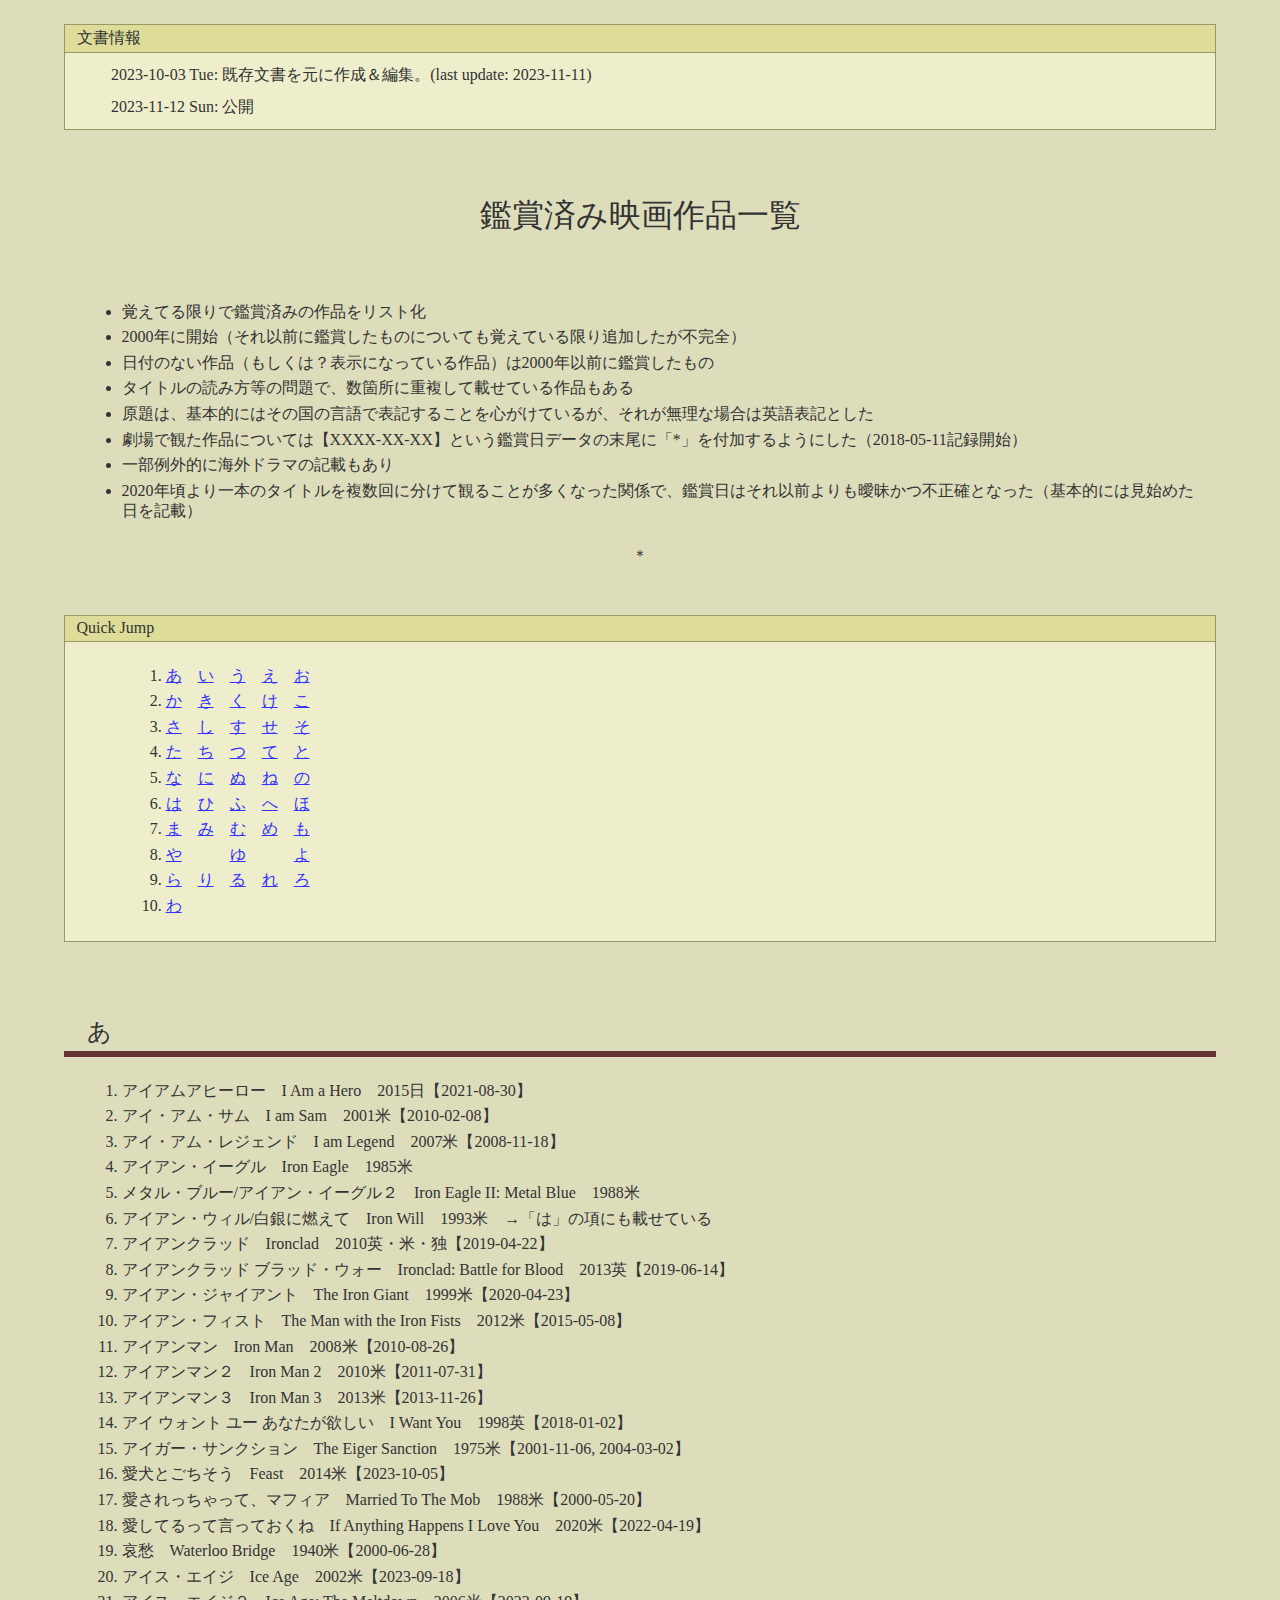
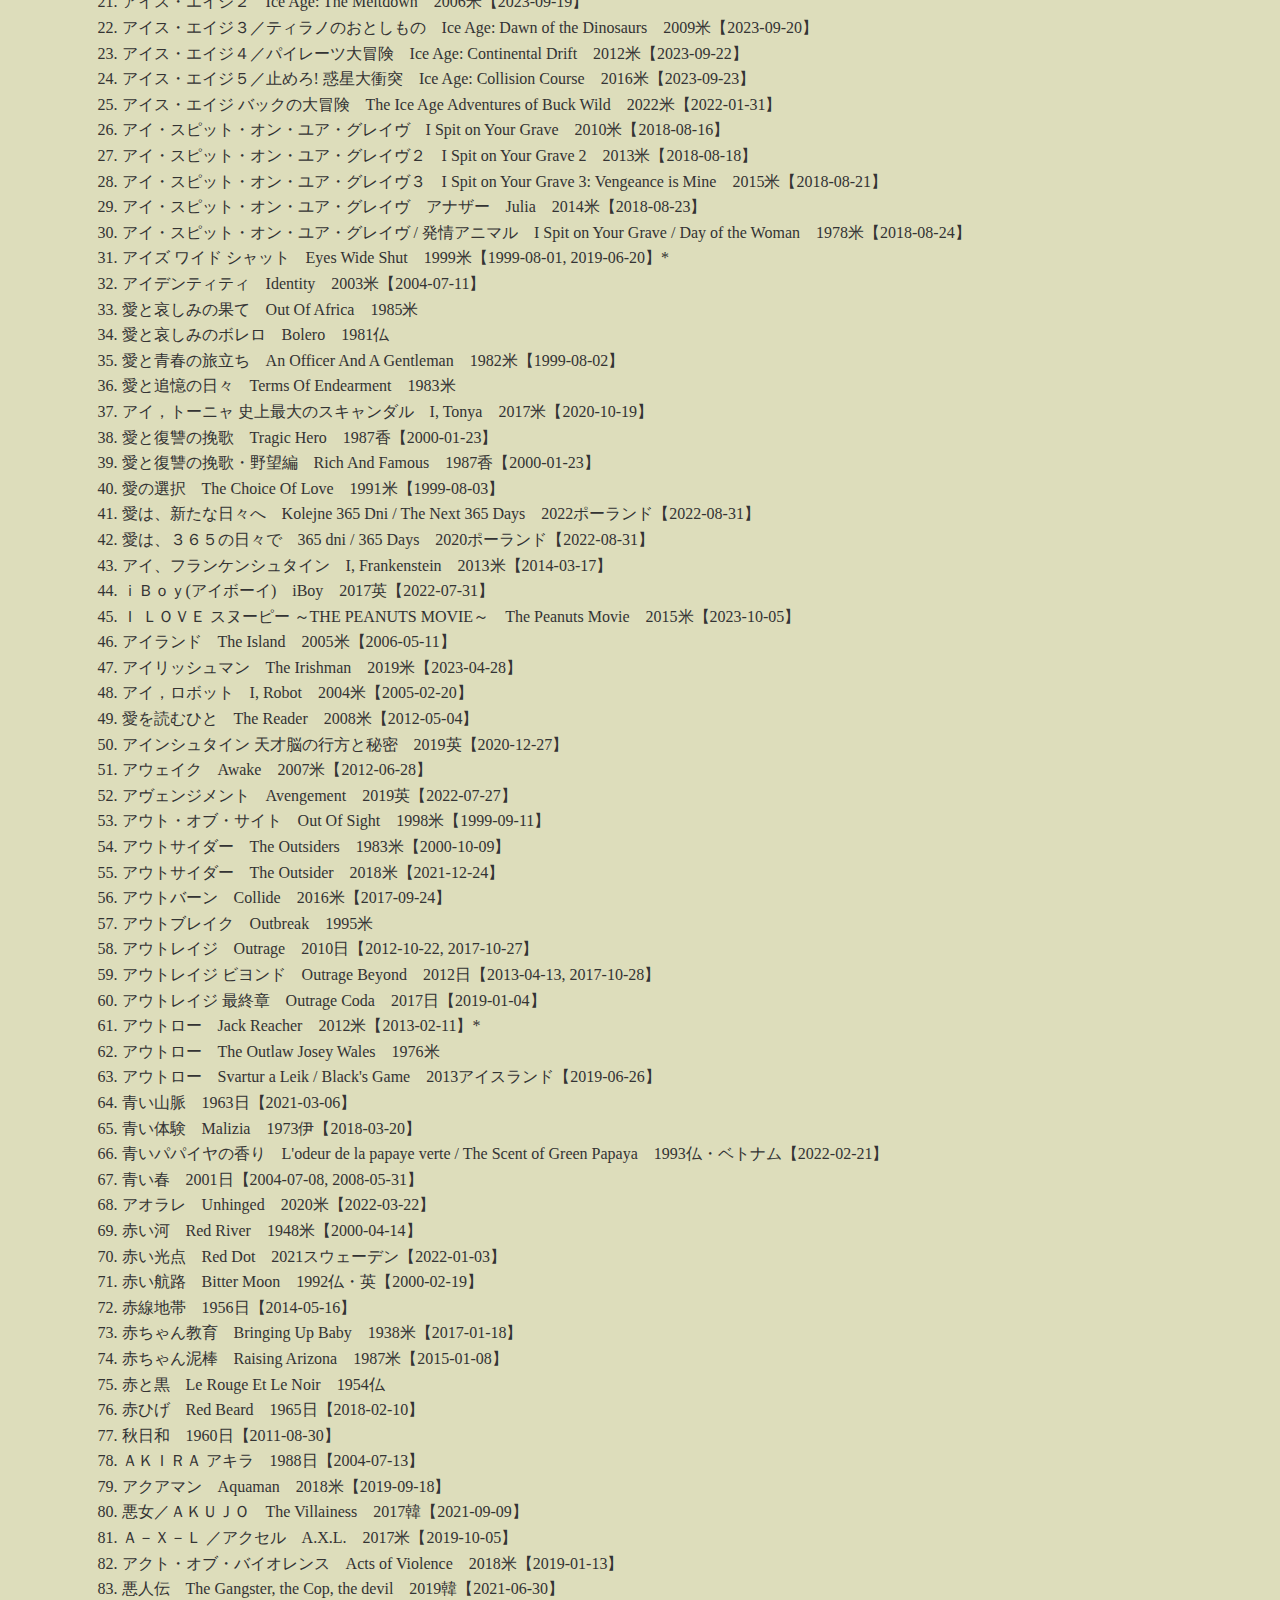
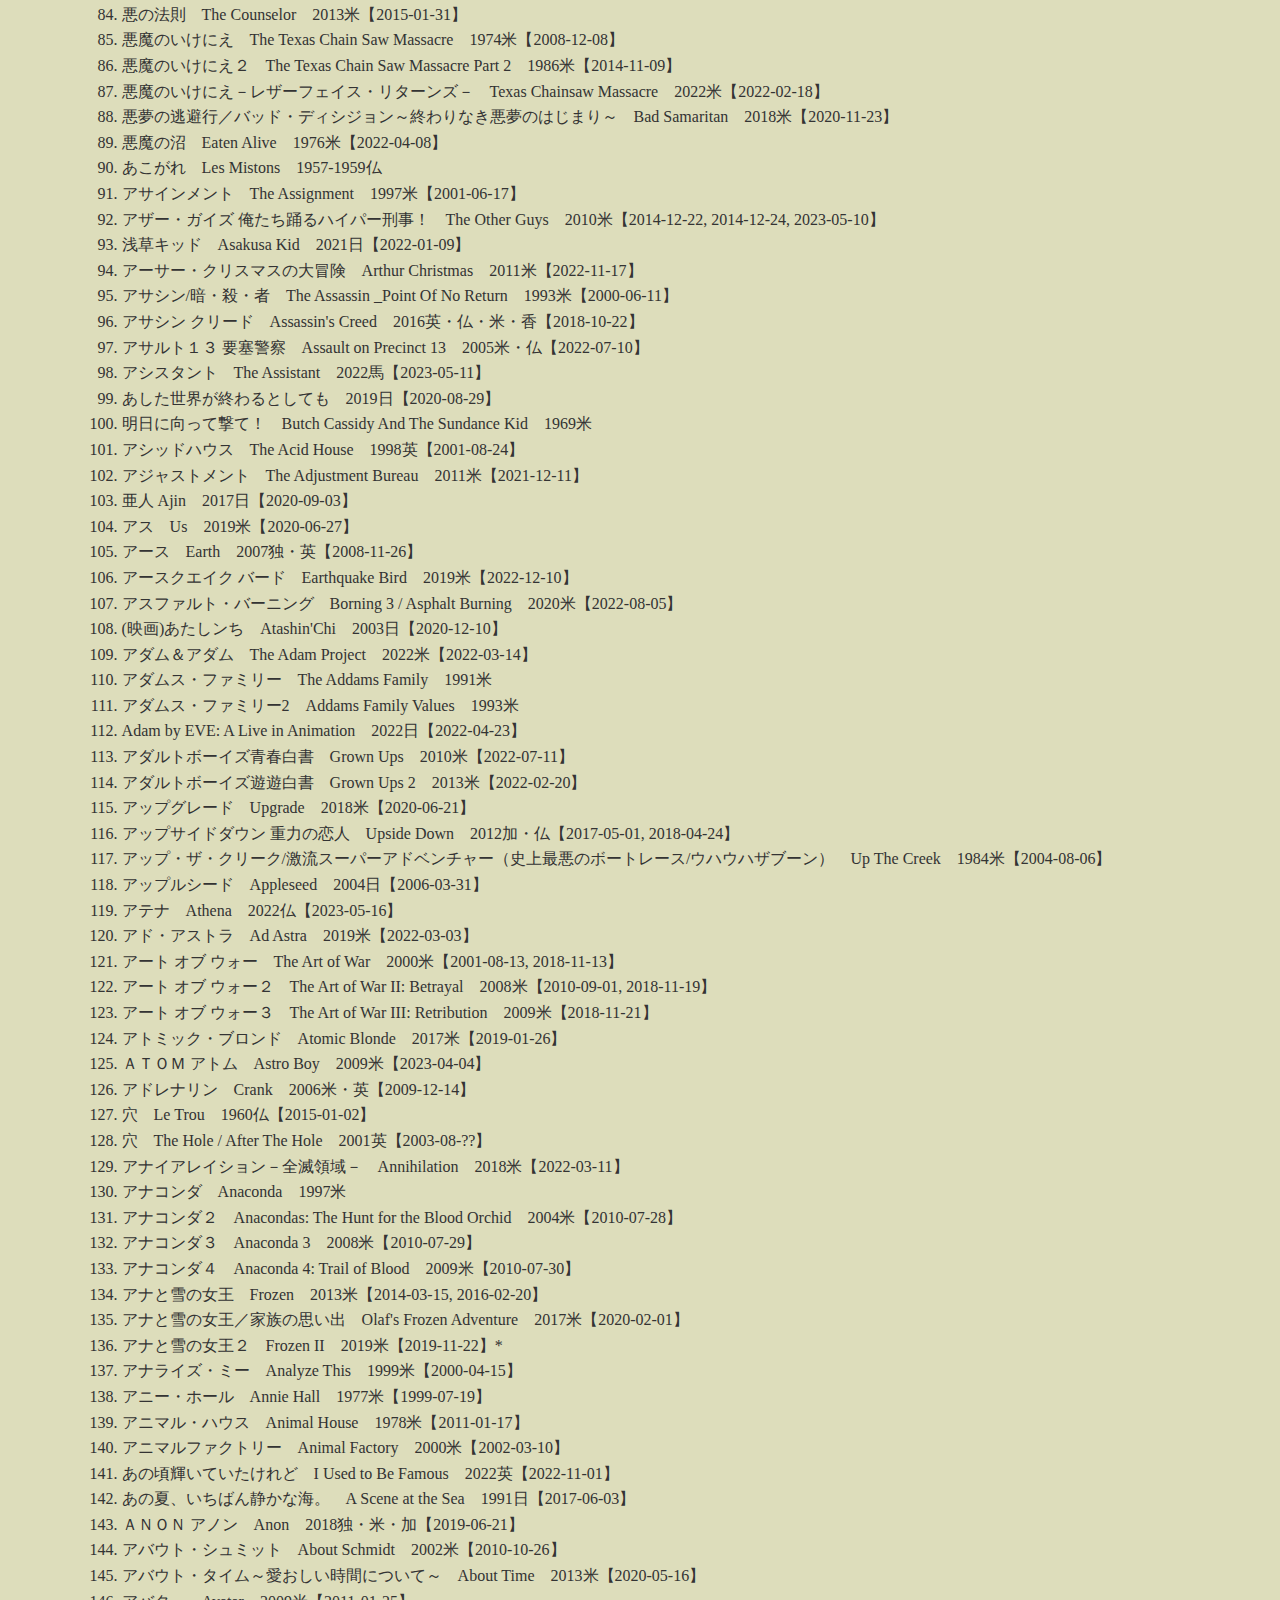
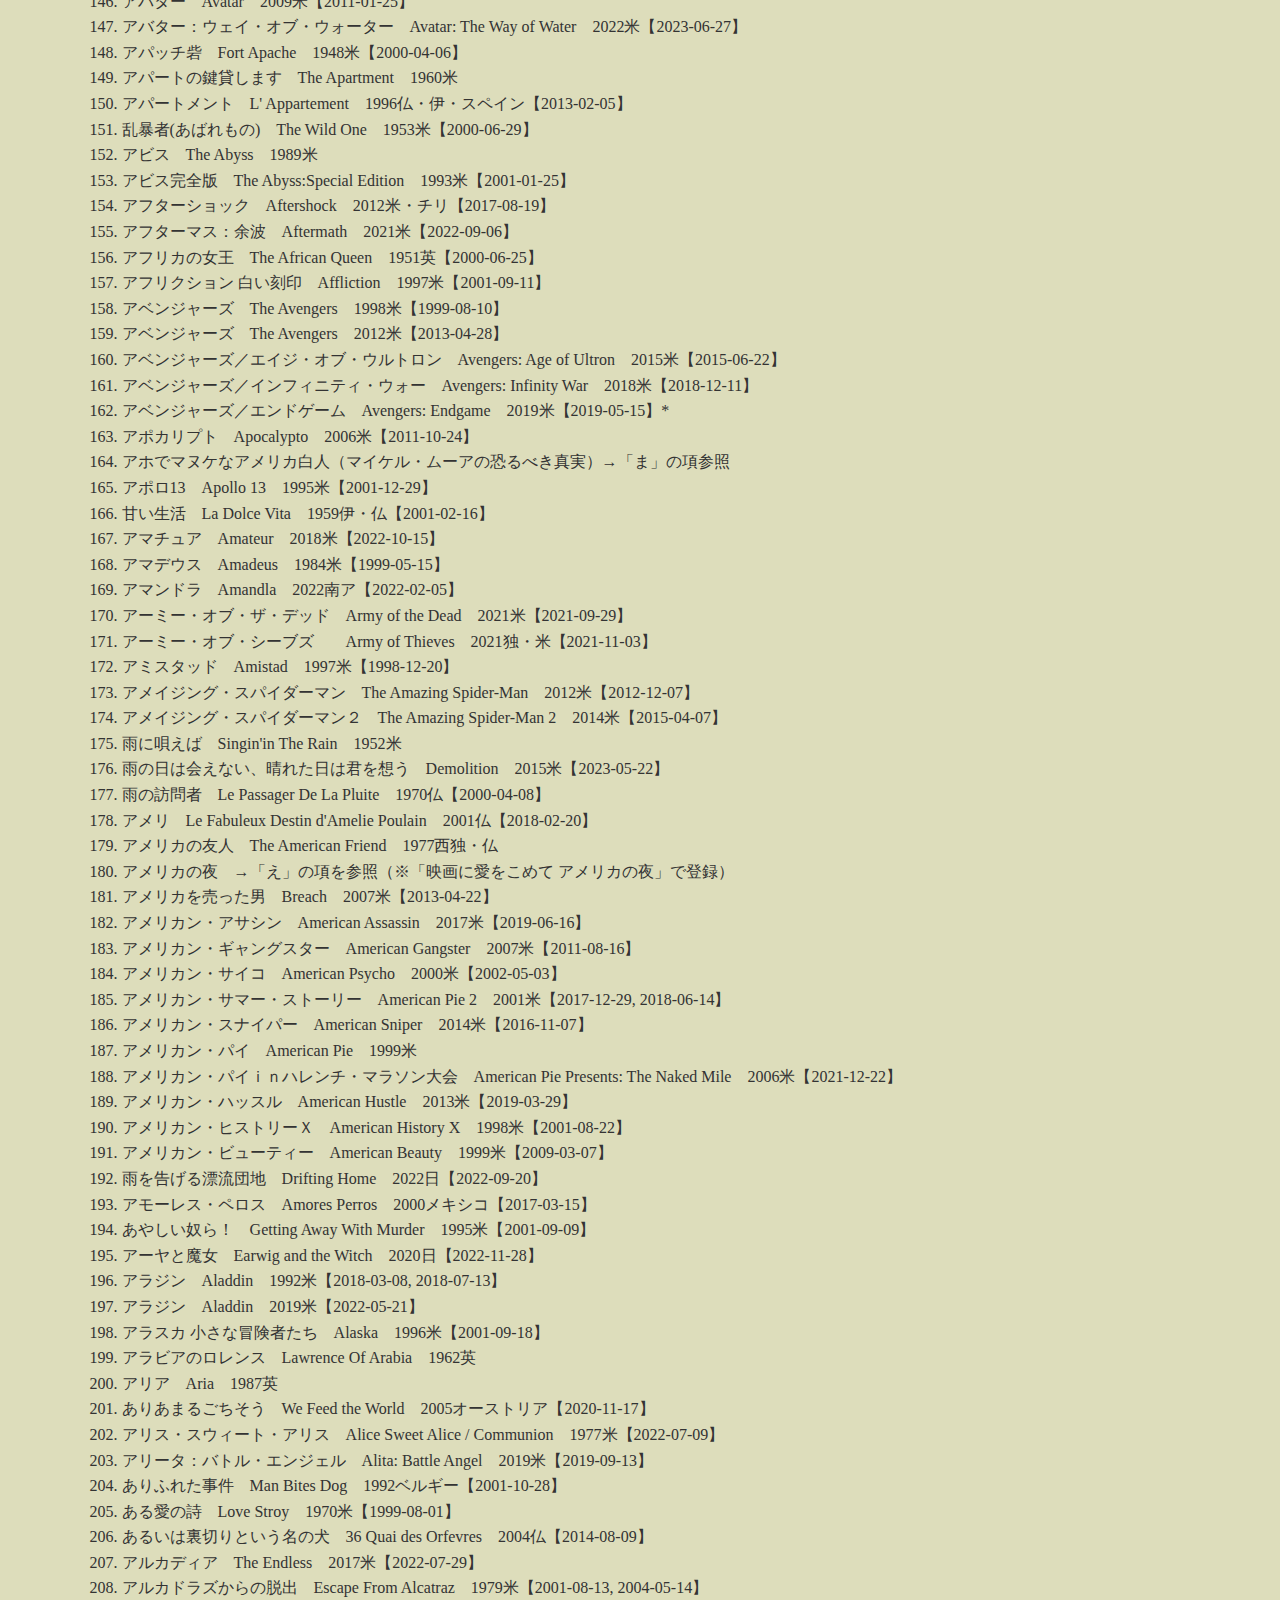
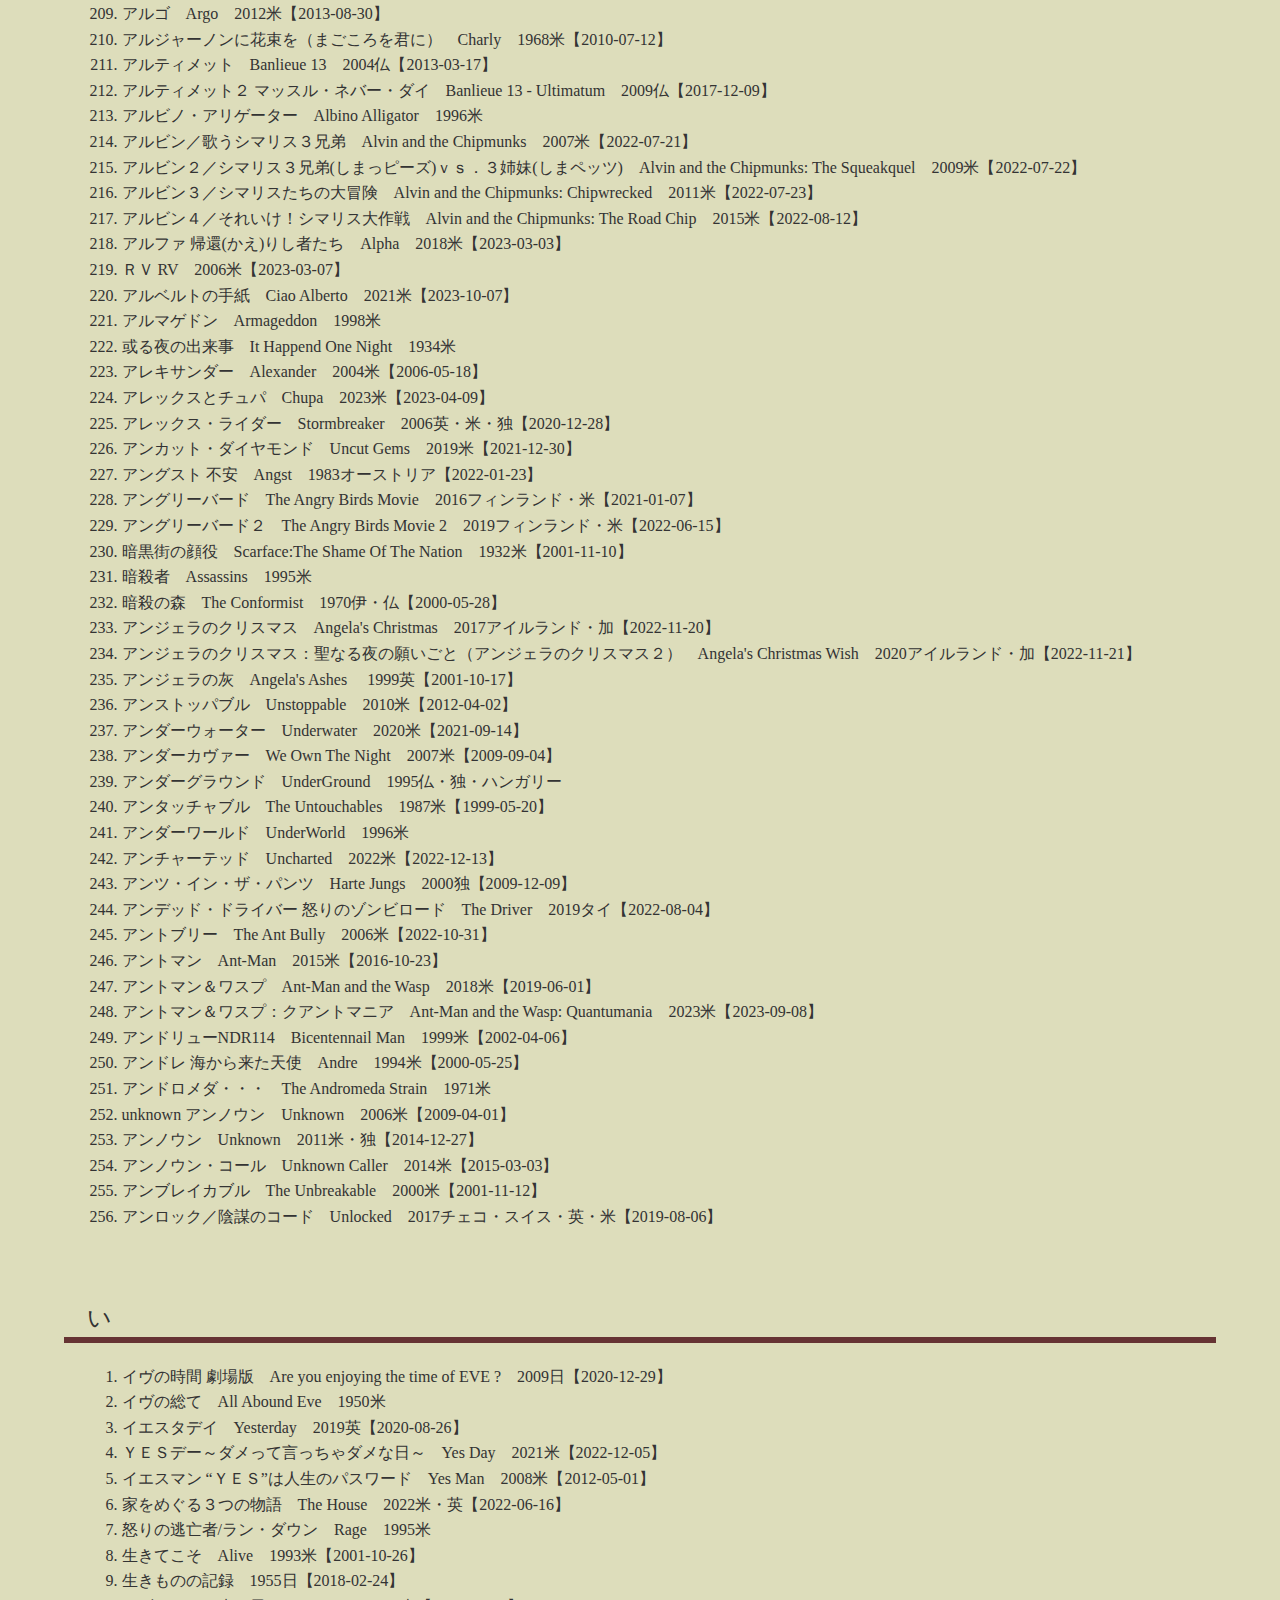
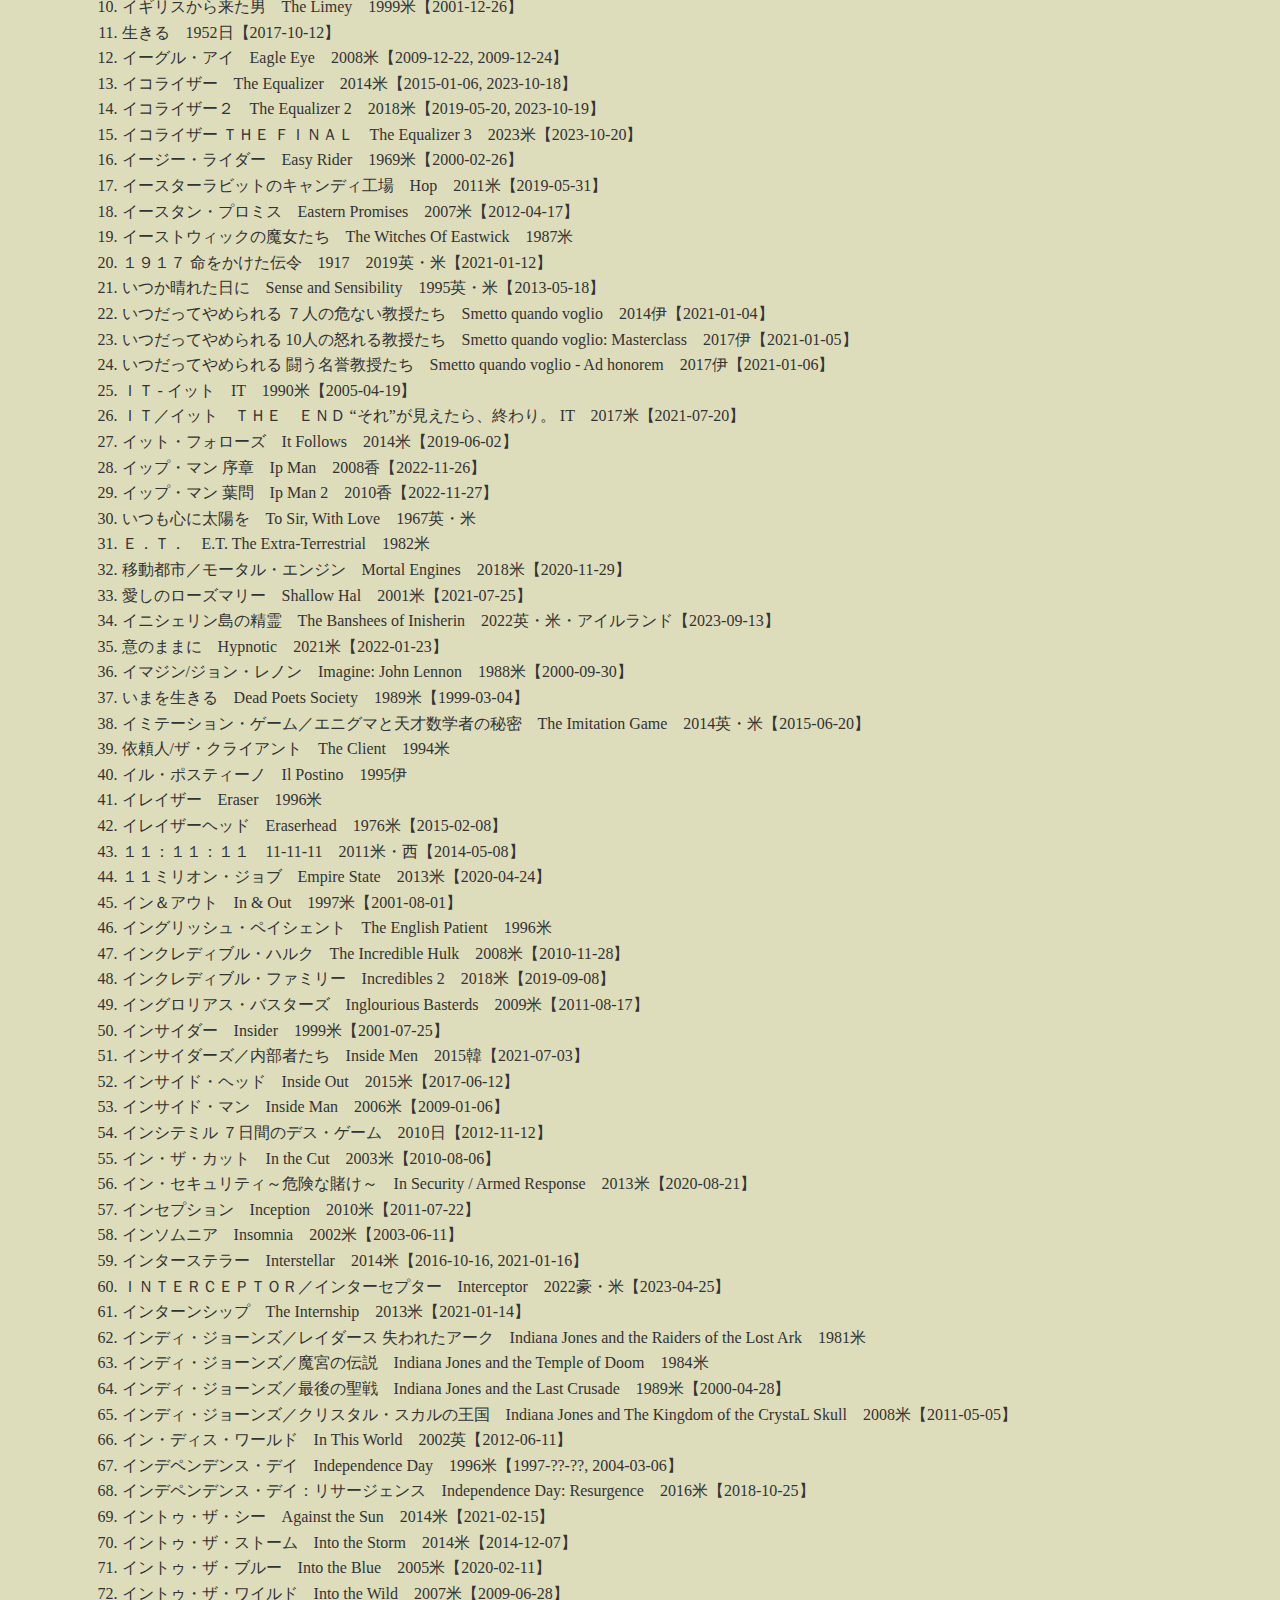
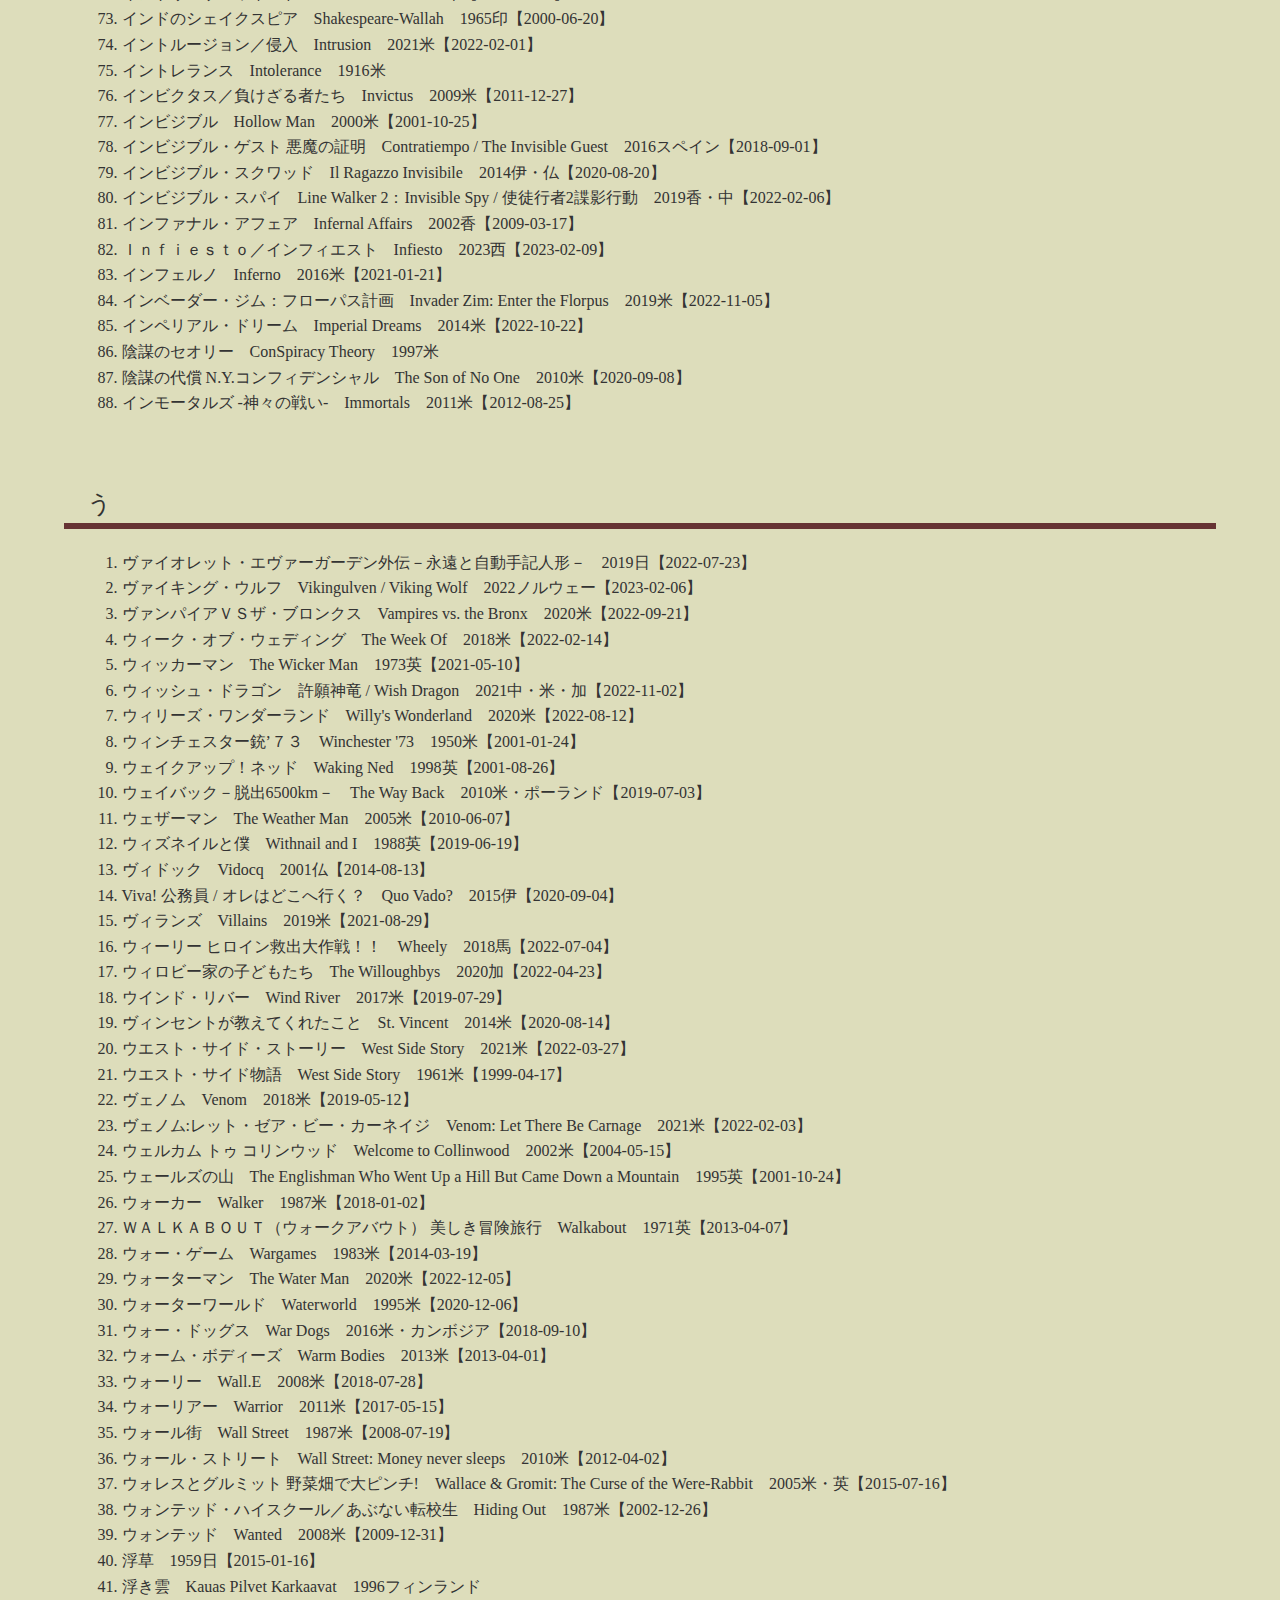
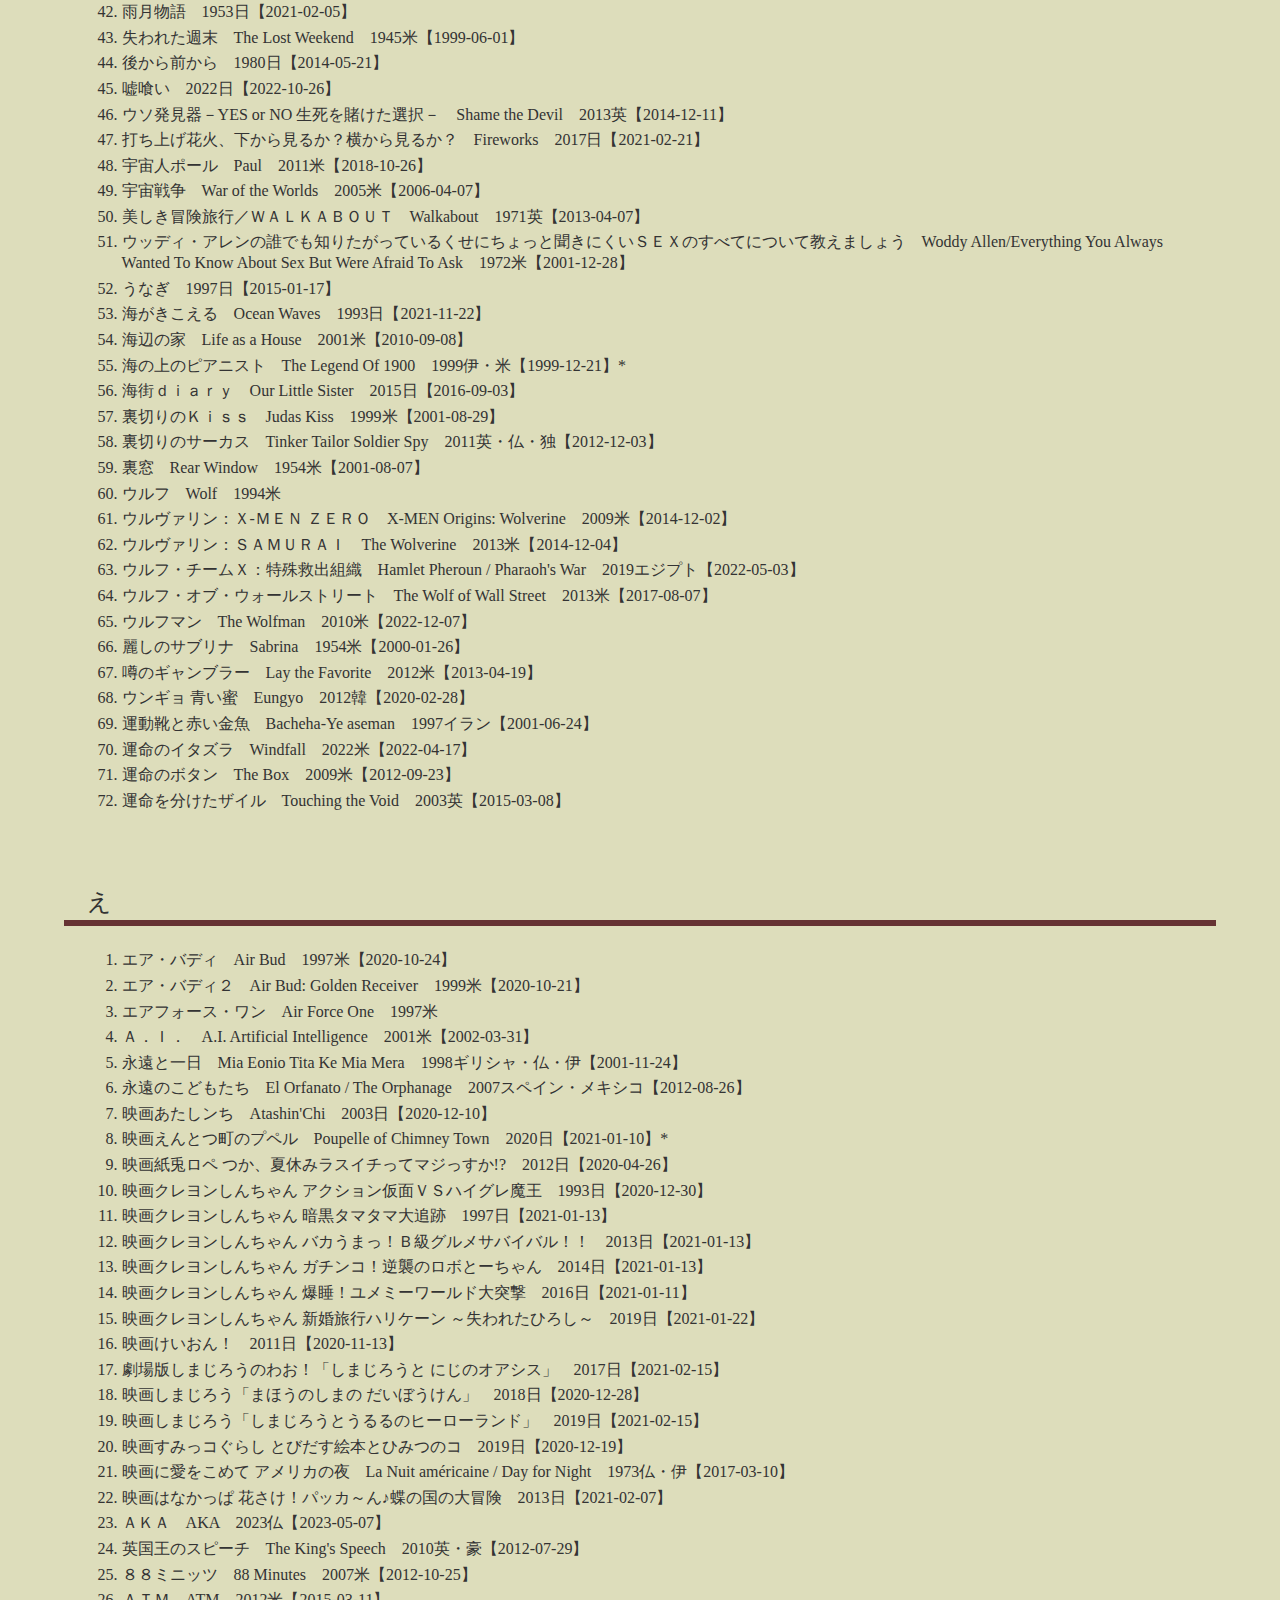
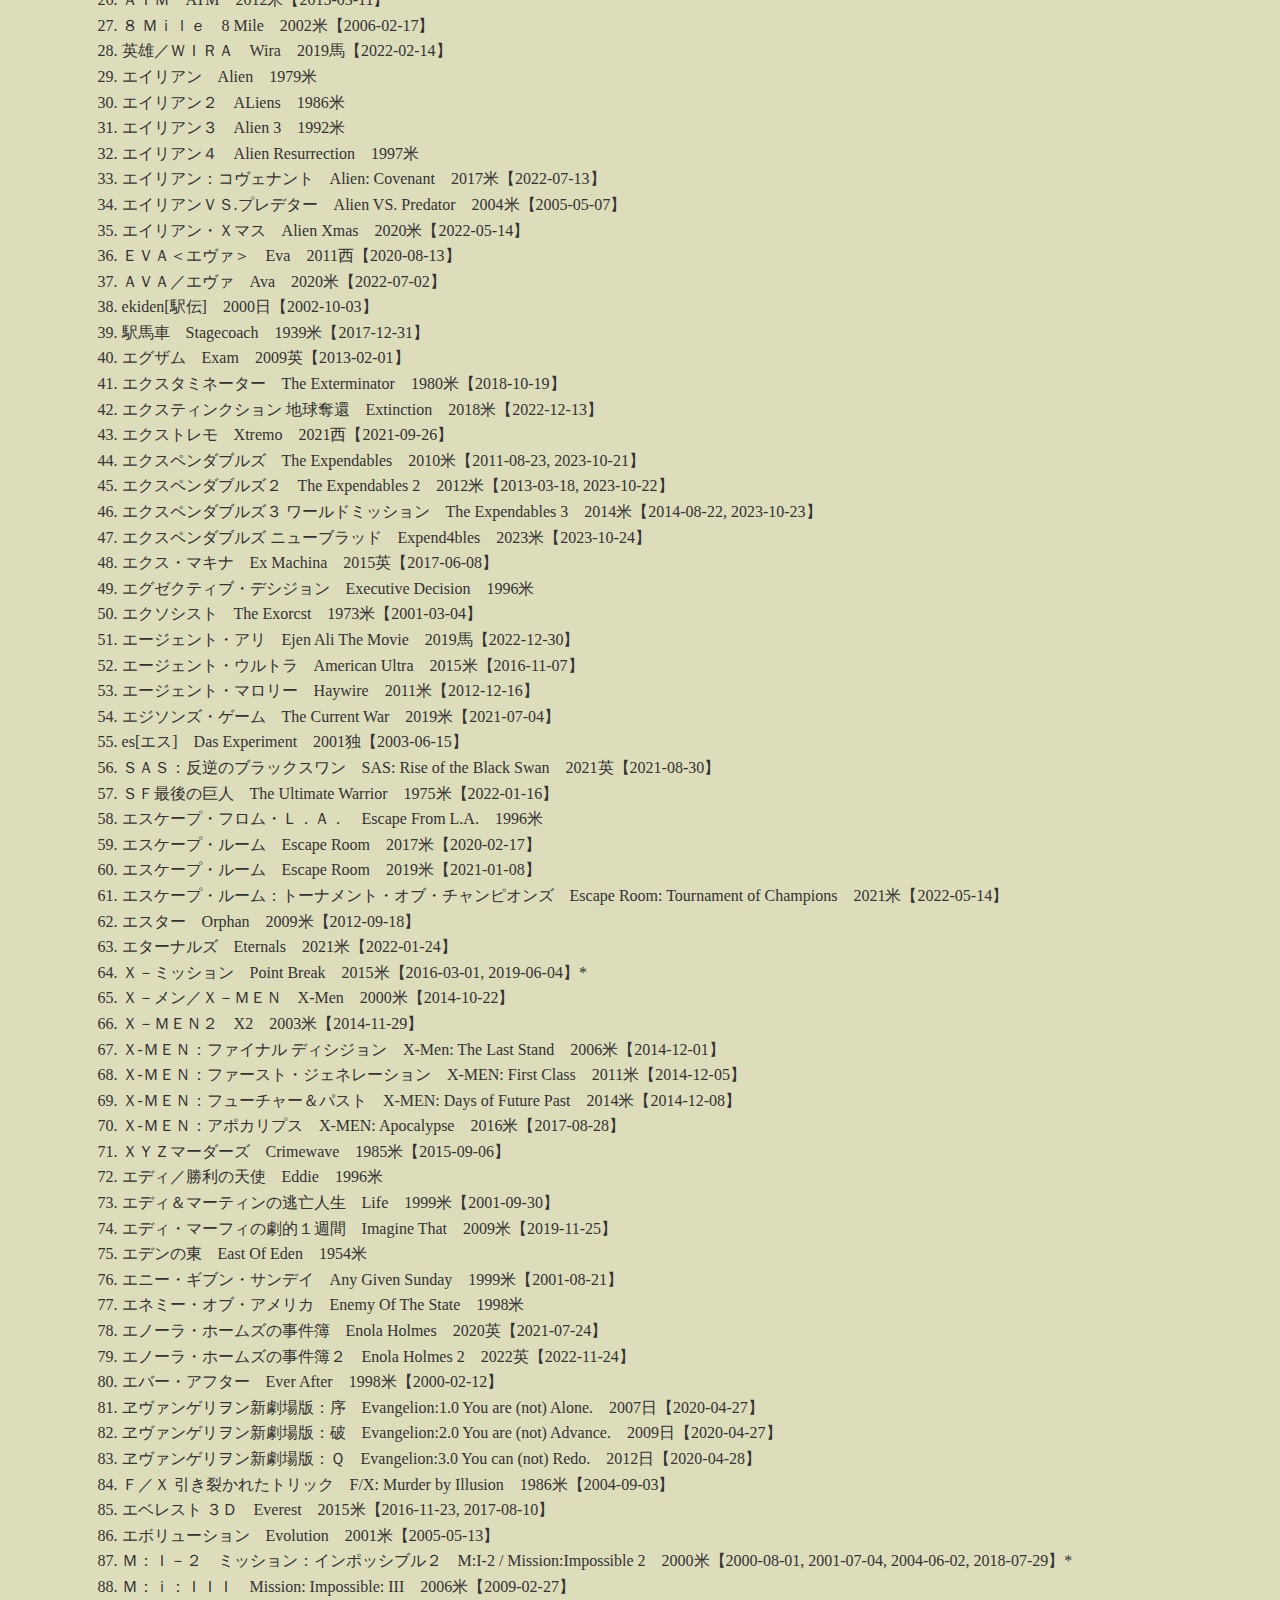
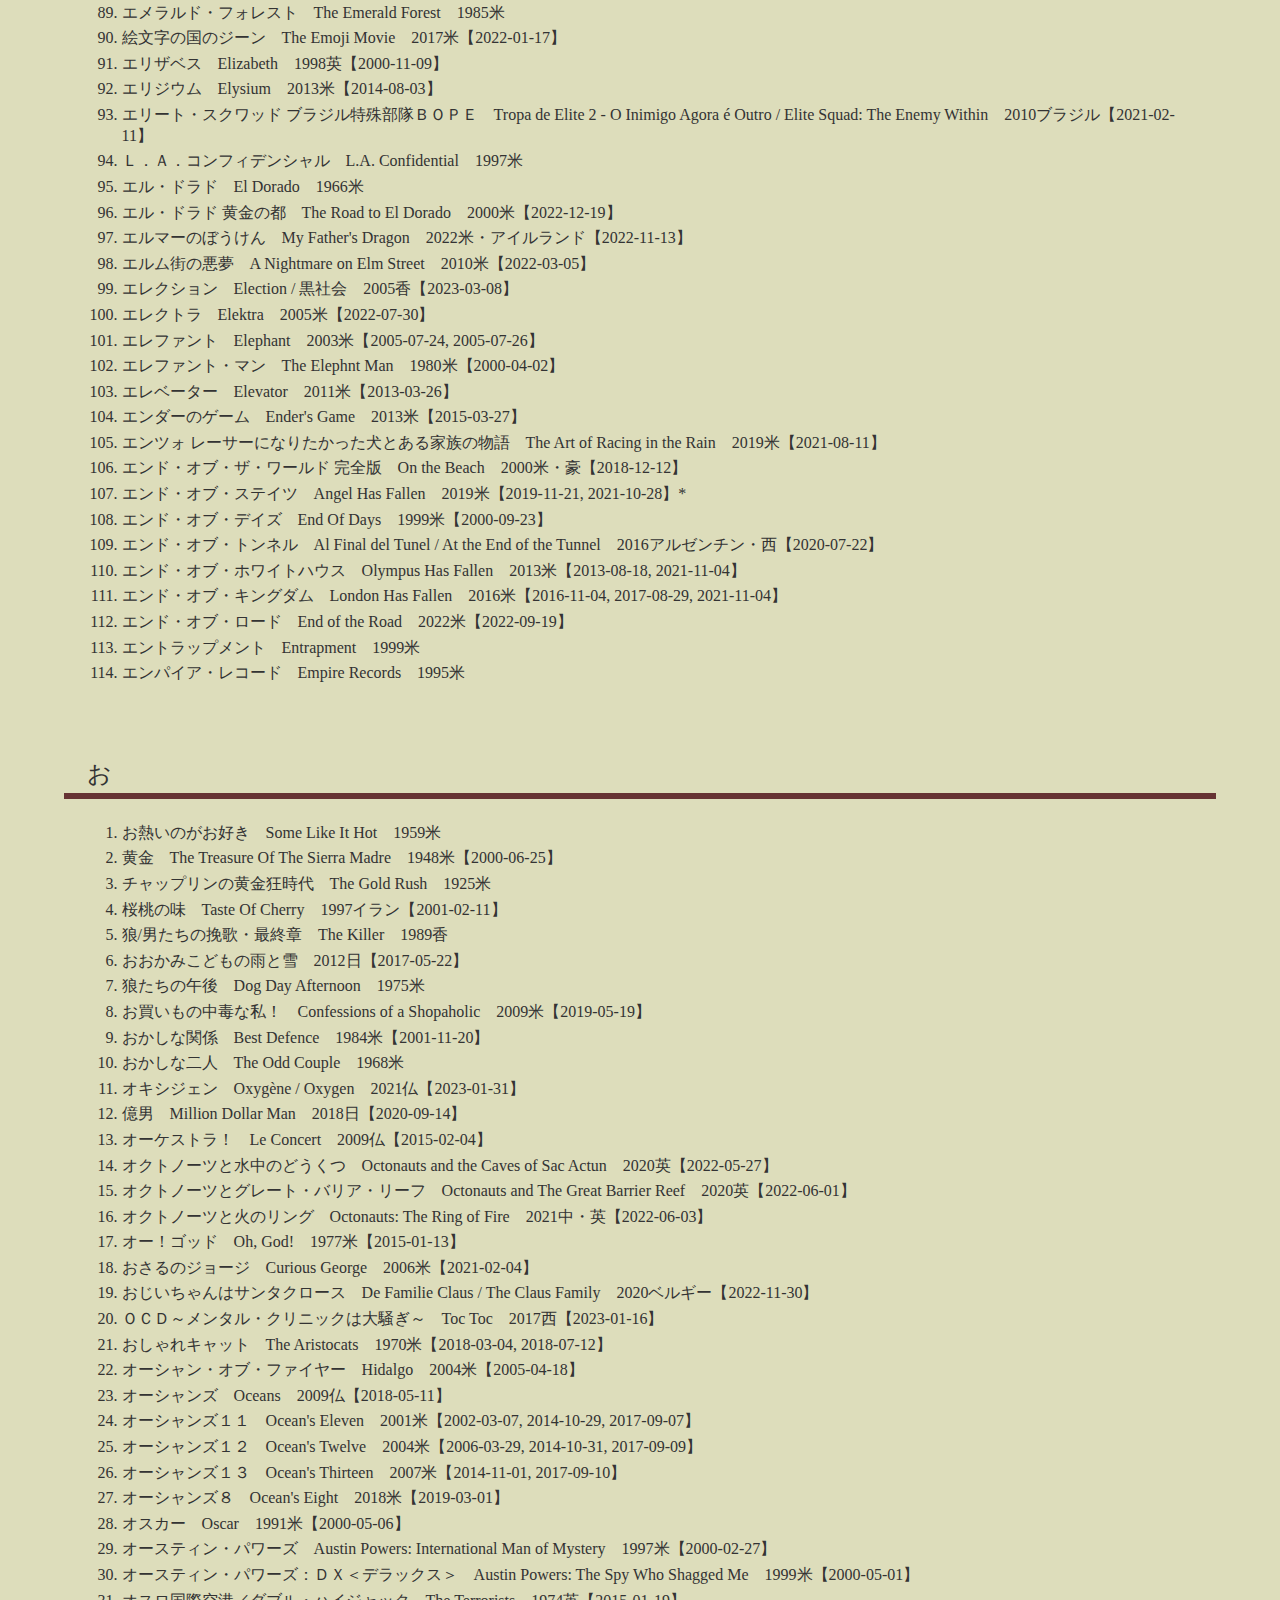
==== cinema.html @ 8f8ed9fe "add contents" ====
<!DOCTYPE HTML PUBLIC "ISO/IEC 15445:2000//DTD HTML//EN">
<html lang="ja">
<head>
<meta http-equiv="Content-Type" content="text/html; charset=UTF-8">
<meta http-equiv="Content-Style-Type" content="text/css">
<meta name="description" content="This is a list of movies that I have watched in the past.">
<meta name="author" content="KL Taro">
<meta name="copyright" content="(c)2023 KLT">
<link rev="made" href="mailto:kltmyjp@gmail.com">
<link rel="stylesheet" type="text/css" href="design.css">
<link rel="index" href="index.html">
	<title>私の映画鑑賞記録◆KL Taro's Web Site</title>
</head>
<body>
<dl>
<dt>文書情報</dt>
<dd>2023-10-03 Tue: 既存文書を元に作成＆編集。(last update: 2023-11-11)</dd>
<dd>2023-11-12 Sun: 公開</dd>
</dl>
<h1>鑑賞済み映画作品一覧</h1>
<ul>
<li>覚えてる限りで鑑賞済みの作品をリスト化</li>
<li>2000年に開始（それ以前に鑑賞したものについても覚えている限り追加したが不完全）</li>
<li>日付のない作品（もしくは？表示になっている作品）は2000年以前に鑑賞したもの</li>
<li>タイトルの読み方等の問題で、数箇所に重複して載せている作品もある</li>
<li>原題は、基本的にはその国の言語で表記することを心がけているが、それが無理な場合は英語表記とした</li>
<li>劇場で観た作品については【XXXX-XX-XX】という鑑賞日データの末尾に「*」を付加するようにした（2018-05-11記録開始）</li>
<li>一部例外的に海外ドラマの記載もあり</li>
<li>2020年頃より一本のタイトルを複数回に分けて観ることが多くなった関係で、鑑賞日はそれ以前よりも曖昧かつ不正確となった（基本的には見始めた日を記載）</li>
</ul>
<hr>
<dl>
<dt>Quick Jump</dt>
<dd>
<ol>
<li><a href="#A">あ</a>　<a href="#I">い</a>　<a href="#U">う</a>　<a href="#E">え</a>　<a href="#O">お</a></li>
<li><a href="#KA">か</a>　<a href="#KI">き</a>　<a href="#KU">く</a>　<a href="#KE">け</a>　<a href="#KO">こ</a></li>
<li><a href="#SA">さ</a>　<a href="#SI">し</a>　<a href="#SU">す</a>　<a href="#SE">せ</a>　<a href="#SO">そ</a></li>
<li><a href="#TA">た</a>　<a href="#TI">ち</a>　<a href="#TU">つ</a>　<a href="#TE">て</a>　<a href="#TO">と</a></li>
<li><a href="#NA">な</a>　<a href="#NI">に</a>　<a href="#NU">ぬ</a>　<a href="#NE">ね</a>　<a href="#NO">の</a></li>
<li><a href="#HA">は</a>　<a href="#HI">ひ</a>　<a href="#HU">ふ</a>　<a href="#HE">へ</a>　<a href="#HO">ほ</a></li>
<li><a href="#MA">ま</a>　<a href="#MI">み</a>　<a href="#MU">む</a>　<a href="#ME">め</a>　<a href="#MO">も</a></li>
<li><a href="#YA">や</a>　　　<a href="#YU">ゆ</a>　　　<a href="#YO">よ</a></li>
<li><a href="#RA">ら</a>　<a href="#RI">り</a>　<a href="#RU">る</a>　<a href="#RE">れ</a>　<a href="#RO">ろ</a></li>
<li><a href="#WA">わ</a></li>
</ol>
</dd>
</dl>

<h2 id="A">あ</h2>
<ol>
<li>アイアムアヒーロー　I Am a Hero　2015日【2021-08-30】</li>
<li>アイ・アム・サム　I am Sam　2001米【2010-02-08】</li>
<li>アイ・アム・レジェンド　I am Legend　2007米【2008-11-18】</li>
<li>アイアン・イーグル　Iron Eagle　1985米</li>
<li>メタル・ブルー/アイアン・イーグル２　Iron Eagle II: Metal Blue　1988米</li>
<li>アイアン・ウィル/白銀に燃えて　Iron Will　1993米　→「は」の項にも載せている</li>
<li>アイアンクラッド　Ironclad　2010英・米・独【2019-04-22】</li>
<li>アイアンクラッド ブラッド・ウォー　Ironclad: Battle for Blood　2013英【2019-06-14】</li>
<li>アイアン・ジャイアント　The Iron Giant　1999米【2020-04-23】</li>
<li>アイアン・フィスト　The Man with the Iron Fists　2012米【2015-05-08】</li>
<li>アイアンマン　Iron Man　2008米【2010-08-26】</li>
<li>アイアンマン２　Iron Man 2　2010米【2011-07-31】</li>
<li>アイアンマン３　Iron Man 3　2013米【2013-11-26】</li>
<li>アイ ウォント ユー あなたが欲しい　I Want You　1998英【2018-01-02】</li>
<li>アイガー・サンクション　The Eiger Sanction　1975米【2001-11-06, 2004-03-02】</li>
<li>愛犬とごちそう　Feast　2014米【2023-10-05】</li>
<li>愛されっちゃって、マフィア　Married To The Mob　1988米【2000-05-20】</li>
<li>愛してるって言っておくね　If Anything Happens I Love You　2020米【2022-04-19】</li>
<li>哀愁　Waterloo Bridge　1940米【2000-06-28】</li>
<li>アイス・エイジ　Ice Age　2002米【2023-09-18】</li>
<li>アイス・エイジ２　Ice Age: The Meltdown　2006米【2023-09-19】</li>
<li>アイス・エイジ３／ティラノのおとしもの　Ice Age: Dawn of the Dinosaurs　2009米【2023-09-20】</li>
<li>アイス・エイジ４／パイレーツ大冒険　Ice Age: Continental Drift　2012米【2023-09-22】</li>
<li>アイス・エイジ５／止めろ! 惑星大衝突　Ice Age: Collision Course　2016米【2023-09-23】</li>
<li>アイス・エイジ バックの大冒険　The Ice Age Adventures of Buck Wild　2022米【2022-01-31】</li>
<li>アイ・スピット・オン・ユア・グレイヴ　I Spit on Your Grave　2010米【2018-08-16】</li>
<li>アイ・スピット・オン・ユア・グレイヴ２　I Spit on Your Grave 2　2013米【2018-08-18】</li>
<li>アイ・スピット・オン・ユア・グレイヴ３　I Spit on Your Grave 3: Vengeance is Mine　2015米【2018-08-21】</li>
<li>アイ・スピット・オン・ユア・グレイヴ　アナザー　Julia　2014米【2018-08-23】</li>
<li>アイ・スピット・オン・ユア・グレイヴ / 発情アニマル　I Spit on Your Grave / Day of the Woman　1978米【2018-08-24】</li>
<li>アイズ ワイド シャット　Eyes Wide Shut　1999米【1999-08-01, 2019-06-20】*</li>
<li>アイデンティティ　Identity　2003米【2004-07-11】</li>
<li>愛と哀しみの果て　Out Of Africa　1985米</li>
<li>愛と哀しみのボレロ　Bolero　1981仏</li>
<li>愛と青春の旅立ち　An Officer And A Gentleman　1982米【1999-08-02】</li>
<li>愛と追憶の日々　Terms Of Endearment　1983米</li>
<li>アイ，トーニャ 史上最大のスキャンダル　I, Tonya　2017米【2020-10-19】</li>
<li>愛と復讐の挽歌　Tragic Hero　1987香【2000-01-23】</li>
<li>愛と復讐の挽歌・野望編　Rich And Famous　1987香【2000-01-23】</li>
<li>愛の選択　The Choice Of Love　1991米【1999-08-03】</li>
<li>愛は、新たな日々へ　Kolejne 365 Dni / The Next 365 Days　2022ポーランド【2022-08-31】</li>
<li>愛は、３６５の日々で　365 dni / 365 Days　2020ポーランド【2022-08-31】</li>
<li>アイ、フランケンシュタイン　I, Frankenstein　2013米【2014-03-17】</li>
<li>ｉＢｏｙ(アイボーイ)　iBoy　2017英【2022-07-31】</li>
<li>Ｉ ＬＯＶＥ スヌーピー ～THE PEANUTS MOVIE～　The Peanuts Movie　2015米【2023-10-05】</li>
<li>アイランド　The Island　2005米【2006-05-11】</li>
<li>アイリッシュマン　The Irishman　2019米【2023-04-28】</li>
<li>アイ，ロボット　I, Robot　2004米【2005-02-20】</li>
<li>愛を読むひと　The Reader　2008米【2012-05-04】</li>
<li>アインシュタイン 天才脳の行方と秘密　2019英【2020-12-27】</li>
<li>アウェイク　Awake　2007米【2012-06-28】</li>
<li>アヴェンジメント　Avengement　2019英【2022-07-27】</li>
<li>アウト・オブ・サイト　Out Of Sight　1998米【1999-09-11】</li>
<li>アウトサイダー　The Outsiders　1983米【2000-10-09】</li>
<li>アウトサイダー　The Outsider　2018米【2021-12-24】</li>
<li>アウトバーン　Collide　2016米【2017-09-24】</li>
<li>アウトブレイク　Outbreak　1995米</li>
<li>アウトレイジ　Outrage　2010日【2012-10-22, 2017-10-27】</li>
<li>アウトレイジ ビヨンド　Outrage Beyond　2012日【2013-04-13, 2017-10-28】</li>
<li>アウトレイジ 最終章　Outrage Coda　2017日【2019-01-04】</li>
<li>アウトロー　Jack Reacher　2012米【2013-02-11】*</li>
<li>アウトロー　The Outlaw Josey Wales　1976米</li>
<li>アウトロー　Svartur a Leik / Black's Game　2013アイスランド【2019-06-26】</li>
<li>青い山脈　1963日【2021-03-06】</li>
<li>青い体験　Malizia　1973伊【2018-03-20】</li>
<li>青いパパイヤの香り　L'odeur de la papaye verte / The Scent of Green Papaya　1993仏・ベトナム【2022-02-21】</li>
<li>青い春　2001日【2004-07-08, 2008-05-31】</li>
<li>アオラレ　Unhinged　2020米【2022-03-22】</li>
<li>赤い河　Red River　1948米【2000-04-14】</li>
<li>赤い光点　Red Dot　2021スウェーデン【2022-01-03】</li>
<li>赤い航路　Bitter Moon　1992仏・英【2000-02-19】</li>
<li>赤線地帯　1956日【2014-05-16】</li>
<li>赤ちゃん教育　Bringing Up Baby　1938米【2017-01-18】</li>
<li>赤ちゃん泥棒　Raising Arizona　1987米【2015-01-08】</li>
<li>赤と黒　Le Rouge Et Le Noir　1954仏</li>
<li>赤ひげ　Red Beard　1965日【2018-02-10】</li>
<li>秋日和　1960日【2011-08-30】</li>
<li>ＡＫＩＲＡ アキラ　1988日【2004-07-13】</li>
<li>アクアマン　Aquaman　2018米【2019-09-18】</li>
<li>悪女／ＡＫＵＪＯ　The Villainess　2017韓【2021-09-09】</li>
<li>Ａ－Ｘ－Ｌ ／アクセル　A.X.L.　2017米【2019-10-05】</li>
<li>アクト・オブ・バイオレンス　Acts of Violence　2018米【2019-01-13】</li>
<li>悪人伝　The Gangster, the Cop, the devil　2019韓【2021-06-30】</li>
<li>悪の法則　The Counselor　2013米【2015-01-31】</li>
<li>悪魔のいけにえ　The Texas Chain Saw Massacre　1974米【2008-12-08】</li>
<li>悪魔のいけにえ２　The Texas Chain Saw Massacre Part 2　1986米【2014-11-09】</li>
<li>悪魔のいけにえ－レザーフェイス・リターンズ－　Texas Chainsaw Massacre　2022米【2022-02-18】</li>
<li>悪夢の逃避行／バッド・ディシジョン～終わりなき悪夢のはじまり～　Bad Samaritan　2018米【2020-11-23】</li>
<li>悪魔の沼　Eaten Alive　1976米【2022-04-08】</li>
<li>あこがれ　Les Mistons　1957-1959仏</li>
<li>アサインメント　The Assignment　1997米【2001-06-17】</li>
<li>アザー・ガイズ 俺たち踊るハイパー刑事！　The Other Guys　2010米【2014-12-22, 2014-12-24, 2023-05-10】</li>
<li>浅草キッド　Asakusa Kid　2021日【2022-01-09】</li>
<li>アーサー・クリスマスの大冒険　Arthur Christmas　2011米【2022-11-17】</li>
<li>アサシン/暗・殺・者　The Assassin _Point Of No Return　1993米【2000-06-11】</li>
<li>アサシン クリード　Assassin's Creed　2016英・仏・米・香【2018-10-22】</li>
<li>アサルト１３ 要塞警察　Assault on Precinct 13　2005米・仏【2022-07-10】</li>
<li>アシスタント　The Assistant　2022馬【2023-05-11】</li>
<li>あした世界が終わるとしても　2019日【2020-08-29】</li>
<li>明日に向って撃て！　Butch Cassidy And The Sundance Kid　1969米</li>
<li>アシッドハウス　The Acid House　1998英【2001-08-24】</li>
<li>アジャストメント　The Adjustment Bureau　2011米【2021-12-11】</li>
<li>亜人 Ajin　2017日【2020-09-03】</li>
<li>アス　Us　2019米【2020-06-27】</li>
<li>アース　Earth　2007独・英【2008-11-26】</li>
<li>アースクエイク バード　Earthquake Bird　2019米【2022-12-10】</li>
<li>アスファルト・バーニング　Borning 3 / Asphalt Burning　2020米【2022-08-05】</li>
<li>(映画)あたしンち　Atashin'Chi　2003日【2020-12-10】</li>
<li>アダム＆アダム　The Adam Project　2022米【2022-03-14】</li>
<li>アダムス・ファミリー　The Addams Family　1991米</li>
<li>アダムス・ファミリー2　Addams Family Values　1993米</li>
<li>Adam by EVE: A Live in Animation　2022日【2022-04-23】</li>
<li>アダルトボーイズ青春白書　Grown Ups　2010米【2022-07-11】</li>
<li>アダルトボーイズ遊遊白書　Grown Ups 2　2013米【2022-02-20】</li>
<li>アップグレード　Upgrade　2018米【2020-06-21】</li>
<li>アップサイドダウン 重力の恋人　Upside Down　2012加・仏【2017-05-01, 2018-04-24】</li>
<li>アップ・ザ・クリーク/激流スーパーアドベンチャー（史上最悪のボートレース/ウハウハザブーン）　Up The Creek　1984米【2004-08-06】</li>
<li>アップルシード　Appleseed　2004日【2006-03-31】</li>
<li>アテナ　Athena　2022仏【2023-05-16】</li>
<li>アド・アストラ　Ad Astra　2019米【2022-03-03】</li>
<li>アート オブ ウォー　The Art of War　2000米【2001-08-13, 2018-11-13】</li>
<li>アート オブ ウォー２　The Art of War II: Betrayal　2008米【2010-09-01, 2018-11-19】</li>
<li>アート オブ ウォー３　The Art of War III: Retribution　2009米【2018-11-21】</li>
<li>アトミック・ブロンド　Atomic Blonde　2017米【2019-01-26】</li>
<li>ＡＴＯＭ アトム　Astro Boy　2009米【2023-04-04】</li>
<li>アドレナリン　Crank　2006米・英【2009-12-14】</li>
<li>穴　Le Trou　1960仏【2015-01-02】</li>
<li>穴　The Hole / After The Hole　2001英【2003-08-??】</li>
<li>アナイアレイション－全滅領域－　Annihilation　2018米【2022-03-11】</li>
<li>アナコンダ　Anaconda　1997米</li>
<li>アナコンダ２　Anacondas: The Hunt for the Blood Orchid　2004米【2010-07-28】</li>
<li>アナコンダ３　Anaconda 3　2008米【2010-07-29】</li>
<li>アナコンダ４　Anaconda 4: Trail of Blood　2009米【2010-07-30】</li>
<li>アナと雪の女王　Frozen　2013米【2014-03-15, 2016-02-20】</li>
<li>アナと雪の女王／家族の思い出　Olaf's Frozen Adventure　2017米【2020-02-01】</li>
<li>アナと雪の女王２　Frozen II　2019米【2019-11-22】*</li>
<li>アナライズ・ミー　Analyze This　1999米【2000-04-15】</li>
<li>アニー・ホール　Annie Hall　1977米【1999-07-19】</li>
<li>アニマル・ハウス　Animal House　1978米【2011-01-17】</li>
<li>アニマルファクトリー　Animal Factory　2000米【2002-03-10】</li>
<li>あの頃輝いていたけれど　I Used to Be Famous　2022英【2022-11-01】</li>
<li>あの夏、いちばん静かな海。　A Scene at the Sea　1991日【2017-06-03】</li>
<li>ＡＮＯＮ アノン　Anon　2018独・米・加【2019-06-21】</li>
<li>アバウト・シュミット　About Schmidt　2002米【2010-10-26】</li>
<li>アバウト・タイム～愛おしい時間について～　About Time　2013米【2020-05-16】</li>
<li>アバター　Avatar　2009米【2011-01-25】</li>
<li>アバター：ウェイ・オブ・ウォーター　Avatar: The Way of Water　2022米【2023-06-27】</li>
<li>アパッチ砦　Fort Apache　1948米【2000-04-06】</li>
<li>アパートの鍵貸します　The Apartment　1960米</li>
<li>アパートメント　L' Appartement　1996仏・伊・スペイン【2013-02-05】</li>
<li>乱暴者(あばれもの)　The Wild One　1953米【2000-06-29】</li>
<li>アビス　The Abyss　1989米</li>
<li>アビス完全版　The Abyss:Special Edition　1993米【2001-01-25】</li>
<li>アフターショック　Aftershock　2012米・チリ【2017-08-19】</li>
<li>アフターマス：余波　Aftermath　2021米【2022-09-06】</li>
<li>アフリカの女王　The African Queen　1951英【2000-06-25】</li>
<li>アフリクション 白い刻印　Affliction　1997米【2001-09-11】</li>
<li>アベンジャーズ　The Avengers　1998米【1999-08-10】</li>
<li>アベンジャーズ　The Avengers　2012米【2013-04-28】</li>
<li>アベンジャーズ／エイジ・オブ・ウルトロン　Avengers: Age of Ultron　2015米【2015-06-22】</li>
<li>アベンジャーズ／インフィニティ・ウォー　Avengers: Infinity War　2018米【2018-12-11】</li>
<li>アベンジャーズ／エンドゲーム　Avengers: Endgame　2019米【2019-05-15】*</li>
<li>アポカリプト　Apocalypto　2006米【2011-10-24】</li>
<li>アホでマヌケなアメリカ白人（マイケル・ムーアの恐るべき真実）→「ま」の項参照</li>
<li>アポロ13　Apollo 13　1995米【2001-12-29】</li>
<li>甘い生活　La Dolce Vita　1959伊・仏【2001-02-16】</li>
<li>アマチュア　Amateur　2018米【2022-10-15】</li>
<li>アマデウス　Amadeus　1984米【1999-05-15】</li>
<li>アマンドラ　Amandla　2022南ア【2022-02-05】</li>
<li>アーミー・オブ・ザ・デッド　Army of the Dead　2021米【2021-09-29】</li>
<li>アーミー・オブ・シーブズ　　Army of Thieves　2021独・米【2021-11-03】</li>
<li>アミスタッド　Amistad　1997米【1998-12-20】</li>
<li>アメイジング・スパイダーマン　The Amazing Spider-Man　2012米【2012-12-07】</li>
<li>アメイジング・スパイダーマン２　The Amazing Spider-Man 2　2014米【2015-04-07】</li>
<li>雨に唄えば　Singin'in The Rain　1952米</li>
<li>雨の日は会えない、晴れた日は君を想う　Demolition　2015米【2023-05-22】</li>
<li>雨の訪問者　Le Passager De La Pluite　1970仏【2000-04-08】</li>
<li>アメリ　Le Fabuleux Destin d'Amelie Poulain　2001仏【2018-02-20】</li>
<li>アメリカの友人　The American Friend　1977西独・仏</li>
<li>アメリカの夜　→「え」の項を参照（※「映画に愛をこめて アメリカの夜」で登録）</li>
<li>アメリカを売った男　Breach　2007米【2013-04-22】</li>
<li>アメリカン・アサシン　American Assassin　2017米【2019-06-16】</li>
<li>アメリカン・ギャングスター　American Gangster　2007米【2011-08-16】</li>
<li>アメリカン・サイコ　American Psycho　2000米【2002-05-03】</li>
<li>アメリカン・サマー・ストーリー　American Pie 2　2001米【2017-12-29, 2018-06-14】</li>
<li>アメリカン・スナイパー　American Sniper　2014米【2016-11-07】</li>
<li>アメリカン・パイ　American Pie　1999米</li>
<li>アメリカン・パイｉｎハレンチ・マラソン大会　American Pie Presents: The Naked Mile　2006米【2021-12-22】</li>
<li>アメリカン・ハッスル　American Hustle　2013米【2019-03-29】</li>
<li>アメリカン・ヒストリーＸ　American History X　1998米【2001-08-22】</li>
<li>アメリカン・ビューティー　American Beauty　1999米【2009-03-07】</li>
<li>雨を告げる漂流団地　Drifting Home　2022日【2022-09-20】</li>
<li>アモーレス・ペロス　Amores Perros　2000メキシコ【2017-03-15】</li>
<li>あやしい奴ら！　Getting Away With Murder　1995米【2001-09-09】</li>
<li>アーヤと魔女　Earwig and the Witch　2020日【2022-11-28】</li>
<li>アラジン　Aladdin　1992米【2018-03-08, 2018-07-13】</li>
<li>アラジン　Aladdin　2019米【2022-05-21】</li>
<li>アラスカ 小さな冒険者たち　Alaska　1996米【2001-09-18】</li>
<li>アラビアのロレンス　Lawrence Of Arabia　1962英</li>
<li>アリア　Aria　1987英</li>
<li>ありあまるごちそう　We Feed the World　2005オーストリア【2020-11-17】</li>
<li>アリス・スウィート・アリス　Alice Sweet Alice / Communion　1977米【2022-07-09】</li>
<li>アリータ：バトル・エンジェル　Alita: Battle Angel　2019米【2019-09-13】</li>
<li>ありふれた事件　Man Bites Dog　1992ベルギー【2001-10-28】</li>
<li>ある愛の詩　Love Stroy　1970米【1999-08-01】</li>
<li>あるいは裏切りという名の犬　36 Quai des Orfevres　2004仏【2014-08-09】</li>
<li>アルカディア　The Endless　2017米【2022-07-29】</li>
<li>アルカドラズからの脱出　Escape From Alcatraz　1979米【2001-08-13, 2004-05-14】</li>
<li>アルゴ　Argo　2012米【2013-08-30】</li>
<li>アルジャーノンに花束を（まごころを君に）　Charly　1968米【2010-07-12】</li>
<li>アルティメット　Banlieue 13　2004仏【2013-03-17】</li>
<li>アルティメット２ マッスル・ネバー・ダイ　Banlieue 13 - Ultimatum　2009仏【2017-12-09】</li>
<li>アルビノ・アリゲーター　Albino Alligator　1996米</li>
<li>アルビン／歌うシマリス３兄弟　Alvin and the Chipmunks　2007米【2022-07-21】</li>
<li>アルビン２／シマリス３兄弟(しまっピーズ)ｖｓ．３姉妹(しまペッツ)　Alvin and the Chipmunks: The Squeakquel　2009米【2022-07-22】</li>
<li>アルビン３／シマリスたちの大冒険　Alvin and the Chipmunks: Chipwrecked　2011米【2022-07-23】</li>
<li>アルビン４／それいけ！シマリス大作戦　Alvin and the Chipmunks: The Road Chip　2015米【2022-08-12】</li>
<li>アルファ 帰還(かえ)りし者たち　Alpha　2018米【2023-03-03】</li>
<li>ＲＶ RV　2006米【2023-03-07】</li>
<li>アルベルトの手紙　Ciao Alberto　2021米【2023-10-07】</li>
<li>アルマゲドン　Armageddon　1998米</li>
<li>或る夜の出来事　It Happend One Night　1934米</li>
<li>アレキサンダー　Alexander　2004米【2006-05-18】</li>
<li>アレックスとチュパ　Chupa　2023米【2023-04-09】</li>
<li>アレックス・ライダー　Stormbreaker　2006英・米・独【2020-12-28】</li>
<li>アンカット・ダイヤモンド　Uncut Gems　2019米【2021-12-30】</li>
<li>アングスト 不安　Angst　1983オーストリア【2022-01-23】</li>
<li>アングリーバード　The Angry Birds Movie　2016フィンランド・米【2021-01-07】</li>
<li>アングリーバード２　The Angry Birds Movie 2　2019フィンランド・米【2022-06-15】</li>
<li>暗黒街の顔役　Scarface:The Shame Of The Nation　1932米【2001-11-10】</li>
<li>暗殺者　Assassins　1995米</li>
<li>暗殺の森　The Conformist　1970伊・仏【2000-05-28】</li>
<li>アンジェラのクリスマス　Angela's Christmas　2017アイルランド・加【2022-11-20】</li>
<li>アンジェラのクリスマス：聖なる夜の願いごと（アンジェラのクリスマス２）　Angela's Christmas Wish　2020アイルランド・加【2022-11-21】</li>
<li>アンジェラの灰　Angela's Ashes 　1999英【2001-10-17】</li>
<li>アンストッパブル　Unstoppable　2010米【2012-04-02】</li>
<li>アンダーウォーター　Underwater　2020米【2021-09-14】</li>
<li>アンダーカヴァー　We Own The Night　2007米【2009-09-04】</li>
<li>アンダーグラウンド　UnderGround　1995仏・独・ハンガリー</li>
<li>アンタッチャブル　The Untouchables　1987米【1999-05-20】</li>
<li>アンダーワールド　UnderWorld　1996米</li>
<li>アンチャーテッド　Uncharted　2022米【2022-12-13】</li>
<li>アンツ・イン・ザ・パンツ　Harte Jungs　2000独【2009-12-09】</li>
<li>アンデッド・ドライバー 怒りのゾンビロード　The Driver　2019タイ【2022-08-04】</li>
<li>アントブリー　The Ant Bully　2006米【2022-10-31】</li>
<li>アントマン　Ant-Man　2015米【2016-10-23】</li>
<li>アントマン＆ワスプ　Ant-Man and the Wasp　2018米【2019-06-01】</li>
<li>アントマン＆ワスプ：クアントマニア　Ant-Man and the Wasp: Quantumania　2023米【2023-09-08】</li>
<li>アンドリューNDR114　Bicentennail Man　1999米【2002-04-06】</li>
<li>アンドレ 海から来た天使　Andre　1994米【2000-05-25】</li>
<li>アンドロメダ・・・　The Andromeda Strain　1971米</li>
<li>unknown アンノウン　Unknown　2006米【2009-04-01】</li>
<li>アンノウン　Unknown　2011米・独【2014-12-27】</li>
<li>アンノウン・コール　Unknown Caller　2014米【2015-03-03】</li>
<li>アンブレイカブル　The Unbreakable　2000米【2001-11-12】</li>
<li>アンロック／陰謀のコード　Unlocked　2017チェコ・スイス・英・米【2019-08-06】</li>
</ol>

<h2 id="I">い</h2>
<ol>
<li>イヴの時間 劇場版　Are you enjoying the time of EVE ?　2009日【2020-12-29】</li>
<li>イヴの総て　All Abound Eve　1950米</li>
<li>イエスタデイ　Yesterday　2019英【2020-08-26】</li>
<li>ＹＥＳデー～ダメって言っちゃダメな日～　Yes Day　2021米【2022-12-05】</li>
<li>イエスマン “ＹＥＳ”は人生のパスワード　Yes Man　2008米【2012-05-01】</li>
<li>家をめぐる３つの物語　The House　2022米・英【2022-06-16】</li>
<li>怒りの逃亡者/ラン・ダウン　Rage　1995米</li>
<li>生きてこそ　Alive　1993米【2001-10-26】</li>
<li>生きものの記録　1955日【2018-02-24】</li>
<li>イギリスから来た男　The Limey　1999米【2001-12-26】</li>
<li>生きる　1952日【2017-10-12】</li>
<li>イーグル・アイ　Eagle Eye　2008米【2009-12-22, 2009-12-24】</li>
<li>イコライザー　The Equalizer　2014米【2015-01-06, 2023-10-18】</li>
<li>イコライザー２　The Equalizer 2　2018米【2019-05-20, 2023-10-19】</li>
<li>イコライザー ＴＨＥ ＦＩＮＡＬ　The Equalizer 3　2023米【2023-10-20】</li>
<li>イージー・ライダー　Easy Rider　1969米【2000-02-26】</li>
<li>イースターラビットのキャンディ工場　Hop　2011米【2019-05-31】</li>
<li>イースタン・プロミス　Eastern Promises　2007米【2012-04-17】</li>
<li>イーストウィックの魔女たち　The Witches Of Eastwick　1987米</li>
<li>１９１７ 命をかけた伝令　1917　2019英・米【2021-01-12】</li>
<li>いつか晴れた日に　Sense and Sensibility　1995英・米【2013-05-18】</li>
<li>いつだってやめられる ７人の危ない教授たち　Smetto quando voglio　2014伊【2021-01-04】</li>
<li>いつだってやめられる 10人の怒れる教授たち　Smetto quando voglio: Masterclass　2017伊【2021-01-05】</li>
<li>いつだってやめられる 闘う名誉教授たち　Smetto quando voglio - Ad honorem　2017伊【2021-01-06】</li>
<li>ＩＴ - イット　IT　1990米【2005-04-19】</li>
<li>ＩＴ／イット　ＴＨＥ　ＥＮＤ “それ”が見えたら、終わり。 IT　2017米【2021-07-20】</li>
<li>イット・フォローズ　It Follows　2014米【2019-06-02】</li>
<li>イップ・マン 序章　Ip Man　2008香【2022-11-26】</li>
<li>イップ・マン 葉問　Ip Man 2　2010香【2022-11-27】</li>
<li>いつも心に太陽を　To Sir, With Love　1967英・米</li>
<li>Ｅ．Ｔ．　E.T. The Extra-Terrestrial　1982米</li>
<li>移動都市／モータル・エンジン　Mortal Engines　2018米【2020-11-29】</li>
<li>愛しのローズマリー　Shallow Hal　2001米【2021-07-25】</li>
<li>イニシェリン島の精霊　The Banshees of Inisherin　2022英・米・アイルランド【2023-09-13】</li>
<li>意のままに　Hypnotic　2021米【2022-01-23】</li>
<li>イマジン/ジョン・レノン　Imagine: John Lennon　1988米【2000-09-30】</li>
<li>いまを生きる　Dead Poets Society　1989米【1999-03-04】</li>
<li>イミテーション・ゲーム／エニグマと天才数学者の秘密　The Imitation Game　2014英・米【2015-06-20】</li>
<li>依頼人/ザ・クライアント　The Client　1994米</li>
<li>イル・ポスティーノ　Il Postino　1995伊</li>
<li>イレイザー　Eraser　1996米</li>
<li>イレイザーヘッド　Eraserhead　1976米【2015-02-08】</li>
<li>１１：１１：１１　11-11-11　2011米・西【2014-05-08】</li>
<li>１１ミリオン・ジョブ　Empire State　2013米【2020-04-24】</li>
<li>イン＆アウト　In &amp; Out　1997米【2001-08-01】</li>
<li>イングリッシュ・ペイシェント　The English Patient　1996米</li>
<li>インクレディブル・ハルク　The Incredible Hulk　2008米【2010-11-28】</li>
<li>インクレディブル・ファミリー　Incredibles 2　2018米【2019-09-08】</li>
<li>イングロリアス・バスターズ　Inglourious Basterds　2009米【2011-08-17】</li>
<li>インサイダー　Insider　1999米【2001-07-25】</li>
<li>インサイダーズ／内部者たち　Inside Men　2015韓【2021-07-03】</li>
<li>インサイド・ヘッド　Inside Out　2015米【2017-06-12】</li>
<li>インサイド・マン　Inside Man　2006米【2009-01-06】</li>
<li>インシテミル ７日間のデス・ゲーム　2010日【2012-11-12】</li>
<li>イン・ザ・カット　In the Cut　2003米【2010-08-06】</li>
<li>イン・セキュリティ～危険な賭け～　In Security / Armed Response　2013米【2020-08-21】</li>
<li>インセプション　Inception　2010米【2011-07-22】</li>
<li>インソムニア　Insomnia　2002米【2003-06-11】</li>
<li>インターステラー　Interstellar　2014米【2016-10-16, 2021-01-16】</li>
<li>ＩＮＴＥＲＣＥＰＴＯＲ／インターセプター　Interceptor　2022豪・米【2023-04-25】</li>
<li>インターンシップ　The Internship　2013米【2021-01-14】</li>
<li>インディ・ジョーンズ／レイダース 失われたアーク　Indiana Jones and the Raiders of the Lost Ark　1981米</li>
<li>インディ・ジョーンズ／魔宮の伝説　Indiana Jones and the Temple of Doom　1984米</li>
<li>インディ・ジョーンズ／最後の聖戦　Indiana Jones and the Last Crusade　1989米【2000-04-28】</li>
<li>インディ・ジョーンズ／クリスタル・スカルの王国　Indiana Jones and The Kingdom of the CrystaL Skull　2008米【2011-05-05】</li>
<li>イン・ディス・ワールド　In This World　2002英【2012-06-11】</li>
<li>インデペンデンス・デイ　Independence Day　1996米【1997-??-??, 2004-03-06】</li>
<li>インデペンデンス・デイ：リサージェンス　Independence Day: Resurgence　2016米【2018-10-25】</li>
<li>イントゥ・ザ・シー　Against the Sun　2014米【2021-02-15】</li>
<li>イントゥ・ザ・ストーム　Into the Storm　2014米【2014-12-07】</li>
<li>イントゥ・ザ・ブルー　Into the Blue　2005米【2020-02-11】</li>
<li>イントゥ・ザ・ワイルド　Into the Wild　2007米【2009-06-28】</li>
<li>インドのシェイクスピア　Shakespeare-Wallah　1965印【2000-06-20】</li>
<li>イントルージョン／侵入　Intrusion　2021米【2022-02-01】</li>
<li>イントレランス　Intolerance　1916米</li>
<li>インビクタス／負けざる者たち　Invictus　2009米【2011-12-27】</li>
<li>インビジブル　Hollow Man　2000米【2001-10-25】</li>
<li>インビジブル・ゲスト 悪魔の証明　Contratiempo / The Invisible Guest　2016スペイン【2018-09-01】</li>
<li>インビジブル・スクワッド　Il Ragazzo Invisibile　2014伊・仏【2020-08-20】</li>
<li>インビジブル・スパイ　Line Walker 2：Invisible Spy / 使徒行者2諜影行動　2019香・中【2022-02-06】</li>
<li>インファナル・アフェア　Infernal Affairs　2002香【2009-03-17】</li>
<li>Ｉｎｆｉｅｓｔｏ／インフィエスト　Infiesto　2023西【2023-02-09】</li>
<li>インフェルノ　Inferno　2016米【2021-01-21】</li>
<li>インベーダー・ジム：フローパス計画　Invader Zim: Enter the Florpus　2019米【2022-11-05】</li>
<li>インペリアル・ドリーム　Imperial Dreams　2014米【2022-10-22】</li>
<li>陰謀のセオリー　ConSpiracy Theory　1997米</li>
<li>陰謀の代償 N.Y.コンフィデンシャル　The Son of No One　2010米【2020-09-08】</li>
<li>インモータルズ -神々の戦い-　Immortals　2011米【2012-08-25】</li>
</ol>

<h2 id="U">う</h2>
<ol>
<li>ヴァイオレット・エヴァーガーデン外伝－永遠と自動手記人形－　2019日【2022-07-23】</li>
<li>ヴァイキング・ウルフ　Vikingulven / Viking Wolf　2022ノルウェー【2023-02-06】</li>
<li>ヴァンパイアＶＳザ・ブロンクス　Vampires vs. the Bronx　2020米【2022-09-21】</li>
<li>ウィーク・オブ・ウェディング　The Week Of　2018米【2022-02-14】</li>
<li>ウィッカーマン　The Wicker Man　1973英【2021-05-10】</li>
<li>ウィッシュ・ドラゴン　許願神竜 / Wish Dragon　2021中・米・加【2022-11-02】</li>
<li>ウィリーズ・ワンダーランド　Willy's Wonderland　2020米【2022-08-12】</li>
<li>ウィンチェスター銃’７３　Winchester '73　1950米【2001-01-24】</li>
<li>ウェイクアップ！ネッド　Waking Ned　1998英【2001-08-26】</li>
<li>ウェイバック－脱出6500km－　The Way Back　2010米・ポーランド【2019-07-03】</li>
<li>ウェザーマン　The Weather Man　2005米【2010-06-07】</li>
<li>ウィズネイルと僕　Withnail and I　1988英【2019-06-19】</li>
<li>ヴィドック　Vidocq　2001仏【2014-08-13】</li>
<li>Viva! 公務員 / オレはどこへ行く？　Quo Vado?　2015伊【2020-09-04】</li>
<li>ヴィランズ　Villains　2019米【2021-08-29】</li>
<li>ウィーリー ヒロイン救出大作戦！！　Wheely　2018馬【2022-07-04】</li>
<li>ウィロビー家の子どもたち　The Willoughbys　2020加【2022-04-23】</li>
<li>ウインド・リバー　Wind River　2017米【2019-07-29】</li>
<li>ヴィンセントが教えてくれたこと　St. Vincent　2014米【2020-08-14】</li>
<li>ウエスト・サイド・ストーリー　West Side Story　2021米【2022-03-27】</li>
<li>ウエスト・サイド物語　West Side Story　1961米【1999-04-17】</li>
<li>ヴェノム　Venom　2018米【2019-05-12】</li>
<li>ヴェノム:レット・ゼア・ビー・カーネイジ　Venom: Let There Be Carnage　2021米【2022-02-03】</li>
<li>ウェルカム トゥ コリンウッド　Welcome to Collinwood　2002米【2004-05-15】</li>
<li>ウェールズの山　The Englishman Who Went Up a Hill But Came Down a Mountain　1995英【2001-10-24】</li>
<li>ウォーカー　Walker　1987米【2018-01-02】</li>
<li>ＷＡＬＫＡＢＯＵＴ（ウォークアバウト） 美しき冒険旅行　Walkabout　1971英【2013-04-07】</li>
<li>ウォー・ゲーム　Wargames　1983米【2014-03-19】</li>
<li>ウォーターマン　The Water Man　2020米【2022-12-05】</li>
<li>ウォーターワールド　Waterworld　1995米【2020-12-06】</li>
<li>ウォー・ドッグス　War Dogs　2016米・カンボジア【2018-09-10】</li>
<li>ウォーム・ボディーズ　Warm Bodies　2013米【2013-04-01】</li>
<li>ウォーリー　Wall.E　2008米【2018-07-28】</li>
<li>ウォーリアー　Warrior　2011米【2017-05-15】</li>
<li>ウォール街　Wall Street　1987米【2008-07-19】</li>
<li>ウォール・ストリート　Wall Street: Money never sleeps　2010米【2012-04-02】</li>
<li>ウォレスとグルミット 野菜畑で大ピンチ!　Wallace &amp; Gromit: The Curse of the Were-Rabbit　2005米・英【2015-07-16】</li>
<li>ウォンテッド・ハイスクール／あぶない転校生　Hiding Out　1987米【2002-12-26】</li>
<li>ウォンテッド　Wanted　2008米【2009-12-31】</li>
<li>浮草　1959日【2015-01-16】</li>
<li>浮き雲　Kauas Pilvet Karkaavat　1996フィンランド</li>
<li>雨月物語　1953日【2021-02-05】</li>
<li>失われた週末　The Lost Weekend　1945米【1999-06-01】</li>
<li>後から前から　1980日【2014-05-21】</li>
<li>嘘喰い　2022日【2022-10-26】</li>
<li>ウソ発見器－YES or NO 生死を賭けた選択－　Shame the Devil　2013英【2014-12-11】</li>
<li>打ち上げ花火、下から見るか？横から見るか？　Fireworks　2017日【2021-02-21】</li>
<li>宇宙人ポール　Paul　2011米【2018-10-26】</li>
<li>宇宙戦争　War of the Worlds　2005米【2006-04-07】</li>
<li>美しき冒険旅行／ＷＡＬＫＡＢＯＵＴ　Walkabout　1971英【2013-04-07】</li>
<li>ウッディ・アレンの誰でも知りたがっているくせにちょっと聞きにくいＳＥＸのすべてについて教えましょう　Woddy Allen/Everything You Always Wanted To Know About Sex But Were Afraid To Ask　1972米【2001-12-28】</li>
<li>うなぎ　1997日【2015-01-17】</li>
<li>海がきこえる　Ocean Waves　1993日【2021-11-22】</li>
<li>海辺の家　Life as a House　2001米【2010-09-08】</li>
<li>海の上のピアニスト　The Legend Of 1900　1999伊・米【1999-12-21】*</li>
<li>海街ｄｉａｒｙ　Our Little Sister　2015日【2016-09-03】</li>
<li>裏切りのＫｉｓｓ　Judas Kiss　1999米【2001-08-29】</li>
<li>裏切りのサーカス　Tinker Tailor Soldier Spy　2011英・仏・独【2012-12-03】</li>
<li>裏窓　Rear Window　1954米【2001-08-07】</li>
<li>ウルフ　Wolf　1994米</li>
<li>ウルヴァリン：Ｘ-ＭＥＮ ＺＥＲＯ　X-MEN Origins: Wolverine　2009米【2014-12-02】</li>
<li>ウルヴァリン：ＳＡＭＵＲＡＩ　The Wolverine　2013米【2014-12-04】</li>
<li>ウルフ・チームＸ：特殊救出組織　Hamlet Pheroun / Pharaoh's War　2019エジプト【2022-05-03】</li>
<li>ウルフ・オブ・ウォールストリート　The Wolf of Wall Street　2013米【2017-08-07】</li>
<li>ウルフマン　The Wolfman　2010米【2022-12-07】</li>
<li>麗しのサブリナ　Sabrina　1954米【2000-01-26】</li>
<li>噂のギャンブラー　Lay the Favorite　2012米【2013-04-19】</li>
<li>ウンギョ 青い蜜　Eungyo　2012韓【2020-02-28】</li>
<li>運動靴と赤い金魚　Bacheha-Ye aseman　1997イラン【2001-06-24】</li>
<li>運命のイタズラ　Windfall　2022米【2022-04-17】</li>
<li>運命のボタン　The Box　2009米【2012-09-23】</li>
<li>運命を分けたザイル　Touching the Void　2003英【2015-03-08】</li>
</ol>

<h2 id="E">え</h2>
<ol>
<li>エア・バディ　Air Bud　1997米【2020-10-24】</li>
<li>エア・バディ２　Air Bud: Golden Receiver　1999米【2020-10-21】</li>
<li>エアフォース・ワン　Air Force One　1997米</li>
<li>Ａ．Ｉ．　A.I. Artificial Intelligence　2001米【2002-03-31】</li>
<li>永遠と一日　Mia Eonio Tita Ke Mia Mera　1998ギリシャ・仏・伊【2001-11-24】</li>
<li>永遠のこどもたち　El Orfanato / The Orphanage　2007スペイン・メキシコ【2012-08-26】</li>
<li>映画あたしンち　Atashin'Chi　2003日【2020-12-10】</li>
<li>映画えんとつ町のプペル　Poupelle of Chimney Town　2020日【2021-01-10】*</li>
<li>映画紙兎ロペ つか、夏休みラスイチってマジっすか!?　2012日【2020-04-26】</li>
<li>映画クレヨンしんちゃん アクション仮面ＶＳハイグレ魔王　1993日【2020-12-30】</li>
<li>映画クレヨンしんちゃん 暗黒タマタマ大追跡　1997日【2021-01-13】</li>
<li>映画クレヨンしんちゃん バカうまっ！Ｂ級グルメサバイバル！！　2013日【2021-01-13】</li>
<li>映画クレヨンしんちゃん ガチンコ！逆襲のロボとーちゃん　2014日【2021-01-13】</li>
<li>映画クレヨンしんちゃん 爆睡！ユメミーワールド大突撃　2016日【2021-01-11】</li>
<li>映画クレヨンしんちゃん 新婚旅行ハリケーン ～失われたひろし～　2019日【2021-01-22】</li>
<li>映画けいおん！　2011日【2020-11-13】</li>
<li>劇場版しまじろうのわお！「しまじろうと にじのオアシス」　2017日【2021-02-15】</li>
<li>映画しまじろう「まほうのしまの だいぼうけん」　2018日【2020-12-28】</li>
<li>映画しまじろう「しまじろうとうるるのヒーローランド」　2019日【2021-02-15】</li>
<li>映画すみっコぐらし とびだす絵本とひみつのコ　2019日【2020-12-19】</li>
<li>映画に愛をこめて アメリカの夜　La Nuit am&eacute;ricaine / Day for Night　1973仏・伊【2017-03-10】</li>
<li>映画はなかっぱ 花さけ！パッカ～ん♪蝶の国の大冒険　2013日【2021-02-07】</li>
<li>ＡＫＡ　AKA　2023仏【2023-05-07】</li>
<li>英国王のスピーチ　The King's Speech　2010英・豪【2012-07-29】</li>
<li>８８ミニッツ　88 Minutes　2007米【2012-10-25】</li>
<li>ＡＴＭ　ATM　2012米【2015-03-11】</li>
<li>８ Ｍｉｌｅ　8 Mile　2002米【2006-02-17】</li>
<li>英雄／ＷＩＲＡ　Wira　2019馬【2022-02-14】</li>
<li>エイリアン　Alien　1979米</li>
<li>エイリアン２　ALiens　1986米</li>
<li>エイリアン３　Alien 3　1992米</li>
<li>エイリアン４　Alien Resurrection　1997米</li>
<li>エイリアン：コヴェナント　Alien: Covenant　2017米【2022-07-13】</li>
<li>エイリアンＶＳ.プレデター　Alien VS. Predator　2004米【2005-05-07】</li>
<li>エイリアン・Ｘマス　Alien Xmas　2020米【2022-05-14】</li>
<li>ＥＶＡ＜エヴァ＞　Eva　2011西【2020-08-13】</li>
<li>ＡＶＡ／エヴァ　Ava　2020米【2022-07-02】</li>
<li>ekiden[駅伝]　2000日【2002-10-03】</li>
<li>駅馬車　Stagecoach　1939米【2017-12-31】</li>
<li>エグザム　Exam　2009英【2013-02-01】</li>
<li>エクスタミネーター　The Exterminator　1980米【2018-10-19】</li>
<li>エクスティンクション 地球奪還　Extinction　2018米【2022-12-13】</li>
<li>エクストレモ　Xtremo　2021西【2021-09-26】</li>
<li>エクスペンダブルズ　The Expendables　2010米【2011-08-23, 2023-10-21】</li>
<li>エクスペンダブルズ２　The Expendables 2　2012米【2013-03-18, 2023-10-22】</li>
<li>エクスペンダブルズ３ ワールドミッション　The Expendables 3　2014米【2014-08-22, 2023-10-23】</li>
<li>エクスペンダブルズ ニューブラッド　Expend4bles　2023米【2023-10-24】</li>
<li>エクス・マキナ　Ex Machina　2015英【2017-06-08】</li>
<li>エグゼクティブ・デシジョン　Executive Decision　1996米</li>
<li>エクソシスト　The Exorcst　1973米【2001-03-04】</li>
<li>エージェント・アリ　Ejen Ali The Movie　2019馬【2022-12-30】</li>
<li>エージェント・ウルトラ　American Ultra　2015米【2016-11-07】</li>
<li>エージェント・マロリー　Haywire　2011米【2012-12-16】</li>
<li>エジソンズ・ゲーム　The Current War　2019米【2021-07-04】</li>
<li>es[エス]　Das Experiment　2001独【2003-06-15】</li>
<li>ＳＡＳ：反逆のブラックスワン　SAS: Rise of the Black Swan　2021英【2021-08-30】</li>
<li>ＳＦ最後の巨人　The Ultimate Warrior　1975米【2022-01-16】</li>
<li>エスケープ・フロム・Ｌ．Ａ．　Escape From L.A.　1996米</li>
<li>エスケープ・ルーム　Escape Room　2017米【2020-02-17】</li>
<li>エスケープ・ルーム　Escape Room　2019米【2021-01-08】</li>
<li>エスケープ・ルーム：トーナメント・オブ・チャンピオンズ　Escape Room: Tournament of Champions　2021米【2022-05-14】</li>
<li>エスター　Orphan　2009米【2012-09-18】</li>
<li>エターナルズ　Eternals　2021米【2022-01-24】</li>
<li>Ｘ－ミッション　Point Break　2015米【2016-03-01, 2019-06-04】*</li>
<li>Ｘ－メン／Ｘ－ＭＥＮ　X-Men　2000米【2014-10-22】</li>
<li>Ｘ－ＭＥＮ２　X2　2003米【2014-11-29】</li>
<li>Ｘ-ＭＥＮ：ファイナル ディシジョン　X-Men: The Last Stand　2006米【2014-12-01】</li>
<li>Ｘ-ＭＥＮ：ファースト・ジェネレーション　X-MEN: First Class　2011米【2014-12-05】</li>
<li>Ｘ-ＭＥＮ：フューチャー＆パスト　X-MEN: Days of Future Past　2014米【2014-12-08】</li>
<li>Ｘ-ＭＥＮ：アポカリプス　X-MEN: Apocalypse　2016米【2017-08-28】</li>
<li>ＸＹＺマーダーズ　Crimewave　1985米【2015-09-06】</li>
<li>エディ／勝利の天使　Eddie　1996米</li>
<li>エディ＆マーティンの逃亡人生　Life　1999米【2001-09-30】</li>
<li>エディ・マーフィの劇的１週間　Imagine That　2009米【2019-11-25】</li>
<li>エデンの東　East Of Eden　1954米</li>
<li>エニー・ギブン・サンデイ　Any Given Sunday　1999米【2001-08-21】</li>
<li>エネミー・オブ・アメリカ　Enemy Of The State　1998米</li>
<li>エノーラ・ホームズの事件簿　Enola Holmes　2020英【2021-07-24】</li>
<li>エノーラ・ホームズの事件簿２　Enola Holmes 2　2022英【2022-11-24】</li>
<li>エバー・アフター　Ever After　1998米【2000-02-12】</li>
<li>ヱヴァンゲリヲン新劇場版：序　Evangelion:1.0 You are (not) Alone.　2007日【2020-04-27】</li>
<li>ヱヴァンゲリヲン新劇場版：破　Evangelion:2.0 You are (not) Advance.　2009日【2020-04-27】</li>
<li>ヱヴァンゲリヲン新劇場版：Ｑ　Evangelion:3.0 You can (not) Redo.　2012日【2020-04-28】</li>
<li>Ｆ／Ｘ 引き裂かれたトリック　F/X: Murder by Illusion　1986米【2004-09-03】</li>
<li>エベレスト ３Ｄ　Everest　2015米【2016-11-23, 2017-08-10】</li>
<li>エボリューション　Evolution　2001米【2005-05-13】</li>
<li>Ｍ：Ｉ－２　ミッション：インポッシブル２　M:I-2 / Mission:Impossible 2　2000米【2000-08-01, 2001-07-04, 2004-06-02, 2018-07-29】*</li>
<li>Ｍ：ｉ：ＩＩＩ　Mission: Impossible: III　2006米【2009-02-27】</li>
<li>エメラルド・フォレスト　The Emerald Forest　1985米</li>
<li>絵文字の国のジーン　The Emoji Movie　2017米【2022-01-17】</li>
<li>エリザベス　Elizabeth　1998英【2000-11-09】</li>
<li>エリジウム　Elysium　2013米【2014-08-03】</li>
<li>エリート・スクワッド ブラジル特殊部隊ＢＯＰＥ　Tropa de Elite 2 - O Inimigo Agora &eacute; Outro / Elite Squad: The Enemy Within　2010ブラジル【2021-02-11】</li>
<li>Ｌ．Ａ．コンフィデンシャル　L.A. Confidential　1997米</li>
<li>エル・ドラド　El Dorado　1966米</li>
<li>エル・ドラド 黄金の都　The Road to El Dorado　2000米【2022-12-19】</li>
<li>エルマーのぼうけん　My Father's Dragon　2022米・アイルランド【2022-11-13】</li>
<li>エルム街の悪夢　A Nightmare on Elm Street　2010米【2022-03-05】</li>
<li>エレクション　Election / 黒社会　2005香【2023-03-08】</li>
<li>エレクトラ　Elektra　2005米【2022-07-30】</li>
<li>エレファント　Elephant　2003米【2005-07-24, 2005-07-26】</li>
<li>エレファント・マン　The Elephnt Man　1980米【2000-04-02】</li>
<li>エレベーター　Elevator　2011米【2013-03-26】</li>
<li>エンダーのゲーム　Ender's Game　2013米【2015-03-27】</li>
<li>エンツォ レーサーになりたかった犬とある家族の物語　The Art of Racing in the Rain　2019米【2021-08-11】</li>
<li>エンド・オブ・ザ・ワールド 完全版　On the Beach　2000米・豪【2018-12-12】</li>
<li>エンド・オブ・ステイツ　Angel Has Fallen　2019米【2019-11-21, 2021-10-28】*</li>
<li>エンド・オブ・デイズ　End Of Days　1999米【2000-09-23】</li>
<li>エンド・オブ・トンネル　Al Final del Tunel /  At the End of the Tunnel　2016アルゼンチン・西【2020-07-22】</li>
<li>エンド・オブ・ホワイトハウス　Olympus Has Fallen　2013米【2013-08-18, 2021-11-04】</li>
<li>エンド・オブ・キングダム　London Has Fallen　2016米【2016-11-04, 2017-08-29, 2021-11-04】</li>
<li>エンド・オブ・ロード　End of the Road　2022米【2022-09-19】</li>
<li>エントラップメント　Entrapment　1999米</li>
<li>エンパイア・レコード　Empire Records　1995米</li>
</ol>

<h2 id="O">お</h2>
<ol>
<li>お熱いのがお好き　Some Like It Hot　1959米</li>
<li>黄金　The Treasure Of The Sierra Madre　1948米【2000-06-25】</li>
<li>チャップリンの黄金狂時代　The Gold Rush　1925米</li>
<li>桜桃の味　Taste Of Cherry　1997イラン【2001-02-11】</li>
<li>狼/男たちの挽歌・最終章　The Killer　1989香</li>
<li>おおかみこどもの雨と雪　2012日【2017-05-22】</li>
<li>狼たちの午後　Dog Day Afternoon　1975米</li>
<li>お買いもの中毒な私！　Confessions of a Shopaholic　2009米【2019-05-19】</li>
<li>おかしな関係　Best Defence　1984米【2001-11-20】</li>
<li>おかしな二人　The Odd Couple　1968米</li>
<li>オキシジェン　Oxyg&egrave;ne / Oxygen　2021仏【2023-01-31】</li>
<li>億男　Million Dollar Man　2018日【2020-09-14】</li>
<li>オーケストラ！　Le Concert　2009仏【2015-02-04】</li>
<li>オクトノーツと水中のどうくつ　Octonauts and the Caves of Sac Actun　2020英【2022-05-27】</li>
<li>オクトノーツとグレート・バリア・リーフ　Octonauts and The Great Barrier Reef　2020英【2022-06-01】</li>
<li>オクトノーツと火のリング　Octonauts: The Ring of Fire　2021中・英【2022-06-03】</li>
<li>オー！ゴッド　Oh, God!　1977米【2015-01-13】</li>
<li>おさるのジョージ　Curious George　2006米【2021-02-04】</li>
<li>おじいちゃんはサンタクロース　De Familie Claus / The Claus Family　2020ベルギー【2022-11-30】</li>
<li>ＯＣＤ～メンタル・クリニックは大騒ぎ～　Toc Toc　2017西【2023-01-16】</li>
<li>おしゃれキャット　The Aristocats　1970米【2018-03-04, 2018-07-12】</li>
<li>オーシャン・オブ・ファイヤー　Hidalgo　2004米【2005-04-18】</li>
<li>オーシャンズ　Oceans　2009仏【2018-05-11】</li>
<li>オーシャンズ１１　Ocean's Eleven　2001米【2002-03-07, 2014-10-29, 2017-09-07】</li>
<li>オーシャンズ１２　Ocean's Twelve　2004米【2006-03-29, 2014-10-31, 2017-09-09】</li>
<li>オーシャンズ１３　Ocean's Thirteen　2007米【2014-11-01, 2017-09-10】</li>
<li>オーシャンズ８　Ocean's Eight　2018米【2019-03-01】</li>
<li>オスカー　Oscar　1991米【2000-05-06】</li>
<li>オースティン・パワーズ　Austin Powers: International Man of Mystery　1997米【2000-02-27】</li>
<li>オースティン・パワーズ：ＤＸ＜デラックス＞　Austin Powers: The Spy Who Shagged Me　1999米【2000-05-01】</li>
<li>オスロ国際空港／ダブル・ハイジャック　The Terrorists　1974英【2015-01-19】</li>
<li>お葬式　1984日【2015-06-29】</li>
<li>お葬式に乾杯！　Death at a Funeral　2010米【2023-01-11】</li>
<li>オータム・イン・ニューヨーク　Autumn In New York　2000米【2001-06-09】</li>
<li>オーディション　Hollywood Kills　2006米【2010-01-05】</li>
<li>オデッサ・ファイル　The Odessa File　1974英・西独【2001-07-09】</li>
<li>オデッセイ　The Martian　2015米【2016-10-04】</li>
<li>お茶漬の味　1952日【2010-06-18】</li>
<li>男が女を愛する時　When A Man Loves A Woman　1994米</li>
<li>男たちの危険な午後　Fall Time　1995米【2001-10-27】</li>
<li>男たちの挽歌　A Better Tomorrow　1986香【2000-01-22】</li>
<li>男たちの挽歌２　A Better Tomorrow II　1987香【2000-01-22】</li>
<li>狼/男たちの挽歌・最終章　The Killer　1989香</li>
<li>男と女　A Man And Woman　1966仏【2000-05-14】</li>
<li>大人は判ってくれない　Les Quarte Cents Coups　1959仏</li>
<li>オートマタ　Automata　2014スペイン・ブルガリア【2015-01-21】</li>
<li>オードリー・ヘプバーン　Audrey　2020英【2022-09-24】</li>
<li>踊る大捜査線 ＴＨＥ ＭＯＶＩＥ　1998日【2003-10-04】</li>
<li>踊る大捜査線 ＴＨＥ ＭＯＶＩＥ ２ レインボーブリッジを封鎖せよ！　2003日【2004-06-14】</li>
<li>踊る大捜査線 ＴＨＥ ＭＯＶＩＥ ３ ヤツらを解放せよ！　2010日【2020-12-05】</li>
<li>踊れトスカーナ！　Il Ciclone　1996伊【2000-06-10】</li>
<li>驚き！海の生きもの超伝説　劇場版ダーウィンが来た！　2021日【2022-09-23】</li>
<li>鬼火　The Fire Within　1963仏【2002-01-06】</li>
<li>鬼ママを殺せ　Throw Momma From The Train　1987米【2000-02-19】</li>
<li>おばあちゃんの特別な日　Nona　2021米【2023-10-08】</li>
<li>お!バカんす家族　Vacation　2015米【2020-06-10】</li>
<li>オーバードライヴ　Snitch　2013米【2015-05-01, 2021-02-08】</li>
<li>オハナ　Finding 'Ohana　2021米【2022-11-19】</li>
<li>オーバーボード　Overboard　2018米【2020-09-15】</li>
<li>オーヴァーロード　Overlord　2018米【2019-12-30】</li>
<li>お早よう　1959日【2011-07-18】</li>
<li>オブリビオン　Oblivion　2013米【2014-05-02】</li>
<li>オープン・ウォーター　Open Water　2004米【2008-05-09】</li>
<li>オープン・ウォーター２　Open Water 2: Adrift　2006独【2008-05-10】</li>
<li>オープン・グレイヴ 感染　Open Grave　2013米【2015-06-03】</li>
<li>オープンハウスへようこそ　The Open House　2018米【2023-03-21】</li>
<li>オープン・ユア・アイズ　Abre Los Ojos / Open Your Eyes　1997スペイン【2001-10-30】</li>
<li>思い出のマーニー　When Marnie Was There　2014日【2022-02-03】</li>
<li>おもひでぽろぽろ　1991日【2000-10-15】</li>
<li>オリエント急行殺人事件　Murder on the Orient Express　1974英【2010-09-19】</li>
<li>オール・アバウト・マイ・マザー　All About My Mother　1998西【2009-03-20】</li>
<li>オール・ウェット　All Wet　1927米【2023-10-13】</li>
<li>オーロラの彼方へ　Frequency　2000米【2002-02-05】</li>
<li>オールウェイズ　Always　1989米【1999-05-08】</li>
<li>オール・ザ・キングスメン　All The King's Men　1949米【2000-04-18】</li>
<li>オールド・ガード　The Old Guard　2020米【2021-10-05】</li>
<li>オールドピープル　Old People　2022独【2023-02-27】</li>
<li>オールド・ボーイ　Oldboy　2013米【2017-11-05】</li>
<li>オール・ユー・ニード・イズ・キル　Edge of Tomorrow　2014米【2014-07-29】</li>
<li>俺たち喧嘩スケーター　Goon　2011加・米【2021-02-17】</li>
<li>俺たちスーパー・ポリティシャン めざせ下院議員！　The Campaign　2012米【2015-07-10】</li>
<li>俺たちスーパーマジシャン　The Incredible Burt Wonderstone　2013米【2015-04-17】</li>
<li>俺たちダンクシューター　Semi-Pro　2008米【2020-11-25】</li>
<li>俺たちに明日はない　Bonnie And Clyde　1967米</li>
<li>俺たちニュースキャスター 史上最低!?の視聴率バトルinニューヨーク　Anchorman 2: The Legend Continues　2013米【2015-04-18】</li>
<li>俺たちは天使じゃない　We're No Angels　1989米【2002-09-15】</li>
</ol>

<h2 id="KA">か</h2>
<ol>
<li>回帰　Pipa　2022アルゼンチン【2022-08-03】</li>
<li>海中部隊シールチーム　Seal Team　2021米【2022-04-17】</li>
<li>怪盗グルーの月泥棒　Despicable Me　2010米【2018-03-23】</li>
<li>怪盗グルーのミニオン危機一発　Despicable Me 2　2013米【2017-09-22】</li>
<li>怪盗グルーのミニオン大脱走　Despicable Me 3　2017米【2019-02-16】</li>
<li>カイロの紫のバラ　The Purple Rose Of Cairo　1985米</li>
<li>帰ってきたヒトラー　Er ist wieder da / Look Who's Back　2015独【2020-05-12】</li>
<li>帰ってきたＭｒ．ダマー バカＭＡＸ！　Dumb and Dumber To　2014米【2020-10-23】</li>
<li>かえるくんとマックス　Kikkerdril　2009蘭【2015-05-03】</li>
<li>顔たち、ところどころ　Visages Villages / Faces Places　2017仏【2020-10-31】</li>
<li>顔のないスパイ　The Double　2011米【2012-09-15】</li>
<li>顔のない天使　The Man Without A Face　1993米【1999-04-25】</li>
<li>輝ける人生　Finding Your Feet　2017英・豪・米・加【2020-03-11】</li>
<li>隠し砦の三悪人　The Hidden Fortress　1958日【2017-09-06】</li>
<li>かぐや姫の物語　The Tale of the Princess Kaguya　2013日【2018-06-20】</li>
<li>崖　Il Bidone　1955伊・仏【2021-12-19】</li>
<li>崖っぷちの男　Man on a ledge　2011米【2013-03-10】</li>
<li>影なき男　Deadly Pursuit/Shoot to Kill　1987米</li>
<li>崖の上のポニョ　Ponyo　2008日【2022-01-28】</li>
<li>影武者　1980日【2017-09-24】</li>
<li>カーゴ　Cargo　2017豪【2021-12-03】</li>
<li>カサブランカ　Casablanca　1942米【2000-06-18】</li>
<li>華氏４５１　Fahrenheit 451　1966英・仏【2018-01-01】</li>
<li>華氏９１１　Fahrenheit 9/11　2004米【2010-11-16, 2018-02-10】</li>
<li>華氏１１９　Fahrenheit 11/9　2018米【2020-11-09】</li>
<li>カジノ　Casino　1995米【1999-02-20, 2002-01-01】</li>
<li>カジノ・ロワイヤル→００７</li>
<li>カーズ　Cars　2006米【2017-08-27】</li>
<li>カーズ２　Cars 2　2011米【2023-09-29】</li>
<li>カーズ／クロスロード　Cars 3　2017米【2023-10-04】</li>
<li>風立ちぬ　The Wind Rises　2013日【2021-11-30】</li>
<li>風と共に去りぬ　Gone With The Wind　1939米【2000-01-28】</li>
<li>風の谷のナウシカ　Nausicaa of the Valley of the Wind　1984日</li>
<li>風をつかまえた少年　The Boy Who Harnessed the Wind　2019英・マラウイ【2020-11-20】</li>
<li>家族を想うとき　Sorry We Missed You　2019英・仏・ベルギー【2021-08-19】</li>
<li>カーター　Carter　2022韓【2022-08-07】</li>
<li>ガタカ　Gattaca　1997米【2001-12-20, 2001-12-21, 2005-09-11, 2008-03-02, 2016-02-11】</li>
<li>ガチンコ！　The Process　1998米【2005-02-22】</li>
<li>カッコーの巣の上で　One Flew Over The Cuckoo's Nest　1975米【1999-05-30, 2019-09-21】</li>
<li>勝手にしやがれ　A Bout De Souffle　1959仏【2000-04-09, 2001-09-02】</li>
<li>カッパの三平　1993日【2021-01-10】</li>
<li>ガーディアン　Schutzengel / The Guardians　2012独【2020-12-14】</li>
<li>ガーディアンズ・オブ・ギャラクシー　Guardians of the Galaxy　2014米【2015-02-17, 2017-12-14, 2018-04-09】</li>
<li>ガーディアンズ・オブ・ギャラクシー：リミックス　Guardians of the Galaxy Vol.2　2017米【2018-04-13, 2018-07-03】</li>
<li>ガーディアンズ・オブ・ギャラクシー：ＶＯＬＵＭＥ ３　Guardians of the Galaxy Vol.3　2023米【2023-09-04】</li>
<li>ガーディアンズ 伝説の勇者たち　Rise of the Guardians　2012米【2022-11-15】</li>
<li>哀しみのトリスターナ　1970伊・仏・スペイン【2000-04-03】</li>
<li>悲しみよこんにちは　Bonjour Tristesse　1957英・米【2000-05-04】</li>
<li>カナディアン・エクスプレス　Narrow Margin　1990米【2000-07-26】</li>
<li>ガネーシャ マスター・オブ・ジャングル　Junglee　2019印【2021-09-24】</li>
<li>ｃｕｒｖｅ カーブ　Curve　2016豪【2023-04-27】</li>
<li>カプリコン・１　Capricorn One　1977米</li>
<li>カポーティ　Capote　2005米【2011-05-20】</li>
<li>蒲田行進曲　1982日【2014-12-29】</li>
<li>(映画)紙兎ロペ つか、夏休みラスイチってマジっすか!?　2012日【2020-04-26】</li>
<li>紙ひこうき　Paperman　2012米【2023-10-03】</li>
<li>髪結いの亭主　Le Mari De La Coiffeuse　1990仏</li>
<li>カムプレイ／ラリー スマホの中に棲むモノ　Come Play / Larry　2020米【2023-02-15】</li>
<li>カメラを止めるな！　One Cut of the Dead　2018日【2020-10-12】</li>
<li>仮面の男　The Man In The Iron Mask　1998米【1999-03-23】</li>
<li>かもめ食堂　Roukala Lokki　2005日【2018-01-14】</li>
<li>カラー・オブ・ハート　Pleasantville　1998米【2013-05-19】</li>
<li>から騒ぎ　Much Ado About Nothing　1993米</li>
<li>カラーズ/天使の消えた街　Colors　1988米【2000-02-17】</li>
<li>カラダ探し　2022日【2023-02-15】</li>
<li>カラーパープル　The Color Purple　1985米【1999-08-04】</li>
<li>狩人と犬、最後の旅　Le Dernier Trappeur / The Last Trapper　2004仏・加・独・伊・スイス【2012-09-01】</li>
<li>狩人の夜　The Night of the Hunter　1955米【2012-10-06】</li>
<li>カリガリ博士　Das Cabinet des Doktor Caligari / The Cabinet of Dr. Caligari　1920独【2021-02-17】</li>
<li>カリキュレーター　Vychislitel / The Calculator　2014露【2021-01-27】</li>
<li>借りぐらしのアリエッティ　The Borrower Arrietty / The Secret World of Arrietty　2010日【2022-01-15】</li>
<li>カリートの道　Carlito's Way　1993米</li>
<li>狩りの時間　Time to Hunt　2020韓【2022-07-31】</li>
<li>ガリバー旅行記　Gulliver's Travels　2010米【2012-05-29】</li>
<li>カリフォルニア　Kalifornia　1993米【2000-05-07】</li>
<li>カリフォルニア・クリスマス　A California Christmas　2020米【2022-12-18】</li>
<li>カリフォルニア・クリスマス～街の灯に包まれて～　A California Christmas: City Lights　2021米【2022-12-15】</li>
<li>カリフォルニア・スイート　California Suite　1978米【2000-05-24】</li>
<li>カリフォルニア大激震/ハイウェイＩ－８８０の奇跡　Miracle On Interstate 880　1991米【2000-02-05】</li>
<li>カリフォルニア・ダウン　San Andreas　2015米【2016-11-25, 2017-07-03】</li>
<li>カールじいさんの空飛ぶ家　Up　2009米【2023-09-26】</li>
<li>カールじいさんのデート　Carl's Date　2023米【2023-09-25】</li>
<li>ガールフレンドデー　Girlfriend's Day　2017米【2023-01-13】</li>
<li>カルメンという名の女　1983仏【2001-05-03】</li>
<li>華麗なるギャッズビー　The Great Gatsby　1974米【2000-05-04】</li>
<li>華麗なるヒコーキ野朗　The Great Waldo Pepper　1975米【2000-10-29】</li>
<li>彼の見つめる先に　Hoje Eu Quero Voltar Sozinho / The Way He Looks　2014ブラジル【2021-01-23】</li>
<li>彼はサンタを信じてる　I Believe in Santa　2022米【2022-12-17】</li>
<li>ＧＵＮ（ガン）　Gun　2010米【2012-12-17】</li>
<li>カンガルーたちの渓谷　Kangaroo Valley　2022米【2022-12-18】</li>
<li>ガンジー　Gandhi　1982英・印【1999-06-17-18】</li>
<li>ガンズ・アキンボ　Guns Akimbo　2019英・独・ニュージーランド【2022-02-08】</li>
<li>完全なるチェックメイト　Pawn Sacrifice　2015米【2016-10-30】</li>
<li>完全なる報復　Law Abiding Citizen　2009米【2012-07-27】</li>
<li>ＧＡＮＴＺ：Ｏ ガンツ：オー　Gantz:O　2016日【2021-12-27】</li>
<li>鑑定士と顔のない依頼人　The Best Offer / La migliore offerta　2013伊【2020-05-06】</li>
<li>ガン・ドッグ　Hot Dog　2018独【2019-09-06】</li>
<li>ガントレット　The Gauntlet　1977米</li>
<li>神無月のこども　Child of Kamiari Month　2021日【2022-02-16】</li>
<li>カンパニー・マン　Cypher　2002米【2003-08-08】</li>
<li>カンパニー・メン　The Company Men　2010米【2020-11-12】</li>
<li>カンフーハッスル　Kung fu Hustle　2004中・米【2009-09-19】</li>
<li>カンフー・パンダ　Kung Fu Panda　2007米【2022-11-07】</li>
<li>カンフー・パンダ２　Kung Fu Panda 2　2011米【2022-11-08】</li>
<li>カンフー・パンダ３　Kung Fu Panda 3　2016米【2022-11-09】</li>
<li>カンフー・パンダ ホリデイ　Kung Fu Panda Holiday　2010米【2022-11-10】</li>
<li>カンフー・パンダ 秘密の巻物　Kung Fu Panda: Secrets of the Scroll　2016米【2022-11-11】</li>
</ol>

<h2 id="KI">き</h2>
<ol>
<li>黄色いリボン　She Wore A Yellow Ribbon　1949米【2000-04-15】</li>
<li>黄色いロールス・ロイス　The Yellow Rolls-Royce　1965英【2000-05-05】</li>
<li>記憶の夜　Forgotten　2017韓【2023-01-26】</li>
<li>祇園の姉妹　1936日【2016-12-13】</li>
<li>帰郷　Coming Home　1978米【2001-01-10】</li>
<li>紀元前１万年　10,000 BC　2008米・ニュージーランド【2023-01-01】</li>
<li>危険な関係　Les Liaisons Dangereuses 1960　1959仏【2000-04-20】</li>
<li>危険な動物たち　Fierce Creatures　1996米【2001-08-28】</li>
<li>木更津キャッツアイ 日本シリーズ　2003日【2004-05-16】</li>
<li>奇人たちの晩餐会　Le Diner De Cons　1998仏</li>
<li>傷だらけのランナー　Across The Tracks　1990米【2003-08-10】</li>
<li>奇蹟がくれた数式　The Man Who Knew Infinity　2015英【2016-12-01】*</li>
<li>奇蹟の輝き　What Dream May Come　1998米【2000-01-23】</li>
<li>奇跡の旅　Homeward Bound:The Incredible Journey　1993米【1999-06-14】</li>
<li>奇跡の旅２/サンフランシスコの大冒険　Homeward Bound II:Lost In San Francisco　1995米【2001-08-06】</li>
<li>奇跡の人　The Miracle Worker　1962米【1999-??-??】</li>
<li>気狂いピエロ　Pierrot Le Fou　1965仏・伊</li>
<li>キック・アス　Kick-Ass　2010英・米【2013-02-10】</li>
<li>キック・アス／ジャスティス・フォーエバー　Kick-Ass 2　2013英【2014-08-06】</li>
<li>キッズ・リターン　Kids Return　1996日【2017-06-01】</li>
<li>キツツキと雨　2011日【2018-01-31】</li>
<li>キッド　The Kid　1921米</li>
<li>キッド　The Kid　2000米【2001-11-07】</li>
<li>きっと、うまくいく　3 Idiots　2009印【2015-01-15】</li>
<li>きっと見つける　Dog Gone　2023米【2023-01-25】</li>
<li>きっと忘れない　With Honors　1994米【2002-10-30】</li>
<li>機動戦士ガンダム 閃光のハサウェイ　2020日【2022-10-27】</li>
<li>キートンのカメラマン　The Cameraman　1928米【2000-09-05】</li>
<li>キートンのセブン・チャンス　Seven Chances　1925米【2000-09-07】</li>
<li>キートンの大列車追跡 / キートン将軍　The General　1926米【2020-09-02】</li>
<li>キートンのラスト・ラウンド（拳闘屋キートン）　Battling Butler　1926米</li>
<li>昨日・今日・明日　Yesterday,Today And Tomorrow / Ieri, Oggi, Domani　1963伊</li>
<li>希望の灯り　In den G&auml;ngen / In the Aisles　2018独【2021-01-09】</li>
<li>気まぐれな狂気　Truth Or Consequences, N.M.　1997米【2001-11-02】</li>
<li>君が生きた証　Rudderless　2014米【2017-06-05】</li>
<li>君がくれたグッドライフ　Hin und weg　2014独【2018-03-03】</li>
<li>きみと、波にのれたら　Ride Your Wave　2019日【2021-01-11】</li>
<li>きみに読む物語　The Notebook　2004米【2020-09-08】</li>
<li>君のためなら千回でも　The Kite Runner　2007米【2011-08-16】</li>
<li>君の名は。　Your name.　2016日【2016-12-02, 2018-11-08】*</li>
<li>君を忘れない FLY BOYS,FLY！　1995日【1999-08-12】</li>
<li>キャスト・アウェイ　Cast Away　2000米【2001-11-11】</li>
<li>キャスパー　Casper　1995米</li>
<li>キャッチ・ミー・イフ・ユー・キャン　catch me if you can　2002米【2003-08-23】</li>
<li>キャッツ　Cats　2019米【2020-11-30】</li>
<li>キャットウーマン：ハンテッド　Catwoman: Hunted　2022米【2022-02-06】</li>
<li>キャピタリズム マネーは踊る　Capitalism: A Love Story　2009米【2016-12-23】</li>
<li>キャビン　The Cabin in the Woods　2011米【2014-03-02】</li>
<li>キャビン・フィーバー　Cabin Fever　2002米【2006-09-02】</li>
<li>キャプティビティ　Captivity　2007米・露【2015-02-11】</li>
<li>キャプテン・アメリカ／ザ・ファースト・アベンジャー　Captain America: The First Avenger　2011米【2012-08-12】</li>
<li>キャプテン・アメリカ／ウィンター・ソルジャー　Captain America: The Winter Soldier　2014米【2014-05-01】*</li>
<li>キャプテン・スーパーマーケット／死霊のはらわた３　Army of Darkness　1993米【2017-12-20】</li>
<li>キャプテン・マーベル　Captain Marvel　2019米【2019-09-15】</li>
<li>ギャラクシー・クエスト　Galaxy Quest　1999米【2005-07-13】</li>
<li>キャリー　Carrie　1976米【2010-07-24】</li>
<li>キャロル　Carol　2015英・米・仏【2020-09-23】</li>
<li>ギャングスター　Played　2006英【2009-07-04】</li>
<li>ギャングスター・ナンバー１　Gangster No.1　2000英・独【2004-06-22, 2004-06-27】</li>
<li>ギャングバスターズ　The Baytown Outlaws　2012米【2020-07-14】</li>
<li>キャンバス　Canvas　2020米【2022-12-08】</li>
<li>９６時間　Taken　2008仏【2010-09-21】</li>
<li>９６時間／リベンジ　Taken 2　2012仏【2014-04-30】</li>
<li>９６時間／レクイエム　Taken 3　2014仏【2015-08-07】</li>
<li>キューティ・ブロンド　Legally Blonde　2001米【2018-02-02】</li>
<li>ＣＵＢＥ　CUBE　1997カナダ【1999-??-??, 2002-09-18, 2009-08-01, 2014-12-23】</li>
<li>ＣＵＢＥ２　Cube 2: Hypercube / CUBE<sup>2</sup>　2002米【2003-12-05, 2015-05-14】</li>
<li>ＣＵＢＥ ＺＥＲＯ　Cube Zero　2004カナダ【2006-07-02】</li>
<li>キューブ■ＲＥＤ　La Habitacion de Fermat / Fermat's Room　2007スペイン【2009-12-13】</li>
<li>キューポラのある街　1962【2021-01-27】</li>
<li>救命士　Bringing Out the Dead　1999米【2001-12-19】</li>
<li>救命艇　Lifeboat　1944米・英【2001-06-04】</li>
<li>共犯者　1999日【2001-06-30】</li>
<li>恐怖！キノコ男　Fungicide　2005米【2021-05-22】</li>
<li>恐怖のセンセイ　The Art of Self-Defense　2019米【2021-06-20】</li>
<li>恐怖の報酬　Le Salaire de la Peur / The Wages of Fear　1953仏【2020-03-07】</li>
<li>恐怖のメロディ　Play Misty For Me　1971米</li>
<li>今日もまたクリスマス・イヴ　Tudo Bem No Natal Que Vem / Just Another Christmas　2020ブラジル【2022-11-28】</li>
<li>恐竜超伝説 劇場版ダーウィンが来た！　2020日【2021-09-16】</li>
<li>巨星ジーグフェルド　The Great Ziegfeld　1936米【1999-07-22】</li>
<li>キラー・エリート　Killer Elite　2011豪・米【2012-10-09】</li>
<li>キラー・シャーク 殺人鮫　Sharkman　2005米【2021-09-01】</li>
<li>キラー・スナイパー　Killer Joe　201?米【2019-12-02】</li>
<li>キリング・ガンサー　Killing Gunther　2017米【2019-06-23】</li>
<li>キリングゲーム　Killing Season　2013米【2014-03-08, 2014-09-15】</li>
<li>キリング・ショット　Catch.44　2011米【2014-05-27】</li>
<li>キリング・ゾーイ　Killing Zoe　1993米・仏【2001-10-13】</li>
<li>キリング・ビューティー あどけない殺人者　Good Deed / Lethal Beauty　2018米【2021-02-28】</li>
<li>キリング・ミー・ソフトリー　Killing Me Softly　2001米【2019-06-13】</li>
<li>ＴＨＥ　ＧＵＩＬＴＹ／ギルティ　The Guilty　2021米【2021-10-13】</li>
<li>ギルバート・グレイプ　What's Eating Gilbert Grape　1993米【1998-??-??】</li>
<li>キル・ビル　Kill Bill　2003米【2017-09-23】</li>
<li>キル・ビルＶｏｌ．２　Kill Bill: Vol.2　2004米【2017-09-24】</li>
<li>キル・ボクスン　Kill Bok-soon　2023韓【2023-04-23】</li>
<li>ギレルモ・デル・トロのピノッキオ　Guillermo del Toro's Pinocchio　2022米【2022-12-11】</li>
<li>銀河鉄道９９９　1979日【2020-12-08】</li>
<li>銀河ヒッチハイクガイド　The Hitchhiker's Guide to the Galaxy　2005米・英【2006-07-30】</li>
<li>キング・イズ・アライヴ　The King Is Alive　2000デンマーク・スウェーデン・米【2002-11-02】</li>
<li>キング・オブ・エジプト　Gods of Egypt　2016米【2022-12-31】</li>
<li>キング・オブ・キックボクサー　The King of the Kickboxers　1991米・香</li>
<li>キング・オブ・シーヴズ　King of Thieves　2018英【2022-07-01】</li>
<li>キング・オブ・シャドウ　In His Shadow　2023仏【2023-03-24】</li>
<li>キング・オブ・マンハッタン 危険な賭け　Arbitrage　2012米【2018-01-16】</li>
<li>キング・コング　King Kong　1933米【2021-02-07】</li>
<li>キング・コング　King Kong　2005ニュージーランド・米【2010-11-25】</li>
<li>キングコング：髑髏島の巨神　Kong: Skull Island　2017米【2018-03-29, 2018-06-21】</li>
<li>キングコング対ゴジラ　King Kong vs. Godzilla　1962日【2022-09-02】</li>
<li>キングスマン　Kingsman: The Secret Service　2014英【2015-07-08】</li>
<li>キングスマン：ゴールデン・サークル　Kingsman: The Golden Circle　2017英【2018-11-18】</li>
<li>キングダム・オブ・ヘブン　Kingdom of Heaven　2005米【2006-05-19, 2011-12-25】</li>
<li>キングダム／見えざる敵　The Kingdom　2007米【2011-05-02, 2020-12-22】</li>
<li>禁じられた遊び　Forbidden Games　1952仏</li>
<li>キンダガートン・コップ　Kindergarten Cop　1990米</li>
<li>銀と金 闇金の帝王　→「や」</li>
<li>キン肉マン 正義超人ＶＳ古代超人　1985日【2020-12-25】</li>
</ol>

<h2 id="KU">く</h2>
<ol>
<li>クイズ・ショウ　Quiz Show　1994米【2009-09-21】</li>
<li>クエスチョン　Panic Button　2011英【2013-07-17】</li>
<li>グーグーだって猫である　2008日【2018-02-07】</li>
<li>グース　Fly Away Home　1996米</li>
<li>くちづけはタンゴの後で　Mrs. Winterbourne　1996米</li>
<li>靴職人と魔法のミシン　The Cobbler　2014米【2020-04-28】</li>
<li>グッド・ウィル・ハンティング／旅立ち　Good Will Hunting　1997米【1999-??-??, 2008-03-30, 2008-07-13, 2009-07-20, 2016-07-25】</li>
<li>グッドフェローズ　Goodfellas　1990米【2009-03-02】</li>
<li>グッドボタン 暴走する若者たち　Instapsycho / Instafame　2020米【2020-12-26】</li>
<li>グッド・バーガー　Good Burger　1997米【2022-09-15】</li>
<li>グッドモーニング, ベトナム　Good Morning,Vietnam　1987米【2001-07-12】</li>
<li>グッバイ・ジョー　Joe the King　1999米【2001-08-14】</li>
<li>グッバイ、レーニン！　Good Bye Lenin!　2003独【2010-02-15】</li>
<li>ヒーロー／靴をなくした天使　Accidental Hero　1992米【2009-11-04】</li>
<li>クーデター　No Escape　2015米【2021-01-04】</li>
<li>グーニーズ　The Goonies　1985米【1990-??-??, 2009-08-29】</li>
<li>クーパー家の晩餐会　Love the Coopers　2015米【2020-05-05】</li>
<li>くまのアーネストおじさんとセレスティーヌ　Ernest et Celestine　2012仏【2021-01-03】</li>
<li>蜘蛛女のキス　Kiss Of The Spider Woman　1985ブラジル・米【2000-07-20】</li>
<li>雲の中で散歩　A Walk in The Clouds　1995米</li>
<li>雲のむこう、約束の場所　The Place Promised in Our Early Days　2004日【2006-05-21】</li>
<li>グライド・イン・ブルー　Electra Glide In Blue　1973米【2000-02-17】</li>
<li>クライモリ　Wrong Turn　2007米・独【2009-02-24】</li>
<li>クライモリ デッドエンド　Wrong Turn 2: Dead End　2007米【2009-08-07】</li>
<li>クライモリ デッド・リターン　Wrong Turn 3: Left for Dead　2009米【2010-08-04】</li>
<li>クライモリ デッド・ビギニング　Wrong Turn 4: Bloody Beginnings　2011米【2016-12-10】</li>
<li>クライモリ デッド・パーティー　Wrong Turn 5: Bloodlines　2012米【2013-07-19】</li>
<li>クライモリ デッド・ホテル　Wrong Turn 6: Last Resort　2014米【2016-12-18】</li>
<li>クライング・ゲーム　The Crying Game　1992英【2001-04-28】</li>
<li>クラシック・ホラー・ストーリー　A Classic Horror Story / Una classica storia dell'orrore　2021伊【2023-01-23】</li>
<li>グラスハープ/草の竪琴　The Grass Harp　1995米</li>
<li>クラッシュ　Crash　2004米【2008-12-05】</li>
<li>グラディエーター　Gladiator　2000米【2001-09-16】</li>
<li>グランド・イリュージョン　Now You See Me　2013仏・米【2014-08-10】</li>
<li>グランド・イリュージョン 見破られたトリック　Now You See Me 2　2016米【2017-05-07】</li>
<li>グランド・ジョー　Joe　2013米【2017-01-21, 2017-07-13】</li>
<li>グランドピアノ 狙われた黒鍵　Grand Piano　2013西・米【2015-07-03】</li>
<li>グランドフィナーレ　Youth　2015伊・仏・西・英【2016-04-20, 2016-05-29, 2017-09-28, 2021-12-19】*</li>
<li>グランド・ホテル　Grand Hotel　1932米</li>
<li>グラン・トリノ　Gran Torino　2008米【2011-01-02】</li>
<li>グラン・ブルー/グレート・ブルー完全版　Le Grand Bleu: Version Longue　1988仏・伊</li>
<li>ＫＲＩＳＴＹ クリスティ　Kristy　2014米【2020-07-10】</li>
<li>クリスティーン　Christine　1983米【2003-05-01】</li>
<li>クリスマスが来る前に　Jeszcze przed swietami / Delivery by Christmas　2022ポーランド【2022-12-09】</li>
<li>クリスマスに万歳！　All I Want For Christmas　1991米【2001-08-11】</li>
<li>クリスマスのその夜に　Hjem til Jul / Home for Christmas　2010ノルウェー・独・スウェーデン【2020-05-20】</li>
<li>クリスマスは優しさとともに　A Kindhearted Christmas　2021加・米【2022-12-22】</li>
<li>グリズリー　Grizzly　2014米【2015-03-20】</li>
<li>クリニカル　Clinical　2017米【2023-03-11】</li>
<li>クリフハンガー　Cliffhanger　1993米【?, 2002-06-28】</li>
<li>グリマーマン　The Glimmer Man　1996米【1996-??-??】*</li>
<li>クリミナル ２人の記憶を持つ男　Criminal　2016英・米【2017-07-28】</li>
<li>クリムゾン・タイド　Crimson Tide　1995米【2000-11-26】</li>
<li>クリムゾン・リバー　Les Rivers Pourres　2000仏【2001-09-29】</li>
<li>クリムゾン・リバー２ 黙示録の天使たち　Crimson Rivers 2: Angels of the Apocalypse　2004仏【2005-02-21】</li>
<li>グリーン・インフェルノ　The Green Inferno　2013米・チリ【2016-11-05】</li>
<li>グリーンゾーン　Green Zone　2010米・英・仏・スペイン【2011-08-15】</li>
<li>グリーンマイル　The Green Mile　1999米【2001-09-25】</li>
<li>クルージング　Cruiising　1979米</li>
<li>クール・ランニング　Cool Runnnings　1993米</li>
<li>グレイテスト・ショーマン　The Greatest Showman　2017米【2019-05-16】</li>
<li>クレイマー、クレイマー　Kramer VS Kramer　1979米【?, 2018-03-15】</li>
<li>クレオパトラ　Cleopatra　1963米</li>
<li>クラウド アトラス　Cloud Atlas　2012米【2021-10-11】</li>
<li>グランド・ジョー　Joe　2013米【2017-01-04】</li>
<li>グランド・ブダペスト・ホテル　The Grand Budapest Hotel　2013英・独【2017-06-13】</li>
<li>グランド・マスター　The Grandmaster / 一代宗師　2013香【2018-12-17】</li>
<li>グラン・ブルー/グレート・ブルー完全版　Le Grand Bleu: Version Longue　1988仏・伊</li>
<li>クリスマス・キャッスル　A Castle for Christmas　2021米【2022-12-25】</li>
<li>クリスマス・クロニクル　The Christmas Chronicles　2018米【2022-11-17】</li>
<li>クリスマス・クロニクル ＰＡＲＴ２　The Christmas Chronicles 2　2020米【2022-11-18】</li>
<li>クリスマスとよばれた男の子　A Boy Called Christmas　2021英【2022-02-15】</li>
<li>クリード チャンプを継ぐ男　Creed　2015米【2018-02-04】</li>
<li>クリード 炎の宿敵　Creed II　2018米【2019-07-24】</li>
<li>クリープ　Creep　2014米【2023-02-19】</li>
<li>クリープ２　Creep 2　2017米【2023-02-20】</li>
<li>グリンゴ／最強の悪運男　Gringo　2018米【2021-09-17】</li>
<li>グリンチ　The Grinch　2018米【2019-08-11】</li>
<li>グリーンブック　Green Book　2018米【2022-02-17】</li>
<li>グリーンランド－地球最後の２日間－　Greenland　2020米・英【2022-09-21】</li>
<li>グリーンルーム　Green Room　2015米【2020-03-08】</li>
<li>クルードさんちのはじめての冒険　The Croods　2013米【2022-07-20】</li>
<li>クルードさんちのあたらしい冒険　The Croods: A New Age　2020米【2023-01-19】</li>
<li>クレイグスリスト・キラー　The Craigslist Killer　2011米【2023-03-17】</li>
<li>クレイジーズ　The Crazies　2010米【2022-06-05】</li>
<li>クレイジーズ ４２日後　Alone　2020米【2022-08-15】</li>
<li>グレイテスト・ショーマン　The Greatest Showman　2017米【2019-05-14】</li>
<li>グレイマン　The Gray Man　2022米【2022-07-23】</li>
<li>グレート・アドベンチャー　The Adventurers　2017中【2019-03-15】</li>
<li>グレートウォール　長城 / The Great Wall　2016中・米【2020-07-23, 2022-12-30】</li>
<li>紅の豚　Porco Rosso　1992日【2022-01-13】</li>
<li>グレムリン　Gremlins　1984米</li>
<li>グレムリン２/新・種・誕・生　Gremling 2:The New Batch　1990米</li>
<li>グレン・ミラー物語　The Glenn Miller Story　1954米</li>
<li>黒いオルフェ　Black Orpheus　1959仏</li>
<li>黒子のバスケ ウインターカップ総集編 第1部 ～影と光～　2016日【2023-03-16】</li>
<li>黒子のバスケ ウインターカップ総集編 第2部 ～涙の先へ～　2016日【2023-03-17】</li>
<li>黒子のバスケ ウインターカップ総集編 第3部 ～扉の向こう～　2016日【2023-03-18】</li>
<li>クロコダイル・ダンディー　'Crocodile' Dundee　1986豪【2013-02-13】</li>
<li>クロコダイル・ダンディー２　Crocodile DundeeII　1988豪・米【2003-03-06】</li>
<li>クロコダイルダンディー in L.A.　Crocdile Dundee In Los Angeles　2001米【2002-11-18】</li>
<li>クロース　Klaus　2019西【2022-06-25】</li>
<li>ＣＬＯＳＥ クローズ　The Brazen Bull　2010米【2015-03-31】</li>
<li>クロスゲージ　Most Wanted　1997米【2005-08-12】</li>
<li>クロース家２　The Claus Family 2　2021蘭【2022-11-27】</li>
<li>クロース：孤独のボディーガード　Close　2019英・米【2023-11-05】</li>
<li>クローズド・サーキット　Closed Circuit　2013英・米【2015-05-06】</li>
<li>クローズド・バル 街角の狙撃手と８人の標的　The Bar / El Bar　2017西【2022-09-02】</li>
<li>タイムマイン／クロックストッパーズ　Clockstoppers　2002米【2022-11-28】</li>
<li>クロッシング　Brooklyn's Finest　2009米【2021-09-23】</li>
<li>クロニクル Chronicle 2012米【2014-04-28】</li>
<li>黒猫・白猫　Chat Noir, Chat Blanc / Crna Macka, Beli Macor　1998仏・独・ユーゴスラビア【2020-05-14】</li>
<li>クロール－凶暴領域－　Crawl　2019米【2020-07-18】</li>
<li>クローンズ　Multiplicity　1996米</li>
<li>クワイエット・プレイス　A Quiet Place　2018米【2019-05-25】</li>
</ol>

<h2 id="KE">け</h2>
<ol>
<li>刑事グロムｖｓ粛正の疫病ドクター　Mayor Grom: Chumnoy Doktor / Major Grom: Plague Doctor　2021露【2022-07-26】</li>
<li>刑事ジョン・ルーサー：フォールン・サン　Luther: The Fallen Sun　2023英【2023-03-15】</li>
<li>ケイゾク／映画　Beautiful Dreamer　2000日</li>
<li>Ｋ２／ハロルドとテイラー 愛と友情のザイル　K2　1991米【2002-11-03】</li>
<li>ケイト／ＫＡＴＥ　Kate　2021米【2021-09-18】</li>
<li>劇場版３Ｄ あたしンち 情熱のちょ～超能力♪母 大暴走！　2010日【2021-01-08】</li>
<li>劇場版アニメ忍たま乱太郎 忍術学園全員出動！の段　2011日【2020-12-07】</li>
<li>劇場版 岩合光昭の世界ネコ歩き～あるがままに、水と大地のネコ家族～　2020日【2022-02-28】</li>
<li>劇場版 鬼滅の刃 無限列車編　2020日【2020-11-16】*</li>
<li>劇場版 黒子のバスケ LAST GAME　2017日【2023-03-19】</li>
<li>劇場版 PSYCHO-PASS サイコパス　2014日【2022-05-22】</li>
<li>劇場版 呪術廻戦 ０　Jujutsu Kaisen 0: The Movie　2021日【2022-12-28】</li>
<li>劇場版ダーウィンが来た！アフリカ新伝説　2018日【2021-09-15】</li>
<li>劇場版ドラゴンボール 神龍の伝説　1986日【2020-12-27】</li>
<li>劇場版ドラゴンボール 魔神城のねむり姫　1987日【2020-12-27】</li>
<li>劇場版ドラゴンボール 摩訶不思議大冒険　1988日【2020-12-26】</li>
<li>劇場版ドラゴンボールＺ　Dragon Ball Z Dead Zone　1989日【2020-12-28】</li>
<li>劇場版ドラゴンボールＺ この世で一番強いヤツ　Dragon Ball Z : The World's Strongest　1990日【2020-12-28】</li>
<li>劇場版ドラゴンボールＺ 地球まるごと超決戦　Dragon Ball Z : Tree of Might　1990日【2020-12-29】</li>
<li>劇場版ドラゴンボールＺ 超サイヤ人だ孫悟　Dragon Ball Z : Lord Slug　1991日【2020-12-29】</li>
<li>劇場版ドラゴンボールＺ とびっきりの最強対最強　Dragon Ball Z : Cooler's Revenge　1991日【2020-12-29】</li>
<li>劇場版ドラゴンボールＺ 激突！！１００億パワーの戦士たち　Dragon Ball Z : The Return of Cooler　1992日【2021-01-02】</li>
<li>劇場版ドラゴンボールＺ 極限バトル！！三大超サイヤ人　Dragon Ball Z : Super Android 13!　1992日【2020-12-30】</li>
<li>劇場版ドラゴンボールＺ 燃えつきろ！！熱戦・烈戦・超激戦　Dragon Ball Z : Broly: The Legendary Super Saiyan　1993日【2021-01-02】</li>
<li>劇場版ドラゴンボールＺ 銀河ギリギリ！！ぶっちぎりの凄い奴　Dragon Ball Z : Bojack Unbound　1993日【2021-01-03】</li>
<li>劇場版ドラゴンボールＺ 危険なふたり！超戦士はねむれない　Dragon Ball Z : Broly Second Coming　1994日【2021-01-04】</li>
<li>劇場版ドラゴンボールＺ 超戦士撃破！！勝つのはオレだ　Dragon Ball Z : Bio-Broly　1994日【2021-01-04】</li>
<li>劇場版ドラゴンボールＺ 復活のフュージョン！！悟空とベジータ　1994日【2021-01-04】</li>
<li>劇場版ドラゴンボールＺ 龍拳爆発！！悟空がやらねば誰がやる　1994日【2021-01-05】</li>
<li>劇場版ドラゴンボール 最強への道　1996日【2021-01-06】</li>
<li>劇場版ドラゴンボールＺ DRAGON BALL Z 神と神　2013日【2021-01-05】</li>
<li>劇場版ドラゴンボールＺ DRAGON BALL Z 復活の「Ｆ」　2015日【2021-01-05】</li>
<li>劇場版ドラゴンボール超(スーパー) ブロリー　Dragon Ball Super: Broly　2018日【2021-01-07】</li>
<li>劇場版ヴァイオレット・エヴァーガーデン　Violet Evergarden the Movie　2020日【2022-07-24】</li>
<li>劇場版メイドインアビス 深き魂の黎明　2020日【2020-02-07】</li>
<li>劇場版ポケットモンスター ココ　Pokemon the Movie: Secrets of the Jungle　2020日【2022-07-10】</li>
<li>劇場版ＭＯＺＵ　2015日【2020-09-22】</li>
<li>劇場版 弱虫ペダル　2015日【2020-09-24】</li>
<li>撃鉄 ＧＥＫＩＴＥＴＺ-ワルシャワの標的-　The Foreigner　2003米</li>
<li>激突！　Duel　1972米【?, 2009-08-02】</li>
<li>激流　The River Wild　1994米【?, 2019-06-24】</li>
<li>消されたヘッドライン　State of Play　2009米・英【2011-05-12】</li>
<li>結婚しない女　An Unmarried Woman　1978米</li>
<li>結婚哲学　The Marriage Circle　1924米【2021-02-11】</li>
<li>ゲッタウェイ　The Getaway　1972米【2012-11-02】</li>
<li>ゲッタウェイ スーパースネーク　Getaway　2013米【2019-02-12】</li>
<li>ゲッティング・イーブン　Getting Even With Dad　1994米</li>
<li>決闘の大地で　The Warrior's Way　米・韓・ニュージーランド【2014-10-27】※未完 →冒頭20～30分しか観ていない</li>
<li>ゲット・アウト　Get Out　2017米【2020-12-27】</li>
<li>ゲット スマート　Get Smart　2008米【2009-12-18】</li>
<li>ゲット・バック　Stolen　2012米【2013-08-17】</li>
<li>ゲド戦記　Tales from Earthsea　2006日【2022-10-05】</li>
<li>ケープタウン　Zulu　2013仏・南ア【2020-11-27】</li>
<li>ケープ・フィアー　Cape Fear　1991米【2002-10-07】</li>
<li>ＧＡＭＥＲＳ ゲーマーズ　Na Igre / Gamers. in Search of the Target　2009露【2011-07-17】</li>
<li>ケミカル５１　The 51St State　2002米・英・カナダ【2004-02-??】</li>
<li>ゲーム　The Game　1997米【?, 2019-03-16】</li>
<li>ゲームオーバー！　Game Over, Man!　2018米【2021-11-09】</li>
<li>ゲーム・ナイト　Game Night　2018米【2019-11-12】</li>
<li>ゲーリーじいさんのチェス　Geri's Game　1997米【2023-10-06】</li>
<li>幻影師アイゼンハイム　The Illusionist　2006米・チェコ【2011-04-27】</li>
<li>ケンタウロス　Centauro　2022西【2022-06-30】</li>
<li>キートンのラスト・ラウンド（拳闘屋キートン）　Battling Butler　1926米</li>
<li>現金(げんなま)作戦　1966米【2000-01-29】</li>
<li>現金(げんなま)に体を張れ　The Killing　1956米</li>
</ol>

<h2 id="KO">こ</h2>
<ol>
<li>恋する神父　Love, So Divine　2004韓【2007-09-08】</li>
<li>恋する人魚たち　Mermaids　1990米【2004-08-20】</li>
<li>恋におちたシェイクスピア　Shakespeare In Love　1998米・英</li>
<li>恋のクリスマス大作戦　Surviving Christmas　2004米【2021-01-20】</li>
<li>恋の手ほどき　Gigi　1958米</li>
<li>恋はデジャ・ブ　Groundhog Day　1993米【2020-05-21】</li>
<li>恋人はゴースト　Just Like Heaven　2005米【2023-02-21】</li>
<li>コイン強盗クラブ　Coin Heist　2017米【2022-11-25】</li>
<li>攻殻機動隊ＳＡＣ＿２０４５持続可能戦争　Ghost in the Shell: SAC_2045　2021日【2022-08-31】</li>
<li>交渉人　The Negotiator　1999米</li>
<li>交渉人 真下正義　2005日【2006-10-28】</li>
<li>コウノトリ大作戦！　Storks　2016米【2022-05-07】</li>
<li>傲慢な花　Brazen　2022米【2022-07-30】</li>
<li>荒野の決闘　My Darling Clementine　1946米</li>
<li>荒野の七人　The Magnificent Seven　1960米【2000-02-18】</li>
<li>荒野の用心棒　Per Un Pugno Di Dollari　1964伊・西独・スペイン</li>
<li>聲の形　The shape of voice / A Silent Voice　2016日【2022-08-22】</li>
<li>氷がすべてを隔てても　Against the Ice　2022デンマーク・アイスランド【2023-02-08】</li>
<li>氷の微笑　Basic Instinct　1992米【2000-02-16, 2019-06-11】</li>
<li>氷の微笑２　Basic Instinct 2　2006米【2019-06-20】</li>
<li>ゴーカーツ　Go! / Go Karts　2020豪【2022-08-27】</li>
<li>子ぎつねヘレン　2005日【2007-03-21】</li>
<li>告発　Murder In Ther First　1994米【1999-06-16】</li>
<li>告発のとき　In the Valley of Elah　2007米【2018-02-15】</li>
<li>告発の行方　The Accused　1988米【1999-06-22】</li>
<li>子熊物語　1988仏【2001-09-01】</li>
<li>コクリコ坂から　From Up On Poppy Hill　2011米【2022-02-08】</li>
<li>地上(ここ)より永遠(とわ)に　From Here To Eternity　1953米【1999-05-29】</li>
<li>心の指紋　Sunchaesr　1996米【2001-10-08】</li>
<li>心の旅　Regarding Henry　1991米【2022-08-17】</li>
<li>心のままに　Mr. Jones　1993米</li>
<li>ゴシップ　Gossip　2000米【2005-06-16】</li>
<li>ゴージャス　Gorgeous　1999香【2000-09-15】</li>
<li>ＧＯＤＺＩＬＬＡ ゴジラ　Godzilla　2014米【2014-08-11】</li>
<li>ゴジラ キング・オブ・モンスターズ　Godzilla: King of the Monsters　2919米【2022-08-23】</li>
<li>ゴジラｖｓコング　Godzilla vs. Kong　2021米【2022-08-24】</li>
<li>ゴジラ対メカゴジラ　Godzilla vs. Mechagodzilla　1974日【2022-09-03】</li>
<li>ＧＨＯＳＴ ＩＮ ＴＨＥ ＳＨＥＬＬ　GHOST IN THE SHELL　1995日【2005-04-27】</li>
<li>ゴースト・イン・ザ・シェル　Ghost in the Shell　2017米【2018-09-06】</li>
<li>ゴースト・エージェントＲ．Ｉ．Ｐ．Ｄ．　R.I.P.D.　2013米【2020-09-07】</li>
<li>ゴースト/ニューヨークの幻　Ghost　1990米</li>
<li>ゴースト・ドッグ　Ghost Dog:The Way Of The Samurai　1999米【2001-07-15】</li>
<li>ゴーストバスターズ／アフターライフ　Ghostbusters: Afterlife　2020米【2022-02-04】</li>
<li>ゴーストライター　The Ghost Writer　2010仏・独・英【2014-06-03】</li>
<li>ゴーストライダー　Ghost Rider　2007米【2008-04-24】</li>
<li>コズモポリス　Cosmopolis　2012加・仏・伊・ポルトガル【2020-05-13】</li>
<li>コスモボール／ＣＯＳＭＯＢＡＬＬ　Vratar Galaktiki / Cosmoball　2020露【2022-05-04】</li>
<li>コーダ あいのうた　Coda　2021米・仏・加【2023-10-30】</li>
<li>ゴダールの決別　Helas Pour Moi　1993仏・スイス</li>
<li>ご注文はうさぎですか？？～Dear My Sister～　2017日【2021-02-23】</li>
<li>ゴッドファーザー　The GodFather　1972米【1999-04-19, 2009-09-24】</li>
<li>ゴッドファーザー PART2　The Godfather Part2　1974米【1999-04-26】</li>
<li>ゴッドファーザー PART3　The GodFather:Part3　1990米【1999-04-27】</li>
<li>ゴッド・ブレス・アメリカ　God Bless America　2011米【2013-03-24】</li>
<li>コップショップ　Copshop　2021米【2022-01-23】</li>
<li>孤独のススメ　Matterhorn　2013蘭【2018-01-06】</li>
<li>コードネーム U.N.C.L.E.　The Man from U.N.C.L.E.　2015英【2016-12-19】</li>
<li>ことの次第　Der Stand der Dinge　1981西独【2004-11-14】</li>
<li>言の葉の庭　The Garden of Words　2013日【2017-05-21, 2017-06-29, 2018-06-09】</li>
<li>コドモなオトナの人生レッスン　Pourris Gates / Spoiled Brats　2021仏【2022-02-15】</li>
<li>コード４６　Code 46　2003英【2010-06-01】</li>
<li>ことりのロビン　Robin Robin　2021英【2022-04-02】</li>
<li>コナン・ザ・グレート　Conan The Barbarian　1982米</li>
<li>こねこ　The Kitten　1996露【2013-09-18】</li>
<li>コネチカットにさよならを　The Land of Steady Habits　2018米</li>
<li>この森で、天使はバスを降りた　The Spitfire Grill　1996米【2009-02-05】</li>
<li>小早川家の秋　1961日【2011-07-21】</li>
<li>５００ページの夢の束　Please Stand By　2017米【2020-08-24】</li>
<li>コーヒーをめぐる冒険　Oh Boy　2012独【2021-02-27】</li>
<li>コブラ　Cobra　1986米</li>
<li>こま撮りえいが こまねこ　2006日【2021-02-08】</li>
<li>コマンドー　Commando　1985米</li>
<li>コヨーテ　Inferno　2000米【2001-06-10】</li>
<li>コヨーテ・アグリー　Coyote Ugly　2000米【2009-09-25】</li>
<li>コーラス　Les Choristes / Chorists　2004仏【2009-08-03, 2010-07-03】</li>
<li>コラテラル　Collateral　2004米【2006-08-26, 2019-06-23】</li>
<li>コラテラル・ダメージ　Collateral　Damage　2001米【2002-10-04】</li>
<li>コーリャ 愛のプラハ　Kolya　1996チェコ・英・仏【2000-04-27】</li>
<li>ゴリラ　Raw Deal　1986米</li>
<li>コルチャック先生 Korczak　1990ポーランド・西独</li>
<li>ゴールデンアイ→００７</li>
<li>ゴールデン・チャイルド　The Golden Child　1986米【2000-10-19】</li>
<li>ゴールド／金塊の行方　Gold　2016米【2019-05-11】</li>
<li>コルト４５／孤高の天才スナイパー　Colt 45　2014仏【2020-11-18】</li>
<li>これが私の人生設計　Scusate se Esisto! / Do You See Me?　2014伊【2020-11-06】</li>
<li>コレクター　The Collector　1965米【2015-01-05】</li>
<li>コレクター　Kiss The Girls　1997米【1999-08-10】</li>
<li>殺しのドレス　Dressed to Kill　1980米【2018-02-02】</li>
<li>コロンビアーナ　Colombiana　2011米・仏【2013-03-13】</li>
<li>コン・エアー　Con Air　1997米【?, 2003-01-31, 2004-06-05】</li>
<li>ゴーン・ガール　Gone Girl　2014米【2017-04-06】</li>
<li>コンテイジョン　Contagion　2011米【2012-08-13】</li>
<li>コンティニュー　Boss Level　2021米【2022-08-01】</li>
<li>コンドル　Three Days of the Condor　1975米【2015-05-04】</li>
<li>コントロール　Control　2004米【2015-01-04】</li>
<li>コンフィデンス　Confidence　2003米【2004-10-25】</li>
<li>コンフィデンスマンＪＰ　The Confidenceman JP　2019日【2021-02-04】</li>
</ol>

<h2 id="SA">さ</h2>
<ol>
<li>ザ・アウトロー　Den of Thieves　2018米【2019-05-18】</li>
<li>再会の街で　Reign over Me　2007米【2013-05-04】</li>
<li>最凶赤ちゃん計画　Little Man　2006米【2023-01-03】</li>
<li>最強のふたり　Intouchables / Untouchable　2011仏【2013-03-29】</li>
<li>サイコ　Psycho　1960米【2010-05-25】</li>
<li>サイコキネシス－念力－　Psychokinesis　2018韓【2022-11-30】</li>
<li>最高の人生のつくり方　And So It Goes　2014米【2020-09-19】</li>
<li>最後の少林寺　The Last Shaollin: The Yong Hero of Shaolin　1999香・中【2001-08-15】</li>
<li>サイダーのように言葉が湧き上がる　Words Bubble Up Like Soda Pop　2020日【2021-11-06】</li>
<li>サイダーハウス・ルール　The Cider House Rules　1999米【2002-05-24】</li>
<li>サイドウェイ　Sideway　2004米・ハンガリー【2011-03-06】</li>
<li>サイトレス　Sightless　2020米【2023-01-22】</li>
<li>サイバー・ミッション　Reborn 解碼遊戯　2018中【2020-04-06】</li>
<li>サイモン・バーチ　Simon Birch　1998米【2000-11-07】</li>
<li>サイレンス　Hush　2016米【2023-01-24】</li>
<li>サイレントヒル　Silent Hill　2006米・日・カナダ・仏【2006-11-23】</li>
<li>サイレント・マウンテン　Blood Runs Cold　2011スウェーデン【2014-10-13】</li>
<li>サイン　Signs　2002米【2008-10-08】</li>
<li>ザ・インターネット　The Net　1995米【2022-12-12】</li>
<li>ザ・インタビュー　The Interview　2014米【2015-07-09, 2022-01-19】</li>
<li>ザ・インタープリター　The Interpreter　2005米【2005-09-25】</li>
<li>ＴＨＥ ＩＮＦＯＲＭＥＲ／三秒間の死角　The Informer　2019英・米・加【2022-10-27】</li>
<li>ＴＨＥ　ＷＡＶＥ／ザ・ウェイブ　Bolgen / The Wave　2015ノルウェー【2020-12-14】</li>
<li>ザ・ウォーカー　The Book of Eli　2010米【2012-04-01】</li>
<li>ザ・ウォーク　The Walk　2015米【2016-09-30】</li>
<li>サウスポー　Southpaw　2015米・香【2016-11-12, 2017-07-12】</li>
<li>サウンド・オブ・サンダー　A Sound of Thunder　2004米・独【2015-02-07】</li>
<li>サウンド・オブ・ミュージック　The Sound Of Music　1965米【1999-06-20】</li>
<li>ザ・エージェント　Jerry Maguire　1996米</li>
<li>ザ・カンニング［ＩＱ＝０］　Les Sous-Doues　1980仏【2004-11-13】</li>
<li>ザ・ギフト　The Gift　2015米【2017-08-17】</li>
<li>ザ・キャピタル マネーにとりつかれた男　Le capital　2012仏【2018-01-05】</li>
<li>依頼人　ザ・クライアント　The Client　1994米</li>
<li>ザ・クリエイター／創造者　The Creator　2023米【2023-11-06】</li>
<li>サークル　Circle　2015米【2022-08-03】</li>
<li>ザ・クルー　Braqueurs / The Crew　2015仏【2021-02-25, 2021-10-25】</li>
<li>ザ・グレイ 凍える太陽　The Grey　2012米【2013-07-16】</li>
<li>ザ・クロッシング　The Crossing　1990オーストラリア</li>
<li>ザ・ゲスト　The Guest　2014米【2015-01-11】</li>
<li>ザ・コア　The Core　2003米【2018-08-14】</li>
<li>ザ・コール　The Call　2020韓【2023-01-27】</li>
<li>ザ・コンサルタント　The Accountant　2016米【2017-07-27, 2017-08-12, 2022-06-15】</li>
<li>ザ・サイレンス 闇のハンター　The Silence　2019米【2021-11-11】</li>
<li>ザ・サッカームービー：ミュータントをやっつけろ！　The Soccer Football Movie　2022米【2022-11-11】</li>
<li>ザ・シークレット・サービス　In The Line Of Fire　1993米【2001-06-02, 2004-09-10】</li>
<li>ザ・シークレットマン　Mark Felt: The Man Who Brought Down the White House　2017米【2020-11-05】</li>
<li>ザ・シューター／極大射程　Shooter　2007米【2008-05-13, 2022-07-12】</li>
<li>ザ・スイッチ　Freaky　2020米【2023-01-13】</li>
<li>ザ・スクワッド　Antigang　2015仏・英【2017-09-30】</li>
<li>ザ・スーパーマリオブラザーズ・ムービー　The Super Mario Bros. Movie　2023米・日【2023-10-17】</li>
<li>サスペリア　Suspiria　1977伊【2019-06-14】</li>
<li>サスペリアＰＡＲＴ２　Profondo Rosso / Deep Red　1975伊【2019-06-19】</li>
<li>ザスーラ　Zathura: A Space Adventure　2005米【2015-04-08】</li>
<li>ザ・セイント　The Saint　2017米【2022-07-17】</li>
<li>ザ・セル　The Cell　2000米【2009-01-22】</li>
<li>ザ・ダイバー　Men of Honor　2000米【2002-02-12】</li>
<li>ザ・タウン　The Town　2010米【2012-07-28】</li>
<li>ザ・ダーク　The Dark　2005米【2008-11-19】</li>
<li>ザ・ターゲット　Shadow Conspiracy　1996米</li>
<li>ｓｅａｒｃｈ／サーチ　Searching　2018米【2020-05-08】</li>
<li>ザ・チェイス　The Chase　1994米【2000-06-18】</li>
<li>ザ・チャンプ 伝説のファイター　Resurrecting the Champ　2007米【2020-05-10】</li>
<li>殺人狂時代　Monsieur Verdoux　1947米</li>
<li>殺人者たち　The Killers　1964米</li>
<li>殺人ホテル　Kadaver　2020ノルウェー【2022-09-07】</li>
<li>Ｔｈａｔ’ｓ カンニング！ 史上最大の作戦？　1996日</li>
<li>３０デイズ・ナイト　30 Days of Night　2007米【2019-05-22】</li>
<li>３０デイズ・ナイト２：ダーク・デイズ　30 Days of Night: Dark Days　2010米【2019-05-23】</li>
<li>１３ゴースト　13 Ghosts　2001米【2003-06-17】</li>
<li>ザ・テキサス・レンジャーズ　The Highwaymen　2019米【2022-12-01】</li>
<li>ザ・ドア 交差する世界　Die T&uuml;r / The Door　2009独【2020-10-04】</li>
<li>ザ・ドライバー　The Driver　1978米【2006-06-25】</li>
<li>サトラレ　2001日【2002-05-24】</li>
<li>ザ・トリップ　I Onde Dager / The Trip　2021ノルウェー【2021-10-26】</li>
<li>サドン・デス　Sudden Death　1995米</li>
<li>サバイバー　Survivor　2015米・英【2016-11-29】</li>
<li>サバイバー：生きるに値するもの／ラスト・サバイバー　The Worthy　2016アラブ・ルーマニア【2023-02-02】</li>
<li>サバイバル・ゲーム　Falling Rocks　2000独・欧・南ア【2005-04-17】</li>
<li>サバイビング・ピカソ　Surviving Picasso　1996米【2000-06-13】</li>
<li>サバイバルファミリー　Survival Family　2017日【2020-08-04】</li>
<li>ザ・バッド・ガイズ　The Bad Guys: Reign of Chaos　2019韓【2021-08-29】</li>
<li>ザ・ハード・ウェイ　The Hard Way　2019米【2022-07-29】</li>
<li>サバービコン 仮面を被った街　Suburbicon　2017米【2019-10-11】</li>
<li>ザ・バブル　The Bubble　2022米【2023-01-08】</li>
<li>サハラ　Sahara　2017仏・加【2022-06-23】</li>
<li>サハラ 死の砂漠を脱出せよ　Sahara　2005米【2006-04-12】</li>
<li>ザ・ハリケーン　The Hurricane　1999米【2001-06-16】</li>
<li>ザ・バンク 堕ちた巨像　The International　2009米・英・独【2010-07-08】</li>
<li>ザ・ハント　The Hunt　2020米【2022-09-06】</li>
<li>ザ・ビーチ　The Beach　2000米【2001-07-16】</li>
<li>ザ・ビッグ４　The Big 4　2022インドネシア【2022-12-19】</li>
<li>ザ・ビッグマン　The Big Man　1972伊【2015-07-05】</li>
<li>ザ・ヒットマン　The Memory of A Killer　2003ベルギー・蘭【2009-01-11】</li>
<li>ザ・ヒットマン/危険な標的　The Hitman　1991米【2001-06-21】</li>
<li>ザ・ファイター　The Fighter　2010米【2012-06-29】</li>
<li>ＴＨＥ ＦＩＲＳＴ ＳＬＡＭ ＤＵＮＫ　The First Slam Dunk　2022日【2023-10-29】</li>
<li>ザ・ファブル　The Fable　2019日【2021-01-11】</li>
<li>ザ・ファブル 殺さない殺し屋　2021日【2021-12-06】</li>
<li>ザ・ファーム 法律事務所　The Firm　1993米</li>
<li>ザ・ファン　The Fan　1996米</li>
<li>ザ・ファントム/地獄のヒーロー４　Hero and Terror　1988米【2001-09-13】</li>
<li>ザ・フィールド　Husk　2011米【2014-04-24】</li>
<li>サブウェイ　Subway　1984仏【2001-01-11】</li>
<li>サブウェイ１２３ 激突　The Taking of Pelham 1 2 3　2009米【2011-03-31】</li>
<li>ザ・フォージャー／ＴＨＥ　ＦＯＲＧＥＲ　天才贋作画家 最後のミッション　The Forger　2014米【2017-04-22】</li>
<li>ザ・フォーリナー／復讐者　The Foreigner　2017英・中・米【2019-12-29】</li>
<li>ザ・フライ　The Fly　1986米</li>
<li>サプライズ　You're Next　2011米【2017-08-03】</li>
<li>ザ・ブルード／怒りのメタファー　</li>
<li>ザ・プレイヤー　The Player　1992米【2009-04-06】</li>
<li>ザ・プレデター　The Predator　2018米【2019-05-25】</li>
<li>ザ・ベイ　The Bay　2012米【2019-01-21】</li>
<li>ザ・ベビーシッター　The Babysitter　2017米【2022-12-20】</li>
<li>ザ・ベビーシッター～キラークイーン～　The Babysitter: Killer Queen　2020米【2022-12-21】</li>
<li>ＳＡＡＨＯ／サーホー　Saaho　2019印【2022-02-14】</li>
<li>サボタージュ　Sabotage　1936米【2014-06-06】</li>
<li>サボタージュ　Sabotage　1996米【2000-06-03】</li>
<li>サボタージュ　Sabotage　2014米【2019-07-06】</li>
<li>サボテン・ブラザース　!Three Amigos!　1986米【2005-03-13】</li>
<li>ザ・マザー 母という名の暗殺者　The Mother　2023米【2023-05-12】</li>
<li>サマー・インフェルノ　Summer Camp　2016米・西【2021-08-15】</li>
<li>ザ・マミー／呪われた砂漠の王女　The Mummy　2017米【2018-06-07】</li>
<li>彷徨い　The Strays　2023英【2023-02-23】</li>
<li>サムワン・インサイド　There's Someone Inside Your House　2021米【2023-02-19】</li>
<li>ザ・メイズ・ランナー　The Maze Runner　2014米【2015-01-07】</li>
<li>ＭＥＧＡＬＯＤＯＮ ザ・メガロドン　Megalodon　2018米【2022-07-24】</li>
<li>ザ・メガロドン 怪獣大逆襲　Megalodon Rising　2021米【2022-07-24】</li>
<li>ザ・メキシカン　The Mexican　2001米【2020-09-02】</li>
<li>１３／ザメッティ　13 Tzameti　2005仏・グルジア【2009-02-26】</li>
<li>さよなら、アドルフ　Lore　2012豪・独・英【2022-07-14】</li>
<li>さよなら。いつかわかること　Grace is Gone　2007米【2011-08-22】</li>
<li>さよなら銀河鉄道９９９－アンドロメダ終着駅－　Adieu Galaxy Express　1981日【2020-12-12】</li>
<li>さよなら子供たち　Goodbye,Children　1987仏・西独</li>
<li>さよなら、人類　En duva satt pa en gren och funderade pa tillvaron　2014スウェーデン【2020-03-09】</li>
<li>ザ・ラスト・マーセナリー　The Last Mercenary / Le Dernier Mercenaire　2021仏【2021-11-10】</li>
<li>ザ・ラーバ・アイランド・ムービー　The Larva Island Movie　2020韓【2022-06-26】</li>
<li>さらば愛しき女よ　Farewell, My Lovely　1975米</li>
<li>ザ・リチュアル いけにえの儀式　The Ritual　2017英【2022-12-15】</li>
<li>ザ・ルースレス～とあるマフィアの転落人生～　Lo Spietato / Ruthless　2019伊【2022-01-26】</li>
<li>猿の惑星　Planet of the Apes　1968米【2012-07-29】</li>
<li>猿の惑星：創世記（ジェネシス）　Rise of the Planet of the Apes　2011米【2012-07-29】</li>
<li>猿の惑星：新世紀（ライジング）　Dawn of the Planet of the Apes　2014米【2014-11-06】</li>
<li>サルバドールの朝　Salvador　2006スペイン・英【2010-12-20】</li>
<li>ザ・ルームメイト　The Roommate　2011米【2022-09-05】</li>
<li>ザ・レイド　The Raid　2011インドネシア【2014-03-13】</li>
<li>ザ・レイド ＧＯＫＵＤＯ　The Raid 2: Berandal　2013インドネシア【2017-01-03】</li>
<li>ザ・ロック　The Rock　1996米【?, 2019-03-22】</li>
<li>ザ・ワイルド　The Edge　1997米【2000-05-13】</li>
<li>ザ・ワン　The One　2001米【2007-03-13】</li>
<li>３月のライオン 前編　March Comes in Like a lion Part I　2017日【2020-07-27】</li>
<li>３月のライオン 後編　March Comes in Like a lion Part II　2017日【2020-07-28】</li>
<li>残菊物語　1939日【2017-06-10】</li>
<li>サンキュー・スモーキング　Thank You for Smoking　2006米【2011-03-16】</li>
<li>残酷で異常　Cruel &amp; Unusual　2014加【2020-07-20】</li>
<li>三銃士　The Three Musketeers　1993米【2000-06-18】</li>
<li>三銃士／王妃の首飾りとダ・ヴィンチの飛行船　The Three Musketeers　2011米【2012-08-12】</li>
<li>３時１０分、決断のとき　3:10 to Yuma　2007米【2011-12-24】</li>
<li>三十九夜　The 39 Steps　1935英【2014-05-22】</li>
<li>34丁目の奇跡　Miracle On 34Th Street　1947米【2000-04-10】</li>
<li>サンセット大通り　Sunset Boulevard　1950米</li>
<li>サンダーアーム／龍兄虎弟　龍兄虎弟 / The Armour of God　1986香【2020-03-15】</li>
<li>サンタクローズ　The Santa Clause　1994米【2001-09-16】</li>
<li>サンタクロースになった少年　Joulutarina / Christmas Story　2007フィンランド【2020-12-25】</li>
<li>サンディ・ウェクスラー　Sandy Wexler　2017米【2022-02-14】</li>
<li>サンド・バギー ドカンと行こう！　Altrimenti ci arrabbiamo / Watch Out, We're Mad　2022伊【2022-08-31】</li>
<li>３人の逃亡者　Three Fugitives　1988米【2019-06-13】</li>
<li>３匹のぶた＆オオカミベビー　Unstable Fables: 3 Pigs &amp; a Baby　2008米【2021-02-20】</li>
<li>３６５日のシンプルライフ　Tavarataivas / My Stuff　2013フィンランド【2020-10-27】</li>
<li>秋刀魚の味　1962日【2010-09-27】</li>
</ol>

<h2 id="SI">し</h2>
<ol>
<li>ＴＨＥ ＩＣＥＭＡＮ 氷の処刑人　The Iceman　2012米【2020-02-21】</li>
<li>Ｇ．Ｉ．ジェーン　G.I. Jane　1997米</li>
<li>Ｇ．Ｉ．ジョー　G.I. Joe: The Rise of Cobra　2009米【2014-06-12】</li>
<li>Ｇ．Ｉ．ジョー バック２リベンジ　G.I. Joe: Retaliation　2013米【2014-08-21】</li>
<li>Ｇ．Ｉ．ジョー：漆黒のスネークアイズ　Snake Eyes: G.I. Joe Origins　2021米【2022-07-26】</li>
<li>しあわせな人生の選択　Truman　2015スペイン・アルゼンチン【2020-04-29】</li>
<li>幸せなひとりぼっち　En Man som Heter Ove / A Man Called Ove　2015スウェーデン【2019-06-14】</li>
<li>幸せの１ページ　Nim's Island　2008米【2010-12-09】</li>
<li>しあわせの隠れ場所　The Blind Side　2009米【2017-05-19】</li>
<li>幸せのちから　The Pursuit of Happyness　2006米【2007-09-16】</li>
<li>しあわせはどこに　Le Bonheur Est Dans Le Pre　1995仏【2000-01-26】</li>
<li>ＪＦＫ　1991米</li>
<li>ディレクターズカット ＪＦＫ 特別編集版　JFK: Director's Cut　1991米【2000-10-18】</li>
<li>ジェイコブと海の怪物　The Sea Beast　2022米【2022-07-11】</li>
<li>ジェイソンＸ １３日の金曜日　Jason X　2001米【2003-06-06】</li>
<li>ジェイソン・ボーン　Jason Bourne　2016米【2016-10-26, 2018-10-03, 2021-06-27】*</li>
<li>シェナンドー河　Shenandoah　1965米【2000-01-30】</li>
<li>ジェネラル 天国は血の匂い　The General　1998英・アイルランド【2001-10-13】</li>
<li>シェフ 三ツ星フードトラック始めました　Chef　2014米【2015-09-02】</li>
<li>ジェヴォーダンの獣　La Pacte Des Loups　2001仏【2003-07-25】</li>
<li>ジェミニマン　Gemini Man　2019米【2019-11-03】*</li>
<li>ジェリー　Gerry　2002米【2005-09-01】</li>
<li>シェルブールの雨傘　The Umbrellas Of Cherbourg　1963仏</li>
<li>シェーン　Shane　1953米</li>
<li>Ｇガール 破壊的な彼女　My Super Ex-Girlfriend　2006米【2020-12-06】</li>
<li>詩季織々　Flavors of Youth　2018日【2021-11-23】</li>
<li>ジグソウ：ソウ・レガシー　Jigsaw　2017米【2019-01-30】</li>
<li>シークレット・ウィンドウ　Secret Window　2004米【2008-07-19】</li>
<li>死刑執行人もまた死す　Hangmen Also Die　1943米</li>
<li>死刑台のエレベーター　Eleveator To The Gallows　1957仏【2000-04-09】</li>
<li>地獄のデビル・トラック　Maximum Overdrive　1986米【2021-10-07】</li>
<li>地獄のヒーロー４/ザ・ファントム　Hero and Terror　1988米【2001-09-13】</li>
<li>地獄のヒーロー/ザ・プレジデント・マン　The President's Man　2000米【2001-06-17】</li>
<li>地獄の黙示録　Apocalypse Now　1979米【1999-06-08】</li>
<li>醜女（しこめ）の深情け→「しゅうじょ～」で参照のこと．</li>
<li>シザーハンズ　Edward Scissorhands　1990米</li>
<li>史上最悪のボートレース/ウハウハザブーン（アップ・ザ・クリーク/激流スーパーアドベンチャー）　Up The Creek　1984米【2004-08-06】</li>
<li>シシリアン　The Sicillian Clan　1969仏【2001-03-23】</li>
<li>七年目の浮気　The Seven Year Itch　1955米</li>
<li>七人の侍　The Seven Samurai　1954日【2017-09-03】</li>
<li>十戒　The Ten Commandments　1956米</li>
<li>６アンダーグラウンド　6 Underground　2019米【2021-09-30】</li>
<li>シックス・センス　The Sixth Sense　1999米【2000-07-23】</li>
<li>シックス・デイ　The Sixth Day　2000米【2001-11-04】</li>
<li>６デイズ／７ナイツ　Six Days Seven Nights　1998米</li>
<li>６８キル　68 Kill　2017米【2020-08-17】</li>
<li>６０セカンズ　Gnee In Sixty Sconds　2000米【2001-11-14】</li>
<li>シックス・バルーン　6 Balloons　2018米【2023-01-31】</li>
<li>１６ブロック　16 Blocks　2006米【2007-09-27】</li>
<li>６＋ シックス・プラス　Crazy Eights　2006米【2015-02-27】</li>
<li>シッコ　Sicko　2007米【2019-09-07】</li>
<li>失墜　Jusqu'au Declin / The Decline　2020加【2022-01-05】</li>
<li>疾風スプリンター　To The Fore / 破風　2015香・中【2020-03-04】</li>
<li>シティ・オブ・エンジェル　City of Angels　1998米【1999-05-08】</li>
<li>シティ・オブ・ゴッド　Cidade de Deus / City of God　2002ブラジル【2005-09-09, 2005-09-14】</li>
<li>シティ・オブ・メン　Cidade dos Homens / City of Men　2007ブラジル【2009-03-16 Mon】</li>
<li>シティ・スリッカーズ　City Slickers　1991米【2002-12-26】</li>
<li>シティーハンター 愛と宿命のマグナム　City Hunter: .357 Magnum　1989日【2017-03-22】</li>
<li>シティーハンター 百万ドルの陰謀　City Hunter: Million Dollar Conspiracy　1990日【2017-04-11】</li>
<li>シティーハンター ベイシティウォーズ　City Hunter: Bay City Wars　1990日【2017-04-12】</li>
<li>シティーハンター ＴＨＥ　ＭＯＶＩＥ 史上最香のミッション　City Hunter the Movie / Nicky Larson et le Parfum de Cupidon　2018仏【2021-02-12】</li>
<li>自転車泥棒　Ladri Di Biciclette　1948伊</li>
<li>シドニー・ホワイトと７人のオタク　Sydney White　2007米【2023-01-12】</li>
<li>死の谷間　Z for Zachariah　2015アイスランド・スイス・米・ニュージーランド【2022-08-19】</li>
<li>シノーラ　Joe Kidd　1972米【2000-05-12】</li>
<li>ジーパーズ・クリーパーズ 暗黒の都市伝説　Jeepers Creepers　2001米【2004-04-27】</li>
<li>慈悲　Mercy　2016米【2023-03-25】</li>
<li>シービスケット　Seabiscuit　2003米【2011-03-24】</li>
<li>シビル・ウォー／キャプテン・アメリカ　Captain America: Civil War　2016米【2016-11-03】</li>
<li>市民ケーン　Citizen Kane　1941米【1999-06-02】</li>
<li>下妻物語　2004日【2006-03-30】</li>
<li>シャイアン　Cheyenne Autumn　1964米</li>
<li>ジャイアンツ　Giant　1956米【2000-01-23】</li>
<li>ジャイアント・ベビー／ミクロキッズ２　Honey, I Blew Up The Kid　1992米</li>
<li>シャイニング　The Shinig　1980英</li>
<li>ビーグル犬 シャイロ　Shiloh　1997米【2001-08-31】</li>
<li>シャイン　Shine　1995豪【1999-02-25, 1999-04-18, 2003-04-24, 2007-07-22, 2009-06-08, 2011-08-01, 2016-04-16, 2018-11-04, 2022-03-20】</li>
<li>ジャガーノート　Juggernaut　1974英【2012-08-06】</li>
<li>シャークボーイ＆マグマガール ３－Ｄ　The Adventures of Sharkboy and Lavagirl 3-D　2005米【2022-12-05】</li>
<li>シャーク・ナイト　Shark Night 3D　2011米【2020-08-18】</li>
<li>ジャケット　The Jacket　2005米【2010-09-15】</li>
<li>ジャージー・ボーイズ　Jersey Boys　2014米【2020-09-20】</li>
<li>じゃじゃ馬ならし　The Taming Of The Shrew　1967米・伊</li>
<li>ジャッカー　Cohen and Tate　1988米【2019-07-15】</li>
<li>ジャッカル　The Jackal　1997米【1997-??-??】*</li>
<li>ジャッキー・コーガン　Killing Them Softly　2012米【2014-03-21】</li>
<li>ジャッキー・ブラウン　Jackie Brown　1997米【2018-10-16】</li>
<li>ジャック　Jack　1996米</li>
<li>ジャックとジル　Jack and Jill　2011</li>
<li>ジャック・フロスト パパは雪だるま　Jack Frost　1998米【2009-02-14】</li>
<li>ジャック・リーチャー ＮＥＶＥＲ ＧＯ ＢＡＣＫ　Jack Reacher: Never Go Back　2016米【2017-04-19】</li>
<li>シャザム！　Shazam!　2019米【2021-09-12】</li>
<li>ジャッジ 裁かれる判事　The Judge　2014米【2016-11-14】</li>
<li>ジャッジ・ドレッド　Dredd 3D　2012英・南ア【2013-03-23】</li>
<li>シャッター アイランド　Shutter Island　2009米【2011-12-20】</li>
<li>シャドー　Tenebre　1982伊【2019-05-21】</li>
<li>シャドー・オブ・ナイト　The Night Comes for Us　2018インドネシア【2022-01-22】</li>
<li>シャドー・チェイサー　The Cold Light of Day　2012米【2012-10-21】</li>
<li>シャドー・チェイサー２　Project Shadowchaser II　1994米【2015-09-05】</li>
<li>シャフト　Shaft　2000米【2001-05-27】</li>
<li>軍鶏 Ｓｈａｍｏ　Shamo　2006香・日【2014-12-21】</li>
<li>シャレード　Charade　1963米【2004-07-02】</li>
<li>シャロウ・グレイブ　Shallow Grave　1994英【2020-03-29】</li>
<li>シャーロックホームズ　Sherlock Holmes　2009米【2011-11-04】</li>
<li>シャーロットのおくりもの　Charlotte's Web　2006米【2022-10-22】</li>
<li>ジャングル ギンズバーグ１９日間の軌跡　Jungle　2017オーストラリア・コロンビア【2018-10-06】</li>
<li>ジャングル・ビート　Jungle Beat: The Movie　2020モーリシャス【2022-11-03】</li>
<li>ジャングルランド　Jungleland　2019米【2021-08-06】</li>
<li>シャンドライの恋　L'assedio / Besieged　1998伊【2018-02-08】</li>
<li>ジャンパー　Jumper　2008米【2010-08-20】</li>
<li>シー・ユー・イエスタデイ　See You Yesterday　2019米【2022-05-11】</li>
<li>１０億分の１の男　Intacto　2001スペイン</li>
<li>１３時間 ベンガジの秘密の兵士　13 Hours: The Secret Soldiers of Benghazi　2016米【2021-01-23】</li>
<li>１３日の金曜日　Friday The 13Th　1980米</li>
<li>１３日の金曜日 ＰＡＲＴ２　Friday The 13Th Part2　1981米</li>
<li>１３日の金曜日 ＰＡＲＴ３　Friday The 13TH Part4　1982米</li>
<li>１３日の金曜日 完結編　Friday The 13Th-The Finail Chapter　1984米</li>
<li>新・１３日の金曜日　Friday The 13Th Part V： A New Beginning　1985米</li>
<li>１３日の金曜日 ＰＡＲＴ６ ジェイソンは生きていた！　Friday The 13Th Part Vi:Jason Lives!　1986米</li>
<li>１３日の金曜日 ＰＡＲＴ７ 新しい恐怖　Friday The 13Th Part VII:The New Blood　1988米</li>
<li>１３日の金曜日 ＰＡＲＴ８ ジェイソンＮ．Ｙ．へ　Friday The 13Th Part VIII: Jasn Takes Manhattan　1989米</li>
<li>１３日の金曜日 ジェイソンの命日　Jason Goes To Hell:The Final Friday　1993米</li>
<li>１３日の金曜日/ジェイソンＸ　Jason X　2001米【2003-06-06】</li>
<li>１３の選択　13 Sins　2014米【2015-08-10】</li>
<li>チャップリンの醜女の深情け　Tillie's Punctured Romancce　1914米【2000-04-19, 2010-07-18】</li>
<li>十二人の怒れる男　12 Angry Men　1957米【2000-11-12】</li>
<li>１２ラウンド　12 Rounds　2009米【2010-10-12】</li>
<li>１８歳の“やっちまえ”リスト　The F**k-It List　</li>
<li>呪怨 劇場版　2003日【2003-08-22】</li>
<li>シュガー・ラッシュ　Wreck-It Ralph　2012米【2015-05-29】</li>
<li>シュガー・ラッシュ：オンライン　Ralph Breaks the Internet: Wreck-It Ralph 2　2018米【2019-06-03】</li>
<li>主人公は僕だった　Stranger Than Fiction　2006米【2011-04-07】</li>
<li>ジュディを探して　The Clapper　2017米【2022-12-05】</li>
<li>ジュニア　Junior　1994米【2000-05-04】</li>
<li>ジュマンジ　Jumanji　1995米【1996?, 2018-12-24】</li>
<li>ジュマンジ／ウェルカム・トゥ・ジャングル　Jumanji: Welcome to the Jungle　2017米【2019-01-27】</li>
<li>ジュラシック・パーク　Jurassic Park　1993米【?, 2018-12-23】</li>
<li>ロスト・ワールド/ジュラシック・パーク２　The Lost World： Jurassic Park　1997米</li>
<li>ジュラシックパーク３　Jurassic Park III　2001米【2002-03-06】</li>
<li>ジュラシック・ワールド　Jurassic World　2015米【2015-07-02】</li>
<li>ジュラシック・ワールド／炎の王国　Jurassic World: Fallen Kingdom　2018米【2019-02-02】</li>
<li>シュレック　Shrek　2001米【2017-04-09】</li>
<li>シュレック２　Shrek 2　2004米【2017-05-29】</li>
<li>シュレック３　Shrek The Third　2007米【2017-07-16】</li>
<li>シュレックの愉快なクリスマス　Shrek the Halls　2007米【2022-12-18】</li>
<li>シュレック フォーエバー　Shrek Forever After　2010米【2017-06-27, 2017-07-14】</li>
<li>ジョイ　Joy　2015米【2021-07-19】</li>
<li>将軍の娘 エリザベス・キャンベル　The Generral's Daughter　1999米【2001-09-11】</li>
<li>ショウタイム　Showtime　2002米【2014-03-06】</li>
<li>情婦　Witness for the Prosecution　1957米【2017-05-25】</li>
<li>勝負に賭ける男　Trouble Along the Way　1953米【2000-06-26】</li>
<li>ショウ・ボート　Show Boat　1951米【2000-10-10】</li>
<li>勝利への脱出　Victory　1981米</li>
<li>少林寺　The Shaolin Temple　1982香・中【2000-04-30】</li>
<li>少林寺２　Shaolin Temple 2　1983香・中【2000-11-26】</li>
<li>最後の少林寺　The Last Shaollin: The Yong Hero of Shaolin　1999香・中【2001-08-15】</li>
<li>少林サッカー　Shaolin Soccer　2001香【2004-04-17】</li>
<li>女王陛下の００７ → た（００７）の項を参照のこと</li>
<li>ジョーカー　Joker　2019米【2020-04-22】</li>
<li>ショーガール　ShowGirls　1995米</li>
<li>処刑教室　Assassination of a High School President　2008米【2020-05-06】</li>
<li>処刑人　Boondock Saints　2000米【2001-07-14, 2019-06-14】</li>
<li>処刑人ＩＩ　The Boondock Saints II: All Saints Day　2009米【2014-08-04】</li>
<li>処刑ライダー　The Wraith　1986米</li>
<li>ショーシャンクの空に　The Shawshank Redemption　1994米【?, 1999-03-09, 1999-06-24, 2003-03-10, 2008-01-09】</li>
<li>処女の泉　Jungfruk&auml;llan / The Virgin Spring　1960スウェーデン【2018-01-22】</li>
<li>ＪＡＷＳ ジョーズ　Jaws　1975米</li>
<li>ジョーズ２　Jaws 2　1978米</li>
<li>ジョーズ３　Jaws 3　1983米【2020-12-04】</li>
<li>ジョゼと虎と魚たち　Josee, the Tiger and the Fish　2020日【2022-02-14】</li>
<li>ジョニー　Johnny　2022ポーランド【2023-03-26】</li>
<li>ジョニー・イングリッシュ アナログの逆襲　Johnny English Strikes Again　2018英・仏・米【2020-07-31】</li>
<li>ジョニー・ハンサム　Johnny Handsome　1989米【2002-11-01】</li>
<li>ジョー・ブラックをよろしく　Meet Joe Black　1998米</li>
<li>ＪＵＮＧ＿Ｅ／ジョンイ　Jung_E　2023韓【2023-01-21】</li>
<li>ジョン・ウィック　John Wick　2014米・加・中【2015-01-14, 2018-03-01, 2021-03-13, 2023-11-07】</li>
<li>ジョン・ウィック：チャプター２　John Wick: Chapter 2　2017米【2017-07-18, 2018-08-27, 2021-03-13, 2023-11-08】*</li>
<li>ジョン・ウィック：パラベラム　John Wick: Chapter 3 - Parabellum　2019米【2019-10-14, 2023-11-09】*</li>
<li>ジョン・ウィック：コンセクエンス　John Wick: Chapter 4　2023米【2023-11-10】</li>
<li>ショーン・オブ・ザ・デッド　Shaun of the Dead　2004米【2018-01-27】</li>
<li>ジョン・ジョン・イン・ザ・スカイ　John John in the Sky　1999米【2001-08-22】</li>
<li>知らなすぎた男　The Man Who Knew Too Little　1998米【2009-09-29, 2009-09-30, 2019-11-05】</li>
<li>白雪姫　Snow White and the Seven Dwarfs　1937米【2017-10-13】</li>
<li>シリアル・ママ　Serial Mom　1994米【2015-03-04】</li>
<li>知りすぎていた男　The Man Who Knew Too Much　1956米【2018-01-23】</li>
<li>死霊館 エンフィールド事件　The Conjuring 2　2016米【2018-01-10】</li>
<li>死霊のえじき－ブラッドライン－　Day of the Dead: Bloodline　2018ブルガリア・米【2022-12-16】</li>
<li>死霊のはらわた　The Evil Dead　1981米【2017-12-18】</li>
<li>死霊のはらわた　Evil Dead　2013米【2013-06-11】</li>
<li>死霊のはらわたＩＩ　Evil Dead 2 - Dead by Dawn　1987米【2017-12-19】</li>
<li>死霊のはらわた３／キャプテン・スーパーマーケット　Army of Darkness　1993米【2017-12-20】</li>
<li>白い嵐　White Squall　1996米【1999-03-02】</li>
<li>白いドレスの女　Body Heat　1981米【2000-05-23】</li>
<li>白い肌の異常な夜　The Beguiled　1971米</li>
<li>新感染 ファイナル・エクスプレス　Train to Busan　2016韓【2021-07-11】</li>
<li>新感染半島 ファイナル・ステージ　Peninsula　2020韓【2021-12-24】</li>
<li>ＳＩＮＧ／シング　Sing　2016米【2018-04-17】</li>
<li>ＳＩＮＧ／シング：ネクストステージ　Sing 2　2021米【2022-02-07】</li>
<li>新クライモリ　デッド・フィーバー　In Fear　2013英【2017-12-08】</li>
<li>シングル・オール・ザ・ウェイ　Single All The Way　2021米【2022-12-16】</li>
<li>ジングル・オール・ザ・ウェイ　Jingle All The Way　1996米</li>
<li>ジングル・ジャングル～魔法のクリスマスギフト～　Jingle Jangle: A Christmas Journey　2020米【2022-11-19】</li>
<li>シンクロナイズドモンスター　Colossal　2016加【2023-01-04】</li>
<li>紳士協定　Gentemen's Agreement　1947米</li>
<li>真実の穴　The Whole Truth　2021タイ【2021-12-23】</li>
<li>真実の行方　Primal Fear　1996米【1999-03-14】</li>
<li>シン・シティ　Sin City　2005米【2006-07-01】</li>
<li>紳士は金髪がお好き　Gentlemen Prefer Blondes　1953米【2000-10-08】</li>
<li>新スーパーマン　Lois and Clark: The New Adventures of Superman　1993-1997米【2003~2004】</li>
<li>新世紀エヴァンゲリオン／Ｄｅａｔｈ＆Ｒｅｂｉｒｔｈ　1997日</li>
<li>人生、ここにあり！　Si pu&ograve; fare　2008伊【2020-11-04】</li>
<li>人生、サイコー！　Delivery Man　2013米【2017-05-16】</li>
<li>人生スイッチ　Relatos salvajes / Wild Tales　2014アルゼンチン・スペイン【2016-11-08】</li>
<li>人生タクシー　Taxi　2015イラン【2022-07-09】</li>
<li>人生、ブラボー！　Starbuck　2011加【2020-10-08】</li>
<li>人生フルーツ　2016日【2018-06-24】</li>
<li>シンデレラ　The Slipper And The Rose　1976英</li>
<li>シンデレラマン　Cinderella Man　2005米【2010-12-26】</li>
<li>シンドバッド ７つの海の伝説　Sinbad: Legend of the Seven Seas　2003米【2023-01-01】</li>
<li>シンドラーのリスト　Schindler's List　1993米【1999-03-13, 2009-09-02】</li>
<li>シンプル・シモン　I rymden finns inga k&auml;nslor / Simple Simon　2010スウェーデン【2018-01-30】</li>
<li>シンプル・プラン　A Simple Plan　1998米【2000-06-10】</li>
<li>新ポリス・ストーリー　重案組 / Crime Story　1993香【2023-01-19】</li>
</ol>

<h2 id="SU">す</h2>
<ol>
<li>スイッチング・プリンセス　The Princess Switch　2018米【2022-12-27】</li>
<li>スイッチング・プリンセス：もう一度スイッチ！　The Princess Switch: Switched Again　2020米【2022-12-28】</li>
<li>スイッチング・プリンセス３：思いがけないスイッチ！　The Princess Switch 3: Romancing the Star　2021米【2022-12-29】</li>
<li>スイートガール　Sweet Girl　2021米【2021-10-26】</li>
<li>スイマーズ：希望を託して　The Swimmers　2022英・米【2022-12-05】</li>
<li>スウィッチ／素敵な彼女？　Switch　1991米【2020-10-24】</li>
<li>スカイキャプテン ワールド・オブ・トゥモロー　Sky Captain and the World of Tomorrow　2004米・英【2015-05-30】</li>
<li>スカイ・クロラ　The Sky Crawlers 　2008日【2021-02-25】</li>
<li>スカイスクレイパー　Skyscraper　2018米【2019-05-25】</li>
<li>スカイフォール→００７</li>
<li>姿三四郎　1943日【2018-02-16】</li>
<li>續姿三四郎　→「そ」の項を参照のこと．</li>
<li>スカーフェイス　Scarface　1983米【1999-05-05】</li>
<li>好きでもないくせに　2016日【2020-11-14】</li>
<li>好きにならずにいられない　Fusi / Virgin Mountain　2015アイスランド・デンマーク【2020-11-08】</li>
<li>スキャナーズ　Scanners　1981加【2014-03-18】</li>
<li>スキン・トラフィック　Skin Traffik　2014英【2015-04-25】</li>
<li>スクービー・ドゥー　Scooby-Doo　2002米【2022-12-21】</li>
<li>スクランブル　Overdrive　2017仏・米【2019-02-26】</li>
<li>スクリーマーズ　Screamers　1996米・カナダ・日【2000-05-31】</li>
<li>スクリーム　Scream　1996米【1998-??-??】</li>
<li>スクリーム２　Scream 2　1997米【1999-??-??】</li>
<li>スクリーム３　Scream 3　2000米【2017-10-08】</li>
<li>スクリーム４：ネクスト・ジェネレーション　Scream 4　2011米【2017-10-10】</li>
<li>スクール・オブ・ロック　The School of Rock　2003米【2005-08-29, 2005-09-03】</li>
<li>スクルージ：クリスマス・キャロル　Scrooge: A Christmas Carol　2022英・米【2022-12-04】</li>
<li>スクール・フォー・グッド・アンド・イービル　The School for Good and Evil　2022米【2022-10-23】</li>
<li>スクワーム　Squirm　1976米【2015-07-26】</li>
<li>スケアクロウ　Scarecrow　1973米【?, 2009-11-19, 2019-09-12】</li>
<li>スケルトン・キー　The Skeleton Key　2005米【2012-08-19】</li>
<li>スコア　The Score　2001米【2002-05-07, 2002-05-09, 2010-07-31】</li>
<li>スコーピオン　3000 Miles To Graceland　2001米【2003-06-12】</li>
<li>スーサイド・ショップ　Le magasin des suicides / The Suicide Shop　2012仏・ベルギー・加【2020-12-09】</li>
<li>スーサイド・スクワッド　Suicide Squad　2016米【2018-11-05】</li>
<li>スーザンズ・プラン　Susan's Plan　1998米【2001-08-20】</li>
<li>すずめの戸締まり　Suzume　2022日【2023-11-11】</li>
<li>マドンナのスーザンを探して　Desperately Seeking Susan　1985米【2000-05-20】</li>
<li>スター・ウォーズ　Star Wars　1977米</li>
<li>スター・ウォーズ 帝国の逆襲　The Empire Strikes Back　1980米</li>
<li>スター・ウォーズ ジェダイの復讐　Return Of The Jedi　1983米</li>
<li>スター・ウォーズ 特別篇　Star Wars: Special Edition　1997米【?, 2002-08-03, 2014-12-30】</li>
<li>スター・ウォーズ 帝国の逆襲 特別篇　The Empire Strikes Back: Special Edition　1997米【?, 2002-08-04, 2014-12-31】</li>
<li>スター・ウォーズ ジェダイの復讐 特別篇　Return Of The Jedi: Special Edition　1997米【?, 2015-01-01】</li>
<li>スター・ウォーズ エピソード１／ファントム・メナス　Star Wars: Episode I The Phantom Menace　1999米【1999-07-??, 2015-05-27】*</li>
<li>スター・ウォーズ エビソード２／クローンの攻撃　Star Wars: Episode II Attack Of The Clones　2002米【2002-08-16】</li>
<li>スター・ウォーズ エビソード３／シスの復讐　Star Wars: Episode III Revenge of the Sith　2005米【2017-09-16, 2017-09-21】</li>
<li>スター・ウォーズ／フォースの覚醒　Star Wars: The Force Awakens　2015米【2016-12-21, 2022-07-05】</li>
<li>スターシップ・トゥルーパーズ　Starship Troopers　1997米【2001-11-07, 2004-08-14】</li>
<li>スターシップ・トゥルーパーズ インベイジョン　Starship Troopers: Invasion　2012米【2013-02-18】</li>
<li>スターダスト　Stardust　2007米・英【2022-12-31】</li>
<li>スター・トレック　Star Trek　2009米【2020-05-22】</li>
<li>スタア誕生　A Star Is Born　1954米【2000-03-05】</li>
<li>スターリングラード　Enemy at the Gates　2001米【2002-07-01】</li>
<li>スタンドオフ　Standoff　2016加【2020-05-09】</li>
<li>スタンド・バイ・ミー　Stand By Me　1986米</li>
<li>STAND BY ME ドラえもん　2014日【2021-01-22】</li>
<li>STAND BY ME ドラえもん２　2020日【2021-02-03】*</li>
<li>スチームボーイ　Steamboy　2003日【2006-04-15】</li>
<li>スチュアート・リトル　Stuart Little　1999米【2001-07-08】</li>
<li>スチュアート・リトル２　Stuart Little 2　2002米【2018-11-29】</li>
<li>スーツ／ＳＵＩＴＳ シーズン１　SUITS Season 1　2011米【2014-??-??, 2020-09-13~2020-09-19】</li>
<li>スーツ／ＳＵＩＴＳ シーズン２　SUITS Season 2　2012米【2020-09-20~2020-10-06】</li>
<li>スーツ／ＳＵＩＴＳ シーズン３　SUITS Season 3　2013米【2020-10-06~2020-10-06】</li>
<li>ステイ　Stay　2005米【2020-08-16】</li>
<li>ステイ・コネクテッド～つながりたい僕らの世界　Men, Women &amp; Children　2014米【2020-06-23】</li>
<li>スティーラーズ　Pawn Shop Chronicles　2013米【2014-04-04】</li>
<li>スティング　The Sting　1973米【2002-12-03】</li>
<li>スティング２　The Sting 2　1983米【2002-12-21】</li>
<li>素敵な相棒～フランクじいさんとロボットヘルパー～　Robot &amp; Frank　2012米【2015-01-09】</li>
<li>素敵な人生の終り方　Funny People　2009米【2019-12-11】</li>
<li>ステート・オブ・グレース　State of Grace　1990米【2004-10-09, 2006-08-26】</li>
<li>ステラ　Stella　1990米【1999-08-11】</li>
<li>ＳＴＵＢＥＲ／ストゥーバー　Stuber　2019米【2021-09-02】</li>
<li>ストーカー　One Hour Photo　2002米【2008-04-10】</li>
<li>ズートピア　Zootopia　2016米【2016-12-07, 2017-07-25】</li>
<li>ストライク・ダウン　The Gunman　2004米【2010-01-13】</li>
<li>ストリート・オブ・ファイヤー　Streets of Fire　1984米【2009-08-11】</li>
<li>ストレイト・ストーリー　The Straight Story　1999米【2001-02-03】</li>
<li>ストレート・タイム　Straight Time　1978米【2002-09-10】</li>
<li>ストレンジャー・コール　When a Stranger Calls　2006米【2019-10-19】</li>
<li>ストレンジャー・ザン・パラダイス　Stranger Than Paradise　1984米</li>
<li>ストンプ・ザ・ヤード　Stomp the Yard　2006米【2010-08-23】</li>
<li>スナイパー／狙撃　Silent Trigger　1996英・カナダ</li>
<li>スナッチ　Snatch　2000米【2002-05-22】</li>
<li>デューン／砂の惑星　Dune　1984米【2009-12-21】</li>
<li>スネーク・アイズ　Snake Eyes　1998米</li>
<li>スノーデン　Snowden　2016米【2018-06-22】</li>
<li>スノーピアサー　Snowpiercer　2013韓・米・仏【2018-11-14】</li>
<li>スノーマン 雪闇の殺人鬼　The Snowman　2016米・英・スウェーデン【2023-01-08】</li>
<li>スノーリバー 輝く大地の果てに　1982豪【2002-11-05】</li>
<li>スノー・ロワイヤル　Cold Pursuit　2019米【2020-01-05】</li>
<li>スーパー！　Super　2010米【2022-01-16】</li>
<li>ＳＰＹ／スパイ　Spy　2015米【2016-11-11】</li>
<li>スパイキッズ３－Ｄ：ゲームオーバー　Spy Kids 3-D: Game Over　2003米【2022-10-11】</li>
<li>スパイク・ガールズ　Girls with Balls　2018仏・ベルギー【2022-09-07】</li>
<li>スパイ・ゲーム　Spy Game　2001米【2001-12-21, 2003-12-13, 2019-06-07】*</li>
<li>スパイダーウィックの謎　The Spiderwick Chronicles　2008米【2022-11-22】</li>
<li>スパイダーヘッド　Spiderhead　2022米【2022-06-30】</li>
<li>スパイダーマン　Spider-Man　2002米【2002-10-11】*</li>
<li>スパイダーマン２　Spider-Man2　2004米【2005-04-19】</li>
<li>スパイダーマン３　Spider-Man3　2007米【2008-03-09】</li>
<li>スパイダーマン：スパイダーバース　Spider-Man: Into the Spider-Verse　2018米【2019-09-23】</li>
<li>スパイダーマン：ファー・フロム・ホーム　Spider-Man: Far From Home　2019米【2020-01-12】</li>
<li>スパイダーマン: ホーム・カミング　Spider-Man: Homecoming　2017米【2020-09-24】</li>
<li>スパイダーマン：ノー・ウェイ・ホーム　Spider-Man: No Way Home　2021米【2022-03-07】</li>
<li>スパイ・ミッション シリアの陰謀　Damascus Cover　2017英【2021-12-30】</li>
<li>スパイラル：ソウ オールリセット　Spiral: From the Book of Saw　2021米【2022-05-18】</li>
<li>スパイ・レジェンド　The November Man　2014米【2014-12-12】</li>
<li>スーパークロス　Supercross　2005米【2009-11-17】</li>
<li>スーパーサイズ・ミー　Super Size Me　2004米【2011-08-08】</li>
<li>スーパーサイズ・ミー２：ホーリーチキン！　Super Size Me 2: Holy Chicken!　2017米【2020-12-11】</li>
<li>スーパードッグ エア・バディ：ベースボールで一発逆転！　Air Bud: Seventh Inning Fetch　2002米【2020-11-03】</li>
<li>スーパードッグ エア・バディ：ビーチバレーで危機一髪！　Air Bud: Spikes Back　2003米【2020-11-04】</li>
<li>スーパーの女　1996日【2015-06-26】</li>
<li>スーパーバッド 童貞ウォーズ　Superbad　2007米【2009-08-12】</li>
<li>スーパーヒーロー パンツマン　Captain Underpants: The First Epic Movie　2017米【2023-01-06】</li>
<li>スーパーヒーロー パンツマンの恐怖のお話：ヤッチャエウィン！　The Spooky Tale of Captain Underpants Hack-a-ween　2019米【2022-10-28】</li>
<li>スーパーヒーロー・パンツマン 夢のメガ・クリスマックス　Captain Underpants: Mega Blissmas　2020米【2022-10-29】</li>
<li>スーパーヒーロー パンツマンの選んで進むエピソード大劇場　Captain Underpants: Epic Choice-o-rama　2020米【2022-10-30】</li>
<li>スーパーヒーローへの道　Comment je suis devenu super-h&eacute;ros / How I Became a Super Hero　2020仏・ベルギー【2022-07-30】</li>
<li>スーパーマン　Superman　1978米【2009-03-14】</li>
<li>スーパーマンＩＩ 冒険篇　Superman II　1981米【2009-03-27】</li>
<li>スーパーマンＩＩＩ 電子の要塞　Superman III　1983米</li>
<li>素晴らしき哉、人生！　It's A Wonderfull Life　1946米【1999-07-11】</li>
<li>素晴らしき日曜日　1947日【2019-06-18】</li>
<li>スパルタカス　Spartacus　1960米</li>
<li>スパルタンＸ　Wheels On Meals　1984香</li>
<li>スーパーロペス　Superlopez　2018西【2022-11-25】</li>
<li>スピード　Speed　1994米</li>
<li>スピード2　Speed2:Cruise Control　1997米</li>
<li>スプートニク　Sputnik　2020露【2022-07-26】</li>
<li>スプライス　Splice　2008加・仏【2017-05-13】</li>
<li>スプラッシュ　Splash　1984米【2000-11-17】</li>
<li>スプリー　Spree　2020米【2022-05-23】</li>
<li>スペクター →００７</li>
<li>スペクトル　Spectral　2016米【2022-12-14】</li>
<li>スペシャリスト　The Specialist　1994米</li>
<li>スペース・スウィーパーズ　Space Sweepers　2021韓【2022-08-01】</li>
<li>スペースバンパイア　Lifeforce　1985英【2005-08-02】</li>
<li>スペル　Spell　2020米【2021-09-16】</li>
<li>スペンサー・コンフィデンシャル　Spenser Confidential　2020米【2023-01-07】</li>
<li>スポット　See Spot Run　2001米【2004-12-31】</li>
<li>スポットライト 世紀のスクープ　Spotlight　2015米【2020-09-22】</li>
<li>すべての終わり　How It Ends　2018加・米【2022-07-31】</li>
<li>すべての政府は嘘をつく　All Governments Lie: Truth, Deception, and the Spirit of I.F. Stone　2016加【2020-11-08】</li>
<li>スポンティニアス　Spontaneous　2020米【2021-09-04】</li>
<li>スポンジ・ボブ／スクエアパンツ ザ・ムービー　The SpongeBob SquarePants Movie　2004米【2021-02-04】</li>
<li>スポンジ・ボブ 海のみんなが世界を救Woo！　The SpongeBob Movie: Sponge Out of Water　2015米【2021-02-05】</li>
<li>スポンジ・ボブ：スポンジ・オン・ザ・ラン　The SpongeBob Movie: Sponge on the Run　2020米【2022-10-20】</li>
<li>スマホを落としただけなのに　Unlocked　2022韓【2023-02-18】</li>
<li>ズーム／見えない参加者　Host　2020英【2022-07-10】</li>
<li>スモーキング・ハイ　Pineapple Express　2008米【2009-10-28】</li>
<li>スモーク　Smoke　1995米【2002-05-30】</li>
<li>スモール・ソルジャーズ　Small Soldiers　1998米【2022-08-24】</li>
<li>シューテム・アップ　Shoot 'Em Up　2007米【2009-11-29】</li>
<li>スラムドッグ＄ミリオネア　Slumdog Millionaire　2008米・英【2010-05-21】</li>
<li>スランバーランド　Slumberland　2022米【2022-11-21】</li>
<li>ＴＨＲ３Ｅ（スリー） 影なき爆殺魔　THR3E　2006ポーランド・米【2009-03-27】</li>
<li>スリー・キングス　Three Kings　1999米【2001-08-18】</li>
<li>スリーデイズ　The Next Three Days　2010米【2012-08-11】</li>
<li>スリーパーズ　Sleepers　1996米</li>
<li>３００ ＜スリーハンドレッド＞　300　2007米【2010-01-24】</li>
<li>３００ ＜スリーハンドレッド＞ ～帝国の進撃～　300: Rise of an Empire　2014米【2015-01-12】</li>
<li>スリーピー・ホロウ　Sleepy Hollow　1999米【2000-09-22】</li>
<li>３５５（スリー・ファイブ・ファイブ）　The 355　2022米【2022-02-02】</li>
<li>スリープオーバー ～夜の大冒険～　The Sleepover　2020米【2021-12-23】</li>
<li>スリー・リバース　Striking Distance　1993米</li>
<li>スリング・ブレイド　Sling Blade　1996米【2010-01-17, 2010-06-15】</li>
<li>スローターハウス・ルールズ　Slaughterhouse Rulez　2018英【2021-07-16】</li>
<li>Ｓ.Ｗ.Ａ.Ｔ.　2003米【2004-02-??】</li>
<li>Ｓ．Ｗ．Ａ．Ｔ．アンダーシージ　S.W.A.T. Under Siege　2017米【2022-02-14】</li>
<li>スワロウテイル　Swallowtail Butterfly　1996日【?, 2019-07-04】</li>
<li>スワン・プリンセス／白鳥の湖　The Swan Princess　1994米【2022-12-17】</li>
<li>ズーンビ ネクスト・レベル　Zoombies 2　2019米【2022-02-23】</li>
</ol>

<h2 id="SE">せ</h2>
<ol>
<li>ゼア・ウィル・ビー・ブラッド　There Will Be Blood　2007米【2013-05-11】</li>
<li>ゼイ・イースト・ドッグス　I Kina spiser de hunde　1999デンマーク【2001-06-08】</li>
<li>世紀末救世主伝説 北斗の拳　1986日【2021-02-24】</li>
<li>聖なる嘘つき その名はジェイコブ　Jakob The Liar　1999米【2001-01-08】</li>
<li>ＳＡＦＥ／セイフ　Safe　2012米【2014-03-05】</li>
<li>西部戦線異状なし　All Quiet On The Western Front　1979米【1999-07-09】</li>
<li>ゼイリブ　They Live　1988米【2019-01-22】</li>
<li>セイント　The Saint　1997米</li>
<li>世界から猫が消えたなら　If Cats Disappeared from the World　2016日【2022-07-10】</li>
<li>世界最速のインディアン　The World's Fastest Indian　2005ニュージーランド・米【2009-01-24】</li>
<li>世界侵略：ロサンゼルス決戦　World Invasion: Battle LA / Battle: Los Angeles　2011米【2022-12-30】</li>
<li>世界で一番好きな人　Dis Moi Oui...　1995仏【2001-01-26】</li>
<li>世界にひとつのプレイブック　Silver Linings Playbook　2012米【2020-05-23】</li>
<li>世界の果てまでヒャッハー！　Babysitting 2 / All Gone South　2015仏【2020-08-15】</li>
<li>セカンドベスト／父を探す旅　Second Best　1994米【2020-09-02】</li>
<li>セキュリティ　Security　2016米【2022-08-30】</li>
<li>セックス・アンド・ザ・シティ　Sex and the City　2008米【2020-11-10】</li>
<li>セックス・アンド・ザ・シティ２　Sex and the City 2　2010米【2020-12-03】</li>
<li>ＳＥＸテープ　Sex Tape　2014米【2020-05-24】</li>
<li>セックスと嘘とビデオテープ　Sex,Lies And Videotapge　1989米</li>
<li>セックス・トラフィック 悪夢の週末　Traffik　2018米【2021-03-07】</li>
<li>セッション　Whiplash　2014米【2017-01-27, 2017-07-12】</li>
<li>絶体×絶命　Desperate Measures　1998米</li>
<li>セットアップ　Setup　2011米【2012-10-08】</li>
<li>セプテンバー　September　1988米【2001-02-19】</li>
<li>セブン　Se7en　1995米</li>
<li>セブン・イヤーズ・イン・チベット　Seven Year In Tibet　1997米</li>
<li>セブン・サイコパス　Seven Psychopaths　2012米【2013-03-22】</li>
<li>セブン・シスターズ　What Happened to Monday　2016英・米・仏・ベルギー【2020-12-21】</li>
<li>７セカンズ　7 Seconds　2005ルーマニア・スイス・英【2009-11-09】</li>
<li>セブンス・サン 魔法使いの弟子　Seventh Son　2014米・英・加・中【2022-12-29】</li>
<li>キートンのセブン・チャンス　Seven Chances　1925米【2000-09-07】</li>
<li>セブンティーン・アゲイン　17 Again　2009米【2016-10-29】</li>
<li>セルピコ　Serpico　1973米【2012-10-17】</li>
<li>セルフィッシュ・サマー ホントの自分に向き合う旅　Prince Avalanche　2013米【2020-02-24】</li>
<li>セルフレス／覚醒した記憶　Self/less　2015米【2017-07-30】</li>
<li>セルラー　Cellular　2004米【2009-08-13】</li>
<li>ゼロ・グラビティ　Gravity　2013米【2014-04-16】</li>
<li>００７（ダブルオウ・セブン）作品シリーズ→「た」を参照</li>
<li>ゼロ・ダーク・サーティ　Zero Dark Thirty　2012米【2014-05-14】</li>
<li>ゼロの未来　The Zero Theorem　2013英・仏・米・ルーマニア【2021-02-15】</li>
<li>戦火の勇気　Courage Under Fire　1996米</li>
<li>戦場のピアニスト　The Pianist　2002仏・ポーランド・独・英【2009-07-19】</li>
<li>戦争と平和　War And Peace　1956米・伊</li>
<li>センター・オブ・ジ・アース　Journey to the Center of the Earth　2008米【2018-12-03】</li>
<li>センター・オブ・ジ・アース２ 神秘の島　Journey 2: The Mysterious Island　2012米【2018-12-04】</li>
<li>セント・オブ・ウーマン 夢の香り　Scent of a Woman　1992米【2000-05-06】</li>
<li>千と千尋の神隠し　Spirited Away　2001日【2002-07-18】*</li>
<li>セントラル・インテリジェンス　Central Intelligence　2016米【2021-11-24】</li>
<li>セントラル・ステーション　Central Do Brasil　1998ブラジル【2000-10-24】</li>
<li>潜入者　The Infiltrator　2016米【2020-11-08】</li>
<li>千年女優　Chiyoko Millennial Actress　2001日【2006-03-30】</li>
<li>１９００年　Novecento / Nineteen Hundred　1976伊・仏・西独【2019-06-21】</li>
<li>１４０８号室　1408　2007米【2010-04-28】</li>
</ol>

<h2 id="SO">そ</h2>
<ol>
<li>ソウ　Saw　2004米【2006-07-03, 2009-11-11, 2017-11-07】</li>
<li>ソウ２　Saw II　2005米【2006-07-05, 2009-11-12, 2017-11-08】</li>
<li>ソウ３　Saw III　2006米【2007-09-15, 2009-11-13, 2017-11-09】</li>
<li>ソウ４　Saw IV　2007米【2008-06-15, 2009-11-14, 2017-11-10】</li>
<li>ソウ５　Saw V　2008米【2008-12-01, 2009-11-14, 2017-11-11】*</li>
<li>ソウ６　Saw VI　2009米【2009-11-15, 2010-11-29, 2017-11-13】*</li>
<li>ソウ ザ・ファイナル ３Ｄ　Saw 3D　2010米【2010-12-01, 2017-11-15】*</li>
<li>ソウＸ　Saw X　2023米【2023-11-02】</li>
<li>草原の輝き　Splendor in the Grass　1961米</li>
<li>捜索者　The Searchers　1956米【2000-05-05】</li>
<li>早春　1956日【2015-02-28】</li>
<li>ソウル・バイブス　Seoul Vibe　2022韓【2022-08-31】</li>
<li>續姿三四郎　1945日【2018-02-17】</li>
<li>ソーシャルネットワーク　The Social Network　2010米【2012-05-31, 2017-06-14】</li>
<li>ソーセージ・パーティ　Sausage Party　2016米【2021-01-03】</li>
<li>卒業　The Graduate　1967米【2010-08-24】</li>
<li>ゾディアック　Zodiac　2006米【2009-01-23】</li>
<li>ソードフィッシュ　Swordfish　2001米【2002-05-26, 2005-04-29】</li>
<li>ソドムの市　Salo O Le 120 Giornata Di Sodoma　1975伊【2001-02-12】</li>
<li>ソナチネ　Sonatine　1993日【2015-03-02】</li>
<li>ソニック・ザ・ムービー　Sonic the Hedgehog　2020米【2021-05-09】</li>
<li>その男、凶暴につき　1989日【2015-02-19】</li>
<li>その住人たちは　Hogar　2020西【2023-03-13】</li>
<li>ソフィーの選択　Sophie's Choise　1982米【2000-04-11】</li>
<li>空飛ぶペンギン　Mr. Popper's Penguins　2011米【2018-11-07】</li>
<li>ソルト　Salt　2010米【2011-07-20】</li>
<li>それでも夜は明ける　12 Years a Slave　2013米【2020-12-10】</li>
<li>ゾンビ／ディレクターズカット完全版　Dawn of the Dead　1978米【2017-12-16】</li>
<li>ゾンビの中心で、愛をさけぶ　Zoo　2018デンマーク・スウェーデン【2021-08-26】</li>
<li>ゾンビーバー　Zombeavers　2014米【2017-11-12】</li>
<li>ゾンビ・ファイト・クラブ　Zombie Fight Club / Shi Cheng　2014台湾【2021-08-23】</li>
<li>ゾンビマックス！怒りのデス・ゾンビ　Wyrmwood: Road of the Dead　2014豪【2021-08-13】</li>
<li>ゾンビランド　Zombieland　2009米【2013-02-28】</li>
<li>ゾンビランド：ダブル・タップ　Zombieland: Double Tap　2019米【2020-03-28】</li>
<li>ゾンビーワールドへようこそ　Scouts Guide to the Zombie Apocalypse　2015米【2019-12-20】</li>
</ol>

<h2 id="TA">た</h2>
<ol>
<li>ダイ・アナザー・デイ→００７</li>
<li>第９地区　District 9　2009米・ニュージーランド【2011-07-19】</li>
<li>大逆転　Trading Places　1983米【2005-01-04】</li>
<li>大災難　Planes,Trains,And Automobies　1987米【2001-07-29】</li>
<li>大頭脳　Le Cerveau / The Brain　1969伊・仏【2022-09-30】</li>
<li>第３逃亡者　Young and Innocent　1937英【2014-08-08】</li>
<li>第３の男　The Third Man　1949英【2000-02-15】</li>
<li>大脱出　Escape Plan　2013米【2015-07-15】</li>
<li>大脱走　The Great Escape　1963米【2000-11-03】</li>
<li>タイタニック　Titanic　1997米【1997-12-24】*</li>
<li>タイタンズを忘れない　Remember The Titans　2000米【2015-02-06】</li>
<li>タイタンの逆襲　Wrath of the Titans　2012米【2013-03-25】</li>
<li>タイタンの戦い　Clash of the Titans　2010米【2011-07-18, 2012-04-19, 2012-04-25】</li>
<li>大地のうた　Pather Panchali　1955印【2011-10-25】</li>
<li>大停電の夜に　Until The Lights Come Back　2005日【2016-08-11】</li>
<li>大統領の陰謀　All The Presdent's Men　1976米</li>
<li>大統領の執事の涙　Lee Daniels' The Butler　2013米【2020-07-15】</li>
<li>大統領の料理人　Les Saveurs du palais　2012仏【2017-06-14】</li>
<li>第七の封印　Det sjunde inseglet / The Seventh Seal　1957年スウェーデン【2017-04-05】</li>
<li>ダイバージェント　Divergent　2014米【2015-03-28】</li>
<li>ダイバージェントＮＥＯ　The Divergent Series: Insurgent　2015米【2017-08-18】</li>
<li>ダイ・ハード　Die Hard　1988米</li>
<li>ダイ・ハード２　Die Hard2　1990米</li>
<li>ダイ・ハード３　Die Hard With A Vengeance　1995米【1995-07-??】*</li>
<li>ダイ・ハード4.0　Live Free or Die Hard　2007米【2008-02-27】</li>
<li>ダイ・ハード／ラスト・デイ　A Good Day to Die Hard　2012米【2013-03-01】</li>
<li>タイピスト！　Populaire　2012仏【2014-10-05】</li>
<li>タイムアクセル１２：０１　12:01　1993米【2014-09-09】</li>
<li>ＴＩＭＥ／タイム　In Time　2011米【2012-10-13】</li>
<li>タイム・コップ　Timecop　1994米</li>
<li>タイムボンバー　Timebomb　1991米【2005-02-16】</li>
<li>タイムマイン／クロックストッパーズ　Clockstoppers　2002米【2022-11-28】</li>
<li>タイムマシン　The Time Machine　2002米【2002-10-11】*</li>
<li>タイムライン　Timeline　2003米【2004-08-18, 2020-07-12】</li>
<li>タイムリミットは午後３時　Three O'Clock High　1987米【2002-12-04】</li>
<li>ダイヤルＭを廻せ！　Dial M for Murder　1954米【2014-05-26】</li>
<li>太陽がいっぱい　Plein Soeil　1960仏・伊【1999-05-07】</li>
<li>タイラー・レイク－命の奪還－　Extraction　2020米【2021-10-17, 2023-05-01】</li>
<li>タイラー・レイク－命の奪還－２　Extraction 2　2023米【2023-11-03】</li>
<li>ＴＡＵ／タウ　Tau　2018米【2022-07-31】</li>
<li>ダウン・バイ・ロー　Down By Law　1986米・独</li>
<li>ダウンヒル　Downhill　2020米【2021-06-26】</li>
<li>ダウンレンジ　Downrange　2018米【2020-07-05】</li>
<li>誰が為に鐘は鳴る　For Whom The Bell Tolls　1943米【1999-08-26】</li>
<li>鷹の爪８ ～吉田くんのＸ（バッテン）ファイル～　2016日【2021-01-05】</li>
<li>Ｄａｒｃ／ダーク　Darc　2018米【2022-02-10】</li>
<li>ＴＡＧ タグ　Tag　2018米【2019-09-09】</li>
<li>タクシー　Taxi　1997米【1999-03-23】</li>
<li>タクシー２　Taxi2　2000仏【2001-09-09】</li>
<li>ＴＡＸｉ ダイヤモンド・ミッション　Taxi5　2018仏【2019-08-10】</li>
<li>タクシー・ダライバー　Taxi Driver　1976米</li>
<li>ダーク・タワー　The Dark Tower　2017米【2022-12-29】</li>
<li>ダークナイト　The Dark Knight　2008米【2010-07-26】</li>
<li>ダークナイト・ライジング　The Dark Knight Rises　2012米【2013-05-01】</li>
<li>ダーケストアワー 消滅　The Darkest Hour　2011米【2022-07-15】</li>
<li>ＤＡＧＯＮ／ダゴン　Dagon　2001西【2022-07-28】</li>
<li>ターザン　Tarzan　1999米【2018-03-09, 2018-07-18】</li>
<li>ターザン：ＲＥＢＯＲＮ　The Legend of Tarzan　2016米【2017-09-26】</li>
<li>ダスト　Dust　2001英・独・伊・マケドニア【2005-03-27】</li>
<li>ＴＡＴＡＲＩ　House On Haunted Hil　1999米【2002-04-07】</li>
<li>立ち上がれ！ペット団～ロボシティを救え～　Pets United　2019独・中・英【2022-04-17】</li>
<li>タッカーとデイル 史上最悪にツイてないヤツら　Tucker and Dale vs Evil　2010加【2014-08-18】</li>
<li>奪還者　The Rover　2014豪【2014-09-07】</li>
<li>ダック・ダック・グース　Duck Duck Goose　2018米・中・英【2022-02-28】</li>
<li>脱出　Deliverance　1972米【2005-06-14】</li>
<li>タッチ 背番号のないエース　1986日【2021-02-17】</li>
<li>タッチ２ さよならの贈り物　1986日【2021-01-27】</li>
<li>タッチ３ 君が通り過ぎたあとに－DON'T PASS ME BY－　1987日【2021-02-10】</li>
<li>ダーティ・グランパ　Dirty Grandpa　2016米【2020-08-09】</li>
<li>ダーティ・ボーイズ　Bulletproof　1996米【2022-02-15】</li>
<li>ダニー・ザ・ドッグ　Danny the Dog　2005仏・米【2009-02-22】</li>
<li>楽しいムーミン一家 ムーミン谷の彗星　Comet in Moominland　1992日【2015-05-07】</li>
<li>旅猫リポート　2018日【2021-02-05】</li>
<li>ダ・ヴィンチ・コード　The Da Vinci Code　2006米【2020-11-22】</li>
<li>ダヴィドとクリスマスエルフ　Dawid i Elfy / David and the Elves　2021ポーランド【2022-02-21】</li>
<li>００７/ドクター・ノオ　Dr. No　1962英【2015-08-25】</li>
<li>００７/ロシアより愛をこめて　From Russia With Love　1963英</li>
<li>００７/ゴールドフィンガー　Goldfinger　1964英</li>
<li>００７/サンダーボール作戦　Thunderball　1965英【2015-08-26】</li>
<li>００７は二度死ぬ　You Only Live Twice　1967英</li>
<li>００７/女王陛下の００７　On Her Majesty's Secret Service　1969英【2017-08-05】</li>
<li>００７/ダイヤモンドは永遠に　Diamonds are Forever　1971英</li>
<li>００７/死ぬのは奴らだ　Live and Let Die　1973英【2014-12-16】</li>
<li>００７/黄金銃を持つ男　The Man with the Golden Gun　1974英【2014-12-19】</li>
<li>００７/私を愛したスパイ　The Spy Who Loved Me　1977英【2017-06-02】</li>
<li>００７/ムーンレイカー　Moonraker　1979英【2017-06-04】</li>
<li>００７/ユア・アイズ・オンリー　For Your Eyes Only　1981英・米【2017-05-31】</li>
<li>００７/オクトパシー　Octopussy　1983英【2017-05-30】</li>
<li>００７/美しき獲物たち　A View to a Kill　1985英【2014-12-26】</li>
<li>００７/リビング・デイライツ　The Living Daylights　1987英</li>
<li>００７/消されたライセンス　Licence to Kill　1989英</li>
<li>００７/ゴールデンアイ　Goldeneye　1995英</li>
<li>００７/トゥモロー・ネバー・ダイ　Tomorrow Never Dies　1997米</li>
<li>００７/ワールド・イズ・ノット・イナフ　The World is Not Enough　1999米</li>
<li>００７/ダイ・アナザー・デイ　Die Another Day　2002米・英【2003-11-??】</li>
<li>００７/カジノ・ロワイヤル　Casino Royale　2006米・英【2007-09-20, 2010-02-28, 2018-08-06】</li>
<li>００７/慰めの報酬　Quantum of Solace　2008英・米【2009-03-05, 2010-03-01, 2018-08-07】*</li>
<li>００７/スカイフォール　Skyfall　2012英・米【2012-12-20, 2018-08-08】*</li>
<li>００７/スペクター　Spectre　2015英・米【2015-12-12, 2018-08-10】*</li>
<li>００７/ノー・タイム・トゥ・ダイ　No Time to Die　2020英・米【2022-01-30】</li>
<li>ダブルチーム　Double Team　1997米</li>
<li>ダブル・ミッション　The Spy Next Door　2012米【2014-03-27】</li>
<li>食べる女　2018日【2020-10-20】</li>
<li>ターボ　Turbo　2013米【2022-06-06】</li>
<li>タミー／Ｔａｍｍｙ　Tammy　2014米【2023-01-16】</li>
<li>ターミナル　The Terminal　2004米【2010-12-06】</li>
<li>ターミナル・ベロシティ　Terminal Verocity　1994米</li>
<li>ターミネーター　The Terminator　1984米【?, 2003-05-29】</li>
<li>ターミネーター２　The Terminator 2 Judgement Day　1991米【?, 2001-02-24, 2003-07-11, 2006-04-08, 2008-06-28, 2016-02-10】</li>
<li>ターミネーター２ 特別編　The Terminator 2: Judgement Day / Special Edition　1993米</li>
<li>ターミネーター３　Terminator 3: Rise of the Machines　2003米【2003-07-17, 2005-02-25】*</li>
<li>ターミネーター４　Terminator Salvation　2009米【2010-05-11】</li>
<li>ターミネーター：新起動／ジェニシス　Terminator Genisys　2015米【2015-07-13】</li>
<li>ターミネーター：ニュー・フェイト　Terminator: Dark Fate　2019米【2019-11-13, 2021-07-10】*</li>
<li>誰も眠らない森　Nobody Sleeps in the Woods Tonight　2020ポーランド【2021-11-05】</li>
<li>誰も眠らない森 Ｐａｒｔ２　Nobody Sleeps in the Woods Tonight 2　2020ポーランド【2021-11-07】</li>
<li>タワー・ブロック　Tower Block　2012英【2020-05-25】</li>
<li>タワーリング・インフェルノ　The Towering Inferno　1974米【2009-03-10】</li>
<li>断崖　Suspicion　1941米【2014-06-08】</li>
<li>団塊ボーイズ　Wild Hogs　2007米【2011-06-01】</li>
<li>ダンサー・イン・ザ・ダーク　Dancer In The Dark　2000デンマーク【2001-11-03】</li>
<li>誕生日シンドローム　Twenty Something　2021米【2023-10-11】</li>
<li>ダンス・ウィズ・ウルブズ　Dances With Wolves　1990米</li>
<li>ダンス・ウィズ・ミー　Dance with Me　1998米【2011-09-07】</li>
<li>ダンディ少佐　Major Dundee　1964米【2000-09-26】</li>
<li>ダンデス・ピーク　Dante's Peak　1997米</li>
<li>ダンボ　Dumbo　2019米【2022-07-06】</li>
<li>タンポポ　1985日【2015-01-20】</li>
</ol>

<h2 id="TI">ち</h2>
<ol>
<li>ちいさな英雄―カニとタマゴと透明人間―／ポノック短編劇場・ちいさな英雄　Modest Heroes　2018日【2022-08-12】</li>
<li>小さな恋のメロディ　Melody　1971英【2000-05-30, 2000-06-05】</li>
<li>小さな兵隊　The Little Soldier　1960仏</li>
<li>小さな勇者ヒコ　El Camino de Xico / Xico's Journey　2020メキシコ【2022-06-29】</li>
<li>チェイサー　The Chaser　2008韓【2021-07-21】</li>
<li>チェックメイト　5150, Rue des Ormes　2009仏【2015-02-20】</li>
<li>チェンジ・アップ オレはどっちで、アイツもどっち！？　The Change-Up　2011米【2023-01-21】</li>
<li>チェンジリング　Changeling　2008米【2011-08-18】</li>
<li>チェンジング・レーン　Changing Lanes　2002米【2003-05-15】</li>
<li>チェーン・リアクション　Chain Reaction　1996米</li>
<li>地下室のメロディ　La Melodie en sous-sol / Any Number Can Win　1963仏【2000-04-13】</li>
<li>地下鉄のザジ　Zazie Dans Le Metro　1960仏　</li>
<li>地球が静止する日　The Day the Earth Stood Still　2008米【2018-12-07】</li>
<li>チキ・チキ・バン・バン　Chitty Chitty Bang Bang　1968英【2019-06-26】</li>
<li>地上最大のショウ　The Greatest Show on Earth　1952米【1999-07-20】</li>
<li>チキンがおいしいレストラン　The Trap　2019米【2023-01-05】</li>
<li>チキンラン　Chicken Run　2000米【2022-12-13】</li>
<li>父親募集中　Se busca pap&aacute;　2020西【2022-09-30】</li>
<li>父／パードレ・パドローネ　Padre Padrone / Father and Master　1977伊【2014-05-29】</li>
<li>チッパ　Chippa　2019印【2022-10-20】</li>
<li>血と砂　Blood and Sand　1922米【2023-05-18】</li>
<li>血のバレンタイン　My Bloody Valentine　1981加【2021-11-13】</li>
<li>ちはやふる－上の句－　2016日【2018-02-07】</li>
<li>ちはやふる－下の句－　2016日【2018-02-07】</li>
<li>劇場版 ちびまる子ちゃん　1990日【2002-09-13】</li>
<li>ちびまる子ちゃん わたしの好きな歌　1992日【2015-02-23】</li>
<li>映画ちびまる子ちゃん イタリアから来た少年　2015日【2020-08-02】</li>
<li>ちひろさん　2022日【2023-02-26】</li>
<li>チャイナタウン　Chinatown　1974米【2009-07-25】</li>
<li>チャイルド・プレイ　Child's Play　1988米</li>
<li>チャイルド・プレイ２　Child's Play2　1990米</li>
<li>チャイルド・プレイ３　Child's Play3　1991米</li>
<li>チャイルド・プレイ チャッキーの花嫁　Bride of Chucky　1998米</li>
<li>チャイルド・プレイ／チャッキーの種　Seed of Chucky　2004米【2014-03-22】</li>
<li>チャイルド・プレイ／誕生の秘密　Curse of Chucky　2013米【2014-03-12】</li>
<li>チャイルド・プレイ～チャッキーの狂気病棟～　Cult of Chucky　2017米【2022-07-05】</li>
<li>チャイルド・プレイ　Child's Play　2019米【2019-12-07】</li>
<li>チャップリンの黄金狂時代　The Gold Rush　The Gold Rush　1925米</li>
<li>チャップリンの給料日　The Pay Day　1922米</li>
<li>チャップリンのゴルフ狂時代（のらくら）　The Idle Class　1921米</li>
<li>チャップリンの殺人狂時代　Monsieur Verdoux　1947米</li>
<li>チャップリンの醜女の深情け　Tillie's Punctured Romancce　1914米【2000-04-19, 2010-07-18】</li>
<li>チャップリンの珍カルメン　Carmen　1915米【2000-04-19】</li>
<li>チャップリンの独裁者　The Great Dictator　1940米</li>
<li>チャップリンのニューヨークの王様　A King in New York　1957英</li>
<li>茶の味　The Taste of Tea　2004日【2018-02-01】</li>
<li>チャーリー・モルデカイ 華麗なる名画の秘密　Mortdecai　2015米【2022-12-02】</li>
<li>チャンプ　The Champ　1979米【2007-11-22】</li>
<li>宙を舞う　Float　2019米【2023-10-10】</li>
<li>中学生円山　2012日【2018-01-09】</li>
<li>チューズ・オア・ダイ 恐怖のサバイバルゲーム　Choose or Die　2022英【2022-05-19】</li>
<li>長距離ランナーの孤独　The Loneliness Of The Long Distance Runner　1962英</li>
<li>超高層プロフェッショナル　Steel　1979米【2014-04-22】</li>
<li>超能力学園ＷＸＹ　Pretty Cool　2001米【2010-06-11】</li>
<li>蝶の舌　La Lengua De Las Mariposas / Butterfly Tongues　1999スペイン【2007-08-15】
</li>
<li>チョコレートドーナツ　Any Day Now　2012米【2021-01-29】</li>
<li>散り行く花　Broken Blossoms　1919米【2021-02-17】</li>
<li>沈黙の嵐／ＴＲＵＥ ＪＵＳＴＩＣＥ２ ＰＡＲＴ１　True Justice: Vengeance is Mine　2012米【2012-11-03】</li>
<li>沈黙の陰謀　The Patriot　1998米</li>
<li>沈黙の聖戦　Belly of the Beast　2003米【2010-03-04】</li>
<li>沈黙の戦艦　Under Siege　1992米【?, 2001-09-02, 2005-04-08】</li>
<li>沈黙の追撃　Submerged　2005米【2016-01-30】</li>
<li>沈黙のテロリスト/ＴＩＣＫＥＲ　Ticker　2001米【2002-01-05】</li>
<li>沈黙の断崖　Fire Down Below　1997米</li>
<li>沈黙の標的　Out For A kill　2003米【2004-11-02】</li>
<li>沈黙の要塞　On Deadly Ground　1994米</li>
</ol>

<h2 id="TU">つ</h2>
<ol>
<li>追撃のバラード　Valdez is Coming　1970米</li>
<li>追撃者　Get Carter　2000米【2001-08-13】</li>
<li>ツイスター　Twister　1996米</li>
<li>追跡者　Us. Marshals　1998米【?, 2001-09-06】</li>
<li>ツインズ　Twins　1988米【2001-07-29】</li>
<li>ツォツィ　Tsotsi　2005南ア・英【2011-08-21】</li>
<li>２ガンズ　2 Guns　2013米【2017-08-03】</li>
<li>月に囚われた男　Moon　2009英【2012-08-20】</li>
<li>土と血　La Terre et le Sang / Earth and Blood　2020仏【2022-08-08】</li>
<li>椿三十郎　1962日【2018-03-06】</li>
<li>椿三十郎　2007日【2017-06-06】</li>
<li>罪の後　The Post-truth World / 罪後真相　2022台湾【2023-02-07】</li>
<li>ツーリスト　The Tourist　2010米【2012-05-12】</li>
<li>ツールボックス・マーダー　Toolbox Murders　2003米【2019-01-24】</li>
</ol>

<h2 id="TE">て</h2>
<ol>
<li>デアデビル　Daredevil　2003米【2021-01-13】</li>
<li>ディアトロフ・インシデント　Devil's Pass / The Dyatlov Pass Incident　2012米・英・露【2018-09-07】</li>
<li>ディア・ハンター　The Deer Hunter　1978米</li>
<li>Dear フランキー　Dear Frankie　2004英【2009-03-26】</li>
<li>デイ・アフター・トゥモロー　The Day After Tomorrow　2004米【2008-05-17】</li>
<li>ディアボロス 悪魔の扉　The Devil's Advocate　1997米【1999-08-09】</li>
<li>ディヴァイド　The Divide　2011米【2014-08-29】</li>
<li>ディヴォーション：マイ・ベスト・ウィングマン　Devotion　2022米【2023-02-01】</li>
<li>Ｄ．Ｎ．Ａ．　The Island Of Dr.Moreau　1996米</li>
<li>Ｄ．Ｎ．Ａ．ＩＩ　DNA　1997米【2014-10-07】</li>
<li>テイキング・ライブス　Taking Lives　2004米【2023-03-10】</li>
<li>テイクオーバー　The Takeover　2022蘭【2022-11-08】</li>
<li>ディクテーター 身元不明でニューヨーク　The Dictator　2012米【2022-11-23】</li>
<li>テイク・ミー　Take Me　2017米【2023-01-15】</li>
<li>デイズ・オブ・サンダー　Days of Thunder　1990米【2022-08-20】</li>
<li>テイク・シェルター　Take Shelter　2011米【2021-03-03】</li>
<li>デイ・シフト　Day Shift　2022米【2022-08-16】</li>
<li>ディス・イズ・ジ・エンド 俺たちハリウッドスターの最凶最期の日　This is the End　2013米【2023-02-07】</li>
<li>ディス／コネクト　Disconnect　2012米【2020-11-21】</li>
<li>ディセント　The Descent　2005英【2017-07-01】</li>
<li>ディセント２　The Descent Part 2　2009英【2017-07-05】</li>
<li>ＴＩＣＫＥＲ／沈黙のテロリスト　Ticker　2001米【2002-01-05】</li>
<li>ディック＆ジェーン 復讐は最高！　Fun with Dick and Jane　2005米【2012-11-01】</li>
<li>ディック・トレイシー　Dick Tracy　1990米【2001-08-20】</li>
<li>ディナーラッシュ　Dinner Rush　2001米【2013-03-06】</li>
<li>ディーバ　Diva　1981仏【2001-03-14】</li>
<li>ディパーテッド　The Deperted　2006米【2008-11-19, 2018-03-07, 2018-07-10】</li>
<li>ティファニーで朝食を　Breakfast At Tiffany's　1961米</li>
<li>ディープ・インパクト　Deep Impact　1998米</li>
<li>ＤＥＥＰ：覚醒ゲーム　Deep　2021タイ【2022-08-09】</li>
<li>ディープ・ブルー　Deep Blue Sea　1999米【2000-11-25, 2004-06-19】</li>
<li>デイブレイク　Daybreak　2000米【2003-05-27】</li>
<li>Ｔ．Ｉ．Ｍ．－ティム－　T.I.M., The Incredible Machine　2014蘭【2017-05-30】</li>
<li>ティム・バートンのコープスブライド　Tim Burton's Corpse Bride　2005英【2022-11-16】</li>
<li>デイライト　Daylight　1996米【1996-12-??】*</li>
<li>テオレマ　teorema　1968伊</li>
<li>手紙は憶えている　Remember　2015加・独【2020-08-07】</li>
<li>テキサスＳＷＡＴ　Lone Wolf McQuade　1983米</li>
<li>テキサス・チェーンソー　The Texas Chainsaw Massacre　2003米【2007-11-17】</li>
<li>テキサス・チェーンソー ビギニング　The Texas Chainsaw Massacre: The Beginning　2006米【2007-11-18】</li>
<li>テキサスの五人の仲間　A Big Hand for the Little Lady　1965米【2019-06-26】</li>
<li>テキーラ・サンライズ　Tequila Sunrise　1988米</li>
<li>テコンドー魂～ＲＥＢＩＲＴＨ～　2014日【2015-02-18】</li>
<li>デジャヴ　Deja Vu　2006米【2010-03-24】</li>
<li>デス・ウィッシュ　Death Wish　2018米【2019-06-01】</li>
<li>デス・ショット　Reprisal　2018米・英【2019-09-24】</li>
<li>TEST10 テスト１０　Bloodwork　2011米・加【2013-04-26】</li>
<li>デスノート DEATH NOTE 前編　2006日【2006-11-06, 2015-07-06】</li>
<li>デスノート DEATH NOTE the Last name　2006日【2015-07-06】</li>
<li>Ｄｅａｔｈ Ｎｏｔｅ／デスノート　Death Note　2017米【2022-05-27】）</li>
<li>デス・プルーフ　Quentin Tarantino's Death Proof　2007米【2008-07-02】</li>
<li>デス・フロア　In un Giorno la Fine　2017伊【2019-08-29】</li>
<li>デスペラード　Desperado　1995米</li>
<li>デス・レース　Death Race　2008米【2014-05-07】</li>
<li>デス・レース２　Death Race 2　2010米【2018-09-21】</li>
<li>デス・レース３ インフェルノ　Death Race 3: Inferno　2012米【2018-09-25】</li>
<li>デス・レース４ アナーキー　Death Race 4: Beyond Anarchy　2017米【2020-09-09】</li>
<li>デス・レース２０００年　Death Race 2000　1975米【2018-10-30】</li>
<li>鉄拳 ブラッド・ベンジェンス　Tekken Blood Vengeance　2011日【2013-02-22】</li>
<li>テッド　Ted　2012米【2013-02-26】</li>
<li>テッド２　Ted 2　2015米【2020-06-12】</li>
<li>鉄道員　Il Ferroviere　1956伊【2005-02-17】</li>
<li>デッドガール　Deadgirl　2008米【2020-08-30】</li>
<li>デッドｏｒキル　Would You Rather　2012米【2015-05-09, 2021-02-21】</li>
<li>デッドクリフ　Vertige / Dead Cliff　2009仏【2012-10-05】</li>
<li>デッドコースター／ファイナル・デスティネーション２　Final Destination 2　2003米【2003-12-04】</li>
<li>デッド・シティ　Infeccion　2019ベネズエラ・メキシコ【2021-08-27】</li>
<li>デッド・シティ２０５５　Vice　2015米【2015-03-13】</li>
<li>デッドゾーン　The Dead Zone　1983カナダ【2008-05-12】</li>
<li>デッド・ドント・ダイ　The Dead don't Die　2019米【2021-08-20】</li>
<li>デッド・ヒート　Thunderbold　1995香</li>
<li>デッドプール　Deadpool　2016米【2016-11-03】</li>
<li>デッドプール２　Deadpool 2　2018米【2019-02-01】</li>
<li>デッドマン　Dead Man　1995米【2001-08-05】</li>
<li>デッドマン・ウォーキング　Dead Man Walking　1995米【1999-04-20】</li>
<li>デッドマン・ダウン　Dead Man Down　2013米【2020-04-25】</li>
<li>デッドライジング ウォッチタワー　Dead Rising: Watchtower　2015米【2021-01-11】</li>
<li>デッドリー・ハンティング　Prey　2021独【2021-09-20】</li>
<li>デッドロック　Undisputed　2002米【2014-10-19】</li>
<li>デトネーター　The Detonator　2006米【2010-01-02】</li>
<li>ＴＥＮＥＴ テネット　Tenet　2020米・英【2021-06-22】</li>
<li>デヴィッド・リンチ：アート・ライフ　David Lynch: The Art Life　2016米・デンマーク【2020-11-06】</li>
<li>デビル　The Devil's Own　1997米</li>
<li>デビル　Devil　2011米【2013-07-26】</li>
<li>デビルクエスト　Season of the Witch　2011米【2012-05-06】</li>
<li>デモリションマン　Demolition Man　1993米【2013-03-07】</li>
<li>デューン／砂の惑星　Dune　1984米【2009-12-21】</li>
<li>デリンジャー　Dillinger　1973米【?, 2019-05-21】</li>
<li>デルタ・フォース　The Delta Force　1985米</li>
<li>テレフォン　Telefon　1977米【2019-02-09】</li>
<li>テロリスト・ゲーム　Death Train　1993英・米</li>
<li>天気の子　Weathering with You　2019日【2019-07-20】*</li>
<li>天空の城ラピュタ　Castle in the Sky　1986日【2000-10-14, 2002-10-20】</li>
<li>ＤＥＮＧＥＫＩ 電撃　Exit Wounds　2001米【2002-02-12】</li>
<li>天国から来たチャンピオン　Heaven Can Wait　1978米【2000-03-31】</li>
<li>天国と地獄　1963日【2018-06-15】</li>
<li>天才スピヴェット　L'extravagant voyage du jeune et prodigieux T.S. Spivet / The Young and Prodigious T.S. Spivet　2013仏・加【2018-01-26, 2018-12-07】</li>
<li>天才ピーボ博士のタイムトラベル　Mr. Peabody &amp; Sherman　2014米【2022-12-06】</li>
<li>天才マックスの世界　Rushmore　1998米【2009-09-18】</li>
<li>天使が降りたホームタウン　Homer &amp; Eddie　1989米【2002-12-10】</li>
<li>天使と悪魔　Angels &amp; Demons　2009米【2010-05-17, 2021-01-17】</li>
<li>天使にラブ・ソングを…　Sister Act　1992米【2009-08-15】</li>
<li>天使にラブ・ソングを２　Sister Act 2: Back in the Habit　1993米【2011-12-23】</li>
<li>天使の分け前　The Angels' Share　2012英・仏・伊・ベルギー【2020-03-06】</li>
<li>デンジャー・ゾーン　Outside the Wire　2021米【2021-10-14】</li>
<li>デンジャラス・チェイス　Abduction　2019米・中【2021-01-25】</li>
<li>デンジャラス・マインド 卒業の日まで　Dangerous Minds　1995米【1999-05-08】</li>
<li>デンジャラス・ラン　Safe House　2012米【2014-03-25】</li>
<li>天井桟敷の人々　Les enfants du Paradis / Children Of Paradise　1945仏【2000-02-26】</li>
<li>天地創造　The Bible... In The Beginnning　1966米</li>
<li>転入生は１０点満点　Raising the Bar　2016豪【2023-01-17】</li>
<li>デンバーに死す時　Things To Do In Denver When You're Dead　1995米【2001-12-25】</li>
</ol>

<h2 id="TO">と</h2>
<ol>
<li>ドアロック　Door Lock　2018韓【2022-01-15】</li>
<li>トイズ　Toys　1992米【2001-08-03】</li>
<li>トイ・ストーリー　Toy Story　1995米【2000-03-13, 2017-12-23, 2018-06-21】</li>
<li>トイ・ストーリー２　Toy Story 2　1999米【2017-12-26, 2018-07-06】</li>
<li>トイ・ストーリー３　Toy Story 3　2010米【2018-07-27】</li>
<li>ドイツ零年　Germania Anno Zero　1948伊【2003-08-??】</li>
<li>トイレット　toilet　2010日・加【2018-01-21】</li>
<li>ＴＷＯ　Dos　2021西【2021-12-14】</li>
<li>２１ブリッジ　21 Bridges　2019中・米【2022-02-14】</li>
<li>２１オーバー 最初の二日酔い　21 &amp; Over　2012米【2020-10-18】</li>
<li>２１ジャンプストリート　21 Jump Street　2012米【2018-11-28】</li>
<li>２２ジャンプストリート　22 Jump Street　2014米【2019-12-30】</li>
<li>ドゥ・オーバー：もしも生まれ変わったら　The Do-Over　2016米【2021-10-20】</li>
<li>東京大学物語　2006日【2014-05-19】</li>
<li>東京暮色　1957日【2010-07-11】</li>
<li>東京物語　1953日【2010-05-18】</li>
<li>ドゥ・ザ・ライト・シング　Do the Right Thing　1989米【2012-10-29】</li>
<li>逃走車　Vehicle 19　2013米・南ア【2014-03-03】</li>
<li>盗聴者　La M&eacute;canique de L'ombre　2016仏・ベルギー【2021-01-26】</li>
<li>エディ＆マーティンの逃走人生　Life　1999米【2001-09-30】</li>
<li>塔の上のラプンツェル　Tangled　2010米【2018-03-05】</li>
<li>２バッドガイズ　The Debt Collector　2018米【2022-07-21】</li>
<li>２バッドバディーズ　The Debt Collector 2　2020米【2022-07-22】</li>
<li>逃亡者　Desperate Hours　1990米【2000-02-29, 2001-12-29】</li>
<li>逃亡者　The Fagitive　1993米</li>
<li>ドゥームズデイ　Doomsday　2008米【2012-04-01】</li>
<li>トゥームレイダー　Lara Croft: Tomb Raider　2001米【2022-12-08】</li>
<li>トゥームレイダー２　Lara Croft Tomb Raider: The Cradle of Life　2003米【2022-12-09】</li>
<li>透明人間　Memoirs of an Invisible Man　1992米【2022-07-06】</li>
<li>透明人間　The Invisible Man　2020米【2022-04-04】</li>
<li>（００７）トゥモロー・ネバー・ダイ　Tomorrow Never Dies　1997米</li>
<li>トゥモローランド　Tomorrowland　2015米【2016-12-29, 2018-04-18】</li>
<li>トゥモロー・ワールド　Children of Men　2006米・英【2011-04-15】</li>
<li>トゥルー・スピリット　True Spirit　2023米・豪【2023-02-08】</li>
<li>トゥルー・ナイト　First Knight　1995米【1999-08-28】</li>
<li>トゥルーマン・ショー　The Truman show　1999米【1999-08-13】</li>
<li>トゥルーライズ　True Lies　1994米</li>
<li>トゥルー・ロマンス　True Romance　1993米【2001-03-21】</li>
<li>遠い空の向こう　October Sky　1999米【2010-01-31】</li>
<li>トカレフ　Tokarev　2014米・仏【2015-02-22】</li>
<li>時の翼にのって ファラウェイ・ソー・クロース！　Faraway, So Close!　1993独</li>
<li>時をかける少女　The Girl Who Leapt Through Time　2006日【2022-07-02】</li>
<li>チャップリンの独裁者　The Great Dictator　1940米</li>
<li>ドクター・ストレンジ　Doctor Strange　2016米【2017-09-02】</li>
<li>ドクター・スリープ　Doctor Sleep　2019米【2021-09-03】</li>
<li>ドクター・ドリトル　Doctor Dolittle　1998米【2001-07-13】</li>
<li>ドクター・ドリトル２　Dr.Dolittle2　2001米【2002-10-12】</li>
<li>ドクター・ドリトル　Dolittle　2020米【2022-07-20】</li>
<li>ドグマ　Dogma　1999米【2001-09-22】</li>
<li>トーク・レディオ　Talk Radio　1988米【2001-12-23】</li>
<li>時計じかけのオレンジ　A Crockwork Orange　1971米【1999-08-08, 1999-08-11, 2009-09-14】</li>
<li>Ｔｏｇｏ／トーゴ―　Togo　2022ウルグアイ【2023-03-02】</li>
<li>どこにいても　A todas partes / All The Places　2023メキシコ【2023-02-21】</li>
<li>閉ざされた森　Basic　2003米【2004-06-15】</li>
<li>トータル・リコール　Total Recall　1990米【2017-09-12】</li>
<li>トータル・リコール　Total Recall　2012米【2017-09-14】</li>
<li>突撃　Paths Of Glory　1957米</li>
<li>ドッグ　Dogs　1976米【2022-08-12】</li>
<li>ドッグス！ ～オジーの大冒険～　Ozzy　2016西・加【2021-02-25】</li>
<li>特攻野郎Ａチーム ＴＨＥ ＭＯＶＩＥ　The A-Team　2010米【2011-08-21】</li>
<li>ドッジボール　Dodgeball: A True Underdog Story　2004米【2006-02-17】</li>
<li>突然炎のごとく　Jules Et Jim　1961仏【2000-01-28】</li>
<li>ｄｏｔ． ドット　The Quiet　2005米【2009-02-19】</li>
<li>トップガン　Top Gun　1986米【2023-10-26】</li>
<li>トップガン マーヴェリック　Top Gun: Maverick　2022米【2023-10-27】</li>
<li>トト・ザ・ヒーロー　Toto Le Heros　1991ベルギー・仏・独【2001-04-27】</li>
<li>となりのトトロ　My Neighbor Totoro　1988日</li>
<li>隣のヒットマン　The Whole Nine Yards　1999米【2001-11-22】</li>
<li>隣のヒットマンズ 全弾発射　The Whole Ten Yards　2004米【2005-03-20】</li>
<li>トーナメント　Midnighters　2016米【2019-08-14】</li>
<li>ドニー・ダーコ　Donnie Darko　2001米【2021-01-03】</li>
<li>トニー・ローム 殺しの追跡　Tony Rome　1967米【2000-05-18】</li>
<li>賭博師ボブ　Bob le Flambeur　1955仏【2022-02-14】</li>
<li>ＤＯＰＥ／ドープ！！　Dope　2015米【2022-09-13】</li>
<li>飛べ！フェニックス　The Flight of the Phoenix　1965米【2012-09-21】</li>
<li>ドーベルマン　Dobermann　1997仏【2001-11-05】</li>
<li>ドミノ　Domino　2005米・仏【2015-03-14】</li>
<li>トムキャッツ 恋のハメハメ猛レース／爆走!!トムキャッツ 天下無敵のプレイボーイ同盟　Tomcats　2001米【2020-05-07】</li>
<li>トムとジェリー　Tom and Jerry　2021米【2022-03-29】</li>
<li>トム・ホーン　Tom Horn　1979米【2000-01-28】</li>
<li>トライアングル　Triangle　2009英・豪【2015-02-09】</li>
<li>ドライビング・ミス・デイジー　Driving Miss Daisy　1989米【1999-07-21】</li>
<li>ドライヴ　Drive　2011米【2013-05-21】</li>
<li>ドライブ・アングリー３Ｄ　Drive Angry 3D　2010米【2012-05-01】</li>
<li>ドラえもん・のび太のパラレル西遊記　1988日</li>
<li>ドラえもん・のび太の太陽王伝説　2000日【2000-10-14】</li>
<li>ドラえもん・のび太とロボット王国　2002日【2003-01-10】</li>
<li>ドラえもん・のび太の宝島　Doraemon The Movie -Nobita's Treasure Island-　2018日【2022-06-24】</li>
<li>ドラキュラ　Bram Stoker's Dracula　1992米</li>
<li>ドラゴン怒りの鉄拳　Fist of Fury / Chinese Connection　1971香【2005-05-22】</li>
<li>ドラゴン危機一発　Fist of Fury / The Big-Boss　1971香【2001-03-15】</li>
<li>ドラゴンクエスト ユア・ストーリー　Dragon Quest: Your Story　2019日【2022-03-25】</li>
<li>Ｄｒａｇｏｎｓ ドラゴン・レースの幕開け　Dragons: Dawn of the Dragon Racers　2014米【2022-11-25】</li>
<li>ドラゴン・タトゥーの女　The Girl with the Dragon Tattoo　2011米【2012-10-10】</li>
<li>ドラゴン ブルース・リー物語　Dragon: The Bruce Lee Story　1993米【2000-02-26】</li>
<li>ドラゴンボールＺ 神と神　2013日【2021-01-05】</li>
<li>ドラゴンボールＺ 復活の「Ｆ」　2015日【2021-01-05】</li>
<li>ドラゴンボール 最強への道　1996日【2021-01-06】</li>
<li>ドラゴンボール超(スーパー) ブロリー　Dragon Ball Super: Broly　2018日【2021-01-07】</li>
<li>ドラッグ・チェイサー　Running with the Devil　2019米【2020-12-31】</li>
<li>トラフィック／ぼくの伯父さんの交通大戦争　Trafic　1971仏【2006-06-30, 2015-02-24】</li>
<li>トラフィック　Traffic　2000米【2002-12-01】</li>
<li>ドラブル　The Black Windmill　1974英</li>
<li>トランス　Trance　2013米・英【2014-12-28】</li>
<li>トランスフォーマー　Transformers　2007米【2022-12-08】</li>
<li>トランスフォーマー／リベンジ　Transformers: Revenge of the Fallen　2009米【2022-12-09】</li>
<li>トランスフォーマー／ダークサイド・ムーン　Transformers: Dark of the Moon　2011米【2022-12-19】</li>
<li>トランスフォーマー／ロストエイジ　Transformers: Age of Extinction　2014米【2022-12-21】</li>
<li>トランスフォーマー／最後の騎士王　Transformers: The Last Knight　2017米【2022-12-25】</li>
<li>トランスポーター　The Transporter　2002仏・米【2003-08-05】</li>
<li>トランスポーター２　Transporter 2　2005仏・米【2014-08-17】</li>
<li>トランスポーター３ アンリミテッド　Transporter 3　2008仏【2014-11-28】</li>
<li>トランス・ワールド　Enter Nowhere　2011米【2020-07-07】</li>
<li>トランセンデンス　Transcendence　2014米【2014-08-23】</li>
<li>スティーブン・キング ドランのキャデラック　Dolan's Cadillac　2009英・米【2013-08-19】</li>
<li>トランボ ハリウッドに最も嫌われた男　Trumbo　2015米【2020-05-18】</li>
<li>鳥	The Birds　1963米【2010-05-28】</li>
<li>トリハダ－劇場版－　2012日【2014-10-08, 2016-08-27】</li>
<li>トリハダ－劇場版２－　2014日【2015-02-14, 2016-09-17】</li>
<li>トリュフォーの思春期　L'Argent De Poche　1976仏【2000-10-26】</li>
<li>トリプルＸ　Triple X　2002米【2003-07-18】</li>
<li>トリプルＸ ネクスト・レベル　xXx: State of the Union / xXx2: The Next Level　2005米【2017-08-15】</li>
<li>トリプルＸ：再起動　xXx: The Return of Xander Cage　2017米【2018-04-18, 2018-06-20】</li><!-- 検索用 トリプルX：再起動 -->
<li>トリプル９ 裏切りのコード　Triple 9　2015米【2017-11-02】</li>
<li>トリプル・フロンティア　Triple Frontier　2019米【2021-09-25】</li>
<li>トルク　Torque　2004米【2005-03-22】</li>
<li>トリコロール／青の愛　Trois Couleurs: Bleu　1993仏・ポーランド・スイス【2016-11-30】</li>
<li>トリコロール／白の愛　Trois Couleurs: Blanc　1994仏・ポーランド【2017-03-26, 2018-03-22】</li>
<li>トリコロール／赤の愛　Trois Couleurs: Rouge　1994仏・ポーランド【2017-02-01】</li>
<li>ドリーマーズ　The Dreamers　2003英・仏・伊【2020-03-01】</li>
<li>ドリーム・ホーム　維多利亜壹號 / Dream Home　2010香【2017-07-05】</li>
<li>トールガール　Tall Girl　2019米【2022-12-22】</li>
<li>トールガール２　Tall Girl 2　2022米【2022-12-23】</li>
<li>トレインスポッティング　Trainspotting　1996英【1999-09-12, 2018-03-27】</li>
<li>Ｔ２ トレインスポッティング　T2 Trainspotting　2017英【2018-04-16】</li>
<li>トレイン・ミッション　The Commuter　2018米・英【2019-06-01】</li>
<li>トレーダーズ　Traders　2015アイルランド【2020-05-01】</li>
<li>トレマーズ２　Toremors II: Aftershocks　1995米【2005-07-10】</li>
<li>トロイ　Troy　2004米【2012-03-31】</li>
<li>泥棒成金　To Catch A Thief　1954米【2001-08-12】</li>
<li>トロール　Troll　2022ノルウェー【2022-12-03】</li>
<li>トロールズ　Trolls　2016米【2022-05-23】</li>
<li>トロールズ ミュージック★パワー　Trolls World Tour　2020米【2022-05-27】</li>
<li>トロールハンターズ：ライジング・タイタンズ　Trollhunters: Rise of the Titans　2021米【2022-12-29】</li>
<li>ドローン・オブ・ウォー　Good Kill　2014米【2019-10-21】</li>
<li>ドーン・オブ・ザ・デッド　Dawn of the Dead　2004米【2017-08-18】</li>
<li>どん底　Donzoko　1957日【2018-02-22】</li>
<li>ドント・ウォーリー　Don't Worry, He Won't Get Far on Foot　2018米【2022-07-18】</li>
<li>ドント・ハングアップ　Don't Hang Up　2016英【2020-12-17】</li>
<li>ドント・ブリーズ　Don't Breathe　2016米【2017-04-17】</li>
<li>ドント・ブリーズ２　Don't Breathe 2　2021米【2022-04-20】</li>
<li>ドント・ルック・アップ　Don't Look Up　2021米【2022-01-04】</li>
</ol>

<h2 id="NA">な</h2>
<ol>
<li>ナイス・ガイ　Mr. Nice Guy　1997香</li>
<li>ナイスガイズ！　The Nice Guys　2016米【2018-10-10】</li>
<li>ナイト・ウルフ／人狼憑異　Night Wolf　2010英【2015-02-12】</li>
<li>ナイトクローラー　Nightcrawler　2014米【2016-09-29】</li>
<li>ナイト＆デイ　Knight and Day　2010米【2010-11-12, 2018-08-05】*</li>
<li>ナイトティース　Night Teeth　2021米【2021-10-22】</li>
<li>ナイト・オブ・ザ・リビング・デッド／ゾンビの誕生　Night of the Living Dead　1968米【2021-08-18】</li>
<li>ナイト・オン・ザ・プラネット　Night On Earth　1991米【2001-07-24, 2001-07-27】</li>
<li>ナイト・ビフォア 俺たちのメリーハングオーバー　The Night Before　2015米【2020-06-03】</li>
<li>ナイトブック　Nightbooks　2021米【2022-11-20】</li>
<li>ナイト ミュージアム　Night at the Museum　2006米【2007-10-13】</li>
<li>ナイト ミュージアム２　Night at the Museum: Battle of the Smithsonian　2009米【2018-02-01】</li>
<li>ナイト ミュージアム／エジプト王の秘密　Night at the Museum: Secret of the Tomb　2014米【2018-02-02】</li>
<li>ナイトメアー・ビフォア・クリスマス　The Nightmare Before Christmas　1993米【2017-12-23】</li>
<li>ナイトライダー　Knight Rider　1982-1986米【1990?, 2005-??-??】</li>
<li>ナイブズ・アウト／名探偵と刃の館の秘密　Knives Out　2019米【2022-12-26】</li>
<li>ナイブズ・アウト：グラス・オニオン　Glass Onion: A Knives Out Mystery　2022米【2022-12-27】</li>
<li>ナイル殺人事件　Death on the Nile　1978英【2000-07-06】</li>
<li>ナイロビの蜂　The Constant Gardener　2005英【2009-03-29】</li>
<li>ナイロビハーフライフ　Nairobi Half Life　2012ケニア・独【2022-10-25】</li>
<li>ＮＩＮＥ－ナイン－　House of 9　2005英・ルーマニア・独・仏【2010-06-28】</li>
<li>ナイン・シガレッツ　Nicotina　2003メキシコ・スペイン【2010-07-02】</li>
<li>９デイズ　Bad Company　2002米【2003-05-12】</li>
<li>奈緒子　2008日【2009-06-14】</li>
<li>長ぐつをはいたネコ　Puss in Boots　2011米【2017-06-11】</li>
<li>中島みゆきLive 歌旅劇場版　2012日【2012-06-24】*</li>
<li>眺めのいい部屋　A Room With A View　1986英</li>
<li>慰めの報酬→００７</li>
<li>泣きたい私は猫をかぶる　2020日【2021-12-24】</li>
<li>失くした体　J'ai perdu mon corps　2019仏【2023-01-29】</li>
<li>ナショナル・セキュリティ　National Security　2003米【2023-05-19】</li>
<li>ナショナル・トレジャー　National Treasure　2004米【2011-01-09】</li>
<li>ナショナル・トレジャー リンカーン暗殺者の日記　National Treasure: Book of Secrets　2007米【2011-01-15】</li>
<li>茄子 アンダルシアの夏　Nasu: Summer in Andalusia　2003日【2021-01-05】</li>
<li>茄子 スーツケースの渡り鳥　Nasu: A Migratory Bird with Suitcase　2007日【2021-01-06】</li>
<li>ナチュラル　The Natural　1984英【2000-05-04】</li>
<li>ナチュラル・ボーン・キラーズ　Natural Born Killers　1994米【2001-10-09】</li>
<li>ナッシングトゥルーズ　Nothing To Lose　1998米【2001-08-02】</li>
<li>ナッツジョブ サーリー＆バディのピーナッツ大作戦！　The Nut Job　2014米・加・韓【2022-03-15】</li>
<li>ナッティ・プロフェッサー クランプ教授の場合　The Nutty Professor　1996米【2001-11-20】</li>
<li>ナッティ・プロフェッサー２ クランプ家の面々　Nutty Professor II: The Klumps　2000米【2001-11-25】</li>
<li>７５００　Flight 7500　2014米【2022-09-21】</li>
<li>何がなんでも！ファミリー・リユニオン　Natale a tutti i costi / The Price of Family　2022伊【2023-01-30】</li>
<li>ナポレオン　Napoleon　1927仏【2000-03-25】</li>
<li>名もなき塀の中の王　Starred Up　2013英【2020-08-19】</li>
<li>なりすましアサシン　True Memoirs of an International Assassin　2016米【2021-10-04】</li>
<li>ナルニア国物語／第１章：ライオンと魔女　The Chronicles of Narnia: The Lion, the Witch and the Wardrobe　2005米【2019-05-22】</li>
<li>ナルニア国物語／第２章：カスピアン王子の角笛　The Chronicles of Narnia: Prince Caspian　2008米【2019-05-22】</li>
<li>ナルニア国物語／第３章：アスラン王と魔法の島　The Chronicles of Narnia: The Voyage of the Dawn Treader　2010米【2019-05-22】</li>
<li>ナルヴィク　Kampen om Narvik - Hitlers forste nederlag　2022ノルウェー【2023-01-30】</li>
<li>南極料理人　The Chef of South Polar　2009日【2017-12-28】</li>
<li>なんちゃって家族　We're the Millers　2013米【2023-01-05】</li>
<li>ナンバーズ 天才数学者の事件ファイル Season 1　Numbers (Numb3rs / NUMB3RS) Season 1　2005米【2018-08-20~2018-10-17】</li>
<li>ナンバーズ 天才数学者の事件ファイル Season 2　Numbers (Numb3rs / NUMB3RS) Season 2　2005米【2018-10-20~2018-10-23】</li>
<li>ナンバー２３　The Number 23　2007米【2009-04-18】</li>
</ol>

<h2 id="NI">に</h2>
<ol>
<li>ニキータ　Nikita　1990仏</li>
<li>２５時　25th Hour　2002米【2009-11-22】</li>
<li>２２番ｖｓ人間の世界　22 vs. Earth　2021米【2023-10-12】</li>
<li>２８週後．．．　28 Weeks Later...　2007英・西【2010-08-15】</li>
<li>２８日後．．．　28 Days Later...　2002英・米・蘭【2004-06-23】</li>
<li>二十四の瞳　Twenty-Four Eyes　1954日【2018-02-07】</li>
<li>２００１年宇宙の旅　2001:A Space Odyssey　1968米</li>
<li>２０１２　2012　2009米【2010-10-17, 2018-08-29, 2020-12-02】</li>
<li>２０１０年　2010　1984米【2019-07-15】</li>
<li>２００２ ワンワンカップ　AIR BUD: WORLD PUP　2000米【2020-11-02】</li>
<li>日曜はダメよ　Never On Sunday　1950ギリシャ【2000-11-23】</li>
<li>ニック・オブ・タイム　Nick Of Time　1995米</li>
<li>ニード・フォー・スピード　Need for Speed　2014米【2017-05-02, 2017-07-08】</li>
<li>担え銃（担へ銃 / チャップリンの兵隊さん）　Shoulder Arms　1918米【2021-02-18】</li>
<li>二ノ国　Nino Kuni　2019日【2022-02-18】</li>
<li>ニューイヤーズ・イブ　New Year's Eve　2011米【2023-01-04】</li>
<li>ニュー・イヤーズ・デイ 約束の日　New Year Day　1999英【2002-05-23, 2003-07-??, 2016-06-05】</li>
<li>ニュー・シネマ・パラダイス　Nuovo Cinema Paradiso　1989伊【1999-12-09, 2000-04-02, 2019-08-27, 2019-09-05】*</li>
<li>ニュー・ジャック・シティ　New Jack City　1991米【2006-10-29】</li>
<li>ニュー・ミュータント　The New Mutants　2020米【2021-06-24】</li>
<li>ニューヨーク・ザ・ギャングシティ 明日なき２人　Rob the Mob　2014米【2019-03-06】</li>
<li>Ｎ．Ｙ．式ハッピー・セラピー　Anger Management　2003米【2023-05-03】</li>
<li>ニューヨーカーの青い鳥　Beyond Therapy　1986米</li>
<li>ニューヨーク１９９７　Escape from New York　1981米【2014-10-11】</li>
<li>ＮＹ〈ニューヨーク〉検事局　Night Falls On Manhattan　1997米</li>
<li>ＮＹＰＤ１５分署　The Corruptor　1999米【2005-06-28】</li>
<li>ニューヨークの王様　A King in New York　1957英</li>
<li>摩天楼〈ニューヨーク〉はバラ色に　The Secret of My Success　1987米【2001-08-08】</li>
<li>ニルマル・プルジャ 不可能を可能にした登山家　14 Peaks: Nothing Is Impossible　2021米【2022-02-16】</li>
<li>ニンジャ・アサシン　Ninja Assassin　2009米【2015-01-22】</li>
<li>ニンジャバットマン　Batman Ninja　2018日【2022-10-09】</li>
<li>にんじん　Poil De Carotte　1932仏</li>
</ol>

<h2 id="NU">ぬ</h2>

<h2 id="NE">ね</h2>
<ol>
<li>ＮＡＫＥＤ ネイキッド　Naked Fear　2007米【2008-06-15】</li>
<li>ネイチャー　Enchanted Kingdom 3D　2014英【2019-03-04】</li>
<li>ネイティブ・ハート　Last of the Dogmen　1996米</li>
<li>ネイバー大戦争～隣の芝はサンバの香り～　Fenced In　2022ブラジル【2022-09-22】</li>
<li>ＮＥＸＴ -ネクスト-　Next　2007米【2009-11-21】</li>
<li>ネクストロボ　Next Gen　2018加【2022-02-16】</li>
<li>ネゴシエーター　Metro　1997米【1998-12-16, 2002-07-01】</li>
<li>猫と電車～ねことでんしゃ～　2012日【2020-08-11】</li>
<li>猫の恩返し　The Cat Returns　2002日【2005-08-26, 2021-11-13】</li>
<li>ネットワーク　Network　1976米【2001-01-20】</li>
<li>寝取られ男のラブ♂バカンス　Forgetting Sarah Marshall　2008米【2016-12-25】</li>
<li>ネバーエンディング・ストーリー　The Neverending Story　1984西独・英</li>
<li>ネバー・サレンダー　The Marine　2006米【2008-05-24】</li>
<li>ネバー・ダイ・アローン　Never Die Alone　2004米【2005-01-22】</li>
<li>ネバー・バックダウン　Never Back Down　2008米【2009-07-14】</li>
<li>ネバーランド　Finding Neverland　2004英・米【2006-05-20】</li>
<li>ネブラスカ ふたつの心をつなぐ旅　Nebraska　2013米【2016-12-03】</li>
</ol>

<h2 id="NO">の</h2>
<ol>
<li>ノア 約束の舟　Noah　2014米【2015-05-31】</li>
<li>ノイズ・ウィズイン　Noise　2023ベルギー・蘭【2023-03-20】</li>
<li>野いちご　Smultronst&auml;llet / Wild Strawberries　1957スウェーデン【2018-01-22】</li>
<li>ノウイング　Knowing　2009米【2022-12-31】</li>
<li>ノーカントリー　No Coutry for Old Men　2007米【2009-01-02】</li>
<li>ノッキン・オン・ヘブンズ・ドア　nockin' on Heaven's Door　1997独【2001-07-23, 2009-08-28】</li>
<li>残された者－北の極地－　Arctic　2018アイスランド【2021-11-16】</li>
<li>ノック・オフ　Knock Off　1998米【1999-03-24】</li>
<li>ノッティングヒルの恋人　Notting Hill　1999米【2000-03-29】</li>
<li>ノートルダムの鐘　The Bells of Notre Dame　1996米</li>
<li>ノーバディーズ・フール　Nobody's Fool　1994米【2001-09-11】</li>
<li>ノーム・アローン　Gnome Alone　2018米・英【2022-04-10】</li>
<li>野良犬　1949日【2018-02-28】</li>
<li>ノルウェイの森　Norwegian Wood　2010日【2017-08-06】</li>
<li>ノンストップ・バディ 俺たちには今日もない　Nicht Mein Tag / Not My Day　2014独【2020-08-01】</li>
</ol>

<h2 id="HA">は</h2>
<ol>
<li>π＜パイ＞　Pi　1997米【2001-10-20】</li>
<li>ハイウェイ１０へ進め　Take the 10　2017米【2023-01-15】</li>
<li>ハイウェイの彼方に　Adopt a Highway　2019米【2021-08-08】</li>
<li>ハイ・オクタン　Fall Guy: The John Stewart Story　2005米【2009-12-06】</li>
<li>バイオ・ディザスター　The Contaminated Man　2000米【2001-10-14】</li>
<li>バイオハザード　Resident Evil: Ground Zero　2001米・英・独【2004-09-04, 2010-07-13】</li>
<li>バイオハザードＩＩ アポカリプス　Resident Evil: Apocalypse　2004加・英【2010-07-16】</li>
<li>バイオハザードＩＩＩ　Resident Evil: Extinction 2007米【2010-07-22】</li>
<li>バイオハザードＩＶ アフターライフ　Resident Evil: Afterlife　2010米【2011-07-18】</li>
<li>バイオハザードＶ：リトリビューション　Resident Evil: Retribution　2012米【2012-12-08】</li>
<li>バイオハザード：ザ・ファイナル　Resident Evil: The Final Chapter　2016米【2017-04-19】</li>
<li>バイオハザード：ウェルカム・トゥ・ラクーンシティ　Resident Evil: Welcome to Raccoon City　2021米【2022-02-03】</li>
<li>バイオレンスアクション　2022日【2022-11-24】</li>
<li>バイカーボーイズ　Biker Boyz　2003米【2013-04-24】</li>
<li>背信の行方　Simpatico　1999米【2001-09-29】</li>
<li>ハイテンション　Haute Tension / High Tension　2003仏【2012-10-27】</li>
<li>ハイド・アンド・シーク　Hide And Seek　2005米【2006-04-17】</li>
<li>バイバイマン　The Bye Bye Man　2017米【2022-07-08】</li>
<li>ハイ・フィデリティ　High Fidelity　2000米【2012-11-03】</li>
<li>ハイ・ライズ　High-Rise　2016英【2017-12-30】</li>
<li>パイレーツ・オブ・カリビアン 呪われた海賊たち　Pirates of the Caribbean: The Curse of the Black Pearl　2003米【2004-02-??】</li>
<li>ハイロー・カントリー　The Hi-lo Country　1998米【2001-10-04】</li>
<li>パウダー　Powder　1997米【1999-06-06】</li>
<li>パウ・パトロール ザ・ムービー　PAW Patrol: The Movie　2021米・加【2022-06-10】</li>
<li>ハウルの動く城　Howl's Moving Castle　2004日【2022-01-20】</li>
<li>バウンティー・キラー　Bounty Killer　2013米【2014-09-27】</li>
<li>バウンティフルへの旅　The Trip to Bountiful　1985米</li>
<li>バウンド　Bound　1996米【2018-11-02】</li>
<li>バオ　Bao　2018米【2023-07-30】</li>
<li>ＰＡＲＫＥＲ／パーカー　Parker　2013米【2013-05-27】</li>
<li>鋼の錬金術師　Full Metal Alchemist　2017日【2022-08-27】</li>
<li>鋼の錬金術師＜完結編＞ 復讐者スカー　2022日【2022-08-28】</li>
<li>鋼の錬金術師＜完結編＞ 最後の錬成　2022日【2022-08-29】</li>
<li>博士と彼女のセオリー　The Theory of Everything　2014英【2020-08-06】</li>
<li>博士の愛した数式　2005日【2009-07-02】</li>
<li>博士の異常な愛情　Dr. Strangelove: or How I Learned to Stop Worrying and Love the Bomb　1963英・米【2000-01-24】</li>
<li>バカ昔ばなし劇場版～じじいウォーズ～　2013日【2018-03-14】</li>
<li>白銀に燃えて／アイアン・ウィル　Iron Will　1993米　→「あ」の項にも載せている</li>
<li>白鯨との闘い　In the Heart of the Sea　2015米【2016-10-27】</li>
<li>麦秋　1951日【2010-06-08】</li>
<li>バグズ・ライフ　A Bug's Life　1998米【2023-11-01】</li>
<li>爆走!!トムキャッツ 天下無敵のプレイボーイ同盟／トムキャッツ 恋のハメハメ猛レース　Tomcats　2001米【2020-05-07】</li>
<li>バグダッド・カフェ 完全版　Bagdad Cafe　1987西独【2009-07-06】</li>
<li>薄氷　Bajocesro / Below Zero　2021西【2021-09-28】</li>
<li>運び屋　The Mule　2018米【2019-09-20】</li>
<li>白熱　White Lightning　1973米</li>
<li>激しい季節　Estate Violenta　1960伊</li>
<li>橋　Die Brucke / The Bridge　1959西独</li>
<li>パージ　The Purge　2013米【2015-01-03】</li>
<li>パージ：アナーキー　The Purge: Anarchy　2014米【2016-11-13】</li>
<li>パージ：大統領令　The Purge: Election Year　2016米【2018-03-28, 2018-06-19】</li>
<li>パージ：エクスペリメント　The First Purge　2018米【2019-12-04】</li>
<li>パーシー・ジャクソンとオリンポスの神々　Percy Jackson &amp; The Olympians: The Lightning Thief　2010米【2012-05-02】</li>
<li>パーシー・ジャクソンとオリンポスの：魔の海　Percy Jackson: Sea of Monsters　2013米【2023-09-14】</li>
<li>パシフィック・リム　Pacific Rim　2013米【2013-08-21】</li>
<li>はじまりのうた　Begin Again　2013米【2017-05-19】</li>
<li>はじまりへの旅　Captain Fantastic　2016米【2020-05-12】</li>
<li>バス男　Napoleon Dynamite　2004米【2012-09-08, 2012-09-09】</li>
<li>ＰＡＳＫＡＬ：馬海軍特殊部隊　Paskal: The Movie　2018馬【2022-02-26】</li>
<li>バスケット・ケース　Basket Case　1982米【2009-09-03】</li>
<li>バスケットボール・ダイアリーズ　The Basketball Diaries　1995米【2003-01-07】</li>
<li>バス停留所　Bus Stop　1956米【2000-10-09】</li>
<li>パスト＆フューチャー 未来への警告　The Warning　2018スペイン【2020-03-10, 2022-02-11】</li>
<li>バースト・マシンガール／マシンガール ＤＥＡＤ　ＯＲ　ＡＬＩＶＥ　Spare Parts　2020加【2022-08-01】</li>
<li>ハスラー　The Hustler　1961米【2000-03-30, 2019-07-02】</li>
<li>ハスラー２　The Color of Money　1986米【2019-07-02】</li>
<li>パズラー２ リターン・オブ・マッドネス　Hipnos　2004スペイン【2019-10-24】</li>
<li>バズ・ライトイヤー　Lightyear　2022米【2023-07-09】</li>
<li>裸の銃（ガン）を持つ男　The Naked Gun: From the Files of Police Squad!　1988米【2009-10-03】</li>
<li>裸の銃（ガン）を持つ男 ＰＡＲＴ３３ １／３ 最後の侮辱　The Naked Gun 33 1/3: The Final Insult　1994米【2022-07-06】</li>
<li>裸のランチ　Naked Lunch　1991英・加【2022-10-04】</li>
<li>裸足の伯爵夫人　The Barefoot Contessa　1954米【2000-11-14】</li>
<li>バーダーズ～渡り鳥に魅せられて～　Birders　2019米・メキシコ【2023-01-28】</li>
<li>パターソン　Paterson　2016米【2020-10-24, 2021-02-02】</li>
<li>バタフライ・エフェクト　The Butterfly Effect　2004米【2008-02-27, 2009-07-07, 2018-03-12】</li>
<li>バタフライ・エフェクト２　The Butterfly Effect 2　2006米【2018-12-19】</li>
<li>バタフライ・エフェクト３／最後の選択　The Butterfly Effect 3: Revelations　2009米【2018-01-14】</li>
<li>ハタリ！　Hatari!　1962米</li>
<li>バタリアン　The Return of the Living Dead　1985米【2015-05-02】</li>
<li>ＨＡＣＨＩ 約束の犬　Hachi: A Dog's Tale　2008米【2018-02-09】</li>
<li>八月の鯨　The Whales of August　1987米</li>
<li>８月のメモワール　The War　1994米【1999-02-23】</li>
<li>ハチ公物語　1987日</li>
<li>８０日間世界一周　Around the World in Eighty Days　1956米</li>
<li>８1/2　Otto e Mezzo Eight / And a Half　1963伊【1999-05-22, 1999-05-24, 1999-05-25】</li>
<li>８ｍｍ　8mm　1998米【2000-11-13】</li>
<li>パチャママ　Pachamama　2018仏【2022-07-03】</li>
<li>二十日鼠と人間　Of Mice and Men　1992米【2001-06-11】</li>
<li>ハッカビーズ　I Love Huckabees　2004米【2017-05-18】</li>
<li>バック・トゥ・ザ・アウトバック～めざせ! 母なる大地～　Back to the Outback　2021豪・米【2022-03-01】</li>
<li>バック・トゥ・ザ・フューチャー　Back to the Future　1985米</li>
<li>バック・トゥ・ザ・フューチャー ＰＡＲＴ２　Back to the Future PartII　1989米</li>
<li>バック・トゥ・ザ・フューチャー ＰＡＲＴ３　Back to the Future PartIII　1990米</li>
<li>バック・トゥ・スクール　Back to School　1986米【2004-11-12】</li>
<li>バック・トゥ・スクール～人生の逆転劇！？～　La Grande Classe / Back to School　2019仏【2023-03-01】</li>
<li>バックドラフト　Backdraft　1991米</li>
<li>バック・ノール　BAC Nord　2020仏【2021-10-15】</li>
<li>パッケージ オレたちの“珍”騒動　The Package　2018米【2022-02-13】</li>
<li>罰ゲーム　Simon Says　2006米【2008-04-23】</li>
<li>＃生きている　#Alive　2020韓【2021-11-08】</li>
<li>発情アニマル / アイ・スピット・オン・ユア・グレイヴ　I Spit on Your Grave / Day of the Woman　1978米【2018-08-24】</li>
<li>パッション　Passion　1982仏・スイス</li>
<li>パッション　Passion　2012仏・独【2021-03-25】</li>
<li>パッセンジャー　Passengers　2016米【2018-10-12】</li>
<li>バッタ君町に行く　Mr. Bug Goes to Town　1941米【2021-02-25】</li>
<li>パッチ・オブ・フォグ－偽りの友人－　A Patch of Fog　2015英【2020-07-24】</li>
<li>ハッド　Hud　1962米【1999-06-12】</li>
<li>バッド・アス　Bad Ass　2012米【2014-09-20】</li>
<li>バッド・ウェイヴ　Once Upon a Time in Venice　2017米【2019-02-08, 2022-01-21】</li>
<li>バッド・ジーニアス 危険な天才たち　Chalard Games Goeng / Bad Genius　2017タイ【2019-11-10, 2019-11-28】</li>
<li>バッド・ディシジョン～終わりなき悪夢のはじまり～／悪夢の逃避行　Bad Samaritan　2018米【2020-11-23】</li>
<li>バッド・ティーチャー　Bad Teacher　2011米【2022-01-12】</li>
<li>バッド・デイ・ドライブ　Retribution　2023英・米・仏【2023-10-16】</li>
<li>バッド・バディ！私とカレの暗殺デート　Mr. Right　2016米【2020-08-22】</li>
<li>バッド・ヘアー　Bad Hair　2020米【2022-07-29】</li>
<li>バッド・ボーイズ　Bad Boys　1995米【?, 2001-08-02】</li>
<li>バッドボーイズ２バッド　Bad Boys 2 Bad　2003米【2004-05-15】</li>
<li>バッドボーイズ フォー・ライフ　Bad Boys for Life　2020米【2021-06-19】</li>
<li>バッド・マイロ！　Bad Milo!　2013米【2018-01-15】</li>
<li>バッド・ママ　Bad Moms　2016米【2022-01-29】</li>
<li>バットマン　Batman　1989米</li>
<li>バットマン リターンズ　Batman Returns　1992米</li>
<li>バットマン フォーエバー　Batman Forever　1995米</li>
<li>バットマン＆ロビン Ｍｒ.フリーズの逆襲　Batman &amp; Robin　1997米</li>
<li>バットマン ビギンズ　Batman Begins　2005米【2006-04-11】</li>
<li>バットマンｖｓスーパーマン ジャスティスの誕生　Batman vs Superman: Dawn of Justice　2016米【2016-03-27】*</li>
<li>パットン大戦車軍団　Patton　1969米</li>
<li>ハッピー・デス・デイ　Happy Death Day　2017米【2020-01-11】</li>
<li>ハッピー・デス・デイ２Ｕ　Happy Death Day 2U　2019米【2020-01-12】</li>
<li>ハッピーニート おちこぼれ兄弟の小さな奇跡　Jeff, Who Lives at Home　2011米【2013-08-24】</li>
<li>ハッピーボイス・キラー　The Voices　2014米【2017-02-20, 2017-07-11】</li>
<li>バッファロー‘６６　Buffalo '66　1998米【2000-09-16】</li>
<li>バーディ　Birdy　1984米【2001-08-21, 2002-01-15, 2003-07-07, 2005-01-12, 2016-04-17】</li>
<li>バーティカル・リミット　The Vertical Limit　2000米【2001-12-28】</li>
<li>パディントン　Paddington　2014英【2017-06-12, 2017-12-25】</li>
<li>パディントン２　Paddington 2　2017英【2019-02-25】</li>
<li>ハート・オブ・ウーマン　What Women Want　2000米【2020-09-29】</li>
<li>バードケージ　The Birdcage　1996米【2000-06-20】</li>
<li>ハードジャッカー 標高10000フィートの死闘　Crackerjack　1994米【2000-02-19】</li>
<li>ハード・ソルジャー 炎の奪還　Six Bullets / 6 Bullets　2012米【2013-04-17】</li>
<li>ハード・パニッシャー　Vendetta　2013英【2014-09-18】</li>
<li>ハドソン川の奇跡　Sully　2016米【2017-09-25, 2018-04-27】</li>
<li>ハドソン・ホーク　Hudson Hawk　1991米【2001-09-22】</li>
<li>ハード・トゥ・キル　Hard to Kill　1990米</li>
<li>ハード・トゥ・ダイ　A Better Way to Die　2000米【2002-04-15, 2009-12-03】</li>
<li>ハード・フィーリング！　Hammerharte Jungs / Hard Feelings　2023独【2023-05-26】</li>
<li>バード・ボックス　Bird Box　2018米【2021-10-16】</li>
<li>バードマン あるいは（無知がもたらす予期せぬ奇跡）　Birdman or (The Unexpected Virtue of Ignorance)　2014米【2016-10-02】</li>
<li>波止場　On the Waterfront　1954米【1999-07-18】</li>
<li>ハード・ラッシュ　Contraband　2012米【2014-12-06】</li>
<li>パトリオット　The Patriot　2000米【2001-09-23】</li>
<li>パトリオット・ゲーム　Patriot Games　1992米</li>
<li>バトル・ドローン　Battle Drone　2018米【2019-06-02】</li>
<li>バトルフロント　Homefront　2013米【2015-04-09, 2020-04-21】</li>
<li>バトルランナー　The Running Man　1987米</li>
<li>バトル・ロワイアル　2000日【2005-08-29】</li>
<li>バトル・ロワイアルII～鎮魂歌（レクイエム）～　2003日【2005-08-29】</li>
<li>ハートロッカー　The Hurt Locker　2008米【2011-12-22】</li>
<li>バートン・フィンク　Barton Fink　1991米【2001-03-10】</li>
<li>ＨＡＮＡ-ＢＩ　HANA-BI　1997日【2017-08-04】</li>
<li>花嫁の父　Father of the Bride　1950米【2000-04-29】</li>
<li>バーニー／みんなが愛した殺人者　Bernie　2011米【2015-01-24】</li>
<li>ヴァニシング・チェイス　3 A.M.　2001米【2004-11-03】</li>
<li>バニシング・ヒーロー　Coyote Run　1996米</li>
<li>パニック・マーケット３Ｄ　Bait　2012豪・シンガポール【2020-08-15】</li>
<li>パニック・ルーム　Panic Room　2002米【2002-10-17】</li>
<li>バニラ・スカイ　Vanilla Sky　2001米【2019-06-27】</li>
<li>バーニング・オーシャン　Deepwater Horizon　2016米【2019-12-28】</li>
<li>バーニング・クロス　Alex Cross　2012米【2013-08-16】</li>
<li>ハネムーン　Honeymoon　2014米【2015-08-27】</li>
<li>バーバー　The Man Who Wasn't There　2001米【2014-06-07】</li>
<li>パパと娘のハネムーン　Like Father　2018米【2023-01-18】</li>
<li>パパＶＳ新しいパパ　Daddy's Home　2015米【2016-11-02】</li>
<li>パパＶＳ新しいパパ２　Daddy's Home 2　2017米【2022-11-17】</li>
<li>バーバー吉野　Yoshino's Barber Shop　2003日【2018-01-18】</li>
<li>バーバレラ　Barbarella: Queen of the Galaxy　1967仏・伊・米【2021-08-28】</li>
<li>バーバリアン　Barbarian　2022米【2023-09-24】</li>
<li>パピヨン　Papillon　1973仏・伊【2000-09-30, 2019-06-12】</li>
<li>パピヨン　Papillon　2017米【2021-09-19】</li>
<li>パーフェクション　The Perfection　2018米【2023-01-21】</li>
<li>パーフェクト・ゲッタウェイ　A Perfect Getaway　2009米【2010-08-14】</li>
<li>パーフェクト・ストーム　The Perfect Storm　2000米【2001-04-15】</li>
<li>パーフェクト・ストレンジャー　Perfect Stranger　2007米【2010-05-13】</li>
<li>パーフェクト・センス　Perfect Sense　2011英【2018-01-20】</li>
<li>パーフェクト・トラップ　The Collection　2012米【2014-11-15, 2019-01-18】</li>
<li>パーフェクト・プラン　Good People　2013米【2016-07-18】</li>
<li>パーフェクト・プラン 完全なる犯罪計画　Thin Ice　2011米【2021-01-15】</li>
<li>パーフェクト・リベンジ　Matar el Tiempo / Killing Time　2015西・米【2020-10-13】</li>
<li>パーフェクト・ルーム　The Loft　2014米【2018-10-21】</li>
<li>パーフェクト・ワールド　A Perfect World　1993米</li>
<li>ハーフ・オブ・イット：面白いのはこれから　The Half of It　2020米【2022-12-22】</li>
<li>パフ－サンゴ礁の神秘－　Puff：Wonders of the Reef　2021米・豪【2022-02-20】</li>
<li>ハーフ・ブラザーズ　Half Brothers　2020米【2023-02-14】</li>
<li>パフューム ある人殺しの物語　Perfume: the Story of A Murderer　2006独・仏・スペイン【2009-01-13】</li>
<li>パプリカ　Paprika　2006日【2022-04-13】</li>
<li>バブル　Bubble　2022日【2022-04-30】</li>
<li>バベットの晩餐会　Babette's Feast　1987デンマーク【2014-04-23】</li>
<li>バベル　Babel　2006米【2017-12-22】</li>
<li>ハミングバード　Hummingbird　2012英【2014-12-25】</li>
<li>ハミングバード・プロジェクト 0.001秒の男たち　The Hummingbird Project　2018加・ベルギー【2021-01-02】</li>
<li>ハムナプトラ 失われた砂漠の都　The Mummy　1999米【2000-02-11】</li>
<li>ハムナプトラ２ 黄金のピラミッド　The Mummy Returns　2001米【2010-12-29】</li>
<li>パラサイト　The Faculty　1998米【2002-06-12, 2005-06-27】</li>
<li>パラサイト・バイティング 食人草　The Ruins　2008米【2021-08-16】</li>
<li>パラダイス・アーミー　Stripes　1981米【2023-01-11】</li>
<li>パラダイスビーチ　Paradise Beach　2019仏【2021-10-27】</li>
<li>ハリー＆サン　Harry and Son　1984米【2000-05-13】</li>
<li>バリー・シール／アメリカをはめた男　American Made　2017米【2020-12-25】</li>
<li>パリ、テキサス　Paris, Texas　1984西独・仏【2004-11-14】</li>
<li>巴里のアメリカ人　An American in Paris　1951米【2000-09-18】</li>
<li>パリの恋人　Funny Face　1957米【2022-09-24】</li>
<li>ハリーの災難　The Trouble with Harry　1955米【2000-05-07】</li>
<li>バリー・リンドン　Barry Lyndon　1975英</li>
<li>ハル　Hal　2013日【2020-04-26】</li>
<li>バルカン超特急　The Lady Vanishes　1938英【2014-05-23】</li>
<li>ハルク　Hulk　2003米【2010-11-27】　※インクレディブル・ハルク→「い」の項</li>
<li>バルトコヴィアク　Bartkowiak　2021ポーランド【2021-11-10】</li>
<li>バルバラ ～セーヌの黒いバラ～　Barbara　2017仏【2020-04-26】</li>
<li>パルプ・フィクション　Pulp Fiction　1994米【2001-04-28, 2001-04-30, 2003-07-14, 2004-05-31】</li>
<li>晴れ ときどき くもり　Partly Cloudy　2009米【2023-09-30】</li>
<li>バレンタイン　Valentine　2001米【2002-07-12】</li>
<li>ハーレイ・クインの華麗なる覚醒 Ｂｉｒｄｓ ｏｆ Ｐｒｅｙ　Birds of Prey (and the Fantabulous Emancipation of One Harley Quinn)　2020米【2021-07-12】</li>
<li>ハーレーダビッドソン＆マルボロマン　Harley Davidson and the Marlboro Man　1991米</li>
<li>ハロウィン　Halloween　1978米【2000-09-23】</li>
<li>ハロウィン　Halloween　2018米【2019-10-04】</li>
<li>ハロー・ワールド　HELLO WORLD　2019日【2022-04-03】</li>
<li>パワー・オブ・ワン　The Power of One　1992米【2021-01-05】</li>
<li>パワー・ゲーム　Paranoia　2013米【2020-02-02】</li>
<li>ＰＡＮ～ネバーランド、夢のはじまり～　Pan　2015米【2022-11-25】</li>
<li>バーン・アウト　Burn Out　2017仏【2021-09-21】</li>
<li>バーン・アフター・リーディング　Burn After Reading　2008米【2010-05-30】</li>
<li>ハンガー：飽くなき食への道　Hunger　2023タイ【2023-04-11】</li>
<li>ハンガー・ゲーム　The Hunger Games　2012米【2013-05-05】</li>
<li>ハンガー・ゲーム２　The Hunger Games: Catching Fire　2013米【2015-01-30】</li>
<li>ハンガー・ゲーム FINAL： レボリューション　The Hunger Games: Mockingjay - Part 2　2015米【2016-12-27】</li>
<li>ハングオーバー！ 消えた花ムコと史上最悪の二日酔い　The Hangover　2009米【2013-09-05】</li>
<li>ハングオーバー！！ 史上最悪の二日酔い、国境を越える　The Hangover Part II　2011米【2013-09-11】</li>
<li>ハングオーバー！！！ 最後の反省会　The Hangover Part III　2013米【2014-05-03】</li>
<li>ハングオーバー・ゲーム　The Hungover Games　2014米【2015-06-25】</li>
<li>バンク・ジョブ　The Bank Job　2008英【2012-07-29】</li>
<li>ハングマン　Hangman　2017米【2019-03-23】</li>
<li>ハングリー・ラビット　Seeking Justice　2011米【2014-09-16】</li>
<li>ハンコック　Hancock　2008米【2010-09-10】</li>
<li>バンコック・デンジャラス　Bangkok Dangerous　2008米【2009-11-10】</li>
<li>犯罪都市　The Outlaws　2017韓【2021-10-08】</li>
<li>晩春　1949日【2010-07-01】</li>
<li>ハンター　The Hunter　2011豪【2015-05-17, 2020-08-25】</li>
<li>ハンターキラー 潜航せよ　Hunter Killer　2018米【2020-11-24】</li>
<li>ＨＵＮＴＥＲＳ　ハンターズ　The Hunters　2011仏・ルクセンブルク・ベルギー【2012-09-28】</li>
<li>パンチドランク・ラブ　Punch-Drunk Love　2002米【2020-04-30】</li>
<li>バンディッツ　Bandits　2001米</li>
<li>バンテージ・ポイント　Vantage Point　2008米【2009-01-07, 2009-01-10】</li>
<li>ＰＡＮＤＥＭＩＣ パンデミック　Pandemic　2015米【2023-02-03】</li>
<li>ハンナ　Hanna　2011米【2017-08-02, 2021-12-03】</li>
<li>ハンナとその姉妹　Hannah and Her Sisters　1986米【2000-01-27】</li>
<li>ハンニバル　Hannibal　2001米【2002-02-10】</li>
<li>ハンニバル・ライジング　Hannibal Rising　2007米・英・仏【2010-11-01】</li>
<li>バンビ　Bambi　1942米【2018-03-07, 2018-07-12】</li>
<li>バンブルビー　Bumblebee　2018米【2019-10-12】</li>
</ol>

<h2 id="HI">ひ</h2>
<ol>
<li>ヒアアフター　Hereafter　2010米【2018-01-31】</li>
<li>ピアニスト　La Pianiste　2001仏・オーストリア【2011-01-07】</li>
<li>ピアノ・レッスン　The Piano　1993オーストラリア【1999-07-26】</li>
<li>フィフス・ウェイブ　The 5th Wave　2015米【2018-11-20】</li>
<li>１５ミニッツ・ウォー　L'Intervention / 15 Minutes of War　2018仏・ベルギー【2021-12-19】</li>
<li>ピーウィーのビッグ・ホリデー　Pee-wee's Big Holiday　2016米【2022-11-30】</li>
<li>ピエロがお前を嘲笑う　Who Am I - No System is Safe / Who Am I - Kein System ist sicher　2014独【2016-11-05】</li>
<li>光る眼　Village of the Damned　1995米【2022-07-18】</li>
<li>彼岸花　1958日【2010-09-11】</li>
<li>引き裂かれたカーテン　Torn Curtain　1966米【2000-04-12】</li>
<li>ピクセル　Pixels　2015米【2016-11-28, 2017-07-09】</li>
<li>ビーグル犬 シャイロ　Shiloh　1997米【2001-08-31】</li>
<li>ピザ！　Kaakkaa Muttai / Crow's Egg　2014印【2021-02-06】</li>
<li>ピザボーイ 史上最凶のご注文　30 Minutes or Less　2011米【2013-03-27】</li>
<li>ビジター　Les Couloirs du Temps: Les Visiteurs 2　1997仏</li>
<li>ビジネス・ウォーズ　Unfinished Business　2015米【2021-01-17】</li>
<li>非情の罠　Killer's Kiss　1955米</li>
<li>美女と野獣　La Belle et la Bete　1946仏【2019-06-26】</li>
<li>美女と野獣　Beauty and the Beast　1991米【2018-03-09】</li>
<li>美女と野獣　Beauty and the Beast　2017米【2018-11-12】</li>
<li>ヒストリー・オブ・バイオレンス　A History of Violence　2005米・加【2014-05-24】</li>
<li>ピースメーカー　The Peacemaker　1997米</li>
<li>ピーターズ・フレンズ　Peter's Friends　1992英・米【2000-05-14】</li>
<li>ピーターと魔法の象　The Magician's Elephant　2023米【2023-03-18】</li>
<li>ピーターラビット　Peter Rabbit　2018米・英・豪【2022-07-19】</li>
<li>ピーターラビット２／バーナバスの誘惑　Peter Rabbit 2: The Runaway　2020米【2022-06-29】</li>
<li>Ｐ２　P2　2007米【2017-05-27】</li>
<li>ビッグ　Big　1988米</li>
<li>ビッグ・ウェンズデー　Big Wednesday　1978米【2001-04-20】</li>
<li>ビッグゲーム 大統領と少年ハンター　Big Game　2014フィンランド・英・独【2017-12-15】</li>
<li>ヒックとドラゴン　How to Train Your Dragon　2010米【2022-11-13】</li>
<li>ヒックとドラゴン２　How to Train Your Dragon 2　2014米【2022-11-14】</li>
<li>ビッグ・トラブル ｉｎ ＮＹ　The Honeymooners　2005米【2015-02-02】</li>
<li>ビッグ・ヒット　The Big Hit　1998米【2001-11-04】</li>
<li>ビッグバグ　Bigbug　2022仏【2022-02-17】</li>
<li>ビッグ・ボーイズ しあわせの鳥を探して　The Big Year　2011米【2012-11-08, 2016-11-06】</li>
<li>ビッグムービー　Bowfinger　1999米【2001-??-??, 2005-09-21】</li>
<li>ビッグ・リボウスキ　The Big Lebowski　1998米【2001-07-29】</li>
<li>必殺処刑コップ　Extreme Justice　1992米</li>
<li>羊たちの沈黙　The Silence of the Lambs　1991米</li>
<li>ひつじのショーン スペシャル～いたずらラマがやってきた！～　Shaun the Sheep: The Farmer's Llamas　2015英【2022-10-24】</li>
<li>ひつじのショーン ＵＦＯフィーバー！　A Shaun the Sheep Movie: Farmageddon　2019英・仏【2022-10-14】</li>
<li>ひつじのショーン～クリスマスの冒険～　Shaun the Sheep: The Flight Before Christmas　2021英【2022-12-01】</li>
<li>必死の逃亡者　The Desperate Hours　1955米</li>
<li>ヒッチコックの恐喝(ゆすり)　Blackmail　1929英【2021-02-09】</li>
<li>ヒッチハイク　Hitch-hike　1976伊・米【2010-08-02】</li>
<li>ピッチブラック　The Chronicles of Riddick: Pitch Black　2000米【2020-10-15】</li>
<li>ヒッチャー　The Hitcher　1985米【2009-02-06】</li>
<li>ヒットマン　Hitman　2007米【2009-03-07】</li>
<li>ヒットマン：エージェント４７　Hitman: Agent 47　2015米・独・英【2020-03-17】</li>
<li>ヒットマンズ・ボディガード　The Hitman's Bodyguard　2017米【2021-08-07】</li>
<li>ヒート　Heat　1996米【1996-??-??, 2002-08-02, 2020-07-26】*</li>
<li>ビート－心を解き放て－　Beats　2019米【2022-11-02】</li>
<li>ヒート・ストローク　Heatstroke　2013米【2015-07-18】</li>
<li>ビドック→「う」の項（ヴィドック）を参照</li>
<li>ビートバグズ：いっしょに歌おう　Beat Bugs: All Together Now　2017豪・加【2023-01-02】</li>
<li>ヒトラー ～最期の１２日間～　Der Untergang / Downfall　2004独・伊【2014-03-14】</li>
<li>ひとりじゃない、わたしたち　Together Together　2021米【2022-05-31】</li>
<li>ビトレイヤー　Welcome to the Punch　2013英・米【2014-03-04】</li>
<li>ひな鳥の冒険　Piper　2016米【2023-10-01】</li>
<li>陽のあたる教室　Mr. Holland's Opus　1996米【1999-03-15】</li>
<li>陽のあたる場所　A Place in the Sun　1952米【2000-02-22】</li>
<li>ピノキオ　Pinocchio　1940米【2017-10-22, 2018-07-12】</li>
<li>日の名残り　The Remains of the Day　1993米【2000-07-16】</li>
<li>Viva! 公務員／オレはどこへ行く？　Quo Vado?　2015伊【2020-09-04】</li>
<li>ビバリーヒルズ・コップ　Beverly Hills Cop　1984米</li>
<li>ビバリーヒルズ・コップ２　Beverly Hills Cop II　1987米【2003-05-03】</li>
<li>ビフォア・ザ・レイン　Before the Rain　1994英・仏・マケドニア【2019-07-09】</li>
<li>ビフォア・サンセット　Before Sunset　2004米【2019-09-16】</li>
<li>ビフォア・サンライズ 恋人までの距離(ディスタンス)　Before Sunrise　1995米【2019-09-14】</li>
<li>ビフォア・ミッドナイト　Before Midnight　2013米【2020-01-02】</li>
<li>ビーボ　Vivo　2021加・米【2022-01-30】</li>
<li>ひまわり　I Girasoli / Sunflower　1970伊【1999-08-07】</li>
<li>秘密と嘘　Secrets &amp; Lies　1996英</li>
<li>秘密のかけら　Where the Truth Lies　2005加・英・米【2009-01-12】</li>
<li>秘密のまほう管理局　Secret Magic Control Agency　2021露・米【2022-06-16】</li>
<li>ビー・ムービー　Bee Movie　2007米【2022-11-01】</li>
<li>１２７時間　127 Hours　2010米・英【2012-08-13】</li>
<li>ヒューゴの不思議な発明　Hugo　2011米【2022-07-17】</li>
<li>ビューティフル・デイ　You Were Never Really Here　2017英【2019-07-13】</li>
<li>ビューティフル・マインド　A Beautiful Mind　2001米【2008-11-04, 2010-01-09】</li>
<li>ヒューマン・ハンター　The Humanity Bureau　2017加【2019-03-27】</li>
<li>ヒューマン・レース　The Human Race　2013米【2014-09-13】</li>
<li>評決　The Verdict　1982米【2000-05-14】</li>
<li>評決のとき　A Time to Kill　1996米</li>
<li>秒速５センチメートル　5 Centimeters Per Second / A chain of short stories about their distance　2007日【2016-11-20, 2017-05-21, 2018-06-13, 2020-06-05】</li>
<li>ビヨンド・ザ・スピード　Le Fid&egrave;le　/ Racer and the Jailbird　2017ベルギー・仏・蘭【2019-08-23】</li>
<li>ピラニア３Ｄ　Piranha 3D　2010米【2020-08-08】</li>
<li>ビリオネア・ボーイズ・クラブ　Billionaire Boys Club　2018米【2019-08-28】</li>
<li>ビリー・バスゲイト　Billy Bathgate　1992米【2001-01-19】</li>
<li>昼下りの情事　Love in the Afternoon　1957米【2000-04-01】</li>
<li>ヒルダと山の王　Hilda and the Mountain King　2021英・米・加【2022-06-06】</li>
<li>ＨＥＲＯ　2007日【2009-12-12】</li>
<li>ヒーローキッズ　We Can Be Heroes　2020米【2023-02-12】</li>
<li>ヒーロー 靴をなくした天使　Accidental Hero　1992米【2009-11-04】</li>
<li>ビーン　Bean　1997英【2002-06-21】</li>
<li>ピンキッツ＆ベイビーシャークのスペースアドベンチャー　Pinkfong and Baby Shark's Space Adventure　2019米・韓【2022-11-06】</li>
<li>ビンゴ！　Bingo　1991米【2022-06-26】</li>
<li>ピンポン　2002日【2003-07-20, 2020-12-22】</li>
</ol>

<h2 id="HU">ふ</h2>
<ol>
<li>ファイティング・ｗｉｔｈ・ファイア　Playing with Fire　2019米【2022-02-12】</li>
<li>ファイトクラブ　Fight Club　1999米【?, 2001-12-16, 2008-12-30】</li>
<li>ファイナル・アワーズ　These Final Hours　2013豪【2020-07-17】</li>
<li>ファイナル・デイ　Apocalypse L.A.　2014米【2018-08-19】</li>
<li>ファイナル・デスティネーション　Final Destination　1997米【2001-10-23】</li>
<li>デッドコースター/ファイナル・デスティネーション２　Final Destination 2　2003米【2003-12-04】</li>
<li>ファイナル・デッドクルーズ　Donkey Punch　2008英【2015-04-29】</li>
<li>ファイナル・デッドコースター　Final Destination 3　2006米【2011-10-13】</li>
<li>ファイナル・デッドサーキット ３Ｄ　The Final Destination　2009米【2013-07-27】</li>
<li>ファイナル・デッドブリッジ　Final Destination 5　2011米【2012-07-24】</li>
<li>ファイナルファンタジーＶＩＩ アドベントチルドレン　Final Fantasy VII Advent Children　2005日【2022-10-25】</li>
<li>ファイナル・プラン　Honest Thief　2020米【2022-06-09】</li>
<li>ファイナル・プロジェクト　First Strike　1996香</li>
<li>５ＩＶＥ（ファイブ）　5ive!　2002米【2014-08-12】</li>
<li>ファイヤー・ウィズ・ファイヤー 炎の誓い　Fire with Fire　2011米【2015-03-16】</li>
<li>ファイヤーウォール　Firewall　2006米【2006-04-01】*</li>
<li>ファインディング・ニモ　Finding Nemo　2003米【2018-02-07】</li>
<li>ファーゴ　Fargo　1996米【1998-12-21, 2001-10-21】</li>
<li>ファーザー　The Father　2020英・仏【2022-06-28】</li>
<li>ファーザー・オブ・ザ・イヤー　Father of the Year　2018米【2022-02-16】</li>
<li>ファーザーズ・デイ　Father's Day　1997米【2001-01-27】</li>
<li>ファーザー・スチュウ　Father Stu　2022米【2022-10-28】</li>
<li>ファースター 怒りの銃弾　Faster　2010米【2020-04-19】</li>
<li>ファスト・コンボイ　Le Convoi / Fast Convoi　2016仏【2018-09-05】</li>
<li>ファースト・マン　First Man　2018米【2019-09-27】</li>
<li>ファースト・ミッション　Heart Of Dragon / 龍的心　1985香【2019-11-24】</li>
<li>ファナティック　Halloween Night　2006米【2008-05-24】</li>
<li>ファニー・ピープル／素敵な人生の終り方　Funny People　2009米【2019-12-11】</li>
<li>ファヒム パリが見た奇跡　Fahim　2019仏【2021-08-21】</li>
<li>ＷＨＯ ＡＭ Ｉ？／フー・アム・アイ　Who am I?　2000米</li>
<li>ファンキーランド　Why Stop Now?　2012米【2019-09-04】</li>
<li>ファンタジー・アイランド　Fantasy Island　2020米【2021-08-03】</li>
<li>ファンタスティック・フォー［超能力ユニット］　Fantastic Four　2005米【2017-12-02】</li>
<li>ファンタスティックＭｒ．ＦＯＸ　Fantastic Mr.Fox　2009米・英【2021-02-07】</li>
<li>フィアレス～スーパー・ベイビーズに立ち向かえ！～　Fearless　2020加【2022-09-26】</li>
<li>フィクサー　Michael Clayton　2007米【2011-08-20】</li>
<li>Ｖフォー・ヴェンデッタ　V for Vendetta　2005英・独【2006-12-18】</li>
<li>フィオナの海　The Secret of Roan Inish　1994米【2001-08-26】</li>
<li>フィッシャー・キング　The Fisher King　1991米【2001-01-29, 2001-07-11】</li>
<li>フィフス・エステート／世界から狙われた男　The Fifth Estate　2013米・ベルギー【2017-05-15】</li>
<li>フィフス・エレメント　The Fifth Element　1997仏・米</li>
<li>フィラデルフィア　Philadelphia　1993米【1999-07-10】</li>
<li>フィール・ザ・ビート　Feel the Beat　2020米【2023-02-12】</li>
<li>フィールド・オブ・ドリームス　Field of Dreams　1989米【2001-07-08】</li>
<li>フェイク　Donnie Brasco　1997米</li>
<li>フェイク・クライム　Henry's Crime　2010米【2020-08-31】</li>
<li>フェイク・シティ ある男のルール　Street Kings　2008米【2009-06-27】</li>
<li>フェイシズ　Faces in the Crowd　2011米・仏【2013-08-22】</li>
<li>フェイス　Face　1997英【2001-08-25】</li>
<li>フェイス／オフ　Face/Off　1997米【1999-??-??】*</li>
<li>フェイフェイと月の冒険　Over the Moon　2020中・米【2022-03-18】</li>
<li>フェティッシュ　Curdled　1996米【2018-04-29】</li>
<li>フェノミナン　Phenomenon　1996米【1999-02-22】</li>
<li>フェリチタ！　Felicit&agrave;　2020仏【2021-03-05】</li>
<li>フェリーニのアマルコルド　Amarcord　1974伊</li>
<li>フェリーニの８1/2　Otto e Mezzo Eight / And a Half　1963伊【1999-05-22, 1999-05-24, 1999-05-25】</li>
<li>フェローズ　Looking After Jo Jo　1999英【2001-05-27】</li>
<li>フォーカス　Focus　2015米【2020-06-30】</li>
<li>フォー・ザ・バーズ　For the Birds　2000米【2023-09-28】</li>
<li>４ｔｈフロアー　The 4th Floor　1999米【2002-06-18】</li>
<li>フォックスキャッチャー　Foxcatcher　2014米【2017-05-13】</li>
<li>４７ＲＯＮＩＮ　47 Ronin　2013米【2015-04-04, 2019-05-30】</li>
<li>フォードｖｓフェラーリ　Ford v Ferrari　2019米【2020-04-07】</li>
<li>フォーリング・ダウン　Falling down　1993米【2003-01-11】</li>
<li>ＦＡＬＬ／フォール　Fall　2022米【2023-10-15】</li>
<li>フォレスト・ガンプ 一期一会　Forrest Gump　1994米【1996-??-??, 1997-??-??, 2018-11-15】</li>
<li>フォロー・ミー　The Public Eye　1972英【2015-01-24】</li>
<li>フォーンブース　Phone Booth　2003米【2004-04-28】</li>
<li>復讐者のメロディ　A Bluebird in My Heart　2018ベルギー・仏【2020-10-28】</li>
<li>復讐するは我にあり　1979日【2010-08-17】</li>
<li>復讐捜査線　Edge of Darkness　2010英・米【2011-12-28】</li>
<li>複製された男　Enemy　2013加・スペイン【2017-05-10】</li>
<li>不死身　He Never Died　2015米・加【2023-01-14】</li>
<li>豚が飛ぶとき　When Pigs Fly　1993米</li>
<li>二ツ星の料理人　Burnt　2015米【2017-08-19】</li>
<li>ＤＥＵＸ＜ドゥー＞ ふたり　Deux　1989仏【2001-02-13】</li>
<li>普通じゃない　 Life Less Ordinary　1997米【2001-08-27】</li>
<li>普通の人々　Ordinary People　1980米【1999-06-07】</li>
<li>ＰＵＳＨ 光と闇の能力者　Push　2009米【2020-07-09】</li>
<li>ブッシュウィック－武装都市－　Bushwick　2017米【2020-03-16】</li>
<li>フッテージ　Sinister　2012米【2023-03-14】</li>
<li>舞踏会の手帖　Un Carnet de Bal　1937仏【2001-04-30】</li>
<li>プーと大人になった僕　Christopher Robin　2018米【2019-11-08】</li>
<li>フューネラル 流血の街　The Funeral　1996米【2001-10-02】</li>
<li>フューリー　Fury　2014英【2014-12-13】</li>
<li>ブライト　Bright　2017米【2022-12-17】</li>
<li>フライト・ゲーム　Non-Stop　2014米・仏【2015-02-25】</li>
<li>ブライトバーン／恐怖の拡散者　Brightburn　2019米【2021-07-02】</li>
<li>プライベート・ライアン　Saving Private Ryan　1998米</li>
<li>プライマー　Primer　2004米【2006-07-31】</li>
<li>ブラインドネス　Blindness　2008加・日・ブラジル【2011-08-16】</li>
<li>プラウド・メアリー　Proud Mary　2018米【2023-02-17】</li>
<li>フラクチャード　Fractured　2019米【2023-03-15】</li>
<li>ＢＲＯＴＨＥＲ　Brother　2000日・英【2015-03-01】</li>
<li>ブラザー　The Bros　2017韓【2022-11-28】</li>
<li>ブラザー・ミッション ―ライド・アロング２―　Ride Along　2016米【2021-11-24】</li>
<li>ブラジルから来た少年　The Boy from Brazil　1978英【2012-09-26】</li>
<li>ブラス!　Brassed Off　1996英【2009-07-20】</li>
<li>ブラステッド：俺らｖｓエイリアン　Blasted　2022ノルウェー【2022-07-31】</li>
<li>プラダを着た悪魔　The Devil Wears Prada　2006米【2023-09-21】</li>
<li>ブラックアウト：記憶の彼方に　Blackout　2022米【2022-10-18】</li>
<li>ブラック アンド ブルー　Black and Blue　2019米【2022-07-24】</li>
<li>Ｂｌａｃｋ＆Ｗｈｉｔｅ／ブラック＆ホワイト　This means War　2012米【2012-11-07】</li>
<li>ブラック・クランズマン　BlacKkKlansman　2018米【2020-05-02】</li>
<li>ブラックサイト　Untraceable　2008米【2009-01-09】</li>
<li>ブラック・サンデー　Black Sunday　1977米【2020-05-11】</li>
<li>ブラック・スワン　Black Swan　2010米【2012-05-11】</li>
<li>ブラック・ドッグ　Black Dog　1998米【2022-04-19】</li>
<li>ブラック・ハッカー　OPEN WINDOWS　2014スペイン・米【2014-10-14】</li>
<li>ブラックパンサー　Black Panther　2018米【2018-09-28】</li>
<li>ブラック・マスク　黒侠 / Black Mask　1996香【2013-03-04】</li>
<li>ブラック・レイン　Black Rain　1989米【2015-04-30】</li>
<li>フラッシュダンス　Flashdance　1983米【2009-12-25】</li>
<li>フラッシュバック　Flashback　1990米【2001-09-17】</li>
<li>フラッド　Hard Rain　1998米【1999-03-11】</li>
<li>ブラッド・アウト　Blood Out　2011米【2012-10-12】</li>
<li>ブラッドショット　Bloodshot　2020米【2022-08-22】</li>
<li>ブラッドシンプル／ザ・スリラー　Blood Simple　1985/1999米【2001-10-10】</li>
<li>ブラッド・ダイヤモンド　Blood Diamond　2006米【2009-01-15】</li>
<li>プラットフォーム　El Hoyo / The Platform　2019西【2022-01-01】</li>
<li>ブラッド・ブレイド　Blood Quantum　2019加【2022-08-04】</li>
<li>フラットライナーズ　Flatliners　1990米【2002-10-24】</li>
<li>ブラッド・レッド・スカイ　Blood Red Sky　2021独・米【2021-10-01】</li>
<li>ブラッド・ワーク　Blood Work　2002米【2006-11-05】</li>
<li>プラトーン　Platoon　1986米【1999-08-06】</li>
<li>フラバー　Flubber　1997米【2005-05-15】</li>
<li>ブラム BLAME!　2017日【2022-05-28】</li>
<li>プランケット＆マクレーン　Plunkett &amp; Macleane　1999英【2001-07-01】</li>
<li>フランケンシュタイン　Frankenstein　1994米【2000-06-15】</li>
<li>フランケンフィッシュ　Frankenfish　2004米【2014-09-08】</li>
<li>フランメルズの大冒険　Extinct　2021米・中【2022-05-29】</li>
<li>フリー・ウィリー　Free Willy　1993米【2018-11-26】</li>
<li>フリー・ガイ　Free Guy　2020米【2021-11-17】</li>
<li>ブリキの太鼓　Die Blechtrommel / Tin Drum　1979西ドイツ・仏【2001-07-05】</li>
<li>ブリジット・ジョーンズの日記　Bridget Jones's Diary　2001英【2020-11-04】</li>
<li>プリズナーズ　Prisoners　2013米【2016-11-01】</li>
<li>プリズン・フリーク　Let's Go to Prison　2006米【2022-12-03】</li>
<li>フリーダム・ライターズ　Freedom Writers　2007米【2011-08-22】</li>
<li>ＢＬＥＡＣＨ ブリーチ　Bleach　2018日【2022-09-04】</li>
<li>ブリッジ・オブ・スパイ　Bridge of Spies　2015米【2016-11-09】</li>
<li>ブリッツ　Blitz　2011英【2012-08-22】</li>
<li>プリティ・ウーマン　Pretty Woman　1990米</li>
<li>プリデスティネーション　Predestination　2014豪【2015-07-04, 2020-09-02】</li>
<li>プリンス・オブ・ペルシャ 時間の砂　Prince of Persia: The Sands of Time　2010米【2011-12-21】</li>
<li>プール　2009日【2018-01-21】</li>
<li>ブルー・アンブレラ　The Blue Umbrella　2013米【2023-09-27】</li>
<li>ブルー・エレファント　The Blue Elephant / Khan Kluay　2006タイ・米【2023-01-20】</li>
<li>ブルゴーニュで会いましょう　Premiers Crus / First Growth　2015仏【2020-12-11】</li>
<li>ブルージュース　Blue Juice　1995英</li>
<li>フールズ・ゴールド／カリブ海に沈んだ恋の宝石　Fool's Gold　2008米【2022-08-18】</li>
<li>ブルー・ストリーク　Blue Streak　1999米【2001-11-04】</li>
<li>フルスロットル　Brick Mansions　2014仏・加【2017-05-09】</li>
<li>ブルー・ダイヤモンド　Siberia　2018米・加【2020-04-01】</li>
<li>ブルータル・ジャスティス　Dragged Across Concrete　2018加・英・米【2021-01-02】</li>
<li>ブルー・ミラクル　Blue Miracle　2021米【2022-12-06】</li>
<li>ブルックリン物語　Movie Movie　1978米</li>
<li>ブルドッグ　A Man Apart　2003米【2004-09-11】</li>
<li>ブルーに生まれついて　Born to Be Blue　2015米・加・英【2017-01-09】*</li>
<li>プルーフ・オブ・ライフ　Proof of Life　2001米【2002-01-14】</li>
<li>ブルーベルベット　Blue Velvet　1986米【2009-02-13】</li>
<li>フルメタル・ジャケット　Full Metal Jacket　1987米</li>
<li>フル・モンティ　The Full Monty　1997英【2001-08-24】</li>
<li>ブルー・リベンジ　Blue Ruin　2013米・仏【2014-12-15】</li>
<li>ブレア・ウィッチ・プロジェクト　The Blair Witch Project　1999米【2000-05-13】</li>
<li>プレイ－獲物－　La proie　2011仏【2019-11-19】</li>
<li>ブレイキング・マネー 堕ちた大富豪の華麗なる大逆転　Breaking The Bank　2014英【2017-09-15】</li>
<li>ブレイクアウト　Trespass　2011米【2014-05-05】</li>
<li>ブレイド　Blade　1998米【2001-11-01】</li>
<li>ブレイド２　Blade II　2002米【2003-06-05】</li>
<li>ブレイド３　Blade: Trinity　2004米【2013-02-24】</li>
<li>ＰＬＡＹ ２５年分のラストシーン　Play　2018仏【2022-07-22】</li>
<li>ブレイブストーリー　Brave Story　2006日【2021-02-20】</li>
<li>ブレイブハート　Braveheart　1995米</li>
<li>プレイモービル マーラとチャーリーの大冒険　Playmobil: The Movie　2019仏・独【2022-07-27】</li>
<li>ブレイン・ゲーム　Solace　2015米【2019-06-08】</li>
<li>プレステージ　The Prestige　2006米【2010-03-30】</li>
<li>ブレスラウの凶禍　Plagi Breslau　2018ポーランド【2023-03-02】</li>
<li>ブレックファスト・クラブ　The Breakfast Club　1985米【2005-05-10】</li>
<li>ＰＲＥＳＳＵＲＥ／プレッシャー　Pressure　2015英【2019-02-07】</li>
<li>ブレット・トレイン　Bullet Train　2022米【2022-12-11】</li>
<li>Ｆ．Ｒ．Ｅ．Ｄ．Ｉ．／フレディ　F.R.E.D.I.　2018米【2022-07-13】</li>
<li>フレディＶＳジェイソン　Freddy VS. Jason　2003米【2005-07-07】</li>
<li>プレデター　Predator　1987米【?, 2000-02-27】</li>
<li>プレデター２　Predator 2　1990米【?, 2016-11-15】</li>
<li>プレデターズ　Predators　2010米【2011-10-17】</li>
<li>ブレードランナー 最終版　Blade Runner: The Director's Cut　1992米・香【2009-02-24】</li>
<li>ブレードランナー２０４９　Blade Runner 2049　2017米【2018-03-25, 2018-06-18】</li>
<li>フレンジー　Frenzy　1972米【2000-05-04】</li>
<li>フレンチ・キス　French Kiss　1995米</li>
<li>フレンチ・コネクション　The French Connection　1971米</li>
<li>フレンチ・ラン　Bastille Day / The Take　2015仏・米【2018-08-30】</li>
<li>ブロウ　Blow　2001米【2005-06-02】</li>
<li>ブロークバック・マウンテン　Brokeback Mountain　2005米【2021-02-06】</li>
<li>ブロークン　The Broken　2008英・仏【2022-03-13】</li>
<li>ブロークン・アロー　Broken Arrow　1995米</li>
<li>ブロークン・フラワーズ　Broken Flowers　2005米【2012-06-21】</li>
<li>ブロークンシティ　Broken City　2012米【2015-04-10】</li>
<li>プロジェクト・イーグル　Project Eagle　1990香</li>
<li>プロジェクトＡ　Project A　1983香</li>
<li>プロジェクトＡ２／史上最大の標的　Ａ計劃續集 / Project A II　1987香【2015-04-02, 2020-12-12】</li>
<li>プロジェクトＶ　急先鋒 / Vanguard　2020中【2022-05-13】</li>
<li>プロジェクト・パワー　Project Power　2020米【2021-12-10】</li>
<li>フローズン　Frozen　2010米【2012-08-18】</li>
<li>フローズン・タイム　Cashback　2006英【2020-03-12, 2020-03-25】</li>
<li>ブロックアイランド海峡　The Block Island Sound　2020米【2023-03-20】</li>
<li>プロテクター　The Protector / 威龍猛探　1985香・米【2023-05-16】</li>
<li>プロテージ／偽りの絆　Protege / 門徒　2007香【2023-03-03】</li>
<li>ブロードウェイと銃弾　Bullets Over Broadway　1994米【1999-07-28】</li>
<li>ブロードウェイのダニー・ローズ　Broadway Danny Rose　1985米</li>
<li>ブロードピーク　Broad Peak　2022ポーランド【2022-12-28】</li>
<li>プロヴァンスの贈りもの　A Good Year　2006米【2021-09-01】</li>
<li>プロヴァンスの休日　Avis de Mistral / My Summer in Provence　2014仏【2018-03-11】</li>
<li>プロヴァンス物語 マルセルの夏　La Gloire de Mon Pere / My Father's Glory　1990仏【2001-08-28】</li>
<li>プロヴァンス物語 マルセルのお城　Le Chateau de Ma Mere / My Mother's Castle　1990仏【2001-09-02】</li>
<li>フロム・ダスク・ティル・ドーン　From Dusk Till Dawn　1996米【2012-10-07】</li>
<li>プロムナイト　Prom Night　2008米・加【2020-04-17】</li>
<li>プロメテウス　Prometheus　2012年【2022-07-11】</li>
<li>ブローン・アウェイ 復讐の序曲　Blown Away　1994米</li>
<li>ブローン・アパート　Incendiary　2008英【2013-02-04】</li>
<li>フロンティア　Frontier(s)　2007仏・スイス【2009-06-29】</li>
<li>フロンティア　Rubezh / Frontier　2017露【2020-11-11】</li>
<li>ブロンドジャンクション　Betrayal　2003米【2004-05-28】</li>
</ol>

<h2 id="HE">へ</h2>
<ol>
<li>ヘアスプレー　Hairspray　2007米【2018-02-02】</li>
<li>ベイウォッチ　Baywatch　2017米【2021-12-08】</li>
<li>平成狸合戦ぽんぽこ　1994日</li>
<li>ヘイター　Sala samobojcow. Hejter / The Hater　2020ポーランド【2022-01-28】</li>
<li>ヘイトフル・エイト　The Hateful Eight　2015米【2017-04-23】</li>
<li>ベイビー・ドライバー　Baby Driver　2017米【2018-09-30】</li>
<li>ペイ・フォワード　Pay it Forward　2000米【2002-02-04】</li>
<li>ペイバック　Payback　1998米</li>
<li>ベイブ　Babe　1995米</li>
<li>ベイマックス　Big Hero 6　2014米【2015-07-07】</li>
<li>ペイルライダー　Pale Rider　1985米【2000-02-06】</li>
<li>ペイン＆ゲイン 史上最低の一攫千金　Pain &amp; Gain　2013米【2015-02-01】</li>
<li>ベケット　Beckett　2021米【2021-08-22】</li>
<li>ベスト・キッド　The Karate Kid　1984米【2010-08-28】</li>
<li>ベスト・キッド　The Karate Kid　2010米・中【2011-07-24】</li>
<li>ベスト・キッド２　The Moment of Truth II / The Karate Kid II　1986米【2020-12-25】</li>
<li>ベスト・バディ　Just Getting Started　2017米【2020-10-05】</li>
<li>ペット　The Secret Life of Pets　2016米【2016-11-15】</li>
<li>ペット２　The Secret Life of Pets 2　2019米【2020-11-10】</li>
<li>ヘッド・ショット　Headshot　2016インドネシア・日・シンガポール【2022-02-08】</li>
<li>ペット・セメタリー　Pet Sematary　1989米【2012-09-22】</li>
<li>ヘッドハンター　Hodejegerne / Headhunters　2011ノルウェー・独【2013-05-23】</li>
<li>ヘッドハント　Redd inc.　2011豪【2013-08-12】</li>
<li>ヘッドライト　Des Gens Sans Importance　1960仏【2001-02-10】</li>
<li>ベティ・サイズモア　Nurse Betty　2000米【2005-06-03】</li>
<li>ベティ・ブルー 愛と激情の日々　Betty Blue　1986仏【2001-07-17】</li>
<li>ベートーベン　Beethoven　1992米</li>
<li>ベートーベン２　Beethoven's 2nd　1993米</li>
<li>ベートーベン 大海賊の秘宝　Beethoven's Treasure Tail　2014米【2018-10-18】</li>
<li>ペーパー・ムーン　Paper Moon　1973米【2001-02-08】</li>
<li>ヘブンズ・プリズナー　Heaven's Prisoners　1996米【2005-09-11】</li>
<li>ペリカン文書　The Pelican Brief　1993米</li>
<li>ヘルタースケルター　Helter Skelter　2012日【2020-06-22】</li>
<li>ヘルドッグス　2022日【2022-12-19】</li>
<li>ヘルボーイ　Hellboy　2019米【2023-01-01】</li>
<li>ヘルライド　Hell Ride　2008米【2018-10-31】</li>
<li>ベルリン・天使の詩　Der Himmel Uber Berlin　1987西独</li>
<li>ペレ　Pelle Erobreren　1988デンマーク・スウェーデン</li>
<li>ヘレディタリー／継承　Hereditary　2018米【2021-05-09】</li>
<li>ペンギンが教えてくれたこと　Penguin Bloom　2020米・豪【2022-12-06】</li>
<li>ペンギンズ from マダガスカル ザ・ムービー　Penguins of Madagascar　2014米【2022-01-19】</li>
<li>ベンジー　Benji　2018米【2022-11-21】</li>
<li>ベンジャミン・バトン 数奇な人生　The Curious Case of Benjamin Button　2008米【2022-12-11】</li>
<li>ヘンゼル＆グレーテル　Hansel &amp; Gretel: Witch Hunters　2013米【2015-01-18】</li>
<li>変態島　Vinyan　2008仏・ベルギー・英・豪【2020-11-09】</li>
<li>ペントハウス　Tower Heist　2011米【2019-07-26】</li>
<li>ベン・ハー　Ben-Hur　1959米</li>
</ol>

<h2 id="HO">ほ</h2>
<ol>
<li>ボーイズ・ライフ　This Boy's Life　1993米【2003-01-03】</li>
<li>ボイリング・ポイント　Boiling Point　1992米【2000-06-20】</li>
<li>ホイールマン～逃亡者～　Wheelman　2017米【2021-10-03】</li>
<li>望郷　Pepe-Le-Moko　1937仏【2000-06-19】</li>
<li>冒険者たち　Les Aventuriers　1967仏【2004-12-11】</li>
<li>暴走特急　Under Siege 2: Dark Territory　1995米【1996-??-??, ?, 2008-12-19】</li>
<li>暴力脱獄　Cool Hand Luke　1967米【2000-05-29】</li>
<li>ボウリング・フォー・コロンバイン　Bowling for Columbine　2002米・加【2010-11-04】</li>
<li>ボクサー　The Boxer　1997米【2001-05-04】</li>
<li>僕と世界の方程式　X+Y / A Brilliant Young Mind　2014英【2020-06-17】</li>
<li>ぼくと魔法の言葉たち　Life, Animated　2016米【2020-11-28】</li>
<li>（世紀末救世主伝説）北斗の拳　1986日【2021-02-24】</li>
<li>ぼくのエリ 200歳の少女　Lat den ratte komma in / Let the Right One in　2008スウェーデン【2014-10-06】</li>
<li>ぼくの伯父さん　Mon Oncle　1958仏・伊【2017-06-24】</li>
<li>僕の人生に追いつくとき　Era ora　2022伊【2023-03-23】</li>
<li>僕のヒーローアカデミアＴＨＥ ＭＯＶＩＥ ～二人の英雄～　2018日【2022-08-21】</li>
<li>僕のヒーローアカデミアＴＨＥ ＭＯＶＩＥ ヒーローズ：ライジング　2019日【2022-08-28】</li>
<li>僕のヒーローアカデミアＴＨＥ ＭＯＶＩＥ ワールドヒーローズミッション　My Hero Academia The Movie: World Heroes' Mission　2021日【2022-11-28】</li>
<li>僕のミッシー　The Wrong Missy　2020米【2021-11-18】</li>
<li>僕のワンダフル・ジャーニー　A Dog's Journey　2019米【2020-07-21】</li>
<li>僕のワンダフル・ライフ　A Dog's Purpose　2016米【2020-12-18】</li>
<li>僕はラジオ　Radio　2003米【2020-10-14】</li>
<li>北北西に進路を取れ　North By Northwest　1959米【2001-04-20】</li>
<li>ボクらのママに近づくな！　Are We There Yet?　2005米【2022-10-19】</li>
<li>僕らのミライへ逆回転　Be Kind Rewind　2008米【2011-08-15】</li>
<li>星に想いを　I.Q.　1995米【2000-02-18】</li>
<li>星の王子ニューヨークへ行く　Coming to America　1988米</li>
<li>星の王子ニューヨークへ行く２　Coming 2 America　2021米【2021-03-01】</li>
<li>星を追う子ども　Children who Chase Lost Voices　2011日【2022-03-12】</li>
<li>慕情　Love is a Many - Splendored Thing　1955米【2000-06-29】</li>
<li>ホース・ソルジャー　12 Strong　2018米【2020-02-03】</li>
<li>ホステージ　Hostage　2005米【2011-02-25】</li>
<li>ホステル　Hostel　2005米【2008-05-23, 2017-12-21】</li>
<li>ホステル２　Hostel: PartII　2007米【2008-05-24, 2017-12-22】</li>
<li>ホステル３　Hostel: Part III　2011米【2018-12-25】</li>
<li>ホスピタル　The Hospital　1971米【2000-11-16】</li>
<li>ボス・ベイビー　The Boss Baby　2017米【2021-04-05】</li>
<li>ポセイドン・アドベンチャー　The Poseidon Adventure　1972米【2000-02-27, 2009-03-05】</li>
<li>ボーダー　Righteous Kill　2008米【2021-02-20】</li>
<li>ボーダー 二つの世界　Gr&auml;ns / Border　2018スウェーデン・デンマーク【2022-07-20】</li>
<li>ボーダーライン　Sicario　2015米【2017-06-09, 2020-11-18】</li>
<li>ボーダーライン：ソルジャーズ・デイ　Sicario: Day of the Soldado　2018米【2019-05-03, 2020-11-19, 2021-11-12】</li>
<li>火垂るの墓　1988日</li>
<li>ホット・ショット　Hot Shots!　1991米【2001-04-09, 2004-12-07】</li>
<li>ホット・ショット２　Hot Shots! Part Deux　1993米【2004-12-07】</li>
<li>ホット・ロッド／めざせ！不死身のスタントマン　Hot Rod　2007米【2010-05-08】</li>
<li>ポップ・ガン／サウスセントラル狂騒曲　Don't be a Menace to South Central While Drinking Your Juice in the Hood　1995米【2022-11-18】</li>
<li>ボディガード　 Lovely Way to Die　1968米【2000-02-17】</li>
<li>ボディガード　The Bodyguard　1992米</li>
<li>ホテル・ムンバイ　Hotel Mumbai　2018豪・米・印【2023-10-28】</li>
<li>ポネット　Ponette　1996仏【2000-10-01】</li>
<li>ほの蒼き瞳　The Pale Blue Eye　2022米【2023-01-09】</li>
<li>炎のメモリアル　Ladder 49　2004米【2005-10-03】</li>
<li>炎のランナー　Chariots of Fire　1981英【1999-05-27】</li>
<li>ポノック短編劇場・ちいさな英雄／ちいさな英雄―カニとタマゴと透明人間―　Modest Heroes　2018日【2022-08-22】</li>
<li>ホビット 思いがけない冒険　The Hobbit: An Unexpected Journey　2012米・ニュージーランド【2013-05-03, 2017-08-23, 2017-10-05】</li>
<li>ホビット 竜に奪われた王国　The Hobbit: The Desolation of Smaug　2013米・ニュージーランド【2017-08-25, 2018-04-03】</li>
<li>ホビット 決戦のゆくえ　The Hobbit: The Battle of the Five Armies　2014米・ニュージーランド【2017-08-26, 2018-04-06】</li>
<li>ボビー・フィッシャーを探して　Searching for Bobby Fischer / Innocent Moves　1993米【2022-12-07】</li>
<li>ボヘミアン・ラプソディ　Bohemian Rhapsody　2018英・米【2019-09-28】</li>
<li>ホーホケキョ となりの山田くん　My Neighbors The Yamadas　1999日【2022-03-09】</li>
<li>ホーム・アローン　Home Alone　1990米</li>
<li>ホーム・アローン２　Home Alone 2: Lost in New York　1992米</li>
<li>ホーム・アローン３　Home Alone 3　1997米【1999-03-12】</li>
<li>ホーム 宇宙人ブーヴのゆかいな大冒険　Home　2015米【2023-04-13】</li>
<li>ホーム 宇宙人ブーヴのクリスマス　Home: For the Holidays　2017米【2022-12-20】</li>
<li>ホムンクルス　2021日【2023-03-12】</li>
<li>ポーリー　Paulie　1998米【2001-08-25, 2004-12-31】</li>
<li>ポーラー 狙われた暗殺者　Polar　2019米・独【2021-10-19, 2023-04-26】</li>
<li>ポーラー・エクスプレス　The Polar Express　2004米【2022-12-04】</li>
<li>ポリスアカデミー　Police Academy　1984米【2004-10-07】</li>
<li>ポリス・ストーリー／レジェンド　警察故事2013　Police Story 2013　2013中【2014-11-19】</li>
<li>ポリス・ストーリー／ＲＥＢＯＲＮ　机器之血 / Bleeding Steel　2017中【2019-07-23】</li>
<li>ホーリー・マン　Holy Man　1998米【2001-08-18】</li>
<li>ホリデイ　The Holiday　2006米【2020-11-10】</li>
<li>ポルカ・キング　The Polka King　2017米【2022-12-04】</li>
<li>ボルケーノ　Volcano　1997米</li>
<li>ボルケーノ・パーク　天火 / Skyfire　2019中【2022-01-23】</li>
<li>ボルサリーノ　Borsalino　1970仏・伊【2018-01-28】</li>
<li>ホールド・ザ・ダーク そこにある闇　Hold the Dark　2018米【2022-02-17】</li>
<li>ポルノグラフィックな関係　Une Liaison Pornographique　1999ベルギー・仏・ルクセンブルグ・スイス【2007-09-08】</li>
<li>ボルベール＜帰郷＞　Volver　2006西【2020-10-07】</li>
<li>幌馬車　The Covered Wagon　1923米【2021-02-17】</li>
<li>ホワイト・ノイズ　White Noise　2022米・英【2023-01-06】</li>
<li>ホワイトハウス狂騒曲　The Distinguished Gentleman　1992米【2001-11-19】</li>
<li>ホワイトハウス・ダウン　White House Down　2013米【2014-04-29】</li>
<li>ホワイトハウスの陰謀　Murder at 1600　1997米</li>
<li>ホワイトファング　White Fang　1991米【2009-02-04】</li>
<li>ホワイト・ファング～アラスカの白い牙～　Croc-Blanc / White Fang　2018米・仏・ルクセンブルク【2022-10-08】</li>
<li>ホワイト・プラネット　The White Planet / La Plan&egrave;te Blanche　2006仏・加【2019-03-07】</li>
<li>ボーン・アイデンティティー　The Bourne Identity　2002米【2003-05-13, 2009-07-09, 2011-06-05, 2012-09-24, 2016-07-26】*</li>
<li>ボーン・アルティメイタム　The Bourne Ultimatum　2007米【2008-06-21, 2008-06-25, 2009-07-11, 2011-06-18, 2012-09-29, 2016-10-02】</li>
<li>香港国際警察 NEW POLICE STORY　新警察故事　2004香【2006-04-18】</li>
<li>ボーン・スプレマシー　The Bourne Supremacy　2004米【2005-08-05, 2005-08-06, 2009-07-10, 2009-08-04, 2011-06-12, 2012-09-27, 2016-09-13】</li>
<li>ボン・ボヤージュ ～家族旅行は大暴走～　A Fond / Full Speed　2016仏【2020-04-16】</li>
<li>ボーン・レガシー　The Bourne Legacy　2012米【2013-05-07, 2016-11-10】</li>
<li>ホーンティング　The Haunting　2000米【2000-10-16】</li>
<li>ホーンテッド 世界一怖いお化け屋敷　Haunt　2019米【2020-12-31】</li>
</ol>

<h2 id="MA">ま</h2>
<ol>
<li>マイアミ・ガイズ　The Crew　2000米【2002-12-28】</li>
<li>マイアミ・バイス　Miami Vice　2006米【2010-10-18】</li>
<li>マイ・インターン　The Intern　2015米【2019-07-17】</li>
<li>マイ・ガール　My Girl　1991米【1999-08-09】</li>
<li>マイ・ガール２　My Girl 2　1994米</li>
<li>マイケル・コリンズ　Michael Collins　1996米</li>
<li>マイケル・ジャクソン ＴＨＩＳ ＩＳ ＩＴ　Michael Jackson's This Is It　2009米【2022-12-10】</li>
<li>マイケル・ムーアの恐るべき真実 アホでマヌケなアメリカ白人　The Awful Truth　1999米・英【2010-12-21】</li><!-- DVDでPert1のみ鑑賞 -->
<li>マイケル・ムーアの世界侵略のススメ　Where to Invade Next　2015米【2020-11-08】</li>
<li>マイ・スパイ　My Spy　2020米【2022-07-08】</li>
<li>マイティー・ソー　Thor　2011米【2012-03-29】</li>
<li>マイティ・ソー／ダーク・ワールド　Thor: The Dark World　2013米【2015-03-05】</li>
<li>マイティ・ソー バトルロイヤル　Thor: Ragnarok　2017米【2023-09-10】</li>
<li>マイドク／いかにしてマイケルはドクター・ハウエルと改造人間軍団に頭蓋骨病院で戦いを挑んだか　Death Warmed Up　1983ニュージーランド【2022-07-28】</li>
<li>マイ・ドッグ・スキップ　My Dog Skip　2000米【2002-04-04】</li>
<li>マイノリティ・リポート　Minority Report　2002米【2003-06-04】</li>
<li>マイ・フェア・レディ　My Fair Lady　1964米【2000-03-25】</li>
<li>マイ・フレンド・フォーエバー　The Cure　1995米</li>
<li>マイ・フレンド・メモリー　The Mighty　1998米【2000-11-05】</li>
<li>マイ・ボディガード　Man on Fire　2004米・メキシコ【2011-02-18】</li>
<li>マイ・ライフ　My Life　1993米</li>
<li>マイライフ・アズ・ア・ドッグ　Mitt Liv Som Hund / My Life as a Dog　1985スウェーデン【?, 2009-08-27】</li>
<li>マイリトルポニー：新しい世界　My Little Pony: A New Generation　2021米・加・アイルランド【2023-02-01】</li>
<li>マイル２２　Mile 22　2018米【2019-11-02, 2020-11-22】</li>
<li>マインドハンター　Mindhunters　2004米【2015-02-21】</li>
<li>マーヴェリック　Maverick　1994米</li>
<li>マーウェン　Welcome to Marwen　2018米【2020-10-26】</li>
<li>マウス・タウン ロディとリタの大冒険　Flushed Away　2006米【2022-05-10】</li>
<li>マウスハント　Mouse Hunt　1997米</li>
<li>マギー　Maggie　2015米【2019-06-12】</li>
<li>マキシマム・リスク　Maximum Risk　1996米【?, 2002-05-31】</li>
<li>マーキュリー・ライジング　Mercury Rising　1998米【1998-10-??, 2018-10-24】*</li>
<li>マグニフィセント・セブン　The Magnificent Seven　2016米【2017-10-01】</li>
<li>マグノリア　Magnolia　2000米【2001-09-24】</li>
<li>マクマホン・ファイル　The Last Thing He Wanted　2020米・英【2023-03-16】</li>
<li>まごころを君に（アルジャーノンに花束を）　Charly　1968米【2010-07-12】</li>
<li>マザー／アンドロイド　Mother/Android　2021米【2022-01-28】</li>
<li>マザーウォーター　2010日【2018-01-30】</li>
<li>マザーズ・デイ　Dzien Matki / Mother's Day　2023ポーランド【2023-05-25】</li>
<li>マーサの幸せレシピ　Bella Martha / Mostly Martha　2001独【2018-02-21】</li>
<li>マジシャン・プレスト　Presto　2008米【2023-10-07】</li>
<li>マシニスト　The Machinist　2004西・米【2011-04-22】</li>
<li>マーシャル・ロー　The Siege　1998米【2001-05-17】</li>
<li>麻雀放浪記　1984日【2000-03-03】</li>
<li>魔女の宅急便　Kiki's Delivery Service　1989日【2000-10-15】</li>
<li>マージン・コール　Margin Call　2011米【2017-12-17】</li>
<li>マシンガール ＤＥＡＤ　ＯＲ　ＡＬＩＶＥ　Spare Parts　2020加【2022-08-01】</li>
<li>マーズ・アタック！　Mars Attacks!　1996米</li>
<li>マスク　Mask　1985米【2001-07-21】</li>
<li>マスク　The Mask　1994米</li>
<li>マスク・オブ・ゾロ　The Mask of Zorro　1998米【1999-03-11】</li>
<li>マスコット　Mascots　2016米【2023-01-17】</li>
<li>マスター・アンド・コマンダー　Master and Commander: The Far Side of the World　2003米【2011-02-10】</li>
<li>マダガスカル　Madagascar　2005米【2022-11-10】</li>
<li>マダガスカル２　Madagascar: Escape 2 Africa　2008米【2022-11-12】</li>
<li>マダガスカル３　Madagascar 3: Europe's Most Wanted　2012米【2022-11-14】</li>
<li>マーダー・ミステリー　Murder Mystery　2019米【2021-12-31】</li>
<li>マーダー・ミステリー２　Murder Mystery 2　2023米【2023-04-24】</li>
<li>マチェーテ　Machete　2010米【2016-10-28】</li>
<li>間違えられた男　The Wrong Man　1956米【2001-07-24】</li>
<li>街の灯　City Lights　1931米【2001-02-14, 2019-06-21】</li>
<li>マチルダ　Matilda　1996米【2022-12-18】</li>
<li>マチルダ・ザ・ミュージカル　Roald Dahl's Matilda the Musical　2022米【2022-12-26】</li>
<li>Ｍ★Ａ★Ｓ★Ｈ マッシュ　M*A*S*H　1970米</li>
<li>マッチスティック・メン　Matchstick Men　2003米【2004-06-30, 2004-7-05】</li>
<li>マッドマックス　Mad Max　1979豪【2009-02-01】</li>
<li>マッドマックス２　Mad Max 2　1981豪【?, 2000-11-30】</li>
<li>マッドマックス／サンダードーム　Mad Max Beyond Thunderdome　1985豪【2015-06-19】</li>
<li>マッドマックス 怒りのデス・ロード　Mad Max: Fury Road　2015豪【2015-06-21, 2017-05-14, 2018-04-20】*</li>
<li>マッハ！　Ong Bak: Muay Thai Warrior　2003タイ【2014-05-17】</li>
<li>マーティ　Marty　1955米【2000-02-23】</li>
<li>マディソン郡の橋　The Bridges of Madison County　1995米【?, 2009-09-09, 2013-05-19】</li>
<li>マックス・ペイン　Max Payne　2008米【2010-04-13】</li>
<li>マトリックス　The Matrix　1999米【1999-10-24, 2011-07-23】*</li>
<li>マトリックス リローデッド　The Matrix Reloaded　2003米【2003-06-10, 2011-07-25】*</li>
<li>マトリックス レボリューションズ　The Matrix Revolutions　2003米【2004-04-??, 2011-09-23】</li>
<li>マトリックス レザレクションズ　The Matrix Resurrections　2021米【2022-02-01】</li>
<li>マドンナのスーザンを探して　Desperately Seeking Susan　1985米【2000-05-20】</li>
<li>真夏の出来事　Head Above Water　1996米</li>
<li>真夏の方程式　2013日【2014-06-21】</li>
<li>真夏の夜のジャズ　Jazz on a Summer's Day　1959米【2000-04-07】</li>
<li>マーニー　Marnie　1984米【2000-05-03】</li>
<li>招かれざる客　Guess Who's Coming to Dinner　1967米【2000-05-13】</li>
<li>マネー・ゲーム 株価大暴落　Boiler Room　2000米【2015-09-11】</li>
<li>マネー・ショート 華麗なる大逆転　The Big Short　2015米【2016-11-26, 2017-07-01, 2018-04-23】</li>
<li>マネートレイン　Money Train　1995米【2000-05-15, 2003-04-25】</li>
<li>マネートレーダー／銀行崩壊　Rogue Trader　1998英【2018-01-11】</li>
<li>マネーボール　Moneyball　2011米【2012-07-30】</li>
<li>マネーモンスター　Money Monster　2016米【2016-06-22】*</li>
<li>真昼の逃亡者　Killers Three　1968米</li>
<li>魔法にかけられて　Enchanted　2007米【2013-02-20】</li>
<li>まぼろし　Sous le Sable / Under the Sand　2001仏【2019-09-05】</li>
<li>マーマデューク　Marmaduke　2022米【2022-05-31】</li>
<li>ママは世直しヒーロー　Freaks: You're One of Us　2020独【2023-01-06】</li>
<li>真夜中のカーボーイ　Midnight Cowboy　1969米【1999-06-25】</li>
<li>真夜中のパリでヒャッハー！　Babysitting　2014仏【2020-08-18】</li>
<li>マラソンマン　Marathon Man　1976米【2000-09-06】</li>
<li>マラヴィータ　The Family / Malavita　2013米・仏【2015-03-30】</li>
<li>マリアンヌ　Allied　2016米【2020-08-24】</li>
<li>マーリー 世界一おバカな犬が教えてくれたこと　Marley &amp; Me　2008米【2010-06-25】</li>
<li>マリッジ・ストーリー　Marriage Story　2019米【2022-12-11】</li>
<li>マルコヴィッチの穴　Being John Malkovich　1999米【2001-10-22】</li>
<li>マルコムＸ　Malcolm X　1992米【2011-02-02】</li>
<li>マルサの女　1987日【2015-04-28】</li>
<li>マルサの女２　1988日【2015-06-05】</li>
<li>プロヴァンス物語 マルセルの夏　La Gloire de Mon Pere / My Father's Glory　1990仏【2001-08-28】</li>
<li>プロヴァンス物語 マルセルのお城　Le Chateau de Ma Mere / My Mother's Castle　1990仏【2001-09-02】</li>
<li>マルタの鷹　The Maltese Falcon　1941米【2000-06-24】</li>
<li>マルチュク青春通り　Once Upon a Time in High School　2004韓【2007-09-14, 2009-08-20】</li>
<li>マルナシドス－ゾンビの谷－　Malnazidos　2022西【2022-07-15】</li>
<li>マルホランド・ドライブ　Mulholland Drive　2001米【2011-08-21】</li>
<li>マレーナ　Malena　2000伊・米【2011-12-26】</li>
<li>マレフィセント　Maleficent　2014米【2014-09-24】</li>
<li>マローダーズ／襲撃者　Marauders　2016米【2018-09-22】</li>
<li>マン・アップ！６０億分の１のサイテーな恋のはじまり　Man Up　2015英・仏【2020-11-01】</li>
<li>マンイーター　Rogue　2007米・豪【2020-12-18】</li>
<li>マン・オブ・スティール　Man of Steel　2013米【2014-05-04】</li>
<li>万引き家族　Shoplifters　2018日【2020-08-15】</li>
<li>マン・フロム・トロント　The Man from Toronto　2022米【2022-07-07】</li>
</ol>

<h2 id="MI">み</h2>
<ol>
<li>Ｍ３ＧＡＮ／ミーガン　M3gan　2023米【2023-10-10】</li>
<li>みかんの丘　Tangerines / Mandariinid　2013エストニア・ジョージア【2020-10-30】</li>
<li>ミクロキッズ　Honey, I Shrunk The Kids　1989米</li>
<li>ミクロキッズ２／ジャイアント・ベビー　Honey, I Blew Up The Kid　1992米</li>
<li>ミクロキッズ３　Honey, We Shrunk Ourselves　1996米</li>
<li>ミクロの決死圏　Fantastic Voyage　1966米</li>
<li>ミケランジェロ・プロジェクト　The Monuments Men　2013米【2016-12-04】</li>
<li>ミザリー　Misery　1990米【1999-07-25】</li>
<li>ミスター＆ミセス・ブリッジ　Mr. and Mrs. Bridge　1990米【2000-09-25】</li>
<li>ミスティック・リバー　Mystic River　2003米【2008-11-05】</li>
<li>ミステリー・ツアー　Club Dread　2004米【2010-08-16】</li>
<li>ミスト　The Mist　2007米【2014-06-26】</li>
<li>水の旅人　1993日【1993-07-??】*</li>
<li>Ｍｒ.＆Ｍｒｓ.スパイ　Keeping Up with the Joneses　2016米【2017-10-01】</li>
<li>Ｍｒ.＆Ｍｒｓ.スミス　Mr. and Mrs. Smith　2005米【2010-12-15】</li>
<li>Ｍｒ．インクレディブル　The Incredibles　2004米【2018-01-29】</li>
<li>ミスター・ガラス　Glass　2018米【2019-10-07】</li>
<li>Ｍｒ．ノーバディ　Nobody　2021米【2023-02-11】</li>
<li>Ｍｒ．ビーン カンヌで大迷惑?!　Mr.Bean's Holiday　2007英【2008-11-18】</li>
<li>Ｍｒ．ＢＯＯ！ミスター・ブー　半斤八両 / The Private Eyes　1976香【2021-03-04】</li>
<li>Ｍｒ．ブルックス 完璧なる殺人鬼　Mr. Brooks　2007米【2010-08-10】</li>
<li>Ｍｒ.ボディガード／学園生活は命がけ！　Drillbit Taylor　2008米【2010-05-05】</li>
<li>Ｍｒ.レディ Ｍｒ.マダム　La Cage Aux Folles　1978仏・伊【2000-01-29】</li>
<li>Ｍｒ.レディ Ｍｒ.マダム２　La Cage Aux Folles II　1980仏・伊【2000-01-29】</li>
<li>ミー・タイム　Me Time　2022米【2022-08-31】</li>
<li>ミセス・ダウト　Mrs. Doubtfire　1993米</li>
<li>道　La Strada　1954伊【2003-08-??】</li>
<li>未知との遭遇 特別編　Close Encounters of the Third Kind: The Special Edition　1980米</li>
<li>ミッション：インポッシブル　Mission: Impossible　1996米【1996-??-??, 1999-08-27, 2018-07-28】*</li>
<li>Ｍ：Ｉ－２　ミッション：インポッシブル２　M:I-2 / Mission:Impossible 2　2000米【2000-08-01, 2001-07-04, 2004-06-02, 2018-07-29】*</li>
<li>Ｍ：ｉ：ＩＩＩ　Mission: Impossible: III　2006米【2009-02-27, 2018-07-31】</li>
<li>ミッション：インポッシブル／ゴースト・プロトコル　Mission: Impossible - Ghost Protocol　2011米【2012-05-14, 2018-08-03】</li>
<li>ミッション：インポッシブル／ローグ・ネイション　Mission: Impossible - Rogue Nation　2015米【2015-09-01, 2018-08-02, 2020-11-14】*</li>
<li>ミッション：インポッシブル／フォールアウト　Mission: Impossible - Fallout　2018米【2018-08-04, 2020-11-15】*</li>
<li>ミッション：インポッシブル／デッドレコニング ＰＡＲＴ ＯＮＥ　Mission: Impossible - Dead Reckoning Part One　2023米【2023-10-31】</li>
<li>ミッション：８ミニッツ　Source Code　2011米【2012-08-11】</li>
<li>ミッション：１５　Event 15　2013米【2015-03-06】</li>
<li>ミッシングＩＤ　Abduction　2011米【2012-11-06】</li>
<li>ミッチェル家とマシンの反乱　The Mitchells vs. the Machines　2021米【2022-04-16】</li>
<li>ミッドサマー　Midsommar　2019米【2021-05-10】</li>
<li>ミッドナイト・イン・パリ　Midnight in Paris　2011西・米【2020-10-17】</li>
<li>ミッドナイト・エクスプレス　Midnight Express　1978米【2000-03-31】</li>
<li>ミッドナイト・ガイズ　Stand Up Guys　2012米【2020-02-10】</li>
<li>ミッドナイト・スカイ　The Midnight Sky　2020米【2022-08-01】</li>
<li>ミッドナイト・ラン　Midnight Run　1988米【2001-03-20】</li>
<li>ミツバチのささやき　El Espiritu de La Colmena / Spirit of the Beehive　1973スペイン【2001-07-19】</li>
<li>皆殺しの掟　On the Ropes　2018加【2020-05-12】</li>
<li>皆殺しの流儀　We Still Kill the Old Way　2014英【2020-10-22】</li>
<li>皆殺しのレクイエム　Underverden / Darkland　2017デンマーク【2018-09-04】</li>
<li>ミニヴァ－夫人　Mrs. Miniver　1941米</li>
<li>ミニオンズ　Minions　2015米【2017-05-29】</li>
<li>ミニオンズ＆モア Ｖｏｌｕｍｅ １　Minions &amp; More 1　2022米【2022-10-16】</li>
<li>ミニオンズ＆モア Ｖｏｌｕｍｅ ２　Minions &amp; More 2　2022米【2022-11-09】</li>
<li>ミニミニ大作戦　The Italian Job　1969米【2006-08-27】</li>
<li>ミニミニ大作戦　The Italian Job　2003米【2003-07-05, 2004-02-??, 2006-08-27】*</li>
<li>身代金　Ransom　1996米【1997-??-??】</li>
<li>耳をすませば　Whisper of the Heart　1995日【2000-11-11】</li>
<li>ミュージック・ボックス　Music Box　1989米【2000-02-29】</li>
<li>ミュータント・タートルズ　Teenage Mutant Ninja Turtles　2014米【2018-10-28】</li>
<li>ミュータント・ニンジャ・タートルズ：影＜シャドウズ＞　Teenage Mutant Ninja Turtles: Out of the Shadows　2016米【2018-11-01】</li>
<li>Ｍｕｔｅ／ミュート　Mute　2018英・独【2022-02-18】</li>
<li>ミュンヘン　Munich　2005米【2018-02-07】</li>
<li>未来世紀ブラジル　Brazil　1985英・米【2001-05-04】</li>
<li>未来戦記　Warriors of Future / 明日戰記　2022香【2022-12-04】</li>
<li>未来のミライ　Mirai　2018日【2019-05-27】</li>
<li>未来は今　The Hudsucker Proxy　1994米【2015-05-28】</li>
<li>ミラクル７号／ＣＪ７　Cj7　2008香【2022-09-04】</li>
<li>ミラクル・ニール！　Absolutely Anything　2015英【2020-08-12】</li>
<li>ミラーズ・クロッシング　Miller's Crossing　1990米【2001-08-19】</li>
<li>ミリオンダラー・ベイビー　Million Dollar Baby　2004米【2009-08-30】</li>
<li>ミルコのひかり　Rosso Come il Cielo　2005伊【2014-09-06】</li>
<li>ミルドレッド　Unhook the Stars　1996米・仏【1999-07-08】</li>
<li>みんな死んだ　Wszyscy moi przyjaciele nie zyja / All My Friends Are Dead　2020ポーランド【2023-01-17】</li>
<li>みんなのいえ　2001日【2002-11-22】</li>
</ol>

<h2 id="MU">む</h2>
<ul>
<li>ムクドリ　The Starling　2021米【2022-12-14】</li>
<li>無ケーカクの命中男／ノックトアップ　Knocked Up　2007米【2022-09-26】</li>
<li>息子のしたこと　Tu Hijo　2018西【2023-03-23】</li>
<li>無双の鉄拳　Unstoppable　2018韓【2022-03-04】</li>
<li>ムーミン谷の彗星（劇場版「楽しいムーミン一家」）　Comet in Moominland　1992日【2015-05-07】</li>
<li>群がり　La Nuee / The Swarm　2020仏【2023-03-17】</li>
<li>ムーンライト　Moonlight　2016米【2020-07-25】</li>
</ul>

<h2 id="ME">め</h2>
<ol>
<li>メイズ・ランナー　The Maze Runner　2014米【2015-01-07】</li>
<li>メイズ・ランナー２：砂漠の迷宮　The Maze Runner: The Scorch Trials　2015米【2016-09-28, 2019-05-29】</li>
<li>名探偵コナン 時計じかけの摩天楼　Detective Conan: The Time-Bombed Skyscraper　1997日【2017-05-22】</li>
<li>名探偵コナン 14番目の標的(ターゲット)　Detective Conan: The Fourteenth Target　1998日【2017-08-06】</li>
<li>名探偵コナン 世紀末の魔術師　Detective Conan: The Last Wizard of the Century　1999日【2000-03-21】</li>
<li>名探偵コナン 瞳の中の暗殺者　Detective Conan: Captured in Her Eyes　2000日【2017-08-05】</li>
<li>名探偵コナン 天国へのカウントダウン　Detective Conan: Countdown to Heaven　2001日【2017-04-20】</li>
<li>名探偵コナン ベイカー街(ストリート)の亡霊　Detective Conan: The Phantom of Baker Street　2002日【2017-06-16】</li>
<li>名探偵コナン 迷宮の十字路(クロスロード)　Detective Conan: Crossroad in the Ancient Capital　2003日【2017-04-14】</li>
<li>名探偵コナン 銀翼の奇術師(マジシャン)　Detective Conan: Magician of the Silver Sky　2004日【2017-06-23】</li>
<li>名探偵コナン 水平線上の陰謀(ストラテジー)　Detective Conan: Strategy Above the Depths　2005日【2017-06-26, 2018-04-07】</li>
<li>名探偵コナン 探偵たちの鎮魂歌(レクイエム)　Detective Conan: The Private Eyes' Requiem　2006日【2017-08-05】</li>
<li>名探偵コナン 紺碧の棺(ジョリー・ロジャー)　Detective Conan: Jolly Roger in the Deep Azure　2007日【2017-06-24】</li>
<li>名探偵コナン 戦慄の楽譜(フルスコア)　Detective Conan: Full Score of Fear　2008日【2017-09-05, 2023-06-21】</li>
<li>名探偵コナン 漆黒の追跡者(チェイサー)　Detective Conan: The Raven Chaser　2009日【2017-06-25, 2023-06-25】</li>
<li>名探偵コナン 天空の難破船(ロスト・シップ)　Detective Conan: The Lost Ship in The Sky　2010日【2017-06-22, 2023-06-29】</li>
<li>名探偵コナン 沈黙の１５分(クォーター)　Detective Conan: Quarter of Silence　2011日【2017-08-19, 2023-07-03】</li>
<li>名探偵コナン １１人目のストライカー　Detective Conan: The Eleventh Striker　2012日【2017-06-13】</li>
<li>名探偵コナン 絶海の探偵(プライベート・アイ)　Detective Conan: Private Eye in the Distant Sea　2013日【2017-06-19】</li>
<li>名探偵コナン 異次元の狙撃手(スナイパー)　Detective Conan: Dimensional Sniper　2014日【2017-05-14】</li>
<li>名探偵コナン 業火の向日葵(ごうかのひまわり)　Detective Conan: Sunflowers of Inferno　2015日【2017-06-18】</li>
<li>名探偵コナン 純黒の悪夢(ナイトメア)　Detective Conan: The Darkest Nightmare　2016日【2017-04-14, 2018-03-24】</li>
<li>名探偵コナン から紅の恋歌(ラブレター)　Detective Conan: The Crimson Love Letter　2017日【2017-04-18, 2018-04-30】*</li>
<li>名探偵コナン ゼロの執行人　Detective Conan: Zero the Enforcer　2018日【2018-04-14】*</li>
<li>名探偵コナン 紺青の拳(こんじょうのフィスト)　Detective Conan: The Fist of Blue Sapphire　2019日【2019-04-13】*</li>
<li>名探偵コナン 緋色の不在証明　Detective Conan: The Scarlet Alibi　2021日【2021-04-07】*</li>
<li>名探偵コナン 緋色の弾丸　Detective Conan: The Scarlet Bullet　2021日【2021-04-25】*</li>
<li>名探偵コナン ハロウィンの花嫁　Detective Conan: The Bride of Halloween　2022日【2023-06-17】</li>
<li>劇場版メイドインアビス 深き魂の黎明　2020日【2020-02-07】</li>
<li>メカドッグ・ラスカル　C.H.O.M.P.S.　1979米</li>
<li>メカニック　The Mechanic　2011米【2012-04-30】</li>
<li>メカニック：ワールドミッション　Mechanic: Resurrection　2016米【2017-07-29】</li>
<li>めがね　2007日【2018-02-18】</li>
<li>メガマインド　Megamind　2010米【2020-03-05】</li>
<li>ＭＥＧ ザ・モンスター　The Meg　2018米【2019-05-26】</li>
<li>ＭＥＧ ザ・モンスターズ２　Meg 2: The Trench　2023米【2023-10-14】</li>
<li>めぐり逢えたら　Sleepless in Seattle　1993米【?, 2020-10-29】</li>
<li>目指せ！スーパースター　The Main Event　2020米【2023-03-31】</li>
<li>目指せメタルロード　Metal Lords　2022米【2023-01-10】</li>
<li>メジャーリーグ　Major League　1989米【2005-01-28】</li>
<li>メジャーリーグ３　Major League: Back to Minors　1998米【1999-03-23】</li>
<li>メッセージ　Arrival　2016米【2022-11-13】</li>
<li>メッセージマン　Message Man　2018インドネシア・豪【2020-08-10】</li>
<li>メッセンジャー　1999日【2000-10-16, 2002-10-10】</li>
<li>メッセンジャー　Magellan　2017米・豪【2018-11-24】</li>
<li>眼には眼を　Oeil pour Oeil　1957仏・伊【2019-07-09】</li>
<li>めまい　Vertigo　1958米【2000-04-16】</li>
<li>メメント　Memento　2000米【2003-08-17】</li>
<li>メランコリア　Melancholia　2011デンマーク・スウェーデン・仏・独【2018-11-30】</li>
<li>メン・イン・キャット　Nine Lives　2016仏・中【2017-10-02】</li>
<li>メン・イン・ブラック　Men in Black　1997米</li>
<li>メン・イン・ブラック２　Men in Black II　2002米【2003-07-22】</li>
<li>メン・イン・ブラック３　Men in Black III　2012米【2012-11-05】</li>
<li>メン・イン・ブラック：インターナショナル　Men in Black: International　2019米【2019-12-27】</li>
</ol>

<h2 id="MO">も</h2>
<ol>
<li>もう子供じゃいられない　Za duzy na bajki / Too old for fairy tales　2022ポーランド【2022-08-11】</li>
<li>燃えよドラゴン　Enter the Dragon / The Deadly Three　1973米・香</li>
<li>燃えよ！ピンポン　Balls of Fury　2007米【2012-09-16】</li>
<li>目撃　Absolute Power　1997米【2000-04-30, 2003-05-09】</li>
<li>黙秘　Dolores Claiborne　1995米【2001-09-12】</li>
<li>もしも昨日が選べたら　Click　2006米【2010-03-17, 2016-05-05】</li>
<li>モスキート　Mosquito　1994米【2014-12-20】</li>
<li>モーターサイクル・ダイアリーズ　The Motorcycle Diaries / Diarios de Motocicleta
　2003英・米【2009-02-23】</li>
<li>持たざるものが全てを奪う／ＨＡＣＫＥＲ　Hacker　2015米【2020-12-19】</li>
<li>モータルコンバット　Mortal Kombat　2021米【2022-03-27】</li>
<li>モダン・タイムス　Modern Times　1936米</li>
<li>THE MOD SQUAD モッド・スクワッド　1999米【2001-11-21】</li>
<li>モーテル　Vacancy　2007米【2018-09-13】</li>
<li>モーテル２　Vacancy 2: The First Cut　2009米【2018-09-19】</li>
<li>ものすごくうるさくて、ありえないほど近い　Extremely Loud &amp; Incredibly Close　2011米【2019-09-30】</li>
<li>もののけ姫　Princess Mononoke　1997日</li>
<li>モービウス　Morbius　2022米【2022-11-23】</li>
<li>モリーズ・ゲーム　Molly's Game　2017米【2019-07-30】</li>
<li>モール☆コップ　Paul Blart: Mall Cop　2009米【2020-03-02】</li>
<li>モール☆コップ ラスベガスも俺が守る！　Paul Blart: Mall Cop 2　2015米【2020-03-03】</li>
<li>モロッコ　Morocco　1930米</li>
<li>ＭＯＮＫ モンク　Monk　1968米【2022-10-07】</li>
<li>モンク・イン・ヨーロッパ Monk in Europe　1968米【2022-10-08】</li>
<li>モンスター上司　Horrible Bosses　2011米【2020-04-18】</li>
<li>モンスター上司２　Horrible Bosses 2　2014米【2020-04-30】</li>
<li>モンスターズ・インク　Monsters, Inc.　2001米【2018-02-07】</li>
<li>モンスター・ハウス　Monster House　2006米【2022-12-20】</li>
<li>モンスターハンター　Monster Hunter　2020米【2021-08-22】</li>
<li>モンスター・ホテル　Hotel Transylvania　2012米【2023-02-04】</li>
<li>モンスター・ホテル２　Hotel Transylvania 2　2015米【2023-02-05】</li>
<li>モンスター・ホテル クルーズ船の恋は危険がいっぱい？！　Hotel Transylvania 3: Summer Vacation　2018米【2023-02-06】</li>
<li>モンタナの風に抱かれて　The Horse Whisperer　1998米【1999-05-02】</li>
<li>モンパルナスの灯　Les amants de Montparnasse / Montparnasse 19　1958仏【2017-06-06】</li>
</ol>

<h2 id="YA">や</h2>
<ol>
<li>やかまし村の子どもたち　The Children of Bullerby Village　1986スウェーデン【2005-04-11, 2007-09-14, 2016-08-05】</li>
<li>やかまし村の春・夏・秋・冬　More About the Cildren of Bullerby Village　1986スウェーデン【2005-04-13, 2016-08-18】</li>
<li>屋敷女　l'intrieur / Inside　2007仏【2014-03-11】</li>
<li>夜叉－容赦なき工作戦－　Yaksha: Ruthless Operations　2022韓【2023-04-29】</li>
<li>野獣教師　The Substitute　1996米【2003-05-08】</li>
<li>野性の呼び声　The Call of the Wild　2020米【2021-07-18】</li>
<li>痩せゆく男　Thinner　1996米【2001-10-29】</li>
<li>ヤドリギ農場のメリークリスマス　Christmas on Mistletoe Farm　2022英【2022-11-24】</li>
<li>屋根裏のアーネスト　We Have a Ghost　2023米【2023-02-25】</li>
<li>屋根の上のバイオリン弾き　Fiddler On The Roof　1971米【2000-03-20】</li>
<li>ヤバすぎファミリー 毎日がパラダイス　Growing Op　2008米【2020-12-22】</li>
<li>野蛮なやつら／ＳＡＶＡＧＥＳ　Savages　2012米【2022-01-04】</li>
<li>山猫は眠らない　Sniper　1992米【?, 2013-03-28】</li>
<li>山猫は眠らない２ 狙撃手の掟　Sniper 2　2002米【2013-03-31】</li>
<li>山猫は眠らない８ 暗殺者の終幕　Sniper: Assassin's End　2020米【2022-01-04】</li>
<li>闇金の帝王 銀と金　1993日【2014-10-15】</li>
<li>やむなきこと　Wir k&ouml;nnen nicht anders / Christmas Crossfire　2020独【2023-01-16】</li>
<li>ヤング・ゼネレーション　Breaking Away　1979米【?, 2019-01-23】</li>
</ol>

<h2 id="YU">ゆ</h2>
<ol>
<li>誘拐犯　The Way Of The Gun　2000米【2001-10-21, 2009-08-21, 2009-08-26】</li>
<li>勇気あるもの　Renaissance Man　1994米【1999-06-26】</li>
<li>遊星からの物体Ｘ　The Thing　1982米【2022-07-10】</li>
<li>夕陽に立つ保安官　Support Your Local Sheriff!　1969米</li>
<li>郵便配達の学校　L'Ecole des facteurs / School for Postmen　1947仏【2017-06-26】</li>
<li>郵便配達は二度ベルを鳴らす　Ossessione　1946米【2000-04-01】</li>
<li>誘惑のアフロディーテ　Mighty Aphrodite　1995米【2000-04-26】</li>
<li>雪の峰　Tata muta muntii / The Father Who Moves Mountains　2021ルーマニア・スウェーデン【2021-09-27】</li>
<li>ユージュアル・サスペクツ　The Usual Suspects　1995米【2001-10-01】</li>
<li>恐喝(ゆすり)　Blackmail　1929英【2021-02-09】</li>
<li>ｕ-turn　U Turn　1997米【2002-06-04】</li>
<li>ユニバーサル・ソルジャー　Universal Soldier　1992米【?, 2001-05-19】</li>
<li>ユニバーサル・ソルジャー／ザ・リターン　Universal Soldier: The Return　1999米【2022-09-26】</li>
<li>ユー・ピープル～僕らはこんなに違うけど～　You People　2023米【2023-01-29】</li>
<li>許されざる者　Unforgiven　1992米【1999-06-04】</li>
</ol>

<h2 id="YO">よ</h2>
<ol>
<li>醉いどれ天使　1948日【2018-02-23】</li>
<li>八日目　Le Huitieme Jour　1996ベルギー・フランス【1999-03-05】</li>
<li>容疑者Ｘの献身　2008日【2011-01-08】</li>
<li>容疑者 室井慎次　2005日【2006-11-10】</li>
<li>用心棒　1961日【2017-05-12】</li>
<li>善き男の１０日間　Iyi Adamin 10 G&uuml;n&uuml;　2023トルコ【2023-03-07】</li>
<li>善き人のためのソナタ　Das Leben der Anderen / The Lives of Others　2006独【2009-02-01】</li>
<li>夜霧の恋人たち　Baisers Voles　1968仏</li>
<li>欲望という名の電車　A Streetcar Named Desire　1951米【2001-05-12】</li>
<li>汚れた顔の天使　Angels With Dirty Faces　1938米【2001-05-01】</li>
<li>ヨセフ物語～夢の力～　Joseph: King of Dreams　2000米【2022-12-09】</li>
<li>世にも奇妙な物語－映画の特別篇－　2000日【2001-05-26】</li>
<li>弱虫ペダル Re:RIDE　2014日【2020-08-25】</li>
<li>弱虫ペダル Re:ROAD　2015日【2020-08-28】</li>
<li>弱虫ペダル SPARE BIKE　2016日【2020-09-17】</li>
<li>弱虫ペダル Re:GENERATION　2017日【2020-09-16】</li>
<li>夜　La Notte　1961伊・仏【2020-02-27】</li>
<li>夜の大捜査線　In The Heat Of Night　1967米【1999-06-03】</li>
<li>夜の豹　Pal Joey　1957米【2000-02-24】</li>
<li>夜の門　Les Portes la Nuit　1946仏【2000-04-16】</li>
<li>歓びのトスカーナ　La Pazza Gioia / Like Crazy　2016伊・仏【2020-11-05】</li>
<li>ヨンガシ 変種増殖　Deranged　2012韓【2022-01-23】</li>
<li>四銃士　The Four Musketeers　1975英【2000-06-18】</li>
<li>48時間　48 HRS.　1983米【2000-04-22】</li>
<li>48時間ＰＡＲＴ２ 帰ってきたふたり　Another 48Hrs.　1990米</li>
<li>45歳からの恋の幕アケ!!　The English Teacher　2013米【2020-10-16】</li>
<li>40歳の童貞男　The 40 Year Old Virgin　2005米【2009-01-19】</li>
<li>47歳 人生のステータス　Brad's Status　2017米【2021-07-13】</li>
<li>４８のクリスマスの願いごと　48 Christmas Wishes　2017加【2022-11-20】</li>
</ol>

<h2 id="RA">ら</h2>
<ol>
<li>ライアーライアー　Liar Liar　1997米【2001-01-21】</li>
<li>ライオン・キング　The Lion King　1994米【1996?, 2018-03-11, 2018-06-08】</li>
<li>ライオン・キング　The Lion King　2019米【2022-05-01】</li>
<li>ライオン・キング２ シンバズ・プライド　The Lion King ii: Simba's Pride　1998米【2018-03-12, 2018-06-12】</li>
<li>ライオンと呼ばれた男　Itineraire D'un Enfant Gate　1988仏・英【2001-04-15】</li>
<li>ＬＩＯＮ／ライオン ～２５年目のただいま～　Lion　2016豪・米・英【2020-04-30】</li>
<li>ライオンハート　Lionheart　1990米【2000-11-03】</li>
<li>ライク、シェア、フォロー　Like.Share.Follow.　2017米【2021-09-10】</li>
<li>ライジング・スカイハイ　Hasta el cielo / Sky High　2020西【2021-12-27】</li>
<li>ライジング・ドラゴン　十二生肖 / Chinese Zodiac　2012香【2013-03-18】</li>
<li>ライジング・ハイ　Betonrausch / Rising High　2020独【2021-12-07】</li>
<li>ライズ・オブ・ミュータント・タートルズ：ＴＨＥ ＭＯＶＩＥ　Rise of the Teenage Mutant Ninja Turtles　2022米【2022-08-28】</li>
<li>ライド・アロング～相棒見習い～　Ride Along　2014米【2021-11-02】</li>
<li>ブラザー・ミッション ―ライド・アロング２―　Ride Along　2016米【2021-11-24】</li>
<li>ライトスタッフ　The Right Stuff　1983米</li>
<li>ライフ　Life　2017米【2023-04-21】</li>
<li>ＬＩＦＥ！/ライフ　The Secret Life of Walter Mitty　2013米【2017-05-17】</li>
<li>ライフ・アクアティック　The Life Aquatic with Steve Zissou　2005米【2006-05-07】</li>
<li>ライフ・イズ・ビューティフル　Life Is Beautiful　1997伊</li>
<li>ライフ－いのちをつなぐ物語－　One Life　2011英【2018-05-09】</li>
<li>ライフ・オブ・パイ／トラと漂流した227日　Life of Pi　2012米【2014-12-14】</li>
<li>ライラの冒険 黄金の羅針盤　The Golden Compass　2007米【2023-01-02】</li>
<li>ライムライト　Limelight　1952米</li>
<li>ライリー・ノース 復讐の女神　Peppermint　2018米【2022-01-08】</li>
<li>ラウド・ハウス・ムービー　The Loud House Movie　2021米【2022-02-16】</li>
<li>ラウンダーズ　Rounders　1999米【2001-09-16】</li>
<li>ラジオ・デイズ　Radio Days　1987米【2000-04-17】</li>
<li>ラヂオの時間　1997日【2002-12-19】</li>
<li>羅生門　Rashomon　1950日【2018-03-07】</li>
<li>ラスト・アクション・ヒーロー　Last Action Hero　1993米【?, 2001-03-11】</li>
<li>ラスト・ウィッチ・ハンター　The Last Witch Hunter　2015米【2022-12-31】</li>
<li>ラストエンペラー　The Last Emperor　1987英・伊・中国【1999-06-13】</li>
<li>ラスト・キャッスル　The Last Castle　2001米【2003-05-13】*</li>
<li>ラストゲーム　A Spike Lee Joint Last Game　1998米【2001-12-20】</li>
<li>ラスト・サバイバー／サバイバー：生きるに値するもの　The Worthy　2016アラブ・ルーマニア【2023-02-02】</li>
<li>ラストサマー　I Know What You Did Last Summer　1997米</li>
<li>ラストサマー２　I Still Know What You Did Last Summer　1998米【2005-08-11】</li>
<li>ラスト・シーン～未来を見た女～　Last Seen in Idaho　2018米【2020-07-19】</li>
<li>ラストスタンド　The Last Stand　2013米【2014-04-14】</li>
<li>ラスト７　The Last Seven　2010英【2019-01-27】</li>
<li>ラスト・ターゲット　The American　2010米【2012-05-10】</li>
<li>ラストタンゴ・イン・パリ　Ultimo tango a Parigi / Last Tango in Paris　1972仏・伊【2017-05-05】</li>
<li>ラストダンス　Last Dance　1996米【1999-03-07】</li>
<li>ラストツアー　The Last Laugh　2019米【2022-12-02】</li>
<li>ラストデイズ・オブ・アメリカン・クライム　The Last Days of American Crime　2020米【2021-11-25】</li>
<li>ラスト４　State of Emergency　2010米【2015-02-26, 2018-08-29】</li>
<li>ラストベガス　Last Vegas　2013米【2020-04-14】</li>
<li>ラスト・ボーイスカウト　The Last Boyscout　1991米</li>
<li>ラストマン・スタンディング　Last Man Standing　1996米</li>
<li>ラストミッション　3 Days to Kill　2014米【2022-01-05】</li>
<li>ラスベガスをぶっつぶせ　21　2008米【2009-01-08, 2010-08-05, 2017-05-03, 2018-05-11】</li>
<li>ラチェット＆クランク ＴＨＥ ＭＯＶＩＥ　Ratchet &amp; Clank　2015米【2021-02-23】</li>
<li>落下の王国　Tha Fall　2006印・英・米【2022-08-26】</li>
<li>ラッキー　Lucky　2017米【2020-09-07】</li>
<li>ラッキー・ナンバー　Lucky Numbers　2000米【2010-12-12】</li>
<li>ラッキーナンバー７　Lucky Number Slevin　2006米【2011-05-22】</li>
<li>ラッシュ／プライドと友情　Rush　2013米・独・英【2015-06-04】</li>
<li>ラッシュアワー　Rush Hour　1998米</li>
<li>ラッシュアワー２　Rush Hour 2　2001米【2018-02-22】</li>
<li>ラッシュアワー３　Rush Hour 3　2007米【2018-02-23】</li>
<li>ラットレース　Rat Race　2001米【2002-10-23】</li>
<li>ラーバとまほうのペンダント　Larva Pendant　2022韓【2022-06-27】</li>
<li>ラ・バンバ　La Bamba　1987米【2005-03-29, 2005-04-05】</li>
<li>ラビッツインベージョン～ドキドキ火星ミッション～　Rabbids Invasion - Mission To Mars　2019仏【2022-05-08】</li>
<li>ラブ・アクチュアリー　Love Acutually　2003英・米【2018-12-16】</li>
<li>ラブ＆モンスターズ　Love and Monsters　2020米【2022-12-30】</li>
<li>ラブＩＮニューヨーク　Night Shift　1982米【2000-02-08】</li>
<li>ミシェル・ファイファー／ラブ・フィールド　Love Field　1992米</li>
<li>Ｌｏｖｅ Ｌｅｔｔｅｒ　Love Letter　1995日【2014-05-31】</li>
<li>ラ・ヘファ：支配する者　La jefa / Under Her Control　2020西【2022-09-01】</li>
<li>ラ・ラ・ランド　La La Land　2016米【2018-10-27】</li>
<li>ラリー スマホの中に棲むモノ／カムプレイ　Come Play / Larry　2020米【2023-02-15】</li>
<li>ラリー・フリント　The People Vs.Larry Flynt　1996米【2001-06-18】</li>
<li>ＲＵＮ／ラン　Run　2020米【2022-08-12】</li>
<li>ラン・オールナイト　Run All Night　2015米【2015-07-22, 2018-05-03】</li>
<li>ランスキー アメリカが最も恐れた男　1999米【2001-01-02】</li>
<li>ランダウン　The Rundown　2003米【2005-02-12】</li>
<li>怒りの逃亡者/ラン・ダウン　Rage　1995米</li>
<li>ランダム 存在の確率　Coherence　2013米【2015-02-10】</li>
<li>ランダム・ハーツ　Random Hearts　1999米【2001-08-19】</li>
<li>ランド・オブ・ザ・デッド　Land of the Dead　2005米・カナダ・仏【2006-06-22】</li>
<li>ランナウェイ・シーフ　Chor Nikal Ke Bhaga　2023印【2023-03-27】</li>
<li>ランペイジ 巨獣大乱闘　Rampage　2018米【2019-02-06】</li>
<li>ランボー　First Bood　1982米</li>
<li>ランボー 怒りの脱出　Rambo:First Bood Part II　1985米</li>
<li>ランボー３ 怒りのアフガン　Rambo III　1988米</li>
<li>ランボー 最後の戦場　Rambo　2008米【2017-03-05】</li>
<li>ランボー ラスト・ブラッド　Rambo: Last Blood　2019米・スペイン・ブルガリア【2020-12-31】</li>
<li>ラン・ローラ・ラン　Lola Rennt / Run Lola Run　1998独</li>
</ol>

<h2 id="RI">り</h2>
<ol>
<li>リアル・スティール　Real Steel　2011米【2018-12-21】</li>
<li>リオ・ブラボー　Rio Bravo　1959米【2000-01-30】</li>
<li>リーグ・オブ・レジェンド/時空を超えた戦い　The League of Extraordinary Gentlemen　2003米・独【2004-06-07】</li>
<li>リクルート　The Recruit　2003米【2004-07-20】</li>
<li>リーサル・ウェポン　Lethal Weapon　1987米</li>
<li>リーサル・ウェポン２ 炎の約束　Lethal Weapon2　1989米</li>
<li>リーサル・ウェポン３　Lethal Weapon3　1992米</li>
<li>リーサル・ウェポン４　Lethal Weapon4　1999米【1999-02-21】</li>
<li>リスキーブライド 狼たちの絆　Bestmen　1999米【2002-06-17】</li>
<li>リズム・セクション　The Rhythm Section　2020英・米【2021-08-31】</li>
<li>リック　The Dark Side Of Sun　1988米</li>
<li>リディック　The Chronicles of Riddick　2004米【2005-03-21】</li>
<li>リード・マイ・リップス　Read My Lips　2001仏【2009-07-27】</li>
<li>リトル・オデッサ　Littile Odessa　1994米【2001-09-10】</li>
<li>リトル・シングス　The Little Things　2021米【2022-01-23】</li>
<li>リトルダンサー　Billy Elliot　2000英【2002-12-06】</li>
<li>リトルデビル　Little Evil　2017米【2023-01-12】</li>
<li>リトル・マーメイド　The Little Mermaid　2023米【2023-09-15】</li>
<li>リトル・マーメイド／人魚姫　The Little Mermaid　1989米【2018-03-09, 2018-07-20】</li>
<li>リトルプリンス 星の王子さまと私　The Little Prince / Le Petit Prince　2015仏【2020-12-18】</li>
<li>リトル・ミス・サンシャイン　Little Miss Sunshine　2006米【2011-07-21】</li>
<li>リバーダンスアドベンチャー　Riverdance: The Animated Adventure　2021英・アイルランド【2022-05-09】</li>
<li>リバー・ランズ・スルー・イット　A River Runs Through It　1992米【2019-09-17】</li>
<li>リービング・ラスベガス　Leaving Las Vegas　1995米【2012-06-09】</li>
<li>リプリー　The Talented Mr.Ripley　1999米【2001-12-27】</li>
<li>リプレイスメント　The replacements　2000米【2018-02-13】</li>
<li>リプレイスメント・キラー　The Replacement Killers　1997米【2001-09-14】</li>
<li>リベリオン　Equilibrium　2002米【2013-02-27】</li>
<li>リベンジ・チェイス　The Padre　2018米【2019-10-06】</li>
<li>リベンジ・リスト　I am Wrath　2016米【2018-06-10】</li>
<li>リボルバー　Revolver　2005英・仏【2009-12-04】</li>
<li>リーマン・ジョー！　Joe Somebody　2001米【2020-01-06】</li>
<li>リミット・オブ・アサシン　24 Hours to Live　2017米・中【2019-06-29】</li>
<li>リミットレス　Limitless　2011米【2012-09-30】</li>
<li>リメンバー・ミー　Coco　2017米【2020-01-01】</li>
<li>略奪者　Sweat　2002仏【2004-01】</li>
<li>竜とそばかすの姫　Belle　2021日【2022-03-03】</li>
<li>理由なき反抗　Rebel Without Cause　1955米【2000-02-14】</li>
<li>旅情　Summertime　1955英【2000-02-20】</li>
<li>リリィ・シュシュのすべて　2001日【2002-08-02】</li>
<li>リング　1998日</li>
<li>リング２　1999日【2005-06-11】</li>
</ol>

<h2 id="RU">る</h2>
<ol>
<li>ＬＯＵ(ルー)　Lou　2017米【2023-10-09】</li>
<li>ＬＯＵ／ルー　Lou　2022米【2022-10-29】</li>
<li>ルクソーＪｒ．　Luxo Jr.　1986米【2023-10-02】</li>
<li>ルーザーズ　The Losers　2010米【2014-05-06】</li>
<li>ＬＵＣＹ／ルーシー　Lucy　2014仏【2014-10-20】</li>
<li>ＬＯＯＫ　Look　2007米【?, 2019-06-12】</li><!-- 初回は2018年8月～2019年4月までの間に鑑賞した。いつだったか正確な日にちは覚えていない -->
<li>ＬＯＯＫ Ｈｙｐｅｒ　2010米【?, 2019-06-12】</li><!-- 原題不明。ＬＯＯＫと同じ監督ながら劇場公開はされていない模様。初回の鑑賞日については同上 -->
<li>ルディ／涙のウイニング・ラン　Rudy　1993米【2009-03-08】</li>
<li>ＬＯＯＰＥＲ／ルーパー　Looper　2012米【2013-11-19】</li>
<li>ルパン三世 カリオストロの城　1979日</li>
<li>ルパン三世ＶＳ名探偵コナン ＴＨＥ ＭＯＶＩＥ　2013日【2014-05-30, 2017-12-01】</li>
<li>るろうに剣心　2012日【2014-12-09】</li>
<li>るろうに剣心 京都大火編　2014日【2014-12-10】</li>
<li>るろうに剣心 伝説の最期編　2014日【2015-01-10】</li>
<li>るろうに剣心 最終章 The Final　2020日【2021-08-23】</li>
<li>るろうに剣心 最終章 The Beginning　2020日【2022-01-09】</li>
</ol>

<h2 id="RE">れ</h2>
<ol>
<li>レア・エクスポーツ～囚われのサンタクロース～　Rare Exports　2010フィンランド【2015-09-04】</li>
<li>Ｒａｙ／レイ　Ray　2004米【2019-07-10】</li>
<li>０：３４（レイジ３４フン）　Creep　2004英・独【2014-12-18】</li>
<li>レイジング・ブル　Raging Bull　1980米</li>
<li>インディ・ジョーンズ/レイダース 失われたアーク　Indiana Jones and the Raiders of the Lost Ark　1981米</li>
<li>レインディア・ゲーム　Reindeer Games　2000米【2002-06-02】</li>
<li>レインマン　Rain Man　1988米【1999-04-21, 2009-02-16】</li>
<li>レイン・メーカー　Rainmaker　1997米</li>
<li>レヴェナント：蘇えりし者　The Revenant　2015米【2016-10-01, 2017-06-15】</li>
<li>レオン　Leon　1994米【?, 2001-02-25】</li>
<li>レオン 完全版　Leon　1996米【1997-??-??】</li>
<li>レクイエム・フォー・ドリーム　Requiem for a Dream　2000米【2014-03-20, 2019-09-22】</li>
<li>レゴ ムービー２　The Lego Movie 2: The Second Part　2019米【2022-02-18】</li>
<li>レーサー　Winning　1969米【2000-07-06】</li>
<li>レザーフェイス－悪魔のいけにえ－　Leatherface　2017米【2020-05-27】</li>
<li>レザボア・ドッグス　Reservoir Dogs　1992米【2001-04-06, 2001-04-08, 2003-07-13, 2009-07-30, 2009-07-31】</li>
<li>レジェンド・オブ・ゾロ　The Legend of Zorro　2005米【2011-08-19】</li>
<li>レジェンド・オブ・フォール 果てしなき想い　Legend Of The Fall　1994米</li>
<li>レジェンド・オブ・メキシコ　Once Upon a Time in Mexico　2003メキシコ・米【2004-09-06】</li>
<li>レジェンド 狂気の美学　Legend　2015英・仏【2019-06-30】</li>
<li>－ｌｅｓｓ［レス］　Dead End　2003仏・米【2014-09-01】</li>
<li>レスキュー　緊急救援 / The Rescue　2020中【2022-08-09】</li>
<li>レスキュードッグ・ルビー　Rescued by Ruby　2022米【2022-05-30】</li>
<li>レストレス　Restless / Sans repit　2022仏【2022-03-27】</li>
<li>レスラー　The Wrestrer　2008米【2011-11-10】</li>
<li>ＲＥＣ：レック／ザ・クアランティン　Quarantine　2008米【2023-02-12】</li>
<li>ＲＥＸ 恐竜物語　1993日</li>
<li>レッスンプラン　Plan lekcji / Lesson Plan　2022ポーランド【2022-11-29】</li>
<li>ＲＥＤ　Red　2010米【2012-04-22, 2012-04-26】</li>
<li>ＲＥＤリターンズ　Red 2　2013米【2014-03-07】</li>
<li>ＲＥＤＣＯＮ－１ レッドコン１ 戦闘最大警戒レベル　Redcon-1　2018英【2020-05-06】</li>
<li>レッドドラゴン　Red Dragon　2002米【2003-08-22】</li>
<li>レッド・ノーティス　Red Notice　2021米【2021-11-15】</li>
<li>レッド・ライト　Red Lights　2012米・スベイン【2013-03-20】</li>
<li>レッドロック 裏切りの銃弾　Red Rock West　1992米</li>
<li>レディ・プレイヤー１　Ready Player One　2018米【2019-02-22】</li>
<li>レナードの朝　Awakenings　1990米【1999-05-21】</li>
<li>レニー・ブルース　Lenny　1974米【2000-11-15】</li>
<li>レプタイル－蜥蜴－　Reptile　2023米【2023-11-04】</li>
<li>レプリカズ　Replicas　2018米【2020-02-15】</li>
<li>レプリカント　Replicant　2001米【2002-11-20, 2008-03-27】</li>
<li>レベッカ　Rebecca　1940米【2000-10-01】</li>
<li>レボリューション めぐり逢い　Revolution　1985米【1999-08-29】</li>
<li>レ・ミゼラブル　Les Miserables　1957仏</li>
<li>レ・ミゼラブル　Les Miserables　1997米【2001-01-09】</li>
<li>レミーのおいしいレストラン　Ratatouille　2007米【2018-02-08】</li>
<li>レリック　The Relic　1997米</li>
<li>恋愛小説家　As Good As It Gets　1997米</li>
<li>恋愛だけじゃダメかしら？　What to Expect When You're Expecting　2012米【2020-05-25】</li>
<li>恋愛日記　L'homme Qui Aimait Les Femmes　1977仏</li>
<li>レンタネコ　2011日【2018-03-17】</li>
</ol>

<h2 id="RO">ろ</h2>
<ol>
<li>ロイドの人気者　The Freshman　1925米</li>
<li>ロイドの化物退治　Haunted Spooks　1920米</li>
<li>蝋人形の館　House of Wax　2005米【2008-02-22, 2021-09-05】</li>
<li>ＬＯＧＡＮ／ローガン　Logan　2017米【2018-04-10, 2018-06-28】</li>
<li>ローグ　Rogue　2020南ア・英【2022-09-02】</li>
<li>ローグ アサシン　War　2007米【2015-09-03】</li>
<li>ローグ・ワン／スター・ウォーズ・ストーリー　Rogue One: A Star Wars Story　2016米【2017-08-30】</li>
<li>ロケットマン　Rocketman　2019英【2021-01-07】</li>
<li>ロザンナのために　For Roseanna　1997米【2001-02-15】</li>
<li>ロシアン・ルーレット　Company Business　1991米【2001-08-24】</li>
<li>ロシュフォールの恋人たち　Les Demoiselles De Rochefort　1965仏【2000-06-14】</li>
<li>路上のソリスト　The Soloist　2009米【2010-11-11】</li>
<li>ロスト・イン・スペース　Lost In Space　1998米【2001-12-31】</li>
<li>ロスト・バケーション　The Shallows　2016米【2016-08-09】</li>
<li>ロストブレット－窮地のカーチェイス－　Balle perdue / Lost Bullet　2020仏【2022-11-17】</li>
<li>ロストブレット２　Balle perdue 2 / Lost Bullet 2: Back for More　2022仏【2022-11-17】</li>
<li>ロスト・ボディ　El Cuerpo / The Body　2012西【2020-11-07】</li>
<li>ロスト・ワールド/ジュラシック・パーク２　The Lost World： Jurassic Park　1997米</li>
<li>ローズマリーの赤ちゃん　Rosemary's Baby　1968米【2018-02-19】</li>
<li>ロゼッタ　Rosetta　1999ベルギー・仏【2001-07-18】</li>
<li>ロッキー　Rocky　1976米【?, 2018-03-14】</li>
<li>ロッキー２　Rocky II　1979米【2018-03-15】</li>
<li>ロッキー３　Rocky III　1982米【2018-03-16】</li>
<li>ロッキー４／炎の友情　Rocky IV　1985米【2018-03-17】</li>
<li>ロッキー５／最後のドラマ　Rocky V　1990米【2018-03-18】</li>
<li>ロッキー・ザ・ファイナル　Rocky Balboa　2006米【2008-02-26, 2018-03-19】</li>
<li>ロックアウト　Lockout　2012仏【2018-11-22】</li>
<li>ロック、ストック＆トゥー・スモーキング・バレルズ　Lock, Stock &amp; Two Smoking Barrels　1998英【2005-06-22, 2005-07-03, 2009-08-10】</li>
<li>ＲＯＣＫ ＹＯＵ！［ロック・ユー！］　A Knight's Tale　2001米【2005-03-12】</li>
<li>ロッコーのモダンライフ～ハイテクな２１世紀～　Rocko's Modern Life: Static Cling　2019米【2022-07-30】</li>
<li>ロッタちゃん はじめてのおつかい　Lotta 2 - Lotta flyttar hemifran　1993スウェーデン【2017-07-25, 2018-03-21】</li>
<li>ロッタちゃんと赤いじてんしゃ　Lotta pa Brakmakargatan / A Clever Little Girl Like Lotta　1992スウェーデン【2018-03-20】</li>
<li>ロード・オブ・ウォー　Lord of War　2005米【2011-08-15】</li>
<li>ロード・オブ・ザ・リング 旅の仲間　The Lord of the Rings: The Fellowship of the Ring　2001米・ニュージーランド【2003-03-21, 2004-02-07】</li>
<li>ロード・オブ・ザ・リング 旅の仲間 特別編　The Lord of the Rings: The Fellowship of the Ring - Special Extended Edition　2001米・ニュージーランド【2010-04-04】</li>
<li>ロード・オブ・ザ・リング 二つの塔　The Lord of the Rings: The Two Towers　2002米・ニュージーランド【2003-11-??, 2010-04-21】</li>
<li>ロード・オブ・ザ・リング 王の帰還　The Lord of the Rings: The Return of the King　2003米・ニュージーランド【2010-04-26】</li>
<li>ロードキラー　Joy Ride　2001米【2002-07-06, 2006-11-16】</li>
<li>ロードキラー マッドチェイス　Joy Ride 2: Dead Ahead　2008米【2014-09-10】</li>
<li>ロードキラー デッド・スピード　Joy Ride 3　2014米【2018-04-15】</li>
<li>ＲＯＮＩＮ　RONIN　1998米【1999-05-??, 2004-08-29, 2018-11-06】*</li>
<li>ロブスター　The Lobster　2015仏・蘭・英・米・アイルランド・ギリシャ【2017-10-21】</li>
<li>ロボコップ　Robocop　1987米</li>
<li>ロボコップ２　Robocop2　1990米</li>
<li>ロボコップ３　Robocop3　1993米</li>
<li>ロボコップ　RoboCop　2014米【2014-06-14】</li>
<li>ローマの休日　Roman Holiday　1953米【1999-05-23】</li>
<li>ロマンシング・ストーン／秘宝の谷　Romancing the Stone　1984米・メキシコ【2015-07-09, 2018-01-17】</li>
<li>ロマンスに部屋貸します　The Night We Never Met　1993米</li>
<li>ロミオとジュリエット　Romeo E Giuletta　1968英・伊【2000-02-28】</li>
<li>ロミオ＆ジュリエット　Romeo + juliet　1996米</li>
<li>ロミオ・マスト・ダイ　Romeo Must Die　2000米【2003-04-27】</li>
<li>ロラックスおじさんの秘密の種　Dr.Seuss' The Lorax　2012米【2022-09-13】</li>
<li>ロリータ　Lolita　1962英</li>
<li>ロリータ　Lolita　1998米【2001-02-04】</li>
<li>ロレンツォのオイル／命の詩　Lorenzo's Oil　1992米【2009-02-09】</li>
<li>ロング・トレイル！　A Walk in the Woods　2015米【2017-10-07】</li>
<li>ロング・ライダーズ　The Long Riders　1980米</li>
<li>ロンゲスト・ヤード　The Longest Yard　2005米【2020-04-20】</li>
<li>ローン・サバイバー　Lone Survivor　2013米【2018-11-13】</li>
<li>ロンドンゾンビ紀行　Cockneys vs Zombies　2012英【2020-12-09】</li>
<li>ロン 僕のポンコツ・ボット　Ron's Gone Wrong　2021米【2022-02-25】</li>
<li>ローン・レンジャー　The Lone Ranger　2013米【2014-12-16】</li>
</ol>

<h2 id="WA">わ</h2>
<ol>
<li>ワイルド・アット・ハート　Wild at Heart　1990米【2018-01-25】</li>
<li>ワイルドカード　Wild Card　2014米【2015-07-01】</li>
<li>ワイルド・ギャンブル　Mississippi Grind　2015米【2017-04-23】</li>
<li>ワイルド・ストーム　The Hurricane Heist　2018米【2019-11-04】</li>
<li>ワイルド・スピード　The Fast and the Furious　2001米【2003-06-??】</li>
<li>ワイルド・スピードＸ２　2 Fast 2 Furious　2003米【2004-04-01, 2006-04-23】</li>
<li>ワイルド・スピードＸ３ ＴＯＫＹＯ　ＤＲＩＦＴ　The Fast and the Furious: Tokyo Drift　2006米【2010-10-02】</li>
<li>ワイルド・スピード ＭＡＸ　Fast &amp; Furious　2009米【2010-09-03】</li>
<li>ワイルド・スピード ＭＥＧＡ ＭＡＸ　Fast Five　2011米【2012-05-08】</li>
<li>ワイルド・スピード ＥＵＲＯ ＭＩＳＳＩＯＮ　Fast &amp; Furious 6　2013米【2014-03-23】</li>
<li>ワイルド・スピード ＳＫＹ ＭＩＳＳＩＯＮ　Fast &amp; Furious 7　2015米【2015-06-24】</li>
<li>ワイルド・スピード ＩＣＥ ＢＲＥＡＫ　The Fate of the Furious / Fast &amp; Furious 8　2017米【2017-10-14】</li>
<li>ワイルド・スピード／スーパーコンボ　Fast &amp; Furious Presents: Hobbs &amp; Shaw　2019米【2020-01-04】</li>
<li>ワイルド・スピード／ジェットブレイク　Fast &amp; Furious 9 / F9　2020米【2021-10-24】*</li>
<li>ワイルド・スピード／ファイヤーブースト　Fast X　2023米【2023-10-25】</li>
<li>ワイルド・チェイス　Bait　2000米・カナダ【2005-05-26】</li>
<li>ワイルドバンチ　The Wild Bunch　1969米【2010-10-01】</li>
<li>ワイルド・ブラック 少年の黒い馬　The Black Stallion　1979米</li>
<li>ワイルド・ブレイブ　Braven　2017加【2019-08-06】</li>
<li>ワイルド・ワイルド・ウェスト　Wild Wild West　1999米【2000-12-09】</li>
<li>ワイン・カントリー　Wine Country　2019米【2023-01-19】</li>
<li>若草物語　Little Women　1994米【1999-08-05】</li>
<li>わが心の銀河鉄道－宮沢賢治物語－　1996日【2001-02-27】</li>
<li>わが拳に復讐を　Fistful of Vengeance　2022米【2022-02-19】</li>
<li>わが谷は緑なりき　How Green was My Valley　1941米【1999-05-28】</li>
<li>我が名はヴェンデッタ　Il mio nome e vendetta　2022伊【2022-12-05】</li>
<li>我が道を往く　Going My Way　1944米【2000-09-22】</li>
<li>我が家のおバカで愛しいアニキ　Our Idiot Brother　2011米【2020-11-03】</li>
<li>わかれ路　Intersection　1994米【2000-05-05】</li>
<li>私ときどきレッサーパンダ　Turning Red　2022米【2022-03-13】</li>
<li>私のように美しい娘　Une Belle Fille Comme Moi / Such a Gorgeous Kid Like Me　1972仏</li>
<li>ＷＡＴＡＲＩＤＯＲＩ　Le Peuple Migrateur / The Travelling Birds　2001仏【2010-08-01】</li>
<li>ワナオトコ　The Collector　2009米【2014-11-13】</li>
<li>ワニ少年 アーロの冒険　Arlo the Alligator Boy　2021米【2022-06-24】</li>
<li>藁にもすがる獣たち　Beasts Clawing at Straws　2020韓【2022-02-12】</li>
<li>わらの犬　Straw Dog　1971米【2015-03-15】</li>
<li>ワールド・イズ・ノット・イナフ→００７</li>
<li>ワールド・ウォー Ｚ　World War Z　2013米【2013-08-20】</li>
<li>ワールズ・エンド 酔っぱらいが世界を救う！　The World's End　2013英【2014-03-10】</li>
<li>ワールド・オブ・ライズ　Body of Lies　2008米【2010-06-21】</li>
<li>悪党(ワル)にもラブソングを！　First sunday　2008米【2023-05-13】</li>
<li>我等の生涯の最良の年　The Best Years of Our Lives　1946米【1999-05-14】</li>
<li>１８７（ワンエイトセブン）　187 / One Eight Seven　1997米【2009-02-18】</li>
<li>１０１＜ワン・オー・ワン＞ 101　1996米</li>
<li>ＯＮＣＥ ダブリンの街角で　Once　2006アイルランド【2017-06-06】</li>
<li>ワンス・アポン・ア・タイム・イン・アメリカ　Once Upon a Time in America　1984米【2001-01-03】</li>
<li>ワンス・アポン・ア・タイム・イン・ハリウッド　Once Upon a Time in... Hollywood　2019米【2021-05-08】</li>
<li>ワンダーウーマン　Wonder Woman　2017米【2020-01-04】</li>
<li>ワンダーウーマン１９８４　Wonder Woman 1984　2020米【2021-09-06】</li>
<li>ワンダー 君は太陽　Wonder　2017米【2019-11-16】</li>
<li>ワンダーストラック　Wonderstruck　2017米【2020-11-01】</li>
<li>ワンチャンス　One Chance　2013英・米【2023-01-18】</li>
<li>ワン・デイ 23年のラブストーリー　One Day　2011米【2020-03-13】</li>
</ol>
<hr>
<p>以上．</p>
</body>
</html>
---- design.css ----
@charset "UTF-8";

*	{
 margin  : 0 ;
 padding : 0 ;
 border  : none ;
 color   : #333 ;
 text-decoration: none ;
 text-align     : left ;
 font-size      : 100% ;
 font-style     : normal ;
 font-weight    : normal ;
}
*[title]	{
 cursor	: help ;
}




body	{
 margin     : 0.5em 5% ;
 background : #ddb ;
}





h1	{
 margin     : 2em 0 ;
 color      : #333 ;
 text-align : center ;
 font-size  : 200% ;
}
h2	{
 margin        : 3em 0 0 0 ;
 padding       : 0.1em 2% ;
/*
 background    : #dd9 ;
 border        : solid 1px #cc6 ;
 border-style  : solid none ;
*/
 border-bottom : solid 6px #633 ;

 color         : #333 ;
 font-size     : 150% ;
}
h3	{
 margin        : 1em 0 0 0 ;
 padding       : 0.1em 1% ;
 border-left   : solid 13px #633 ;
 color         : #333 ;
 font-size     : 150% ;
}
h4	{
 margin        : 1em 0 ;
 padding       : 0.1em 0 0.1em 1% ;
 border-left   : double 13px #633 ;
}
h5	{
 margin        : 1em 10px ;
 padding       : 0.1em 0 0.1em 1% ;
 border-left   : solid 4px #633 ;
}
h6	{
 margin        : 1em 10px ;
 padding       : 0.1em 0 0.1em 1% ;
 border-left   : dotted 4px #633 ;
}
h4, h5, h6 {
 color         : #333 ;
 font-size     : 110% ;
 font-weight   : bold ;
}

p	{ 
 margin          : 1.5em 0% 1.5em 0% ;
 text-indent     : 1em ;
 line-height     : 170% ;
}

a:link		{
 color           : #33f ;
 text-decoration : underline ;
}
a:visited	{
 color           : #c0c ;
 text-decoration : underline ;
}
a:hover		{
 color           : #f66 ;
 text-decoration : underline ;
}









ul,ol	{ 
 margin        : 1.5em 1% 1.5em 5% ; }
li	{
 line-height   : 130% ;
 margin        : 0 0 0.3em 0 ;
}
li ul,li ol	{
 margin        : 0.3em 0 0.3em 3%;
}

ol.navi		{ 
 margin        : 0.1em 0 0 0 ;
 padding       : 0.1em 2% ;
}
ol.navi li	{
 display     : inline ;
 margin      : 0 ;
 font-size   : 90% ;
}
ol.navi li:before	{
 content     : " > " ;
}
ol.navi li:first-child:before	{
 content     : "" ;
}




dl	{
 margin        : 1.5em 0 1.5em 0% ;
 border        : solid 1px #996 ;
 border-style  : none solid solid solid;
 background    : #eec ;
}
dt/*dd9*/	{
 padding       : 0.2em 1% ;
 background    : #dd9 ;
 border        : solid 1px #996 ;
 border-style  : solid none ;

}
dd	{
 margin        : 0.7em 1% 0.7em 4%;
 line-height   : 130% ;
}
dt+dt	{ border-top : none; }
dd dl	{ margin     : 0.2em 0 ; }

dl.inline_object	{
 text-align  : center ;
 border      : none ;
 background  : transparent ;
}
dl.inline_object dt	{
 display     : inline ;
 margin      : 0 ;
 border      : none ;
 background  : transparent ;
}
dl.inline_object dd	{
 text-align  : center ;
}







blockquote	{
 margin        : 1.5em 0 1.5em 0% ;
 background    : #efc ;
 border        : solid 1px #393 ;
}
blockquote[title]:before	{
 display       : block ;
 content       : ""attr(title)"より引用" ;
 color         : #393 ;
 padding       : 0.3em 1% ;
 background    : #cfb ;
 border-bottom : solid 1px #393 ;
 font-size     : 90% ;
}
blockquote[cite]:after	{
 display       : block ;
 content       : "《参照》"attr(cite)"" ;
 color         : #393 ;
 text-align    : right ;
 padding       : 0.3em 1% ;
 background    : #cfb ;
 border-top    : solid 1px #393 ;
 font-size     : 90% ;
}
blockquote p	{
 margin        : 1em 2%;
}


q	{
 quotes      : "「" "」" "『" "』" ;
 color       : #393 ;
}
q:before	{
 content     : open-quote ;
}
q:after		{
 content     : close-quote ;
}



em	{
 color         : #900 ;
 font-weight   : bold ;
}

abbr	{
 text-decoration : underline ;
}
span	{
 text-decoration : underline ;
}


del {
 color:#999;
 text-decoration:line-through;
}

ins {
 border-bottom:solid 1px #f33;
}



code	{
 color         : #099 ;
}

sup,
sub		{ 
 font-size     : 75% ; }

hr		{
 padding       : 0em 0 1.5em 0 ;
}
hr:before	{
 display       : block ;
/* content       : "◆　　　　　　　◆　　　　　　　◆" ;*/
 content       : "＊" ;
 text-align    : center ;
}

pre		{
 margin        : 1.5em 0 1.5em 0% ;
 padding       : 1em 2% ;
 border        : solid 1px #996 ;
 font-size     : 90% ;
 background      : #eec ;
}
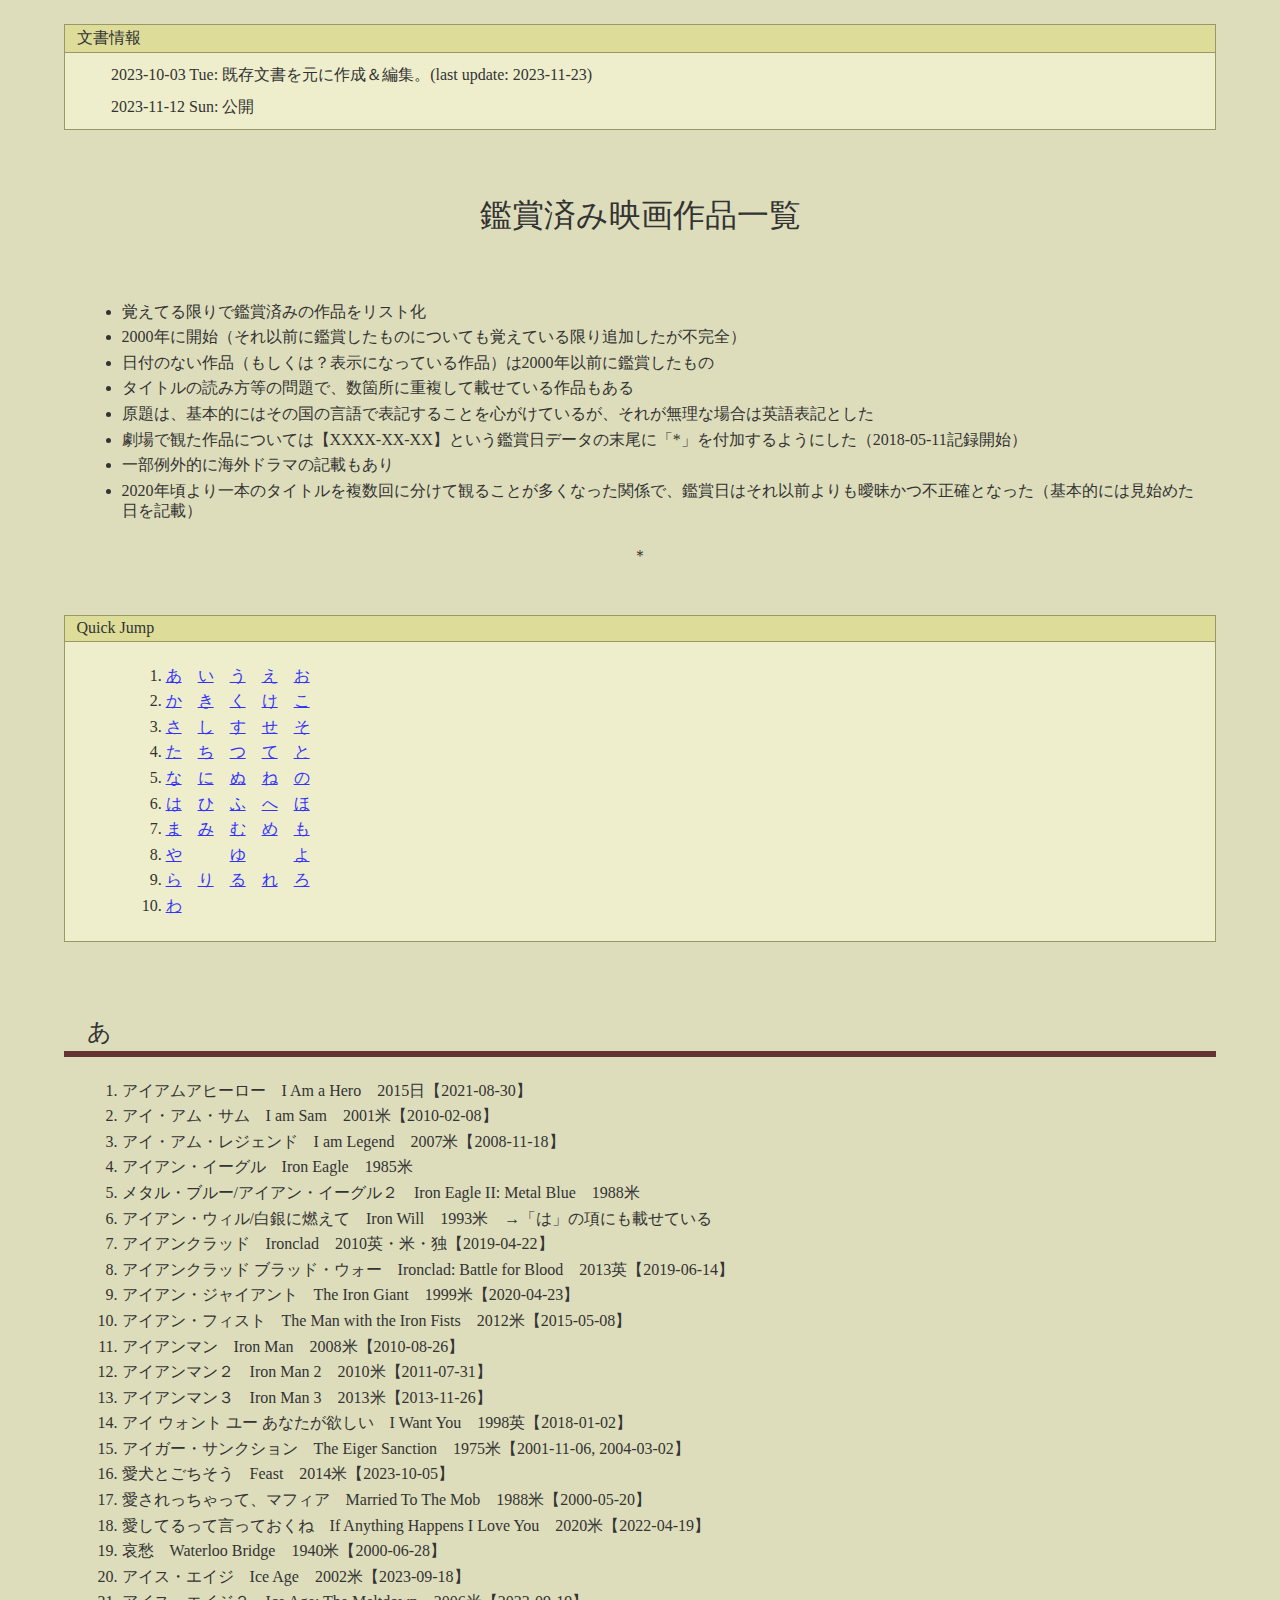
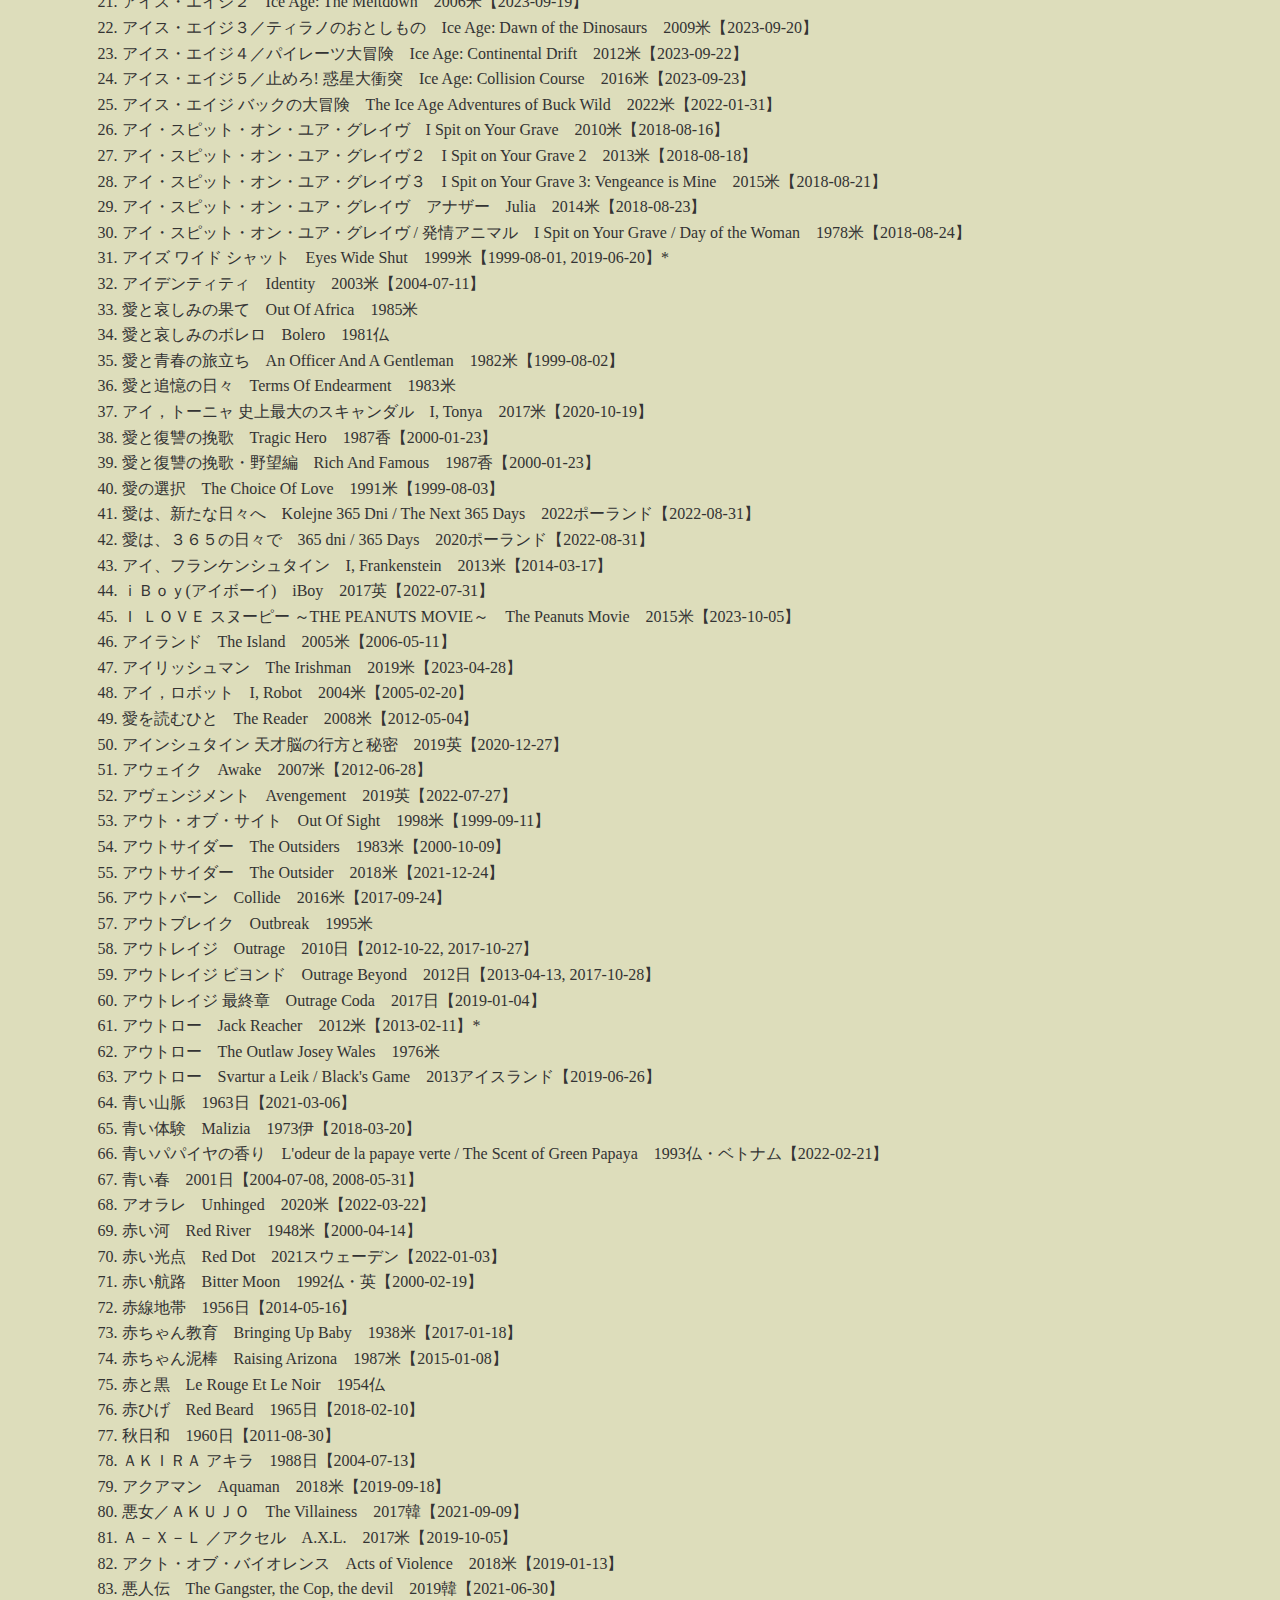
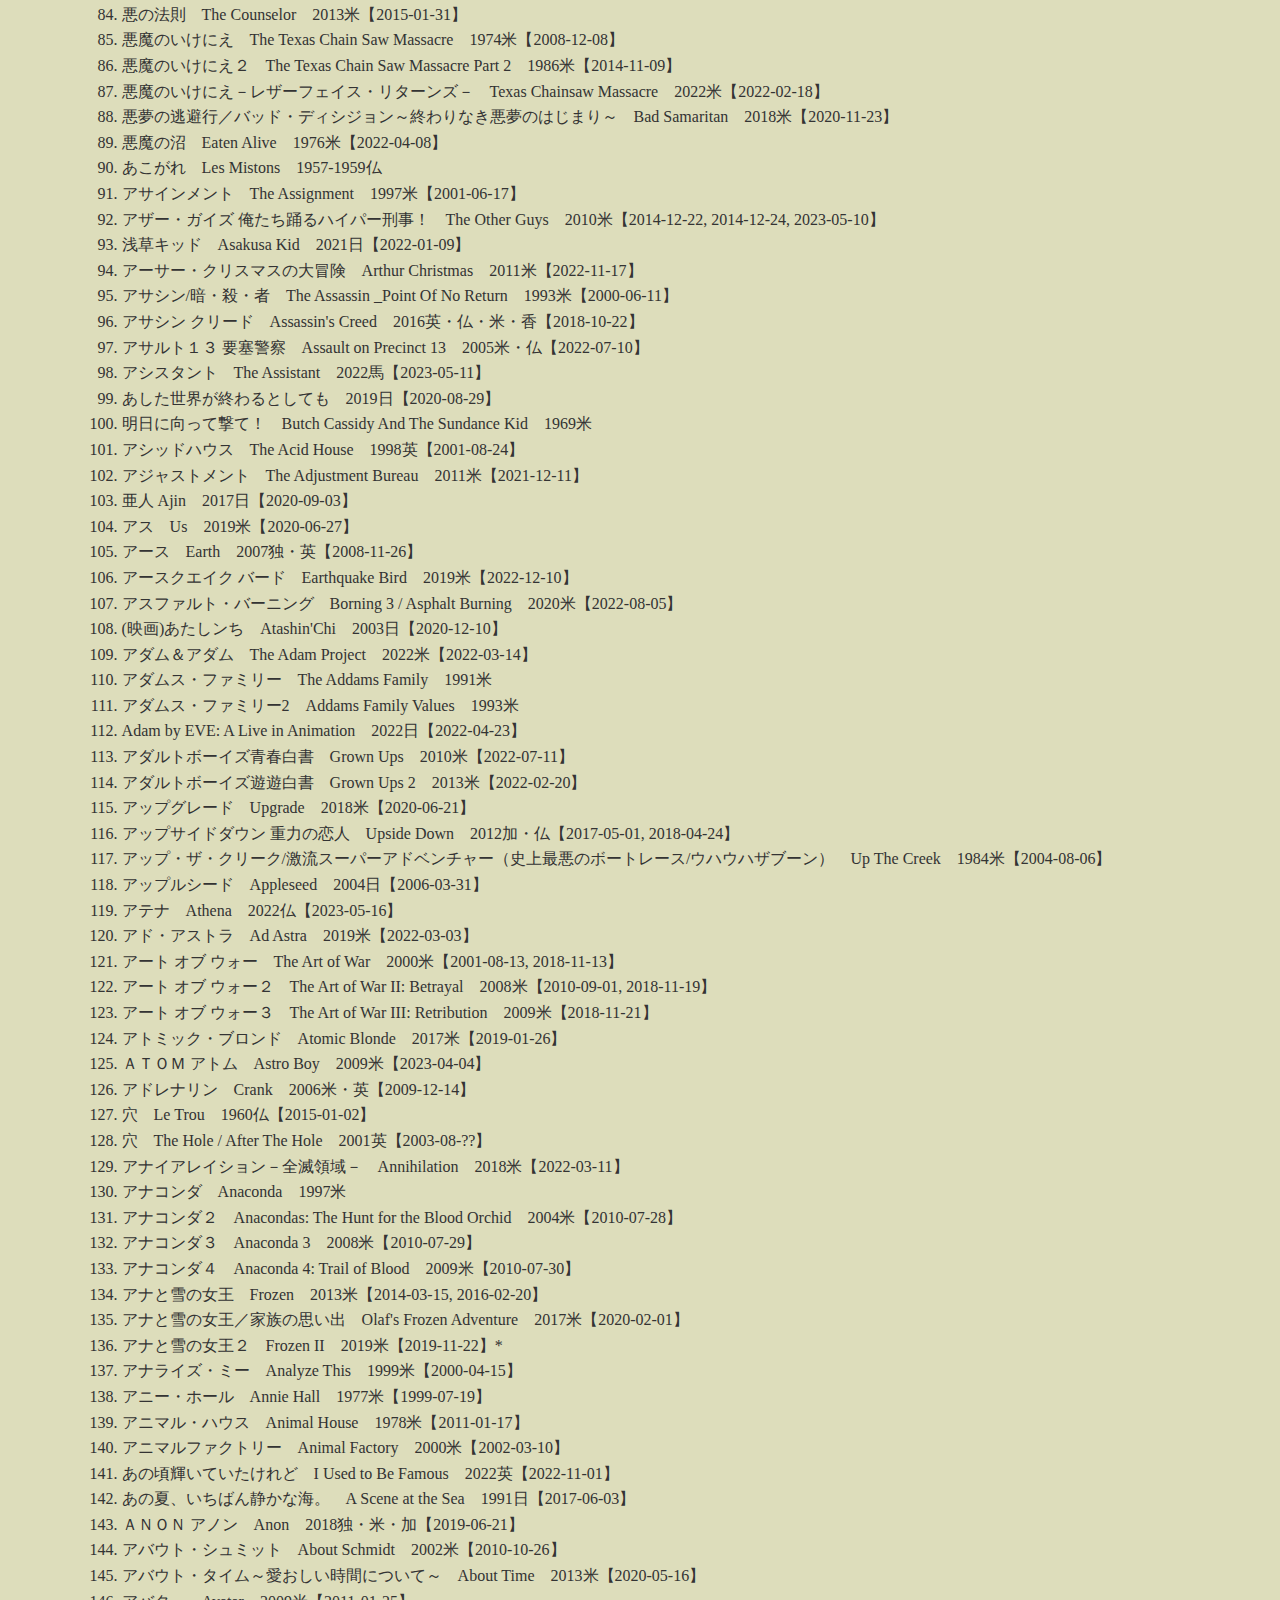
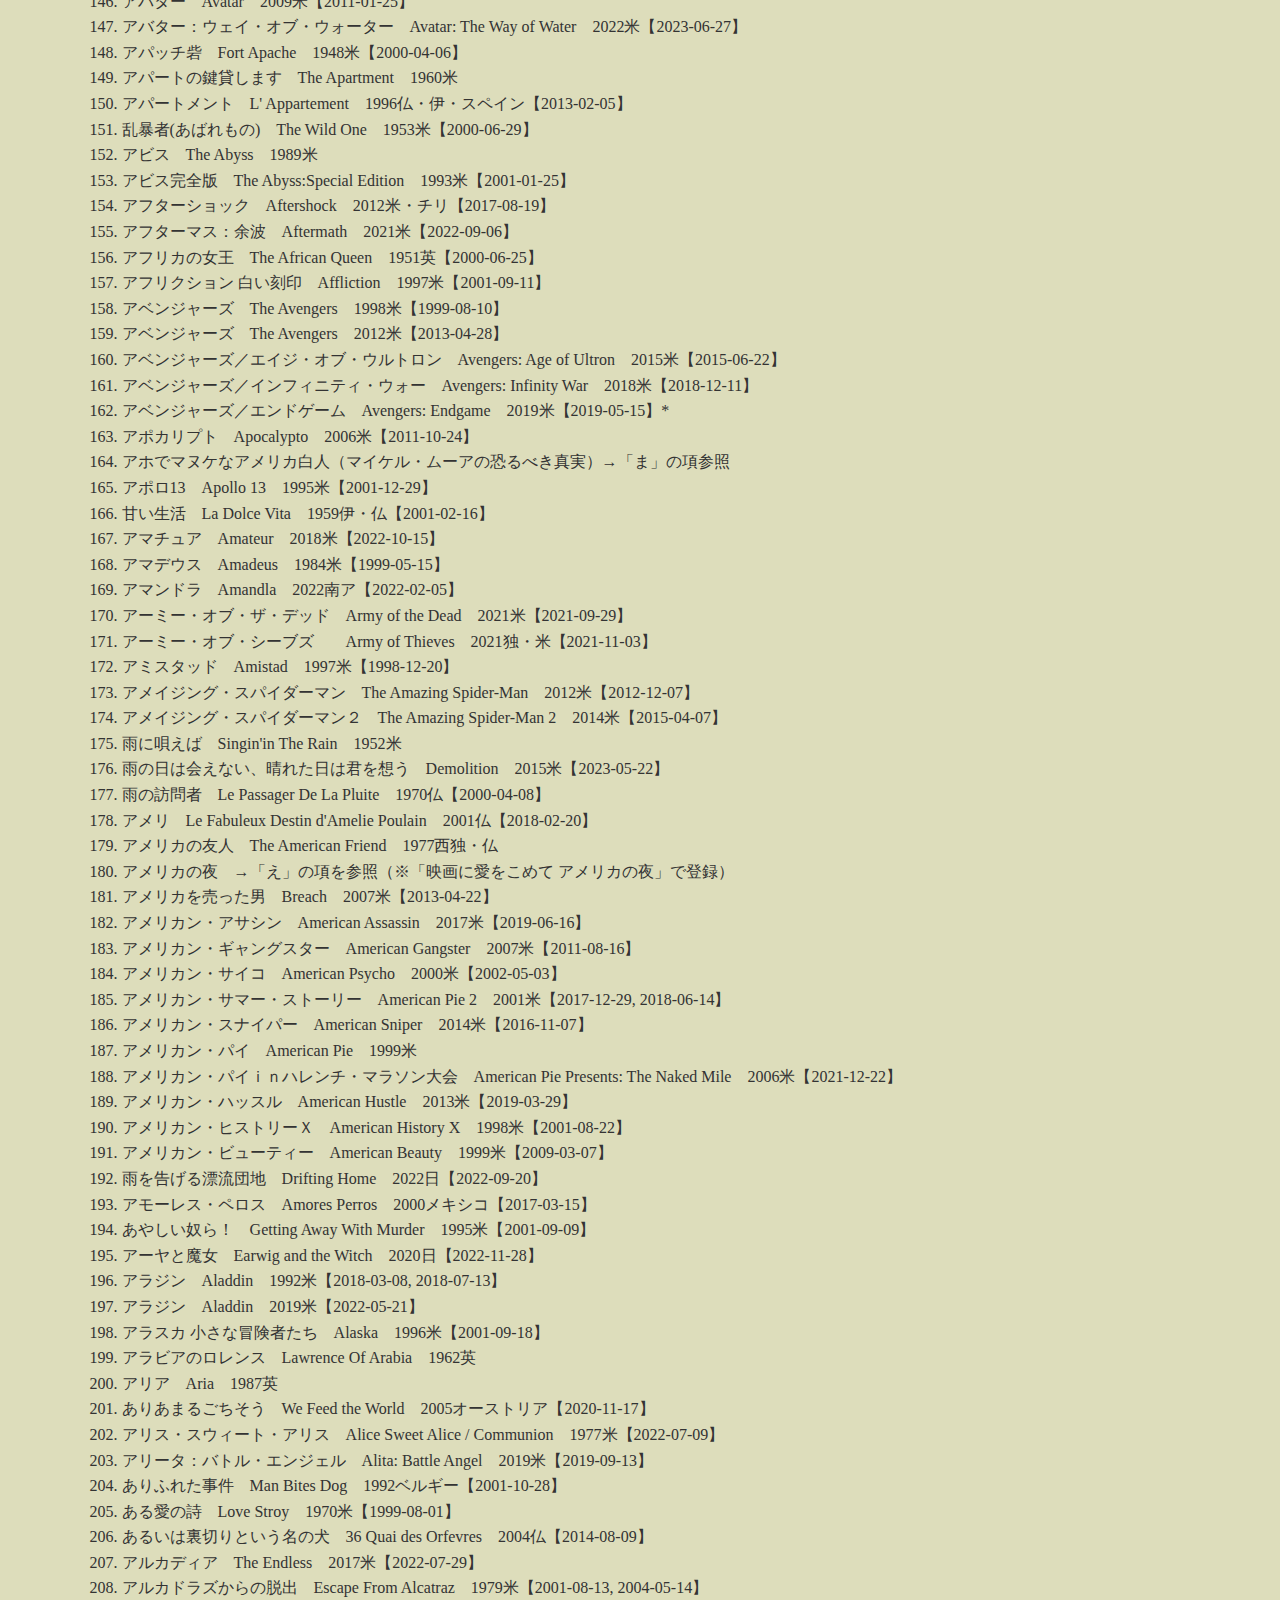
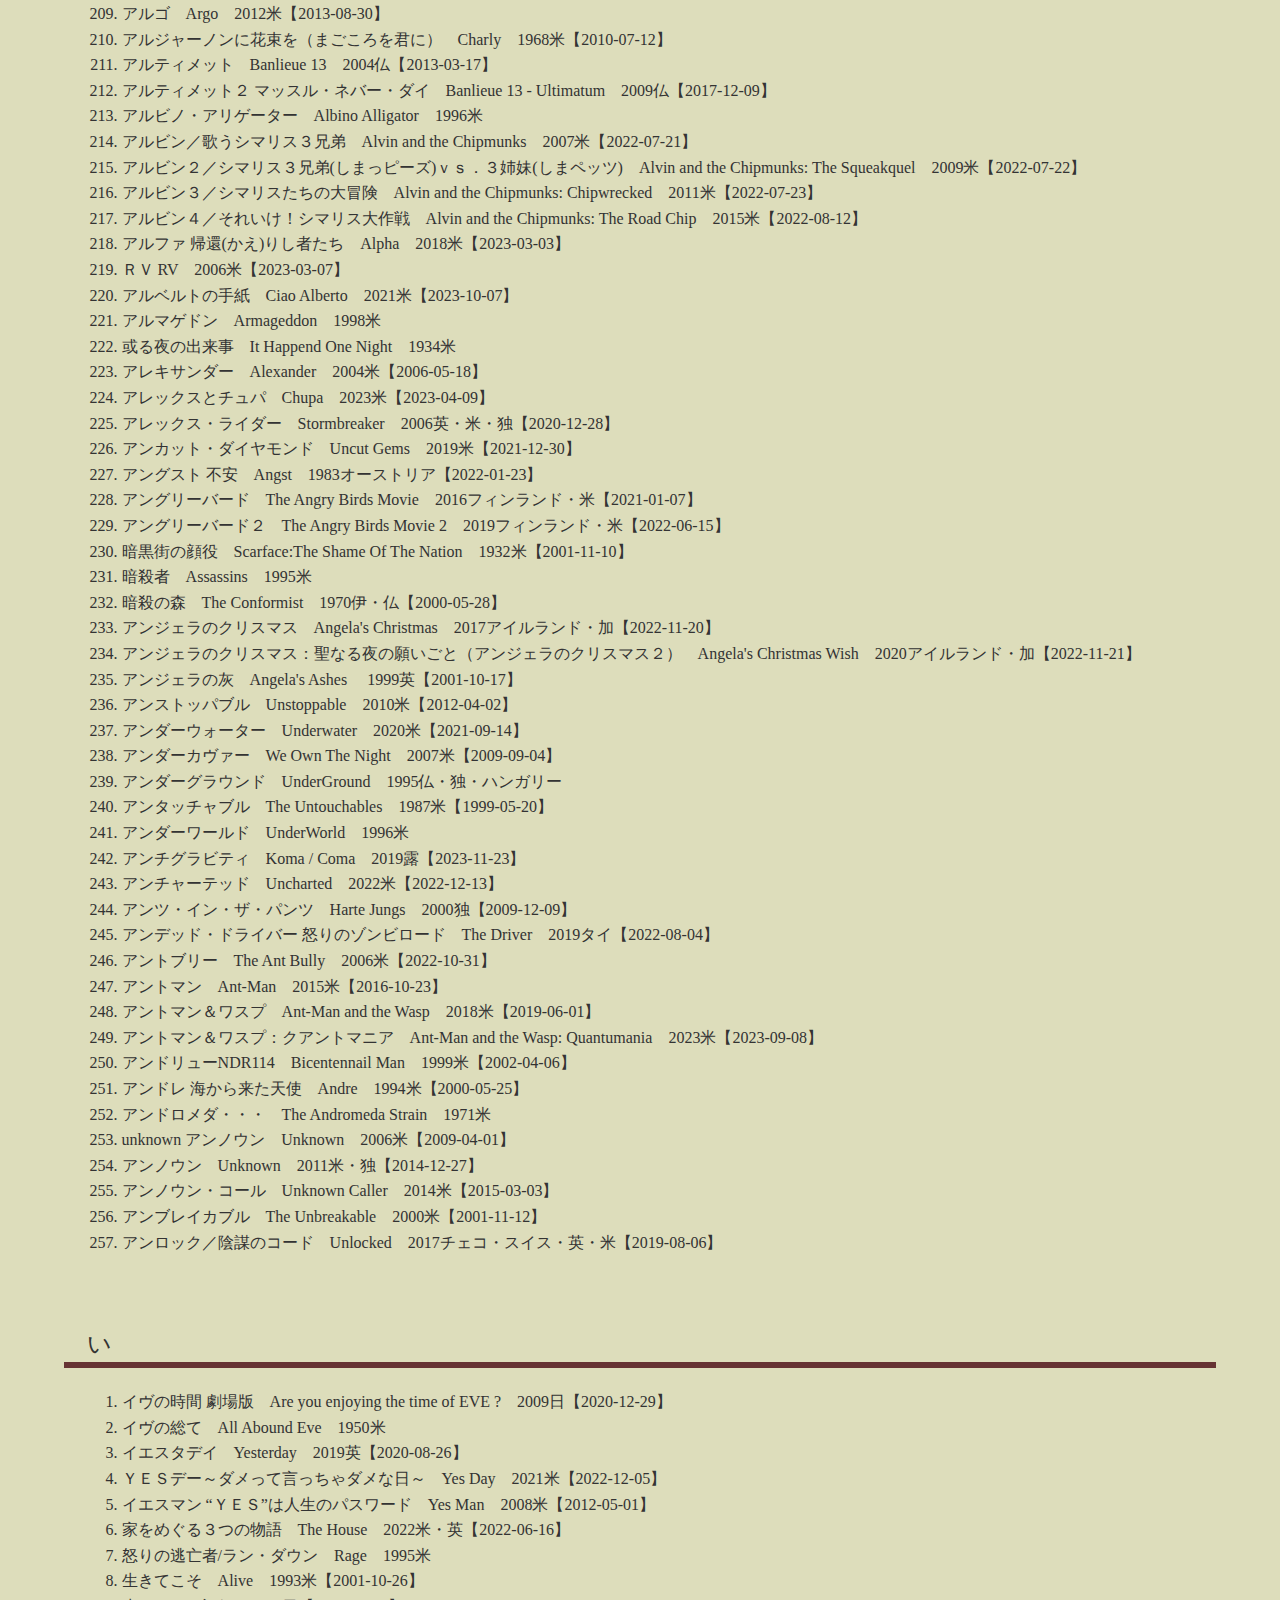
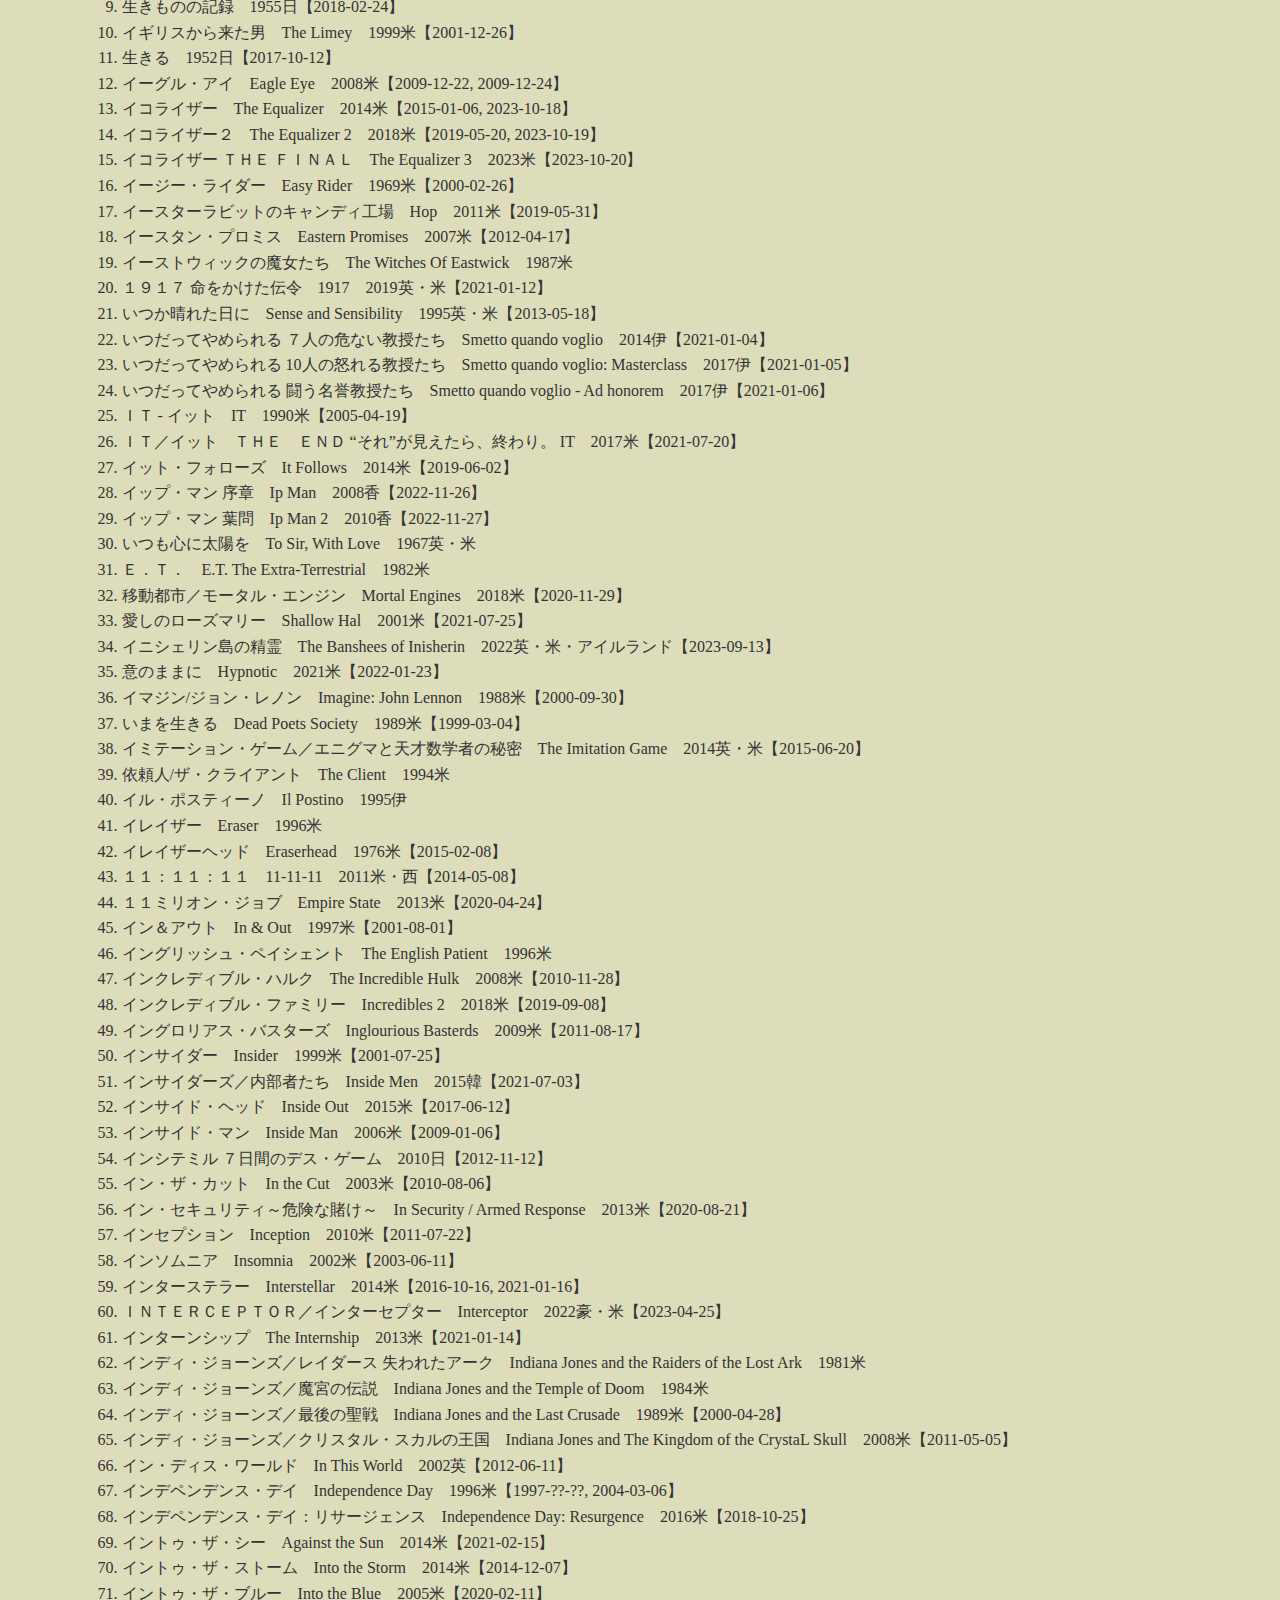
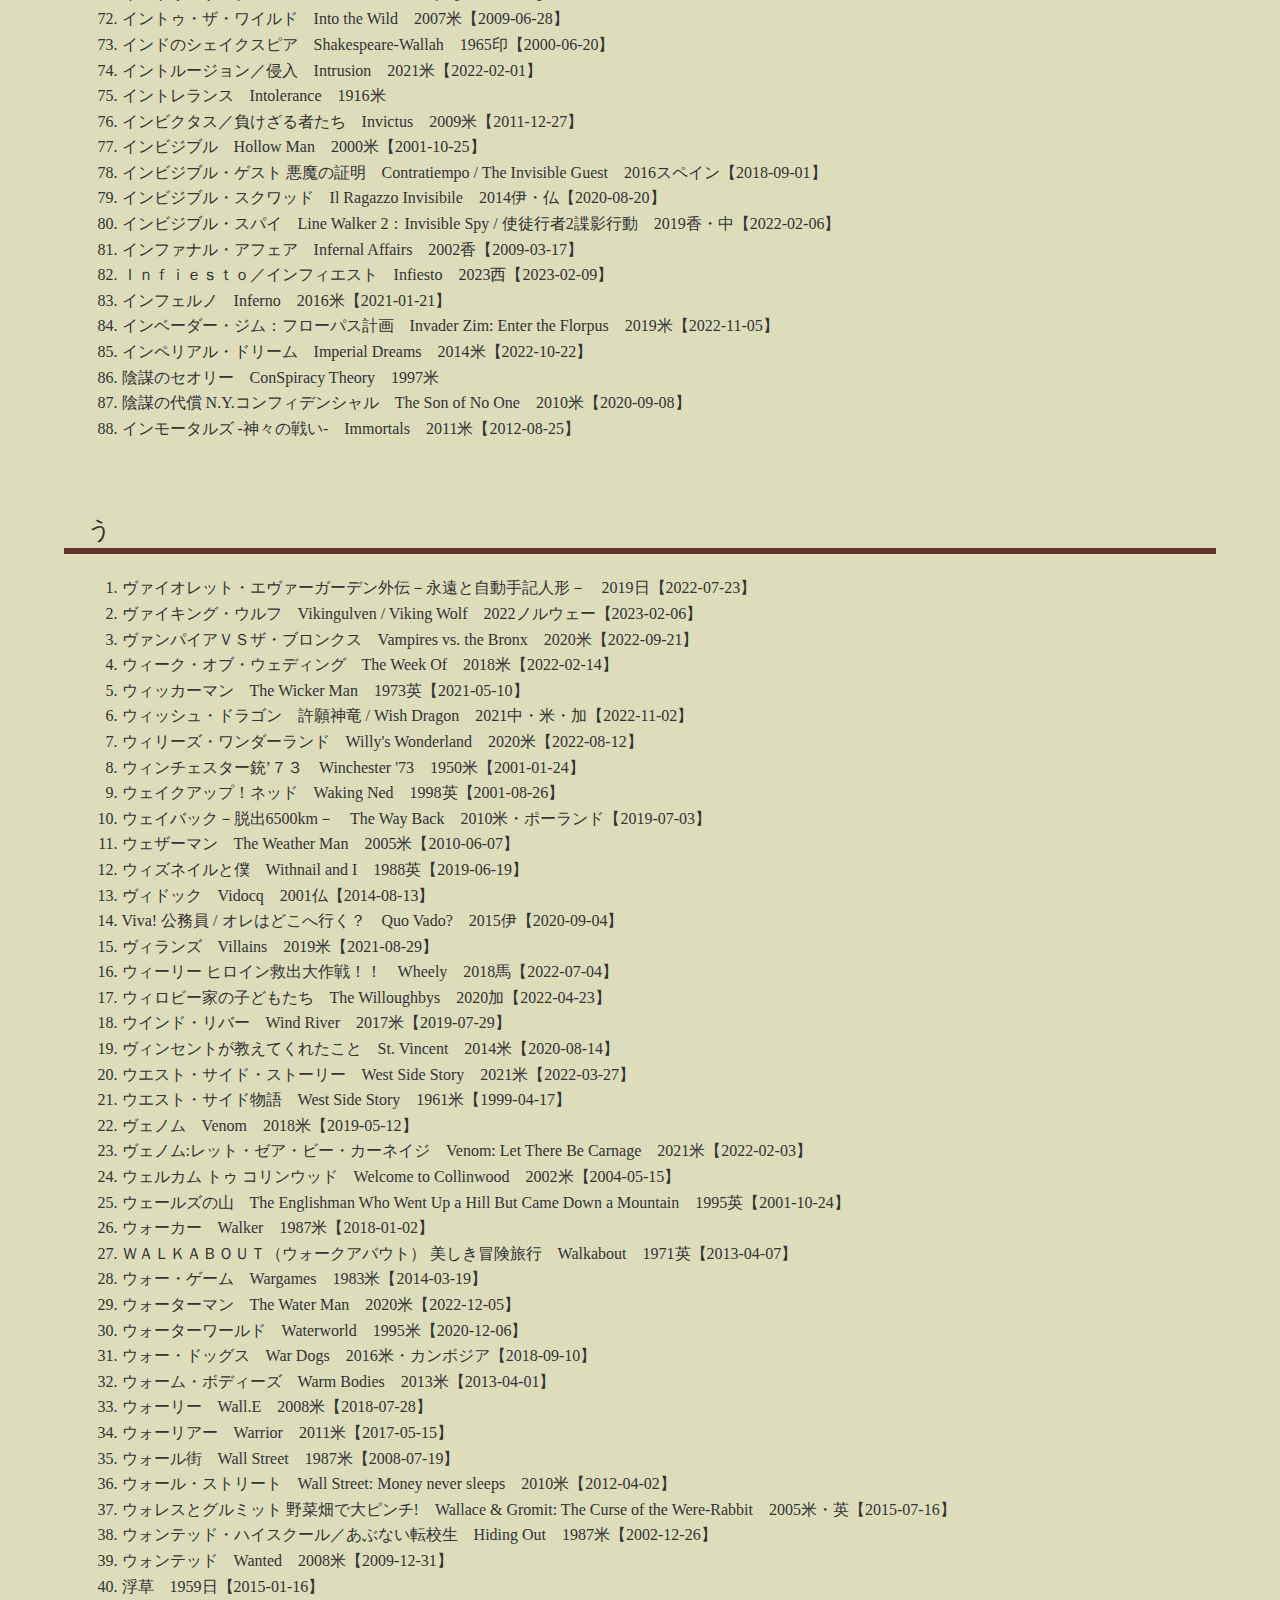
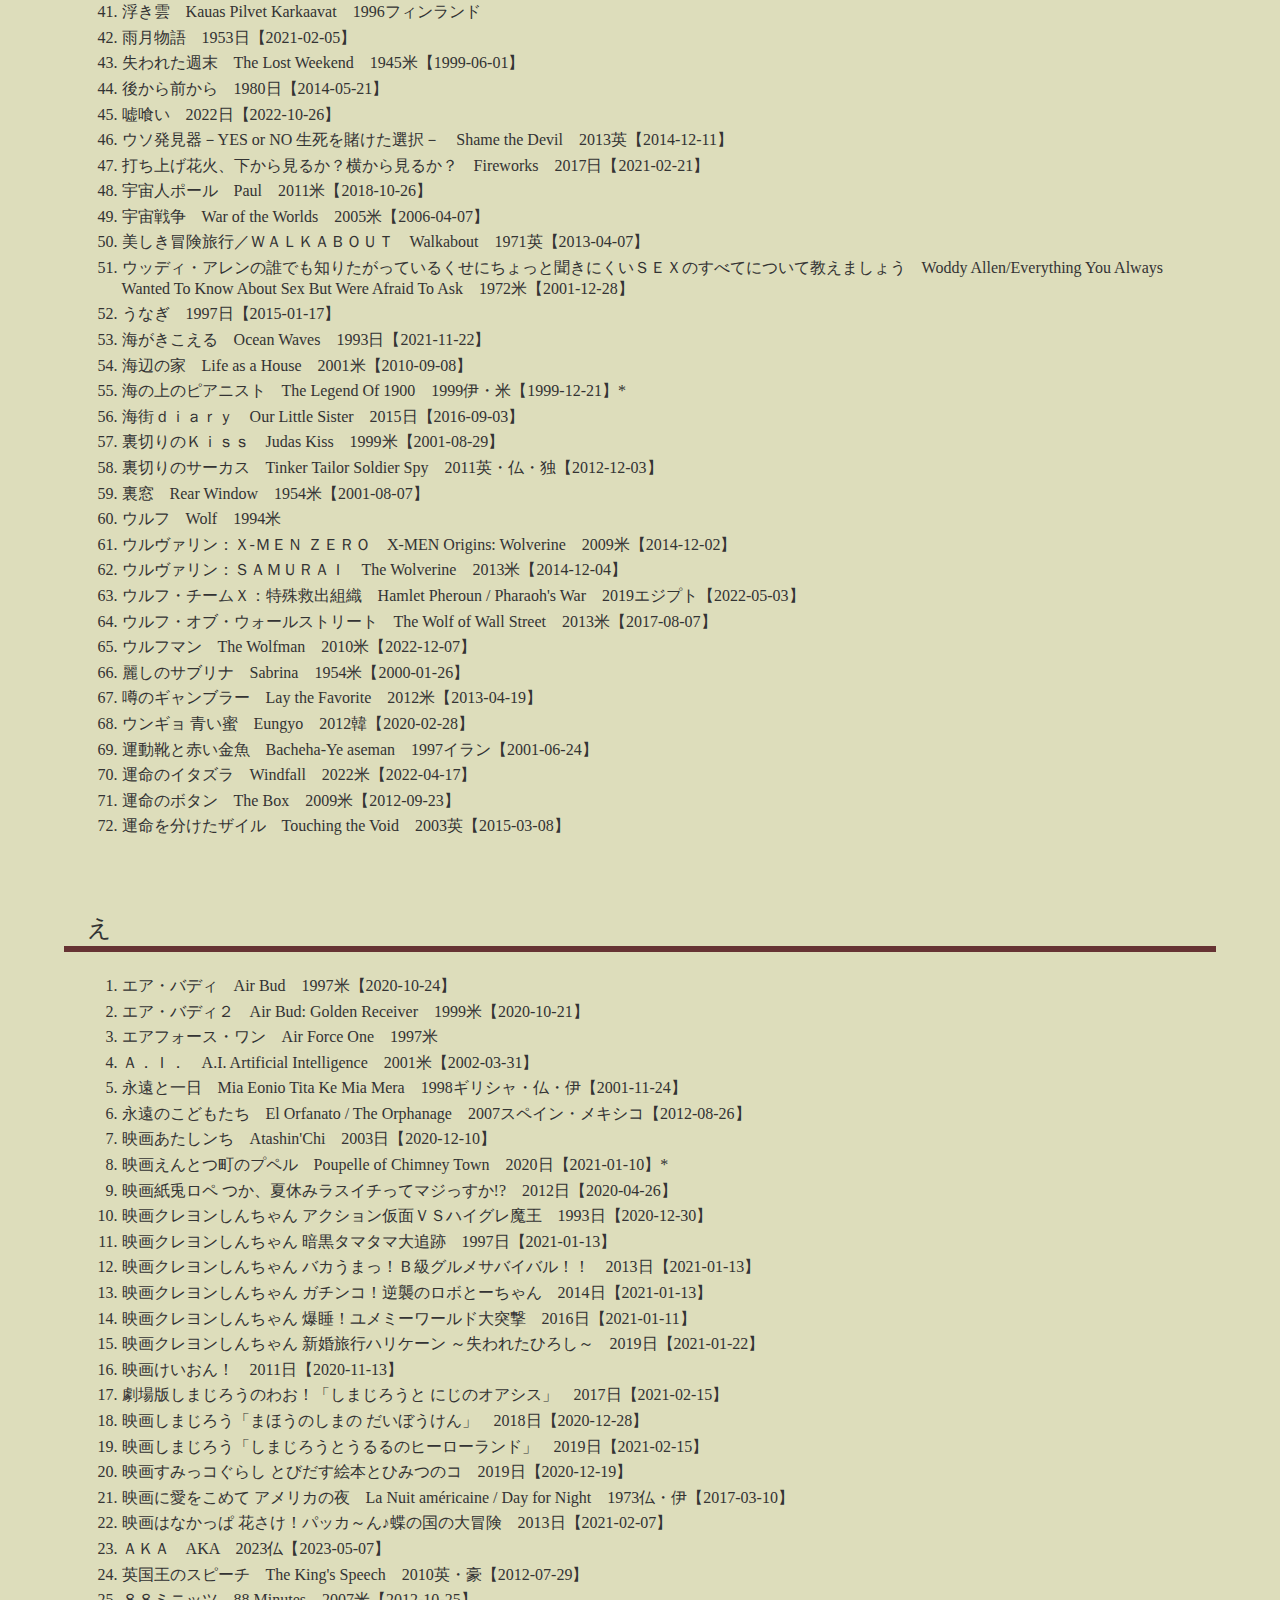
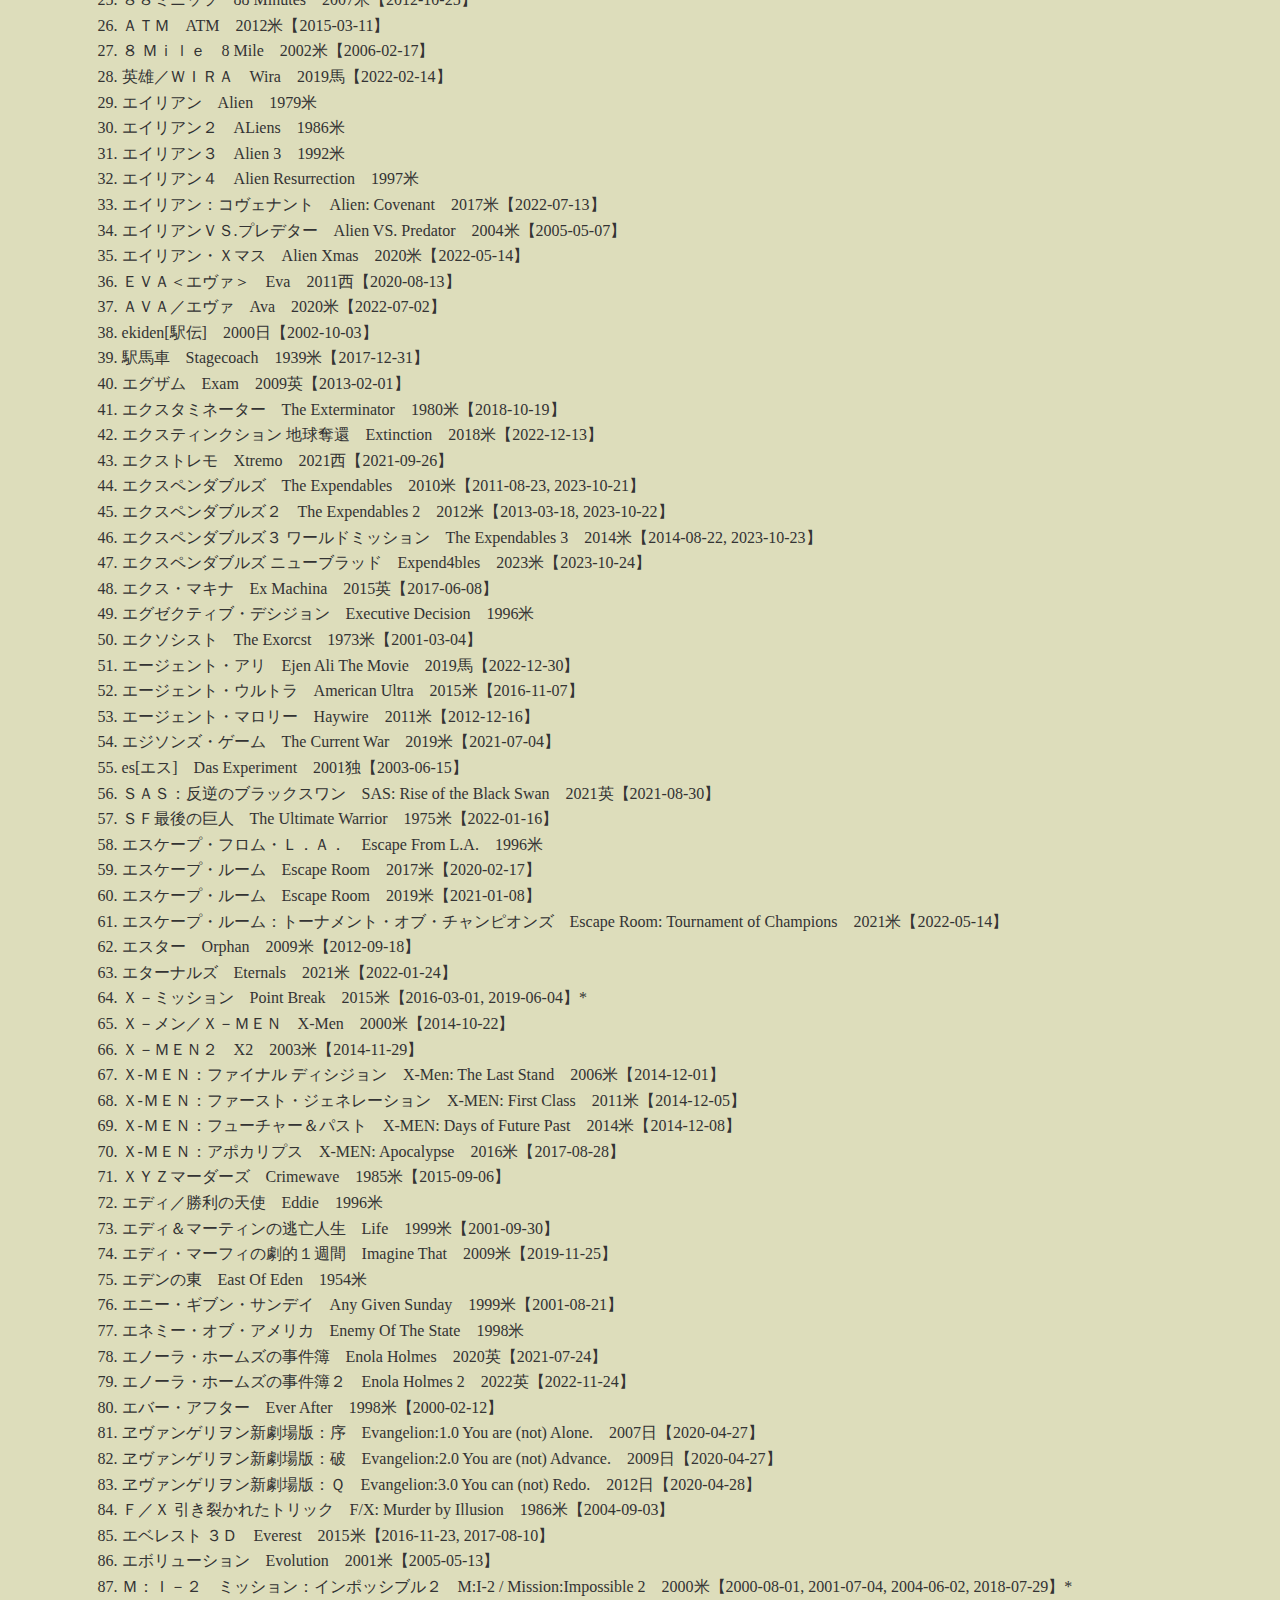
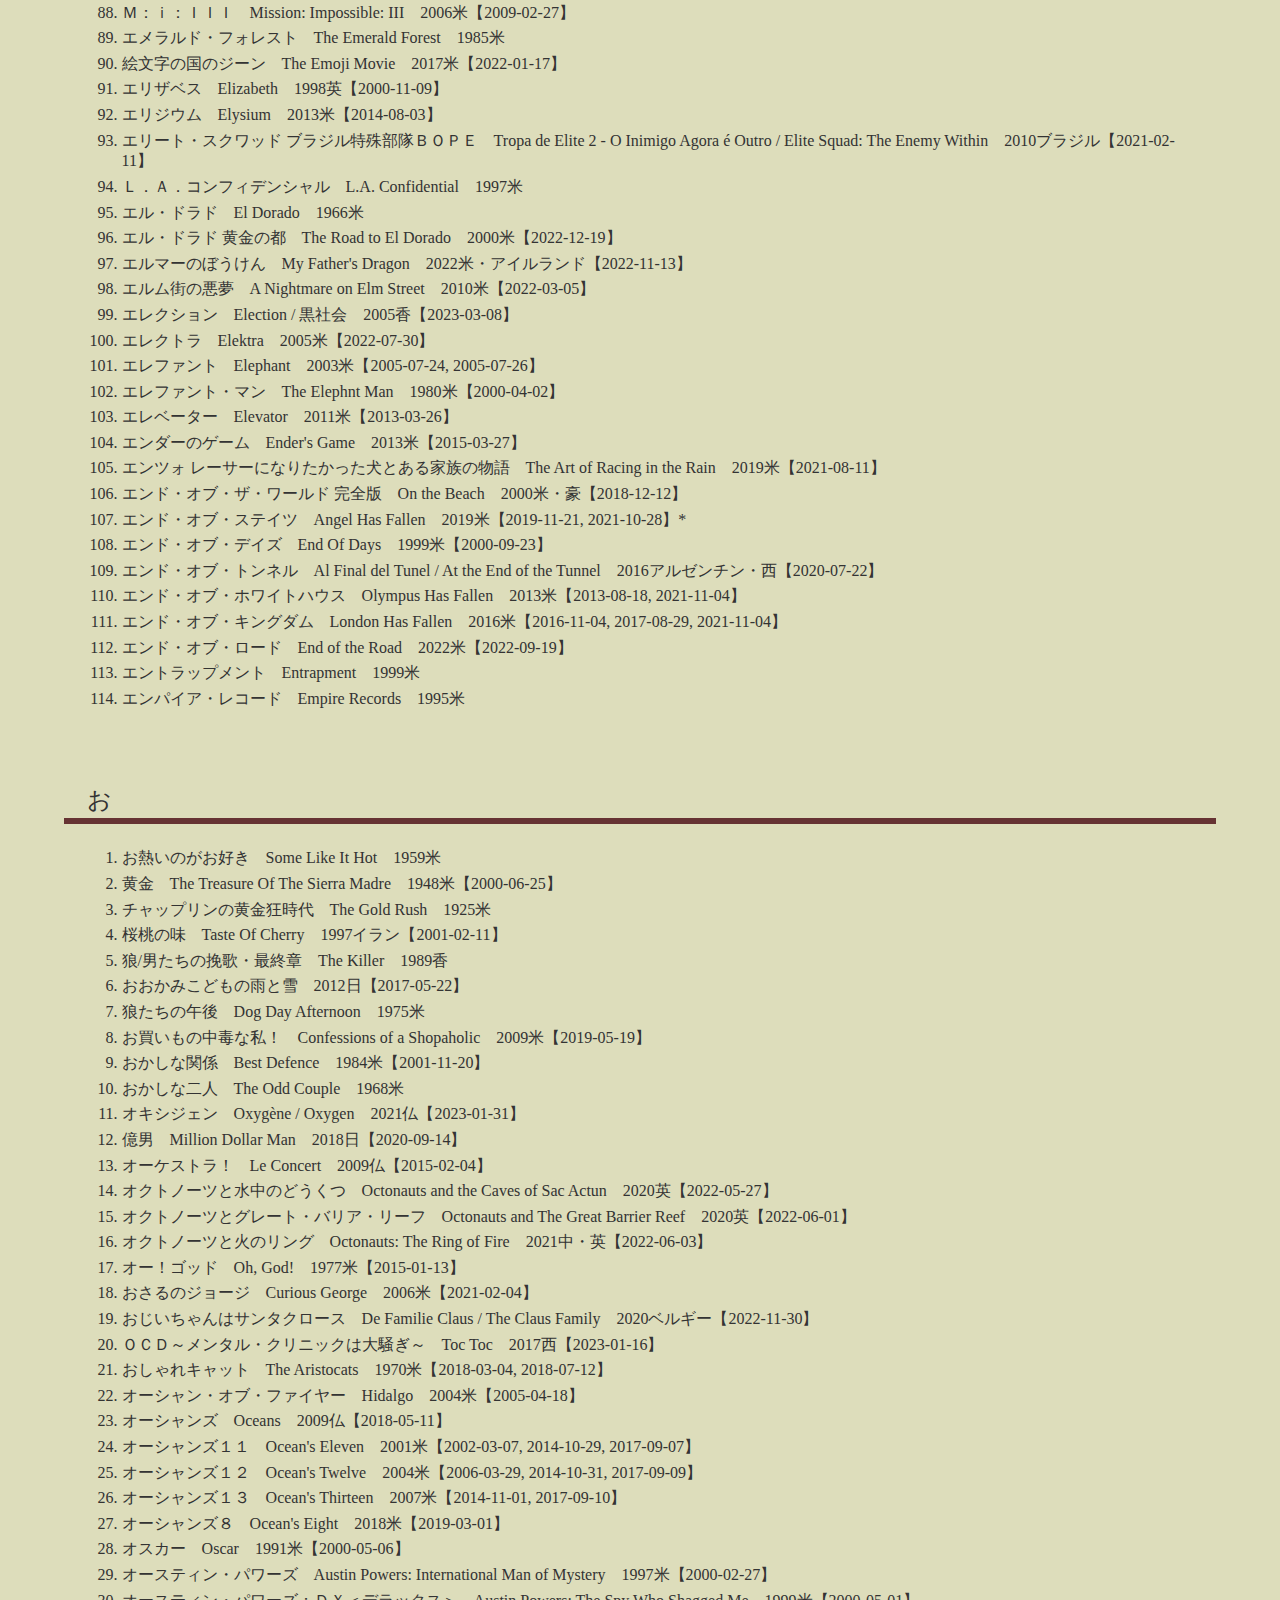
==== commit 37bffed2: "add contents" ====
--- a/cinema.html
+++ b/cinema.html
@@ -14,7 +14,7 @@
 <body>
 <dl>
 <dt>文書情報</dt>
-<dd>2023-10-03 Tue: 既存文書を元に作成＆編集。(last update: 2023-11-11)</dd>
+<dd>2023-10-03 Tue: 既存文書を元に作成＆編集。(last update: 2023-11-23)</dd>
 <dd>2023-11-12 Sun: 公開</dd>
 </dl>
 <h1>鑑賞済み映画作品一覧</h1>
@@ -290,6 +290,7 @@
 <li>アンダーグラウンド　UnderGround　1995仏・独・ハンガリー</li>
 <li>アンタッチャブル　The Untouchables　1987米【1999-05-20】</li>
 <li>アンダーワールド　UnderWorld　1996米</li>
+<li>アンチグラビティ　Koma / Coma　2019露【2023-11-23】</li>
 <li>アンチャーテッド　Uncharted　2022米【2022-12-13】</li>
 <li>アンツ・イン・ザ・パンツ　Harte Jungs　2000独【2009-12-09】</li>
 <li>アンデッド・ドライバー 怒りのゾンビロード　The Driver　2019タイ【2022-08-04】</li>
@@ -916,6 +917,7 @@
 <h2 id="KU">く</h2>
 <ol>
 <li>クイズ・ショウ　Quiz Show　1994米【2009-09-21】</li>
+<li>クイズ・レディー　Quiz Lady　2023米【2023-11-12】</li>
 <li>クエスチョン　Panic Button　2011英【2013-07-17】</li>
 <li>グーグーだって猫である　2008日【2018-02-07】</li>
 <li>グース　Fly Away Home　1996米</li>
@@ -1236,6 +1238,7 @@
 <li>ザ・カンニング［ＩＱ＝０］　Les Sous-Doues　1980仏【2004-11-13】</li>
 <li>ザ・ギフト　The Gift　2015米【2017-08-17】</li>
 <li>ザ・キャピタル マネーにとりつかれた男　Le capital　2012仏【2018-01-05】</li>
+<li>ザ・キラー　The Killer　2023米【2023-11-14】</li>
 <li>依頼人　ザ・クライアント　The Client　1994米</li>
 <li>ザ・クリエイター／創造者　The Creator　2023米【2023-11-06】</li>
 <li>サークル　Circle　2015米【2022-08-03】</li>
@@ -1393,6 +1396,7 @@
 <li>ジェイコブと海の怪物　The Sea Beast　2022米【2022-07-11】</li>
 <li>ジェイソンＸ １３日の金曜日　Jason X　2001米【2003-06-06】</li>
 <li>ジェイソン・ボーン　Jason Bourne　2016米【2016-10-26, 2018-10-03, 2021-06-27】*</li>
+<li>シェイプ・オブ・ウォーター　The Shape of Water　2017米【2023-11-19】</li>
 <li>シェナンドー河　Shenandoah　1965米【2000-01-30】</li>
 <li>ジェネラル 天国は血の匂い　The General　1998英・アイルランド【2001-10-13】</li>
 <li>シェフ 三ツ星フードトラック始めました　Chef　2014米【2015-09-02】</li>
@@ -2728,6 +2732,7 @@
 <li>バルトコヴィアク　Bartkowiak　2021ポーランド【2021-11-10】</li>
 <li>バルバラ ～セーヌの黒いバラ～　Barbara　2017仏【2020-04-26】</li>
 <li>パルプ・フィクション　Pulp Fiction　1994米【2001-04-28, 2001-04-30, 2003-07-14, 2004-05-31】</li>
+<li>バレリーナ　Ballerina　2023韓【2023-11-15】</li>
 <li>晴れ ときどき くもり　Partly Cloudy　2009米【2023-09-30】</li>
 <li>バレンタイン　Valentine　2001米【2002-07-12】</li>
 <li>ハーレイ・クインの華麗なる覚醒 Ｂｉｒｄｓ ｏｆ Ｐｒｅｙ　Birds of Prey (and the Fantabulous Emancipation of One Harley Quinn)　2020米【2021-07-12】</li>
@@ -2985,6 +2990,7 @@
 <li>ブラック・ドッグ　Black Dog　1998米【2022-04-19】</li>
 <li>ブラック・ハッカー　OPEN WINDOWS　2014スペイン・米【2014-10-14】</li>
 <li>ブラックパンサー　Black Panther　2018米【2018-09-28】</li>
+<li>ブラックパンサー／ワカンダ・フォーエバー　Black Panther: Wakanda Forever　2022米【2023-11-22】</li>
 <li>ブラック・マスク　黒侠 / Black Mask　1996香【2013-03-04】</li>
 <li>ブラック・レイン　Black Rain　1989米【2015-04-30】</li>
 <li>フラッシュダンス　Flashdance　1983米【2009-12-25】</li>
@@ -3841,6 +3847,7 @@
 <li>レ・ミゼラブル　Les Miserables　1957仏</li>
 <li>レ・ミゼラブル　Les Miserables　1997米【2001-01-09】</li>
 <li>レミーのおいしいレストラン　Ratatouille　2007米【2018-02-08】</li>
+<li>レモネード・マウス　Lemonade Mouth　2011米【2023-11-13】</li>
 <li>レリック　The Relic　1997米</li>
 <li>恋愛小説家　As Good As It Gets　1997米</li>
 <li>恋愛だけじゃダメかしら？　What to Expect When You're Expecting　2012米【2020-05-25】</li>
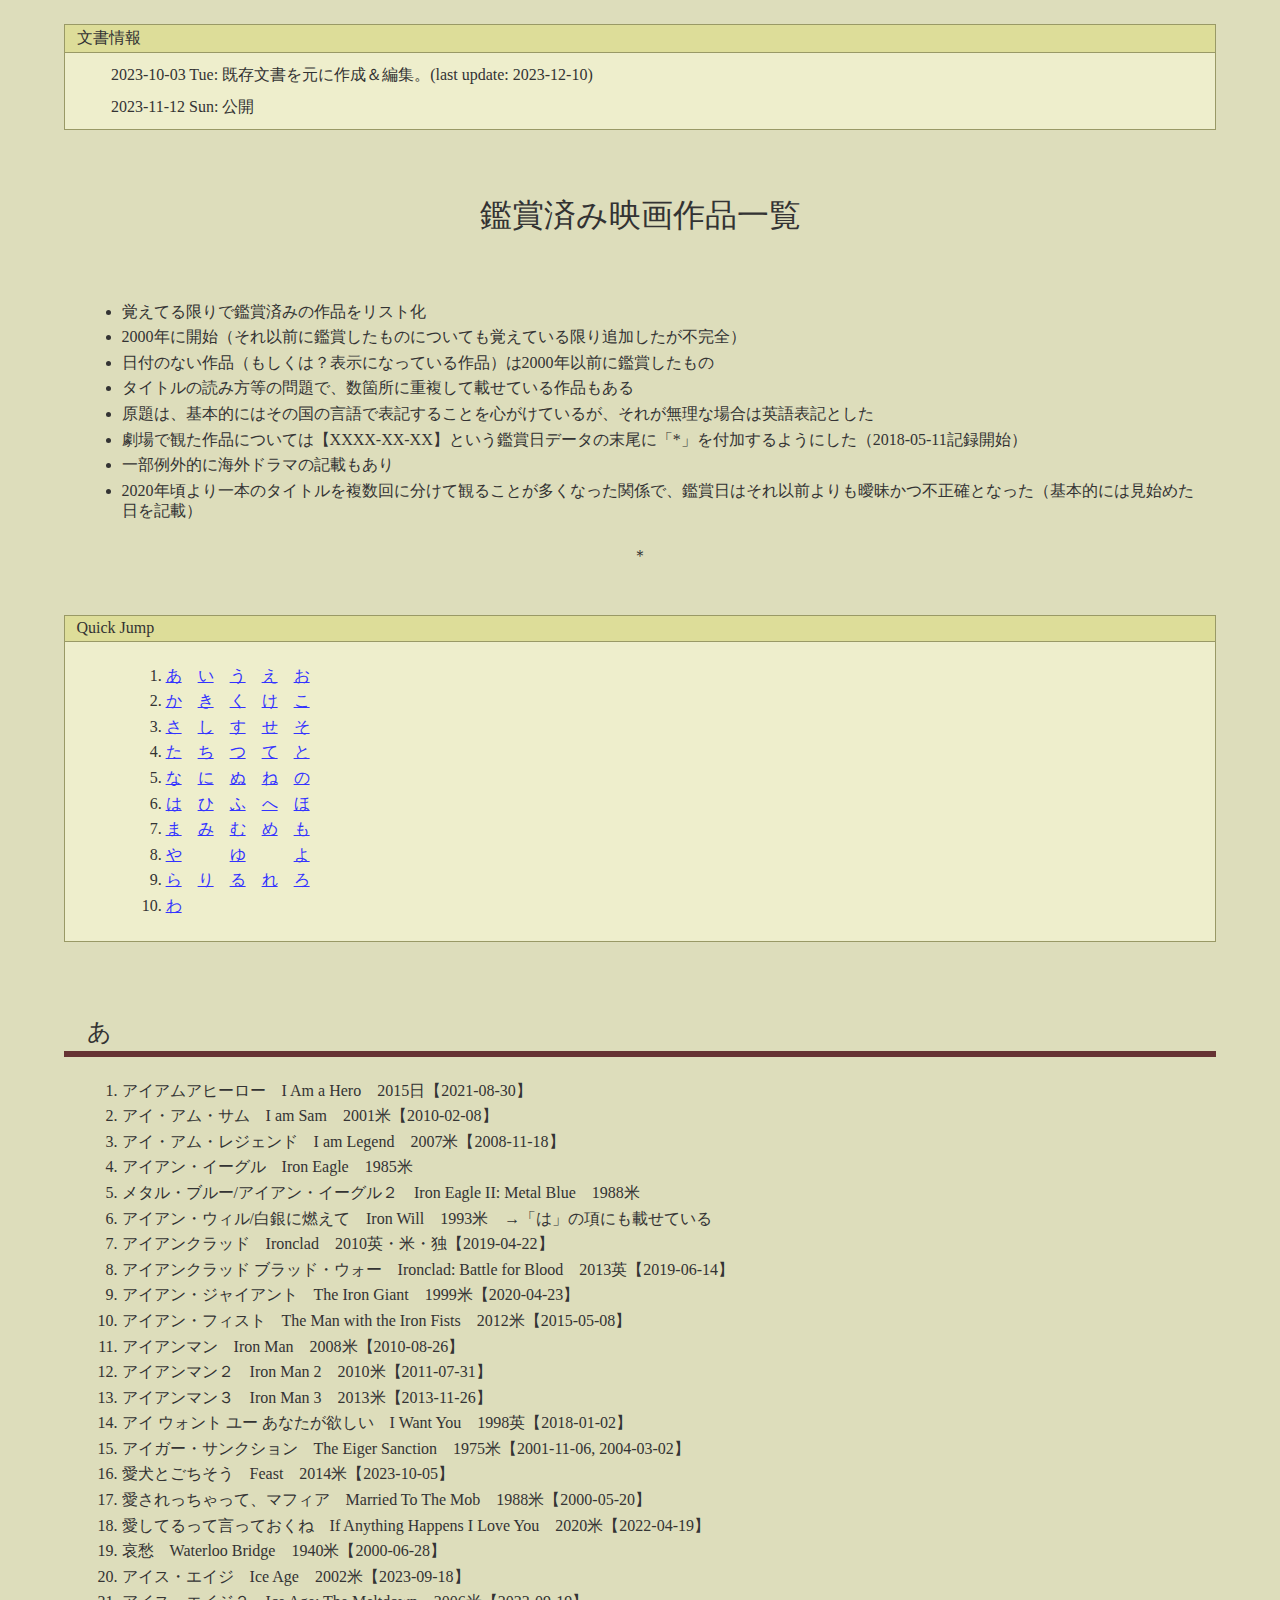
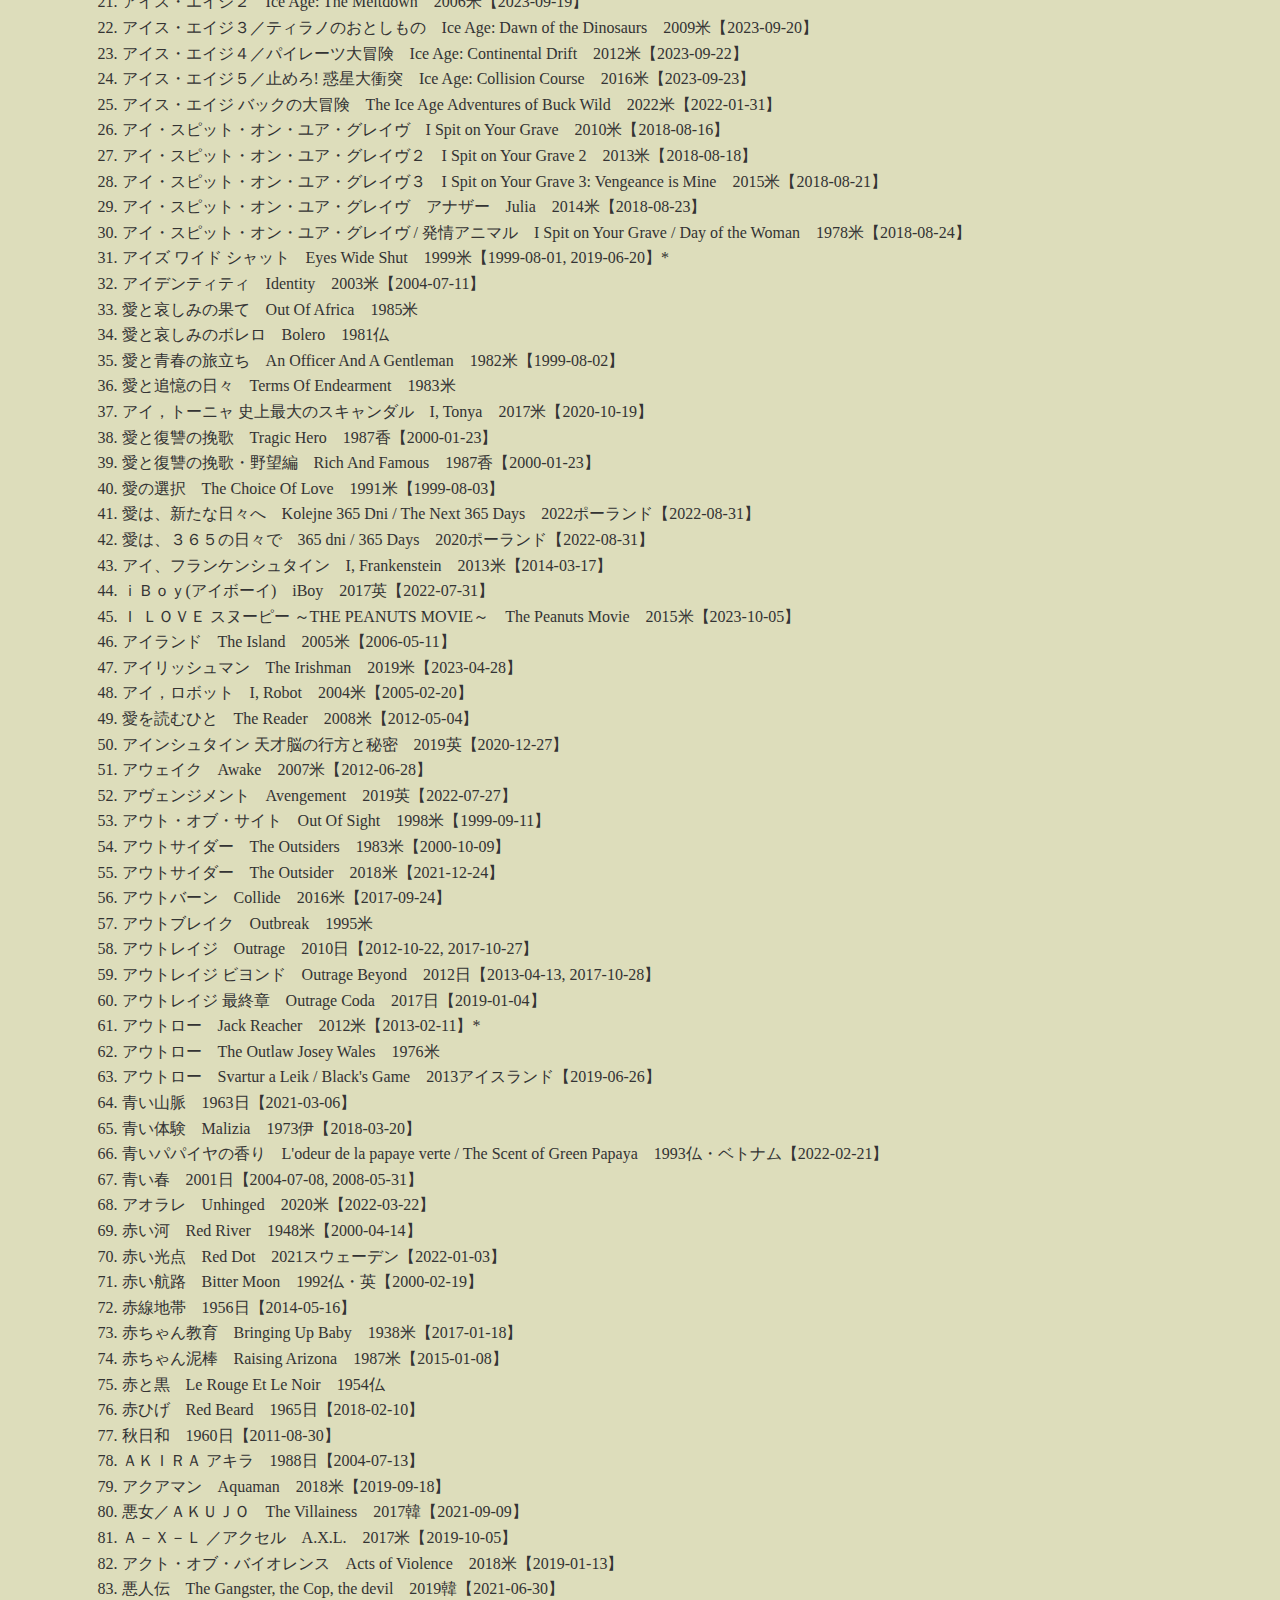
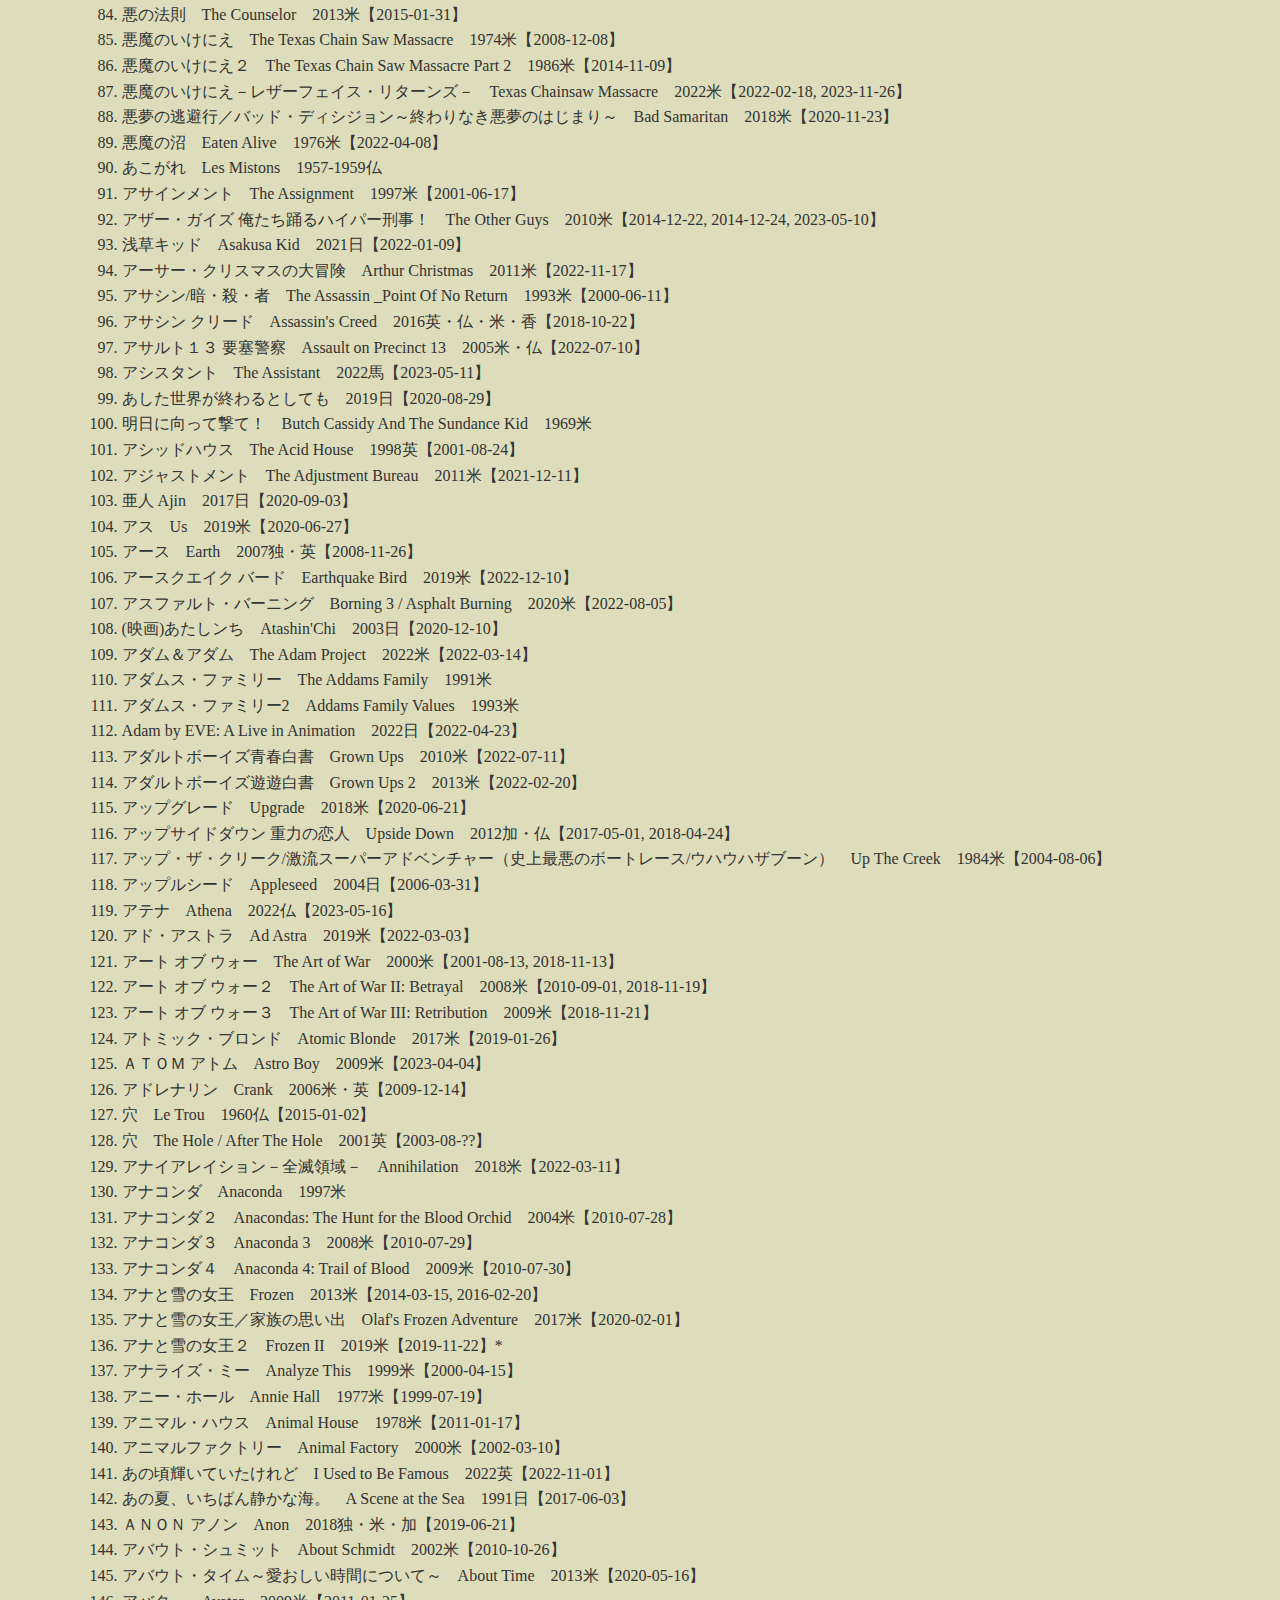
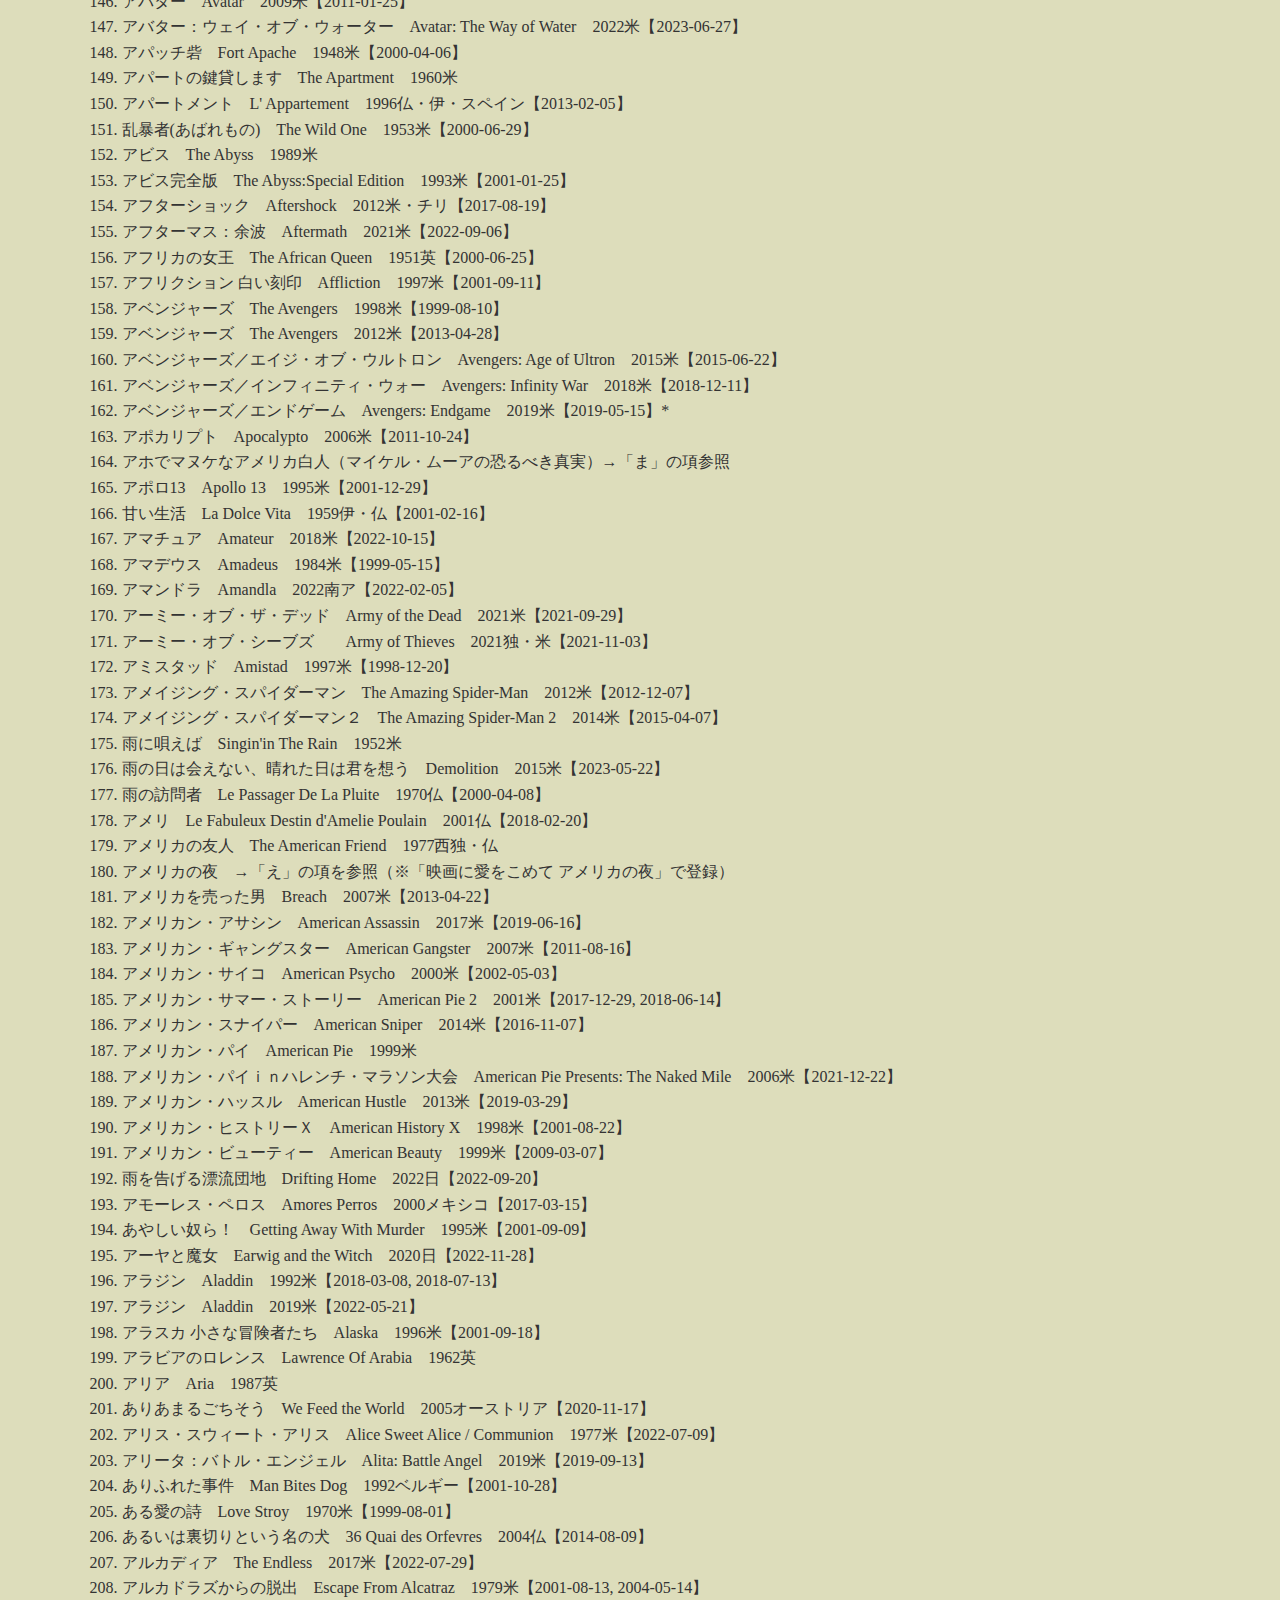
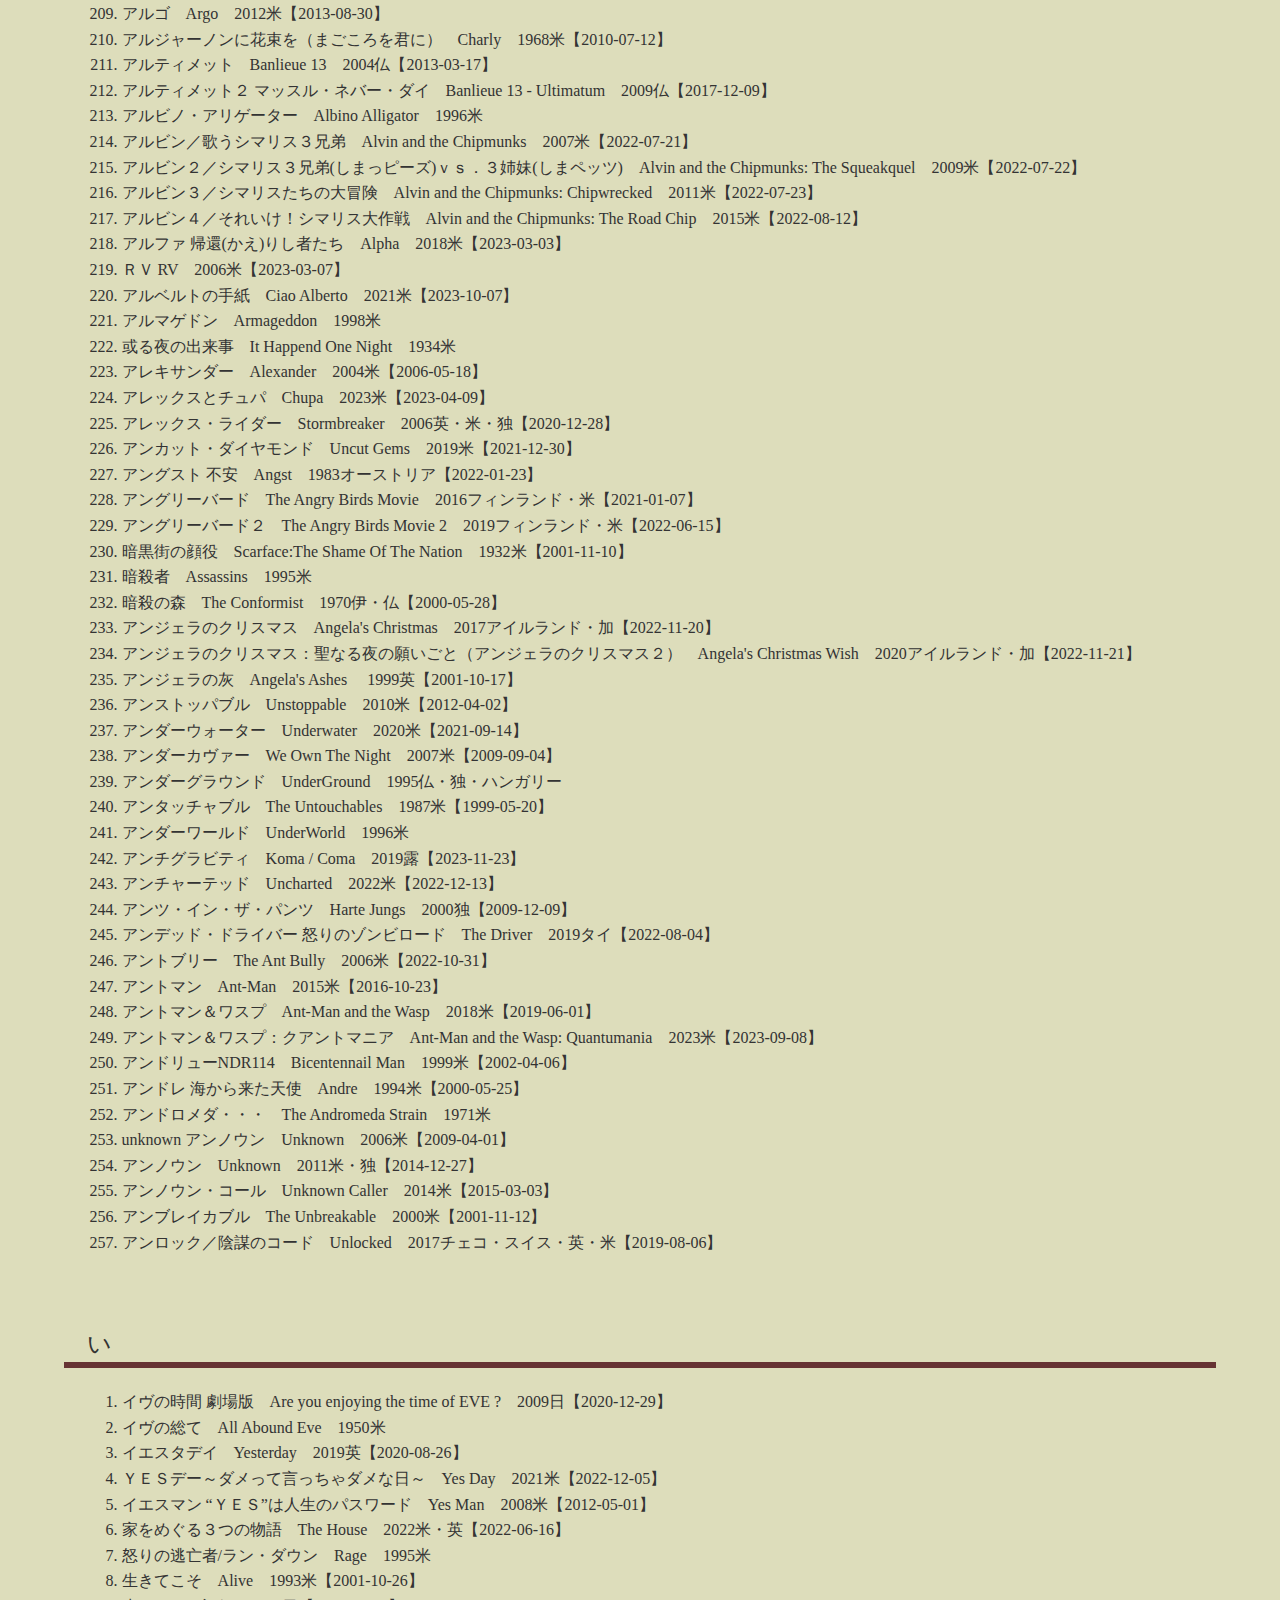
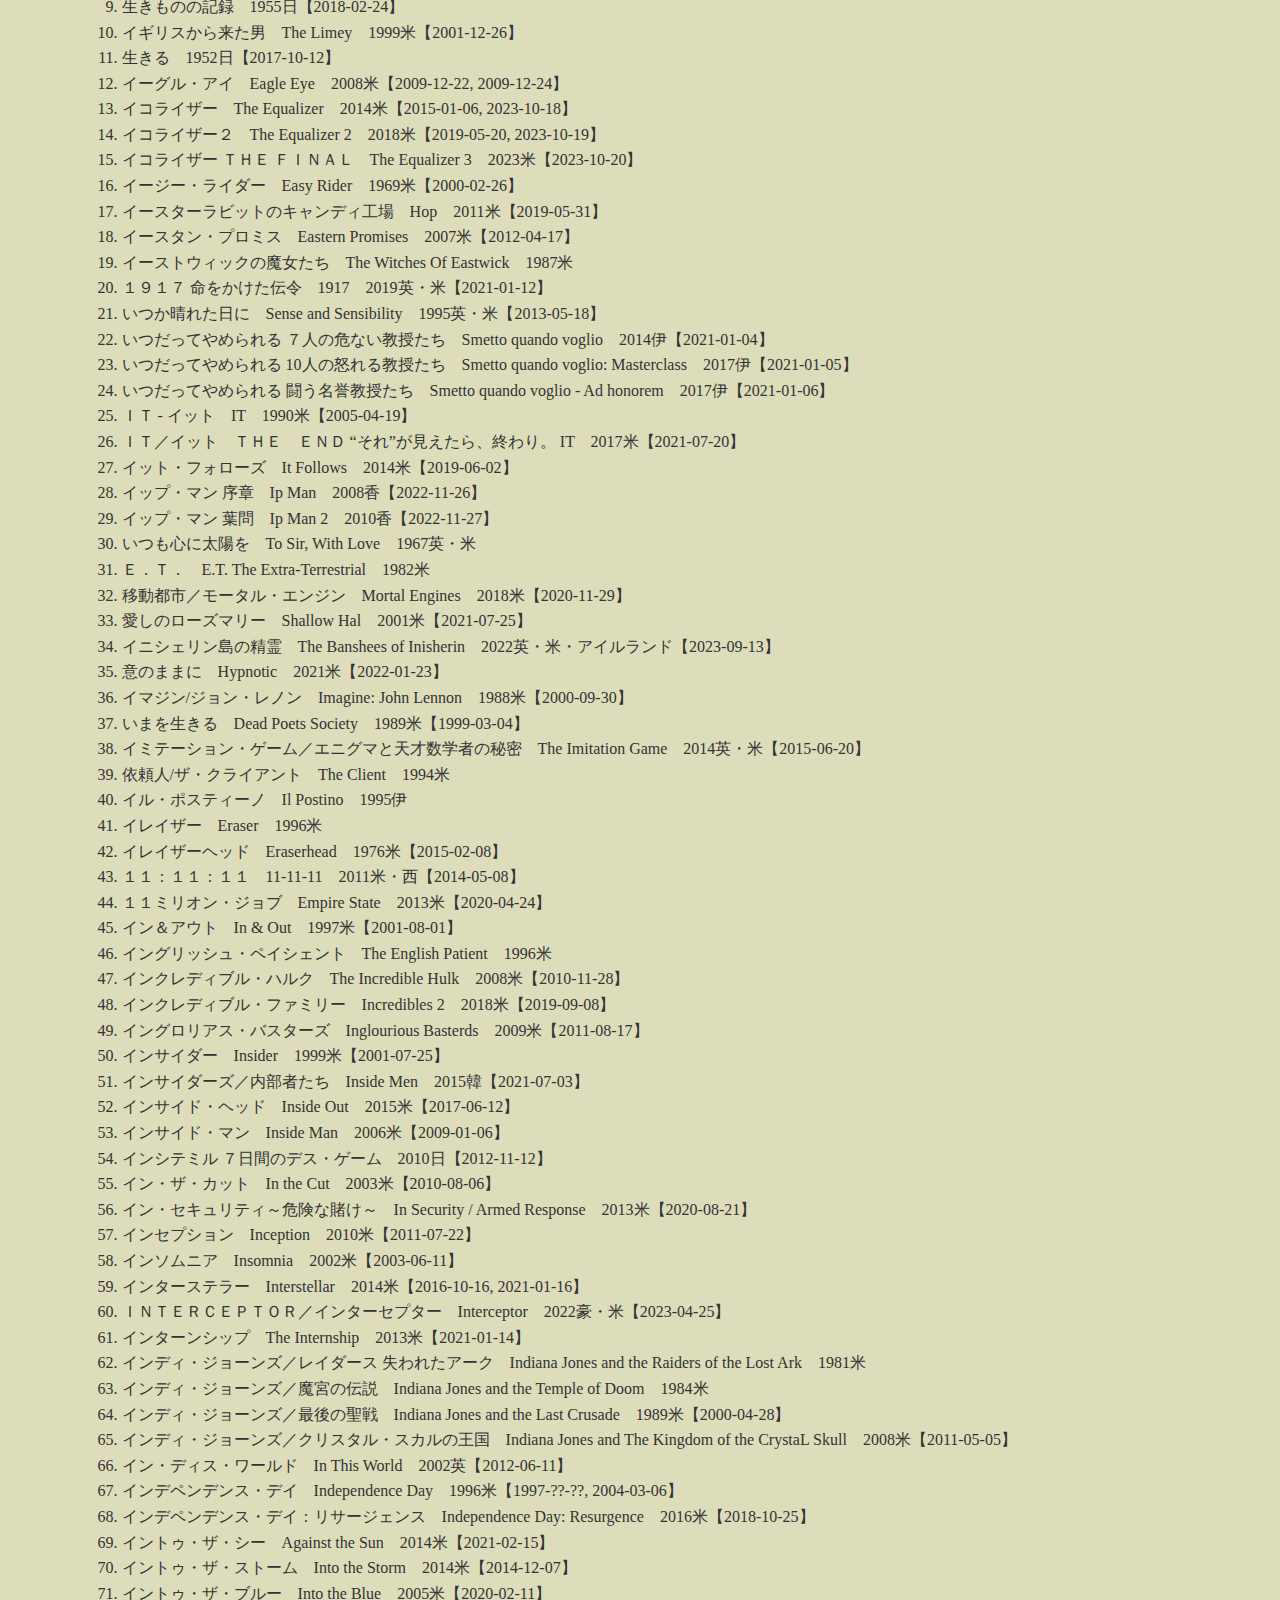
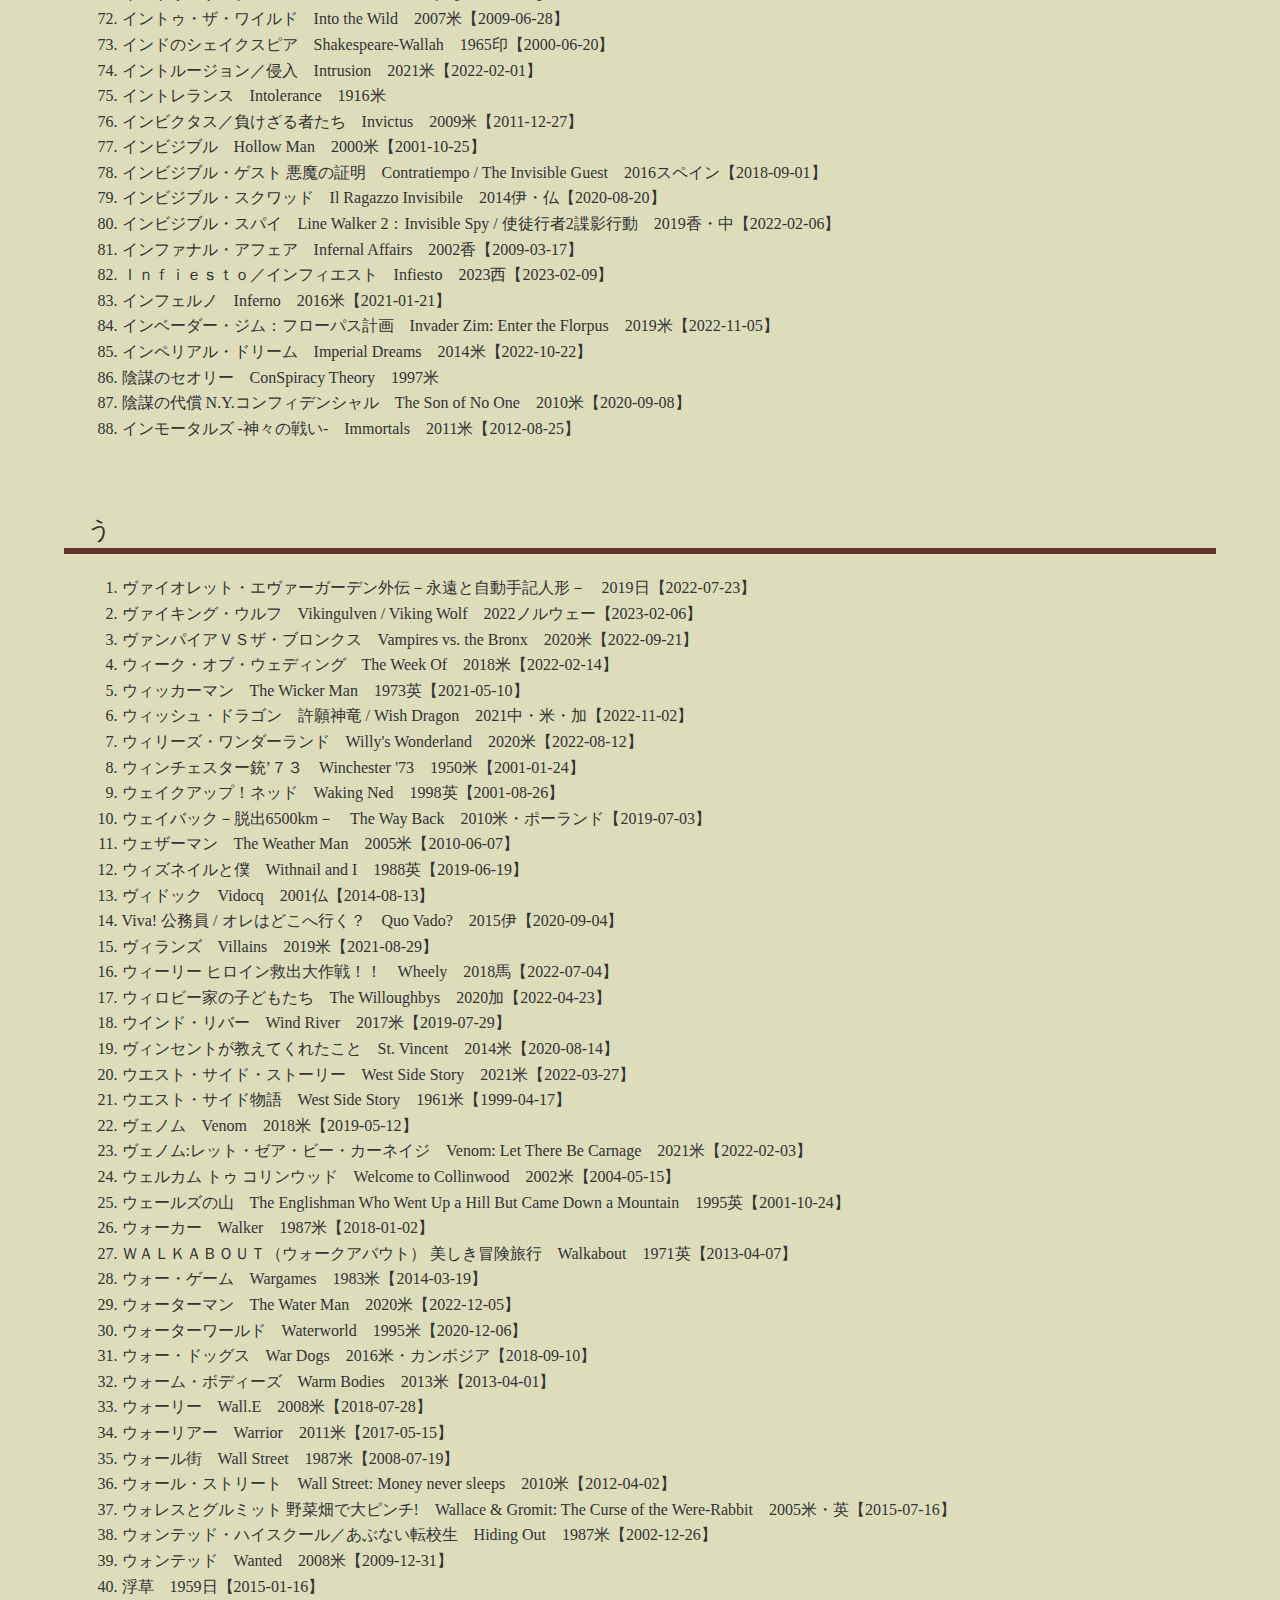
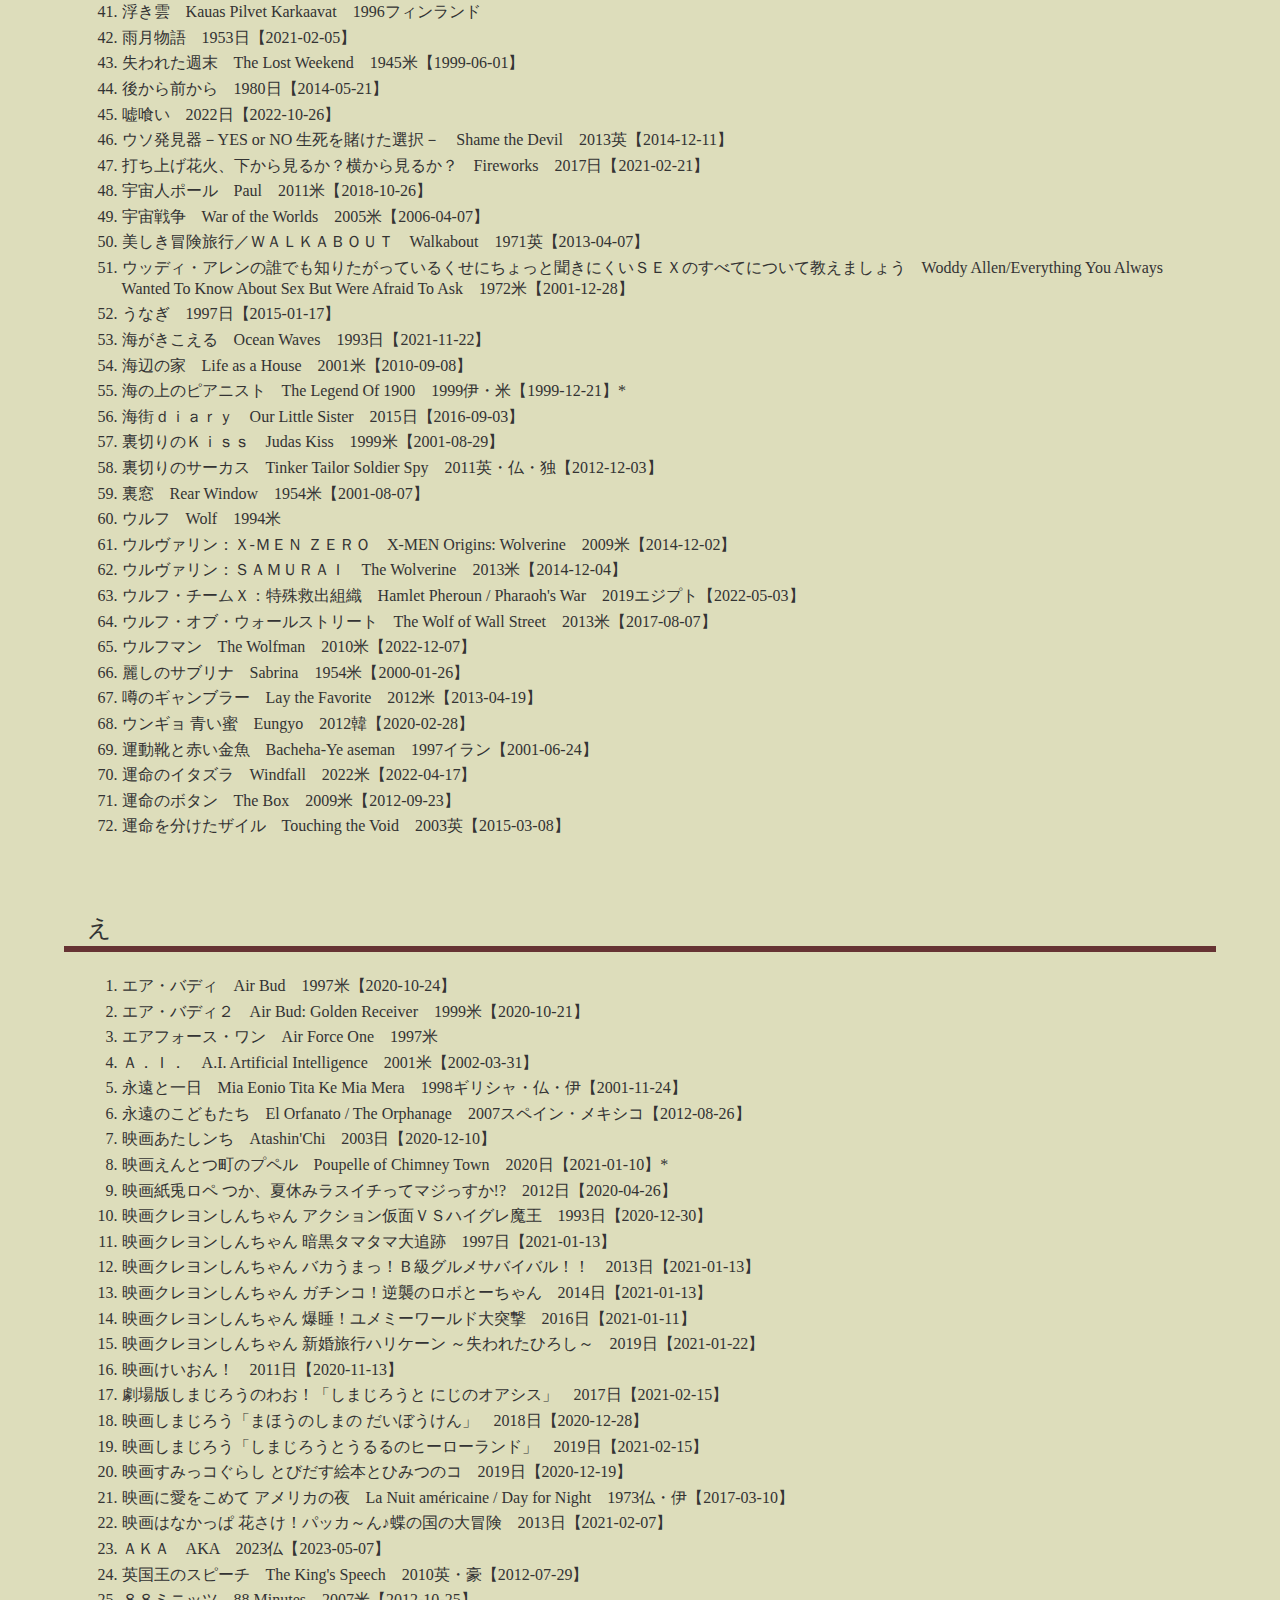
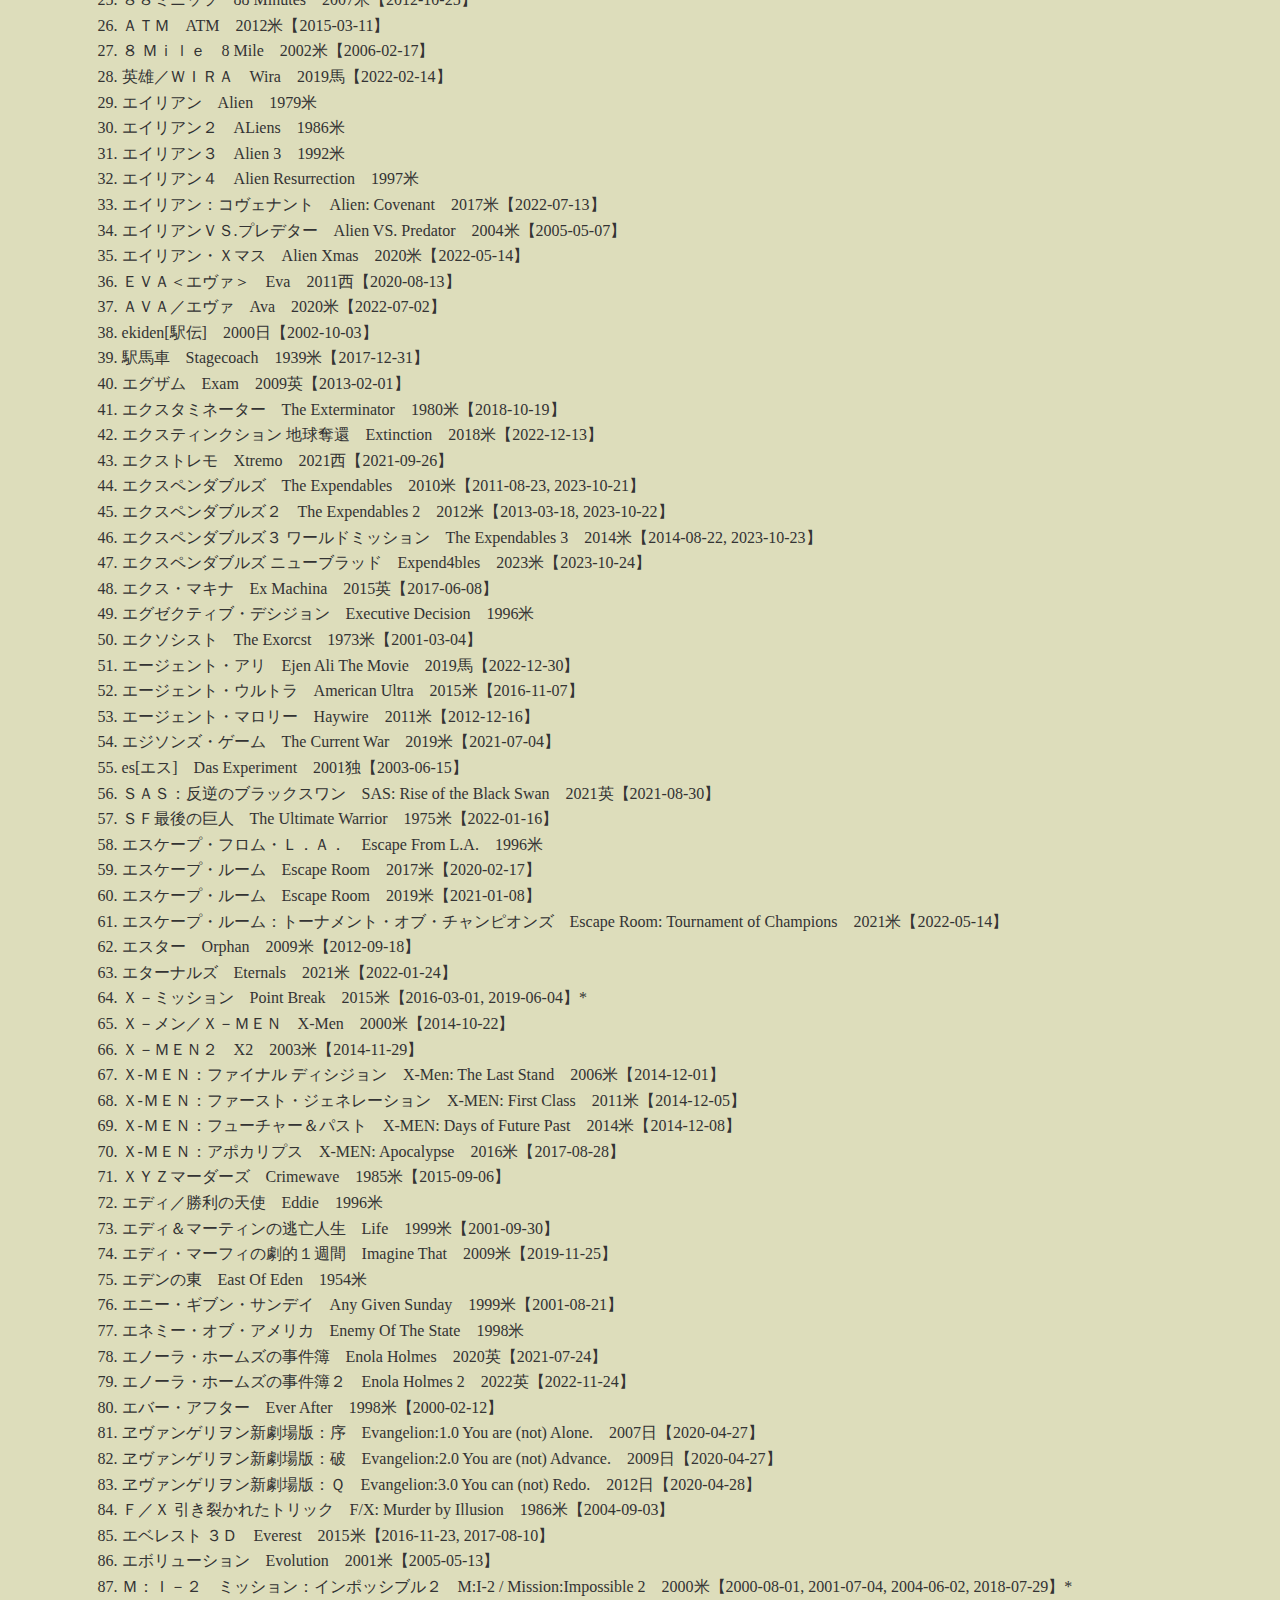
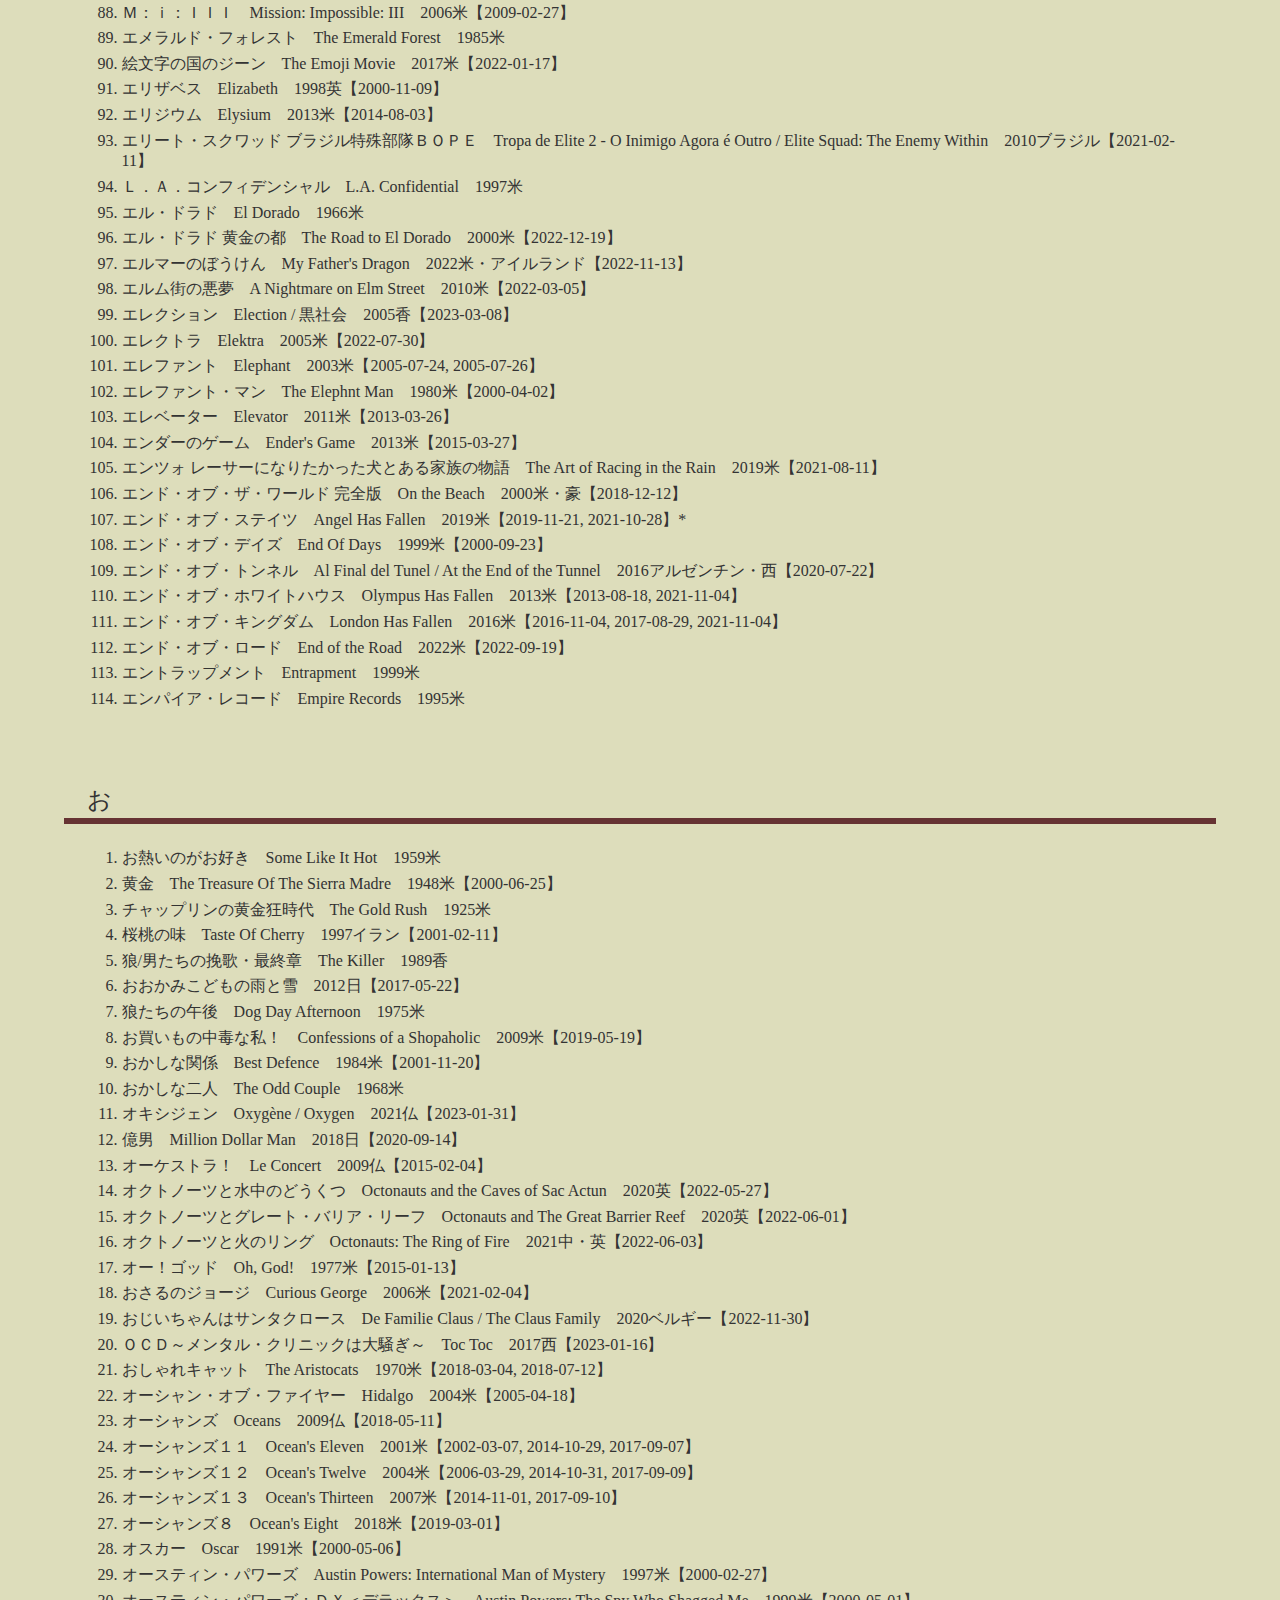
==== commit c7ce92b2: "add contents" ====
--- a/cinema.html
+++ b/cinema.html
@@ -14,7 +14,7 @@
 <body>
 <dl>
 <dt>文書情報</dt>
-<dd>2023-10-03 Tue: 既存文書を元に作成＆編集。(last update: 2023-11-23)</dd>
+<dd>2023-10-03 Tue: 既存文書を元に作成＆編集。(last update: 2023-12-10)</dd>
 <dd>2023-11-12 Sun: 公開</dd>
 </dl>
 <h1>鑑賞済み映画作品一覧</h1>
@@ -135,7 +135,7 @@
 <li>悪の法則　The Counselor　2013米【2015-01-31】</li>
 <li>悪魔のいけにえ　The Texas Chain Saw Massacre　1974米【2008-12-08】</li>
 <li>悪魔のいけにえ２　The Texas Chain Saw Massacre Part 2　1986米【2014-11-09】</li>
-<li>悪魔のいけにえ－レザーフェイス・リターンズ－　Texas Chainsaw Massacre　2022米【2022-02-18】</li>
+<li>悪魔のいけにえ－レザーフェイス・リターンズ－　Texas Chainsaw Massacre　2022米【2022-02-18, 2023-11-26】</li>
 <li>悪夢の逃避行／バッド・ディシジョン～終わりなき悪夢のはじまり～　Bad Samaritan　2018米【2020-11-23】</li>
 <li>悪魔の沼　Eaten Alive　1976米【2022-04-08】</li>
 <li>あこがれ　Les Mistons　1957-1959仏</li>
@@ -1288,6 +1288,7 @@
 <li>サバイビング・ピカソ　Surviving Picasso　1996米【2000-06-13】</li>
 <li>サバイバルファミリー　Survival Family　2017日【2020-08-04】</li>
 <li>ザ・バッド・ガイズ　The Bad Guys: Reign of Chaos　2019韓【2021-08-29】</li>
+<li>ＴＨＥ ＢＡＴＭＡＮ－ザ・バットマン－　The Batman　2022米【2023-12-04】</li>
 <li>ザ・ハード・ウェイ　The Hard Way　2019米【2022-07-29】</li>
 <li>サバービコン 仮面を被った街　Suburbicon　2017米【2019-10-11】</li>
 <li>ザ・バブル　The Bubble　2022米【2023-01-08】</li>
@@ -1871,6 +1872,7 @@
 <li>空飛ぶペンギン　Mr. Popper's Penguins　2011米【2018-11-07】</li>
 <li>ソルト　Salt　2010米【2011-07-20】</li>
 <li>それでも夜は明ける　12 Years a Slave　2013米【2020-12-10】</li>
+<li>ソング・オブ・ザ・シー 海のうた　Song of the Sea　2014アイルランド【2023-11-27】</li>
 <li>ゾンビ／ディレクターズカット完全版　Dawn of the Dead　1978米【2017-12-16】</li>
 <li>ゾンビの中心で、愛をさけぶ　Zoo　2018デンマーク・スウェーデン【2021-08-26】</li>
 <li>ゾンビーバー　Zombeavers　2014米【2017-11-12】</li>
@@ -2505,6 +2507,7 @@
 <li>ノッティングヒルの恋人　Notting Hill　1999米【2000-03-29】</li>
 <li>ノートルダムの鐘　The Bells of Notre Dame　1996米</li>
 <li>ノーバディーズ・フール　Nobody's Fool　1994米【2001-09-11】</li>
+<li>ノマドランド　Nomadland　2021米【2023-12-08】</li>
 <li>ノーム・アローン　Gnome Alone　2018米・英【2022-04-10】</li>
 <li>野良犬　1949日【2018-02-28】</li>
 <li>ノルウェイの森　Norwegian Wood　2010日【2017-08-06】</li>
@@ -2622,6 +2625,8 @@
 <li>ハッド　Hud　1962米【1999-06-12】</li>
 <li>バッド・アス　Bad Ass　2012米【2014-09-20】</li>
 <li>バッド・ウェイヴ　Once Upon a Time in Venice　2017米【2019-02-08, 2022-01-21】</li>
+<li>バッドガイズ　The Bad Guys　2022米【2023-12-01】</li>
+<li>バッドガイズ：めっちゃバッドなクリスマス！？　The Bad Guys: A Very Bad Holiday　2023米【2023-12-02】</li>
 <li>バッド・ジーニアス 危険な天才たち　Chalard Games Goeng / Bad Genius　2017タイ【2019-11-10, 2019-11-28】</li>
 <li>バッド・ディシジョン～終わりなき悪夢のはじまり～／悪夢の逃避行　Bad Samaritan　2018米【2020-11-23】</li>
 <li>バッド・ティーチャー　Bad Teacher　2011米【2022-01-12】</li>
@@ -2717,6 +2722,7 @@
 <li>ハムナプトラ２ 黄金のピラミッド　The Mummy Returns　2001米【2010-12-29】</li>
 <li>パラサイト　The Faculty　1998米【2002-06-12, 2005-06-27】</li>
 <li>パラサイト・バイティング 食人草　The Ruins　2008米【2021-08-16】</li>
+<li>パラサイト 半地下の家族　Parasite　2019韓【2023-12-10】</li>
 <li>パラダイス・アーミー　Stripes　1981米【2023-01-11】</li>
 <li>パラダイスビーチ　Paradise Beach　2019仏【2021-10-27】</li>
 <li>ハリー＆サン　Harry and Son　1984米【2000-05-13】</li>
@@ -3024,6 +3030,7 @@
 <li>ブリッツ　Blitz　2011英【2012-08-22】</li>
 <li>プリティ・ウーマン　Pretty Woman　1990米</li>
 <li>プリデスティネーション　Predestination　2014豪【2015-07-04, 2020-09-02】</li>
+<li>フリーランス　Freelance　2023米【2023-12-03】</li>
 <li>プリンス・オブ・ペルシャ 時間の砂　Prince of Persia: The Sands of Time　2010米【2011-12-21】</li>
 <li>プール　2009日【2018-01-21】</li>
 <li>ブルー・アンブレラ　The Blue Umbrella　2013米【2023-09-27】</li>
@@ -3350,6 +3357,7 @@
 <li>マネーボール　Moneyball　2011米【2012-07-30】</li>
 <li>マネーモンスター　Money Monster　2016米【2016-06-22】*</li>
 <li>真昼の逃亡者　Killers Three　1968米</li>
+<li>マーベルズ　The Marvels　2023米【2023-11-28】</li>
 <li>魔法にかけられて　Enchanted　2007米【2013-02-20】</li>
 <li>まぼろし　Sous le Sable / Under the Sand　2001仏【2019-09-05】</li>
 <li>マーマデューク　Marmaduke　2022米【2022-05-31】</li>
@@ -3500,6 +3508,7 @@
 <li>名探偵コナン 緋色の不在証明　Detective Conan: The Scarlet Alibi　2021日【2021-04-07】*</li>
 <li>名探偵コナン 緋色の弾丸　Detective Conan: The Scarlet Bullet　2021日【2021-04-25】*</li>
 <li>名探偵コナン ハロウィンの花嫁　Detective Conan: The Bride of Halloween　2022日【2023-06-17】</li>
+<li>名探偵コナン 黒鉄の魚影(くろがねのサブマリン)　Detective Conan: Black Iron Submarine　2023日【2023-11-30】</li>
 <li>劇場版メイドインアビス 深き魂の黎明　2020日【2020-02-07】</li>
 <li>メカドッグ・ラスカル　C.H.O.M.P.S.　1979米</li>
 <li>メカニック　The Mechanic　2011米【2012-04-30】</li>
@@ -3813,6 +3822,7 @@
 <li>レオン　Leon　1994米【?, 2001-02-25】</li>
 <li>レオン 完全版　Leon　1996米【1997-??-??】</li>
 <li>レクイエム・フォー・ドリーム　Requiem for a Dream　2000米【2014-03-20, 2019-09-22】</li>
+<li>ＬＥＧＯムービー　The Lego Movie　2014米【2023-11-29】</li>
 <li>レゴ ムービー２　The Lego Movie 2: The Second Part　2019米【2022-02-18】</li>
 <li>レーサー　Winning　1969米【2000-07-06】</li>
 <li>レザーフェイス－悪魔のいけにえ－　Leatherface　2017米【2020-05-27】</li>
